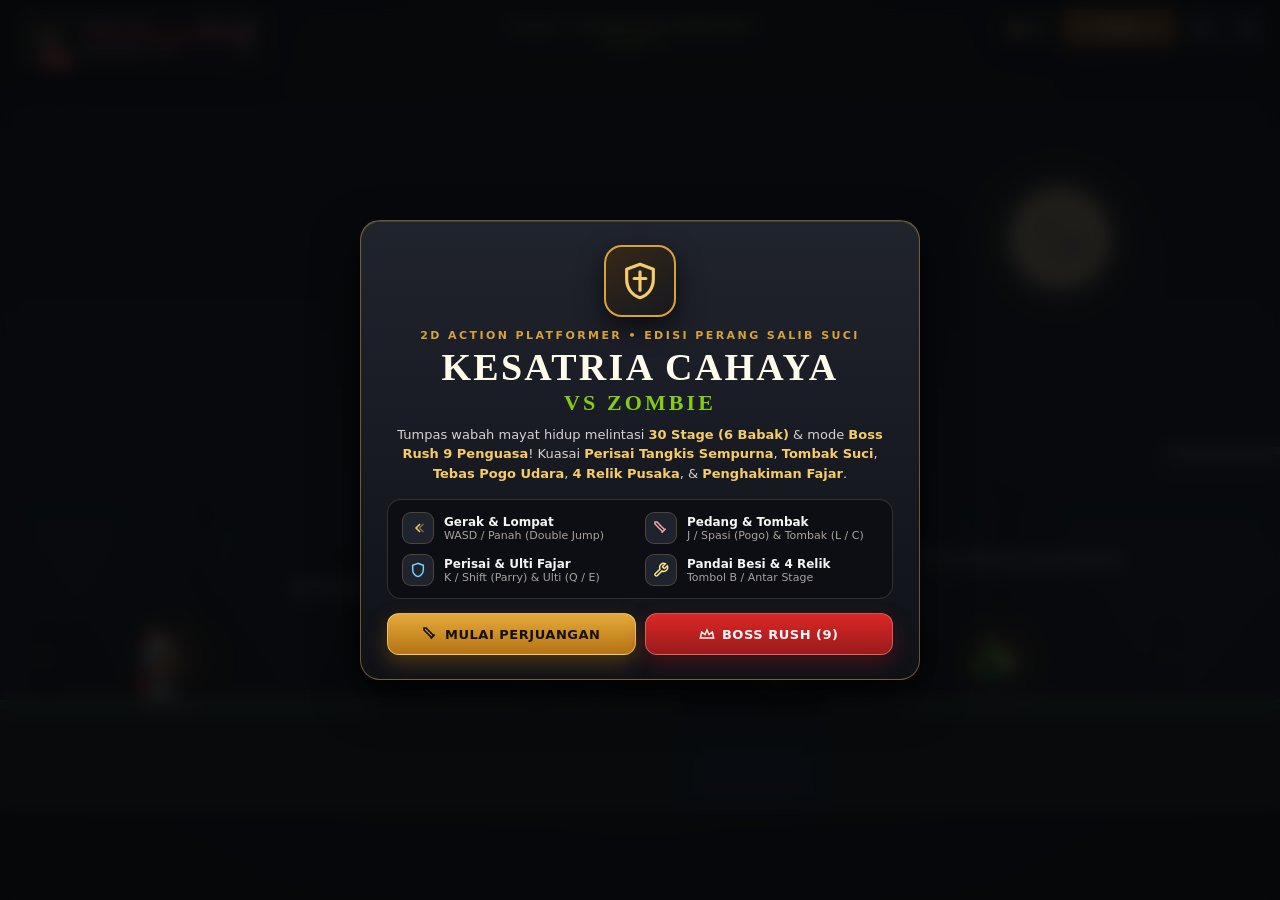
==== index.html @ 660cdf23 "feat: Kesatria Cahaya vs Zombie — 2D HTML5 Canvas Action Platformer (30 Stages, 9 Bosses, Boss Rush)" ====
<!DOCTYPE html>
<html lang="id">
<head>
    <meta charset="UTF-8">
    <meta name="viewport" content="width=device-width, initial-scale=1.0, maximum-scale=1.0, user-scalable=no, viewport-fit=cover">
    <meta name="description" content="Kesatria Cahaya vs Zombie — Game 2D Action Platformer HTML5 Canvas offline dengan 30 Stage, 9 Boss Mayat Hidup, Boss Rush, Perisai Tangkis Sempurna, Tombak Suci, dan 4 Relik Pusaka.">
    <title>Kesatria Cahaya vs Zombie — 2D Action Platformer</title>
    <style>
/* ==========================================================================
   KESATRIA CAHAYA VS ZOMBIE — DESIGN SYSTEM & RESPONSIVE STYLES
   Palette: Deep Iron Slate, Burnished Crusader Gold, Templar Crimson,
            Forged Steel Silver, and Necrotic Plague Green
   ========================================================================== */

:root {
    --bg-abyss: #0a0b0e;
    --bg-iron: #14161b;
    --bg-panel: rgba(18, 20, 26, 0.92);
    --bg-panel-solid: #161921;
    --bg-card: #1c202a;
    --bg-card-hover: #242936;
    --border-iron: rgba(180, 165, 140, 0.22);
    --border-gold: rgba(217, 169, 78, 0.45);
    --border-crimson: rgba(205, 62, 62, 0.5);

    --gold-bright: #f6cc68;
    --gold-mid: #d9a03b;
    --gold-deep: #9c6b1c;
    --crimson-bright: #ef5350;
    --crimson-mid: #c62828;
    --crimson-deep: #7f1d1d;
    --steel-light: #e7e5e4;
    --steel-mid: #a8a29e;
    --steel-muted: #78716c;
    --plague-bright: #84cc16;
    --plague-mid: #4d7c0f;
    --holy-sky: #38bdf8;
    --emerald-heal: #34d399;

    --font-display: 'Cinzel', 'Palatino Linotype', 'Book Antiqua', Georgia, serif;
    --font-ui: 'Plus Jakarta Sans', system-ui, -apple-system, 'Segoe UI', Roboto, sans-serif;
}

* {
    box-sizing: border-box;
    user-select: none;
    -webkit-user-select: none;
    -webkit-touch-callout: none;
}

html, body {
    margin: 0;
    padding: 0;
    width: 100vw;
    height: 100dvh;
    background-color: var(--bg-abyss);
    color: var(--steel-light);
    font-family: var(--font-ui);
    overflow: hidden;
    touch-action: none;
    -webkit-font-smoothing: antialiased;
}

.hidden {
    display: none !important;
}

.font-display {
    font-family: var(--font-display);
    letter-spacing: 0.04em;
}

/* --- Main Stage Container --- */
#game-wrapper {
    position: relative;
    width: 100%;
    height: 100%;
    display: flex;
    align-items: center;
    justify-content: center;
    background: radial-gradient(ellipse at 50% 42%, #1d1a18 0%, #0d0e12 58%, #060709 100%);
    overflow: hidden;
    touch-action: none;
}

#game-canvas {
    display: block;
    width: 100%;
    height: 100%;
    object-fit: contain;
    image-rendering: auto;
}

/* --- Surface Panels (Textured Iron & Rivet Depth) --- */
.iron-panel {
    background:
        linear-gradient(180deg, rgba(34, 38, 48, 0.94) 0%, rgba(16, 18, 24, 0.96) 100%);
    border: 1px solid var(--border-iron);
    box-shadow:
        0 14px 36px rgba(0, 0, 0, 0.72),
        inset 0 1px 0 rgba(255, 232, 185, 0.08);
}

.iron-panel--gold {
    border-color: var(--border-gold);
    box-shadow:
        0 18px 46px rgba(0, 0, 0, 0.8),
        inset 0 1px 0 rgba(246, 204, 104, 0.16);
}

.iron-panel--hud {
    background: rgba(16, 18, 24, 0.9);
    border: 1px solid rgba(217, 169, 78, 0.28);
    box-shadow: 0 6px 18px rgba(0, 0, 0, 0.55), inset 0 1px 0 rgba(255, 240, 200, 0.06);
}

.svg-icon {
    display: inline-block;
    vertical-align: middle;
    flex-shrink: 0;
}

/* ==========================================================================
   TOP HUD
   ========================================================================== */
#hud {
    position: absolute;
    top: 0;
    left: 0;
    right: 0;
    padding: 10px 14px;
    pointer-events: none;
    display: flex;
    flex-direction: column;
    gap: 8px;
    z-index: 10;
}

#hud-top-row {
    display: flex;
    align-items: flex-start;
    justify-content: space-between;
    gap: 10px;
    max-width: 1280px;
    width: 100%;
    margin: 0 auto;
}

/* Left: Knight Status Cluster */
#hud-hero-card {
    display: flex;
    align-items: center;
    gap: 10px;
    padding: 8px 12px;
    border-radius: 12px;
    pointer-events: auto;
}

#hud-avatar {
    position: relative;
    width: 44px;
    height: 44px;
    border-radius: 10px;
    background: linear-gradient(145deg, #2d261e 0%, #15171e 100%);
    border: 1.5px solid var(--gold-mid);
    display: flex;
    align-items: center;
    justify-content: center;
    color: var(--gold-bright);
    flex-shrink: 0;
}

#hud-armor-badge {
    position: absolute;
    bottom: -5px;
    right: -5px;
    background: var(--crimson-mid);
    color: #fff;
    font-size: 9px;
    font-weight: 800;
    padding: 1px 5px;
    border-radius: 6px;
    border: 1px solid rgba(255, 220, 180, 0.45);
    line-height: 1.2;
}

#hud-stats-col {
    display: flex;
    flex-direction: column;
    gap: 5px;
    min-width: 175px;
}

.hud-bar-row {
    display: flex;
    flex-direction: column;
    gap: 2px;
}

.hud-bar-label {
    display: flex;
    justify-content: space-between;
    align-items: center;
    font-size: 10px;
    font-weight: 700;
    letter-spacing: 0.04em;
    color: var(--steel-mid);
}

.hud-bar-label strong {
    color: var(--steel-light);
    font-variant-numeric: tabular-nums;
}

.hud-bar-track {
    width: 100%;
    height: 8px;
    border-radius: 999px;
    background: rgba(8, 10, 14, 0.85);
    border: 1px solid rgba(255, 255, 255, 0.08);
    overflow: hidden;
}

.hud-bar-track--sm {
    height: 6px;
}

#hp-bar-fill {
    height: 100%;
    width: 100%;
    border-radius: 999px;
    background: linear-gradient(90deg, #991b1b 0%, #dc2626 55%, #f87171 100%);
    transition: width 120ms ease-out;
}

#fury-bar-fill {
    height: 100%;
    width: 0%;
    border-radius: 999px;
    background: linear-gradient(90deg, #b45309 0%, #eab308 60%, #fef08a 100%);
    transition: width 100ms ease-out;
}

#fury-bar-fill[data-ready="1"] {
    background: linear-gradient(90deg, #f59e0b 0%, #fde047 50%, #ffffff 100%);
    box-shadow: 0 0 10px rgba(250, 204, 21, 0.75);
}

/* Center: Stage & Undead Counter */
#hud-stage-card {
    display: flex;
    flex-direction: column;
    align-items: center;
    padding: 7px 16px;
    border-radius: 12px;
    text-align: center;
    min-width: 185px;
}

#hud-stage-name {
    font-family: var(--font-display);
    font-size: 13px;
    font-weight: 800;
    color: var(--gold-bright);
    letter-spacing: 0.05em;
    white-space: nowrap;
}

#hud-stage-meta {
    display: flex;
    align-items: center;
    gap: 10px;
    margin-top: 2px;
    font-size: 11px;
    font-weight: 700;
    color: var(--steel-mid);
}

#hud-enemy-count {
    color: var(--plague-bright);
    white-space: nowrap;
}

#hud-combo-pill {
    display: inline-flex;
    align-items: center;
    gap: 4px;
    padding: 1px 7px;
    border-radius: 999px;
    background: rgba(185, 28, 28, 0.35);
    border: 1px solid rgba(248, 113, 113, 0.45);
    color: #fecaca;
    font-size: 10px;
    font-weight: 800;
}

/* Right: Gold & Action Buttons */
#hud-right-col {
    display: flex;
    align-items: center;
    gap: 7px;
    pointer-events: auto;
}

#hud-gold-pill {
    display: flex;
    align-items: center;
    gap: 6px;
    padding: 7px 12px;
    border-radius: 11px;
    color: var(--gold-bright);
    font-weight: 800;
    font-size: 14px;
    font-variant-numeric: tabular-nums;
}

.hud-btn {
    display: inline-flex;
    align-items: center;
    justify-content: center;
    gap: 6px;
    height: 38px;
    padding: 0 12px;
    border-radius: 10px;
    background: rgba(24, 27, 36, 0.92);
    border: 1px solid rgba(217, 169, 78, 0.35);
    color: var(--steel-light);
    font-family: var(--font-ui);
    font-size: 12px;
    font-weight: 800;
    cursor: pointer;
    transition: transform 0.12s ease, background-color 0.15s ease, border-color 0.15s ease;
}

.hud-btn:hover {
    background: rgba(42, 36, 28, 0.96);
    border-color: var(--gold-bright);
    color: var(--gold-bright);
}

.hud-btn:active {
    transform: scale(0.94);
}

.hud-icon-btn {
    width: 38px;
    padding: 0;
}

#btn-open-shop {
    background: linear-gradient(180deg, rgba(161, 98, 7, 0.85) 0%, rgba(113, 63, 18, 0.92) 100%);
    border-color: rgba(246, 204, 104, 0.65);
    color: #fef3c7;
}

#btn-open-shop:hover {
    background: linear-gradient(180deg, rgba(202, 138, 4, 0.95) 0%, rgba(133, 77, 14, 0.95) 100%);
    color: #ffffff;
}

/* Boss Health Bar */
#boss-hud {
    max-width: 580px;
    width: 100%;
    margin: 0 auto;
    padding: 8px 14px;
    border-radius: 12px;
    border-color: rgba(220, 38, 38, 0.55);
}

#boss-hud-head {
    display: flex;
    align-items: center;
    justify-content: space-between;
    gap: 8px;
    margin-bottom: 5px;
}

#boss-name {
    font-family: var(--font-display);
    font-size: 13px;
    font-weight: 800;
    color: #fca5a5;
    display: flex;
    align-items: center;
    gap: 6px;
}

#boss-phase-tag {
    font-family: var(--font-ui);
    font-size: 10px;
    font-weight: 800;
    padding: 2px 7px;
    border-radius: 6px;
    background: rgba(153, 27, 27, 0.55);
    border: 1px solid rgba(248, 113, 113, 0.45);
    color: #fee2e2;
    letter-spacing: 0.06em;
}

#boss-hp-text {
    font-size: 11px;
    font-weight: 800;
    color: #fecaca;
    font-variant-numeric: tabular-nums;
}

#boss-hp-track {
    width: 100%;
    height: 11px;
    border-radius: 999px;
    background: rgba(10, 8, 10, 0.9);
    border: 1px solid rgba(248, 113, 113, 0.35);
    overflow: hidden;
}

#boss-hp-fill {
    height: 100%;
    width: 100%;
    border-radius: 999px;
    background: linear-gradient(90deg, #7f1d1d 0%, #dc2626 55%, #f97316 100%);
    transition: width 120ms ease-out;
}

/* ==========================================================================
   STAGE ANNOUNCEMENT BANNER
   ========================================================================== */
#stage-banner {
    position: absolute;
    top: 34%;
    left: 50%;
    transform: translate(-50%, -50%);
    z-index: 25;
    pointer-events: none;
    text-align: center;
    padding: 12px 26px;
    border-radius: 14px;
    background: linear-gradient(180deg, rgba(20, 22, 28, 0.94) 0%, rgba(12, 13, 18, 0.96) 100%);
    border: 1px solid rgba(217, 169, 78, 0.48);
    box-shadow: 0 18px 44px rgba(0, 0, 0, 0.78);
    max-width: min(92vw, 540px);
    opacity: 0;
    transition: opacity 280ms ease;
}

#stage-banner.visible {
    opacity: 1;
}

body.in-ending-cg #hud,
body.in-ending-cg #touch-controls,
body.in-ending-cg #stage-banner {
    display: none !important;
}

#banner-sub {
    font-size: 11px;
    font-weight: 800;
    text-transform: uppercase;
    letter-spacing: 0.24em;
    color: var(--gold-mid);
    margin-bottom: 4px;
}

#banner-title {
    font-family: var(--font-display);
    font-size: clamp(20px, 3vw, 30px);
    font-weight: 900;
    color: #fffbeb;
    margin: 0 0 5px 0;
}

#banner-desc {
    font-size: 12px;
    color: #d6d3d1;
    margin: 0;
    line-height: 1.4;
}

/* ==========================================================================
   TOUCH CONTROLS (Ergonomic Mobile + Tablet Support)
   ========================================================================== */
#touch-controls {
    position: absolute;
    left: max(clamp(18px, 4vw, 56px), env(safe-area-inset-left, 0px));
    right: max(clamp(18px, 4vw, 52px), env(safe-area-inset-right, 0px));
    bottom: max(clamp(14px, 3.4dvh, 28px), env(safe-area-inset-bottom, 0px));
    display: flex;
    justify-content: space-between;
    align-items: flex-end;
    pointer-events: none;
    z-index: 20;
    touch-action: none;
}

/* Desktop tanpa layar sentuh: layar 100% bersih tanpa tombol sentuh yang menutupi kanvas */
body:not(.is-touch) #touch-controls {
    display: none;
}

body.is-touch .pc-only {
    display: none !important;
}

@media (pointer: coarse) {
    .pc-only {
        display: none !important;
    }
    body:not(.is-touch) #touch-controls {
        display: flex;
    }
}

#dpad-zone {
    display: flex;
    align-items: center;
    gap: 14px;
    pointer-events: auto;
    touch-action: none;
    padding: 12px;
    margin: -12px;
}

.action-cluster {
    display: flex;
    align-items: flex-end;
    gap: 11px;
    pointer-events: auto;
}

.action-col {
    display: flex;
    flex-direction: column;
    align-items: center;
    gap: 8px;
}

.touch-btn {
    position: relative;
    overflow: hidden;
    display: flex;
    flex-direction: column;
    align-items: center;
    justify-content: center;
    border-radius: 16px;
    background: rgba(18, 21, 28, 0.84);
    border: 2px solid rgba(168, 162, 158, 0.42);
    color: var(--steel-light);
    box-shadow: 0 5px 14px rgba(0, 0, 0, 0.5);
    touch-action: none;
    -webkit-tap-highlight-color: transparent;
    will-change: transform;
    transform: translateZ(0);
    cursor: pointer;
    padding: 0;
    font-family: var(--font-ui);
}

.touch-btn * {
    pointer-events: none;
}

.touch-btn[data-active="1"] {
    transform: scale3d(0.92, 0.92, 1);
    background: rgba(217, 160, 59, 0.42);
    border-color: var(--gold-bright);
}

.touch-dpad {
    width: 60px;
    height: 60px;
    border-radius: 18px;
}

.touch-sm {
    width: 50px;
    height: 50px;
}

.touch-md {
    width: 56px;
    height: 56px;
}

.touch-lg {
    width: 66px;
    height: 66px;
}

.touch-label {
    font-size: 9px;
    font-weight: 800;
    letter-spacing: 0.02em;
    margin-top: 2px;
    position: relative;
    z-index: 2;
}

.touch-fill {
    position: absolute;
    bottom: 0;
    left: 0;
    right: 0;
    height: 0%;
    pointer-events: none;
    z-index: 1;
}

.touch-cd {
    position: absolute;
    inset: 0;
    background: rgba(10, 12, 18, 0.78);
    display: none;
    align-items: center;
    justify-content: center;
    font-size: 12px;
    font-weight: 800;
    z-index: 3;
}

#t-attack {
    border-color: rgba(239, 83, 80, 0.65);
    background: rgba(127, 29, 29, 0.48);
    color: #fecaca;
}

#t-shield {
    border-color: rgba(56, 189, 248, 0.55);
    color: #bae6fd;
}

#t-javelin {
    border-color: rgba(246, 204, 104, 0.55);
    color: #fde68a;
}

#t-jump {
    border-color: rgba(217, 169, 78, 0.52);
    color: #fef3c7;
}

#t-ulti {
    border-color: rgba(217, 169, 78, 0.45);
    color: #fde68a;
}

#t-shield[data-cooldown="1"],
#t-javelin[data-cooldown="1"] {
    opacity: 0.64;
    border-color: rgba(120, 113, 108, 0.5);
}

#t-ulti[data-ready="0"] {
    opacity: 0.58;
    border-color: rgba(120, 113, 108, 0.45);
}

#t-ulti[data-ready="1"] {
    opacity: 1;
    border-color: #fde047;
    background: rgba(161, 98, 7, 0.85);
    box-shadow: 0 0 18px rgba(250, 204, 21, 0.55);
}

.jump-pips {
    display: flex;
    gap: 4px;
    margin-bottom: 2px;
}

.jump-pip {
    width: 6px;
    height: 6px;
    border-radius: 999px;
    background: rgba(168, 162, 158, 0.3);
    border: 1px solid rgba(246, 204, 104, 0.45);
}

#t-jump[data-jumps="2"] .jump-pip,
#t-jump[data-jumps="1"] .jump-pip:first-child {
    background: var(--gold-bright);
    border-color: #fffbeb;
    box-shadow: 0 0 6px rgba(246, 204, 104, 0.9);
}

/* ==========================================================================
   MODALS (START, FORGE SHOP, PAUSE, END)
   ========================================================================== */
.modal-backdrop {
    position: absolute;
    inset: 0;
    background: rgba(6, 7, 10, 0.86);
    backdrop-filter: blur(8px);
    display: flex;
    align-items: center;
    justify-content: center;
    padding: 14px;
    z-index: 40;
}

.modal-card {
    width: 100%;
    max-width: 560px;
    max-height: 94dvh;
    overflow-y: auto;
    overflow-x: hidden;
    border-radius: 20px;
    padding: 24px 26px;
    text-align: center;
    position: relative;
}

.modal-card--wide {
    max-width: 760px;
    text-align: left;
}

.modal-card--sm {
    max-width: 390px;
}

/* Start Modal */
.start-emblem {
    width: 72px;
    height: 72px;
    margin: 0 auto 12px;
    border-radius: 18px;
    background: linear-gradient(145deg, #362817 0%, #161820 100%);
    border: 2px solid var(--gold-mid);
    display: flex;
    align-items: center;
    justify-content: center;
    color: var(--gold-bright);
    box-shadow: 0 10px 26px rgba(0, 0, 0, 0.65);
}

.eyebrow {
    font-size: 11px;
    font-weight: 800;
    text-transform: uppercase;
    letter-spacing: 0.22em;
    color: var(--gold-mid);
    margin-bottom: 5px;
}

.game-title {
    font-family: var(--font-display);
    font-size: clamp(24px, 4vw, 38px);
    font-weight: 900;
    line-height: 1.08;
    color: #fffbeb;
    margin: 0 0 10px;
    letter-spacing: 0.06em;
}

.game-title-sub {
    display: block;
    font-size: clamp(16px, 2.4vw, 22px);
    color: var(--plague-bright);
    margin-top: 3px;
    letter-spacing: 0.14em;
}

.start-desc {
    font-size: 13px;
    color: #d6d3d1;
    line-height: 1.5;
    margin: 0 0 16px;
}

.start-desc strong {
    color: var(--gold-bright);
    font-weight: 700;
}

.controls-grid {
    display: grid;
    grid-template-columns: repeat(2, minmax(0, 1fr));
    gap: 10px;
    text-align: left;
    background: rgba(12, 14, 19, 0.85);
    border: 1px solid var(--border-iron);
    border-radius: 14px;
    padding: 12px 14px;
    margin-bottom: 14px;
}

.ctrl-item {
    display: flex;
    align-items: center;
    gap: 10px;
}

.ctrl-icon {
    width: 32px;
    height: 32px;
    border-radius: 9px;
    background: rgba(34, 38, 48, 0.9);
    border: 1px solid rgba(217, 169, 78, 0.25);
    display: flex;
    align-items: center;
    justify-content: center;
    color: var(--gold-bright);
    flex-shrink: 0;
}

.ctrl-title {
    font-size: 12px;
    font-weight: 800;
    color: #f5f5f4;
}

.ctrl-sub {
    font-size: 11px;
    color: var(--steel-mid);
}

/* Stage Select Bar */
#stage-select-bar {
    background: rgba(12, 14, 19, 0.86);
    border: 1px solid var(--border-iron);
    border-radius: 12px;
    padding: 9px 10px;
    margin-bottom: 14px;
}

.stage-select-title {
    font-size: 10px;
    font-weight: 800;
    text-transform: uppercase;
    letter-spacing: 0.16em;
    color: var(--gold-mid);
    margin-bottom: 6px;
}

#stage-select-tabs {
    display: flex;
    flex-wrap: wrap;
    justify-content: center;
    gap: 5px;
    margin-bottom: 7px;
}

#stage-select-pills {
    display: flex;
    flex-wrap: wrap;
    justify-content: center;
    gap: 6px;
}

.stage-tab-btn {
    padding: 3px 9px;
    border-radius: 7px;
    font-size: 11px;
    font-weight: 700;
    border: 1px solid rgba(168, 162, 158, 0.28);
    background: rgba(28, 32, 42, 0.9);
    color: var(--steel-mid);
    cursor: pointer;
}

.stage-tab-btn.active {
    background: rgba(180, 120, 28, 0.35);
    border-color: var(--gold-bright);
    color: var(--gold-bright);
}

.stage-pill-btn {
    padding: 5px 10px;
    border-radius: 8px;
    font-size: 11px;
    font-weight: 700;
    border: 1px solid rgba(217, 169, 78, 0.32);
    background: rgba(26, 30, 38, 0.95);
    color: var(--steel-light);
    cursor: pointer;
    transition: background-color 0.15s ease, border-color 0.15s ease;
}

.stage-pill-btn:hover {
    background: rgba(180, 120, 28, 0.3);
    border-color: var(--gold-bright);
}

.stage-pill-btn--boss {
    border-color: rgba(220, 38, 38, 0.55);
    color: #fecaca;
    background: rgba(127, 29, 29, 0.35);
}

/* Primary / Secondary Buttons */
.btn-row {
    display: flex;
    flex-wrap: wrap;
    gap: 9px;
}

.btn {
    flex: 1;
    min-width: 130px;
    display: inline-flex;
    align-items: center;
    justify-content: center;
    gap: 7px;
    padding: 12px 16px;
    border-radius: 12px;
    font-family: var(--font-ui);
    font-size: 13px;
    font-weight: 800;
    letter-spacing: 0.04em;
    cursor: pointer;
    border: 1px solid transparent;
    transition: transform 0.12s ease, filter 0.15s ease, background-color 0.15s ease;
}

.btn:hover {
    filter: brightness(1.08);
}

.btn:active {
    transform: scale(0.97);
}

.btn-gold {
    background: linear-gradient(180deg, #e5aa3a 0%, #b47315 100%);
    border-color: rgba(254, 240, 138, 0.55);
    color: #140f07;
    box-shadow: 0 8px 20px rgba(180, 115, 21, 0.35);
}

.btn-crimson {
    background: linear-gradient(180deg, #dc2626 0%, #991b1b 100%);
    border-color: rgba(252, 165, 165, 0.45);
    color: #fff5f5;
    box-shadow: 0 8px 20px rgba(153, 27, 27, 0.35);
}

.btn-emerald {
    background: linear-gradient(180deg, #059669 0%, #047857 100%);
    border-color: rgba(110, 231, 183, 0.45);
    color: #ecfdf5;
}

.btn-iron {
    background: #232733;
    border-color: rgba(168, 162, 158, 0.35);
    color: #f5f5f4;
}

.best-record-note {
    margin-top: 10px;
    font-size: 11px;
    font-weight: 700;
    color: var(--gold-bright);
    opacity: 0.9;
}

/* ==========================================================================
   FORGE / SHOP MODAL
   ========================================================================== */
.shop-header {
    display: flex;
    align-items: center;
    justify-content: space-between;
    gap: 12px;
    padding-bottom: 12px;
    border-bottom: 1px solid var(--border-iron);
}

.shop-title {
    font-family: var(--font-display);
    font-size: 22px;
    font-weight: 900;
    color: #fffbeb;
    margin: 2px 0 0;
}

.shop-gold-box {
    display: flex;
    align-items: center;
    gap: 8px;
    padding: 8px 14px;
    border-radius: 12px;
    background: rgba(12, 14, 19, 0.9);
    border: 1px solid var(--border-gold);
}

#shop-gold {
    font-size: 18px;
    font-weight: 800;
    color: var(--gold-bright);
    font-variant-numeric: tabular-nums;
}

#shop-relics-bar {
    display: flex;
    flex-wrap: wrap;
    gap: 6px;
    margin-top: 10px;
}

.relic-pill {
    display: inline-flex;
    align-items: center;
    gap: 5px;
    padding: 4px 9px;
    border-radius: 8px;
    font-size: 11px;
    font-weight: 700;
    border: 1px solid rgba(120, 113, 108, 0.35);
    background: rgba(20, 22, 28, 0.85);
    color: var(--steel-muted);
}

.relic-pill.active {
    background: rgba(180, 120, 28, 0.22);
    border-color: rgba(246, 204, 104, 0.58);
    color: #fde68a;
}

#shop-story-box {
    margin-top: 10px;
    padding: 10px 14px;
    border-radius: 11px;
    background: rgba(34, 27, 18, 0.65);
    border: 1px solid rgba(217, 169, 78, 0.32);
}

#shop-story-title {
    font-size: 11px;
    font-weight: 800;
    text-transform: uppercase;
    letter-spacing: 0.1em;
    color: var(--gold-bright);
    margin-bottom: 3px;
}

#shop-story-text {
    font-size: 12px;
    color: #e7e5e4;
    line-height: 1.45;
    margin: 0;
}

.shop-grid {
    display: grid;
    grid-template-columns: repeat(2, minmax(0, 1fr));
    gap: 11px;
    margin: 14px 0 10px;
}

.shop-card {
    background: var(--bg-card);
    border: 1px solid var(--border-iron);
    border-radius: 14px;
    padding: 13px;
    display: flex;
    flex-direction: column;
    justify-content: space-between;
}

.shop-card-top {
    display: flex;
    align-items: flex-start;
    gap: 11px;
}

.shop-card-icon {
    width: 44px;
    height: 44px;
    border-radius: 11px;
    display: flex;
    align-items: center;
    justify-content: center;
    flex-shrink: 0;
    border: 1px solid rgba(255, 255, 255, 0.12);
}

.shop-card-icon--atk { background: rgba(153, 27, 27, 0.45); color: #fca5a5; }
.shop-card-icon--hp  { background: rgba(6, 95, 70, 0.45); color: #6ee7b7; }
.shop-card-icon--spd { background: rgba(7, 89, 133, 0.45); color: #7dd3fc; }
.shop-card-icon--heal { background: rgba(161, 98, 7, 0.45); color: #fde68a; }

.shop-card-head {
    display: flex;
    align-items: center;
    justify-content: space-between;
    gap: 6px;
}

.shop-card h3 {
    margin: 0;
    font-size: 14px;
    font-weight: 800;
    color: #fafaf9;
}

.shop-lv-tag {
    font-size: 11px;
    font-weight: 800;
    padding: 2px 7px;
    border-radius: 6px;
    background: rgba(12, 14, 19, 0.8);
    border: 1px solid rgba(217, 169, 78, 0.32);
    color: var(--gold-bright);
    white-space: nowrap;
}

.shop-card-desc {
    font-size: 12px;
    color: var(--steel-mid);
    margin: 4px 0 6px;
    line-height: 1.35;
}

.shop-card-stat {
    font-size: 12px;
    font-weight: 700;
    color: #fde68a;
}

.shop-buy-btn {
    margin-top: 10px;
    width: 100%;
    padding: 9px 12px;
    border-radius: 10px;
    background: linear-gradient(180deg, #eab308 0%, #ca8a04 100%);
    border: 1px solid rgba(254, 240, 138, 0.55);
    color: #140f07;
    font-family: var(--font-ui);
    font-size: 13px;
    font-weight: 800;
    display: inline-flex;
    align-items: center;
    justify-content: center;
    gap: 6px;
    cursor: pointer;
    transition: transform 0.12s ease, filter 0.15s ease;
}

.shop-buy-btn:hover {
    filter: brightness(1.08);
}

.shop-buy-btn:active {
    transform: scale(0.97);
}

.shop-buy-btn:disabled {
    opacity: 0.45;
    cursor: not-allowed;
    filter: grayscale(0.4);
}

#shop-feedback {
    text-align: center;
    font-size: 12px;
    font-weight: 800;
    color: var(--gold-bright);
    min-height: 18px;
    margin-bottom: 8px;
}

.shop-footer {
    padding-top: 10px;
    border-top: 1px solid var(--border-iron);
}

/* ==========================================================================
   ENDING CG OVERLAY
   ========================================================================== */
#ending-cg-overlay {
    position: absolute;
    inset: 0;
    pointer-events: none;
    z-index: 30;
    display: flex;
    flex-direction: column;
    justify-content: space-between;
}

.cg-bar-top, .cg-bar-bottom {
    width: 100%;
    background: rgba(7, 8, 12, 0.92);
    padding: 10px 24px;
}

.cg-bar-top {
    border-bottom: 1px solid rgba(246, 204, 104, 0.3);
    display: flex;
    align-items: center;
    justify-content: space-between;
    pointer-events: auto;
}

.cg-bar-bottom {
    border-top: 1px solid rgba(246, 204, 104, 0.3);
    display: flex;
    justify-content: center;
}

.cg-title {
    font-size: 11px;
    font-weight: 800;
    letter-spacing: 0.24em;
    color: var(--gold-bright);
}

#btn-skip-cg {
    background: rgba(24, 27, 36, 0.92);
    border: 1px solid rgba(246, 204, 104, 0.45);
    color: #fef3c7;
    padding: 6px 14px;
    border-radius: 999px;
    font-size: 12px;
    font-weight: 700;
    cursor: pointer;
}

#cg-subtitle {
    margin: 0;
    max-width: 780px;
    text-align: center;
    font-size: 14px;
    font-weight: 600;
    color: #fffbeb;
    line-height: 1.45;
}

/* ==========================================================================
   END MODAL STATS
   ========================================================================== */
#end-icon-wrap {
    width: 68px;
    height: 68px;
    margin: 0 auto 12px;
    border-radius: 18px;
    display: flex;
    align-items: center;
    justify-content: center;
    border: 2px solid var(--gold-mid);
    background: rgba(44, 34, 18, 0.85);
    color: var(--gold-bright);
}

#end-icon-wrap.is-defeat {
    border-color: var(--crimson-bright);
    background: rgba(88, 22, 22, 0.85);
    color: #fca5a5;
}

#end-title {
    font-family: var(--font-display);
    font-size: clamp(22px, 3.2vw, 30px);
    font-weight: 900;
    color: #fffbeb;
    margin: 0 0 8px;
}

#end-desc {
    font-size: 13px;
    color: #d6d3d1;
    margin: 0 0 14px;
    line-height: 1.45;
}

.end-stats {
    display: grid;
    grid-template-columns: repeat(2, minmax(0, 1fr));
    gap: 10px;
    background: rgba(12, 14, 19, 0.88);
    border: 1px solid var(--border-iron);
    border-radius: 13px;
    padding: 12px;
    margin-bottom: 10px;
}

.end-meta-row {
    display: grid;
    grid-template-columns: repeat(3, minmax(0, 1fr));
    gap: 8px;
    background: rgba(12, 14, 19, 0.85);
    border: 1px solid rgba(217, 169, 78, 0.3);
    border-radius: 12px;
    padding: 10px;
    margin-bottom: 10px;
}

.stat-k {
    font-size: 11px;
    color: var(--steel-mid);
}

.stat-v {
    font-size: 18px;
    font-weight: 800;
    margin-top: 2px;
    font-variant-numeric: tabular-nums;
}

.stat-v--plague { color: var(--plague-bright); }
.stat-v--gold { color: var(--gold-bright); }
.stat-v--sky { color: var(--holy-sky); }

#end-record {
    font-size: 12px;
    font-weight: 700;
    color: var(--gold-bright);
    margin-bottom: 12px;
}

/* ==========================================================================
   COMPACT MOBILE LANDSCAPE (e.g. 800x360 Android / Phones)
   ========================================================================== */
@media (max-height: 500px) {
    #hud {
        padding: 5px 8px;
        gap: 4px;
    }
    #hud-hero-card {
        padding: 5px 8px;
        gap: 7px;
        border-radius: 10px;
    }
    #hud-avatar {
        width: 34px;
        height: 34px;
    }
    #hud-stats-col {
        min-width: 136px;
        gap: 3px;
    }
    #hud-stage-card {
        padding: 4px 10px;
        min-width: 145px;
    }
    #hud-stage-name {
        font-size: 11px;
    }
    #hud-stage-meta {
        font-size: 10px;
    }
    #hud-gold-pill {
        padding: 5px 9px;
        font-size: 12px;
    }
    .hud-btn {
        height: 32px;
        padding: 0 9px;
        font-size: 11px;
    }
    .hud-icon-btn {
        width: 32px;
    }
    #boss-hud {
        padding: 4px 10px;
        max-width: 440px;
    }
    #stage-banner {
        top: 44%;
        padding: 8px 18px;
        max-width: min(86vw, 440px);
    }
    #banner-title {
        font-size: 18px;
        margin-bottom: 2px;
    }
    #banner-desc {
        font-size: 10.5px;
    }
    .touch-dpad { width: 52px; height: 52px; }
    .touch-sm { width: 48px; height: 44px; border-radius: 13px; }
    .touch-md { width: 52px; height: 48px; border-radius: 14px; }
    .touch-lg { width: 58px; height: 56px; border-radius: 15px; }
    .touch-label {
        font-size: 7.5px;
        letter-spacing: 0;
        margin-top: 1px;
    }

    .modal-card {
        padding: 8px 14px;
        max-width: 710px;
        border-radius: 14px;
    }
    .start-emblem {
        display: none;
    }
    .eyebrow {
        font-size: 9.5px;
        margin-bottom: 2px;
    }
    .game-title {
        font-size: 18px;
        margin-bottom: 2px;
    }
    .game-title-sub {
        font-size: 12px;
        margin-top: 1px;
    }
    .start-desc {
        font-size: 10.5px;
        margin-bottom: 6px;
        line-height: 1.25;
    }
    .controls-grid {
        grid-template-columns: repeat(4, minmax(0, 1fr));
        padding: 5px 8px;
        gap: 6px;
        margin-bottom: 6px;
    }
    .ctrl-icon {
        width: 22px;
        height: 22px;
    }
    .ctrl-title { font-size: 9.5px; }
    .ctrl-sub { font-size: 8.5px; }
    #stage-select-bar {
        padding: 5px 7px;
        margin-bottom: 6px;
    }
    .stage-select-title {
        font-size: 9px;
        margin-bottom: 3px;
    }
    #stage-select-tabs {
        margin-bottom: 4px;
        gap: 4px;
    }
    .stage-tab-btn {
        padding: 2px 7px;
        font-size: 9.5px;
    }
    #stage-select-pills {
        gap: 4px;
        max-height: 62px;
        overflow-y: auto;
    }
    .stage-pill-btn {
        padding: 3px 8px;
        font-size: 9.5px;
    }
    .btn {
        padding: 7px 12px;
        font-size: 12px;
    }
    .best-record-note {
        margin-top: 5px;
        font-size: 10px;
    }
    .modal-card--wide {
        max-width: 740px;
    }
    .shop-header {
        padding-bottom: 6px;
    }
    .shop-title {
        font-size: 16px;
    }
    #shop-gold {
        font-size: 14px;
    }
    #shop-story-box {
        margin-top: 6px;
        padding: 5px 10px;
    }
    #shop-story-text {
        font-size: 11px;
    }
    .shop-grid {
        grid-template-columns: repeat(4, minmax(0, 1fr));
        gap: 7px;
        margin: 8px 0 4px;
    }
    .shop-card {
        padding: 8px;
    }
    .shop-card-icon, .shop-card-desc {
        display: none;
    }
    .shop-card h3 {
        font-size: 11px;
    }
    .shop-card-stat {
        font-size: 10px;
        margin-top: 4px;
    }
    .shop-buy-btn {
        margin-top: 6px;
        padding: 6px 8px;
        font-size: 11px;
    }
    #end-icon-wrap {
        width: 42px;
        height: 42px;
        margin-bottom: 6px;
    }
    #end-title {
        font-size: 18px;
        margin-bottom: 4px;
    }
    #end-desc {
        font-size: 11px;
        margin-bottom: 8px;
    }
    .end-stats, .end-meta-row {
        padding: 7px;
        margin-bottom: 6px;
    }
    .stat-v {
        font-size: 14px;
    }
}

@media (max-width: 640px) {
    .shop-grid {
        grid-template-columns: 1fr;
    }
    #hud-stage-card {
        display: none;
    }
}

    </style>
</head>
<body>
<main id="game-wrapper">
    <canvas id="game-canvas" width="1280" height="720" aria-label="Kanvas Permainan Kesatria Cahaya vs Zombie"></canvas>

    <!-- ================================================================
         HUD ATAS (STATUS KESATRIA, STAGE, EMAS, & KONTROL)
         ================================================================ -->
    <header id="hud">
        <div id="hud-top-row">
            <!-- Status Kesatria -->
            <div id="hud-hero-card" class="iron-panel--hud">
                <div id="hud-avatar" title="Sir Aldric — Kesatria Cahaya">
                    <svg class="svg-icon" width="24" height="24" viewBox="0 0 24 24" fill="none" stroke="currentColor" stroke-width="2" stroke-linecap="round" stroke-linejoin="round" aria-hidden="true">
                        <path d="M12 2L4 5v6c0 5.5 3.4 9.7 8 11 4.6-1.3 8-5.5 8-11V5l-8-3z"/>
                        <path d="M12 7v10M8 11h8"/>
                    </svg>
                    <span id="hud-armor-badge">Lv.1</span>
                </div>
                <div id="hud-stats-col">
                    <div class="hud-bar-row">
                        <div class="hud-bar-label">
                            <span>DARAH (HP)</span>
                            <strong id="hud-hp-text">120 / 120</strong>
                        </div>
                        <div class="hud-bar-track">
                            <div id="hp-bar-fill"></div>
                        </div>
                    </div>
                    <div class="hud-bar-row">
                        <div class="hud-bar-label">
                            <span id="hud-fury-label">SEMANGAT SUCI</span>
                            <strong id="hud-fury-text">0%</strong>
                        </div>
                        <div class="hud-bar-track hud-bar-track--sm">
                            <div id="fury-bar-fill" data-ready="0"></div>
                        </div>
                    </div>
                </div>
            </div>

            <!-- Info Stage & Jumlah Zombie -->
            <div id="hud-stage-card" class="iron-panel--hud">
                <div id="hud-stage-name">STAGE 1 • PEMAKAMAN BERKABUT</div>
                <div id="hud-stage-meta">
                    <span id="hud-enemy-count">Zombie: 9</span>
                    <span id="hud-combo-pill" class="hidden">0x COMBO</span>
                </div>
            </div>

            <!-- Emas & Tombol Aksi HUD -->
            <div id="hud-right-col">
                <div id="hud-gold-pill" class="iron-panel--hud" title="Keping Emas Suci">
                    <svg class="svg-icon" width="16" height="16" viewBox="0 0 24 24" fill="#f6cc68" stroke="#9c6b1c" stroke-width="1.6" aria-hidden="true">
                        <circle cx="12" cy="12" r="9"/>
                        <circle cx="12" cy="12" r="5" fill="none" stroke="#fffbeb" stroke-width="1.4"/>
                    </svg>
                    <span id="hud-gold">0</span>
                </div>
                <button id="btn-open-shop" class="hud-btn" type="button" title="Buka Pandai Besi / Tempaan (B)">
                    <svg class="svg-icon" width="15" height="15" viewBox="0 0 24 24" fill="none" stroke="currentColor" stroke-width="2" stroke-linecap="round" stroke-linejoin="round" aria-hidden="true">
                        <path d="M14.7 6.3a1 1 0 0 0 0 1.4l1.6 1.6a1 1 0 0 0 1.4 0l3.77-3.77a6 6 0 0 1-7.94 7.94l-6.91 6.91a2.12 2.12 0 0 1-3-3l6.91-6.91a6 6 0 0 1 7.94-7.94l-3.76 3.76z"/>
                    </svg>
                    <span>TEMPA</span>
                    <span class="pc-only" style="opacity:0.7;font-size:10px;">[B]</span>
                </button>
                <button id="btn-mute" class="hud-btn hud-icon-btn" type="button" title="Suara Hidup / Mati (M)" aria-label="Suara Hidup atau Mati">
                    <svg id="icon-sound-on" class="svg-icon" width="16" height="16" viewBox="0 0 24 24" fill="none" stroke="currentColor" stroke-width="2" stroke-linecap="round" stroke-linejoin="round" aria-hidden="true">
                        <polygon points="11 5 6 9 2 9 2 15 6 15 11 19 11 5"/>
                        <path d="M15.54 8.46a5 5 0 0 1 0 7.07"/>
                        <path d="M19.07 4.93a10 10 0 0 1 0 14.14"/>
                    </svg>
                    <svg id="icon-sound-off" class="svg-icon hidden" width="16" height="16" viewBox="0 0 24 24" fill="none" stroke="currentColor" stroke-width="2" stroke-linecap="round" stroke-linejoin="round" aria-hidden="true">
                        <polygon points="11 5 6 9 2 9 2 15 6 15 11 19 11 5"/>
                        <line x1="23" y1="9" x2="17" y2="15"/>
                        <line x1="17" y1="9" x2="23" y2="15"/>
                    </svg>
                </button>
                <button id="btn-pause" class="hud-btn hud-icon-btn" type="button" title="Jeda Permainan (P / Esc)" aria-label="Jeda Permainan">
                    <svg class="svg-icon" width="16" height="16" viewBox="0 0 24 24" fill="currentColor" aria-hidden="true">
                        <rect x="6" y="4" width="4" height="16" rx="1"/>
                        <rect x="14" y="4" width="4" height="16" rx="1"/>
                    </svg>
                </button>
            </div>
        </div>

        <!-- Bar HP Boss (Aktif saat menghadapi Penguasa Mayat Hidup) -->
        <div id="boss-hud" class="iron-panel--hud hidden">
            <div id="boss-hud-head">
                <div id="boss-name">
                    <svg class="svg-icon" width="16" height="16" viewBox="0 0 24 24" fill="none" stroke="#f87171" stroke-width="2" stroke-linecap="round" stroke-linejoin="round" aria-hidden="true">
                        <circle cx="9" cy="12" r="1"/><circle cx="15" cy="12" r="1"/>
                        <path d="M8 20v2h8v-2"/>
                        <path d="M12.5 17l-.5-1-.5 1h1z"/>
                        <path d="M16 20a2 2 0 0 0 1.56-3.25 8 8 0 1 0-11.12 0A2 2 0 0 0 8 20"/>
                    </svg>
                    <span id="boss-name-text">ALGOJO WABAH MORGHUL</span>
                    <span id="boss-phase-tag">FASE I</span>
                </div>
                <span id="boss-hp-text">500 / 500</span>
            </div>
            <div id="boss-hp-track">
                <div id="boss-hp-fill"></div>
            </div>
        </div>
    </header>

    <!-- ================================================================
         BANNER PENGUMUMAN STAGE
         ================================================================ -->
    <div id="stage-banner" role="status" aria-live="polite">
        <div id="banner-sub">STAGE 1 • BABAK I</div>
        <h2 id="banner-title">Pemakaman Berkabut</h2>
        <p id="banner-desc">Tumpas gerombolan zombie yang bangkit dari kubur dan capai Gerbang Suci!</p>
    </div>

    <!-- ================================================================
         KONTROL LAYAR SENTUH (ERGONOMIS BEBAS LAG)
         ================================================================ -->
    <div id="touch-controls" aria-label="Kontrol Layar Sentuh">
        <!-- D-Pad Kiri -->
        <div id="dpad-zone">
            <button id="t-left" class="touch-btn touch-dpad" data-active="0" type="button" aria-label="Gerak Kiri">
                <svg class="svg-icon" width="24" height="24" viewBox="0 0 24 24" fill="none" stroke="currentColor" stroke-width="2.6" stroke-linecap="round" stroke-linejoin="round"><polyline points="15 18 9 12 15 6"/></svg>
            </button>
            <button id="t-right" class="touch-btn touch-dpad" data-active="0" type="button" aria-label="Gerak Kanan">
                <svg class="svg-icon" width="24" height="24" viewBox="0 0 24 24" fill="none" stroke="currentColor" stroke-width="2.6" stroke-linecap="round" stroke-linejoin="round"><polyline points="9 18 15 12 9 6"/></svg>
            </button>
        </div>

        <!-- Klaster Tombol Aksi Kanan -->
        <div class="action-cluster">
            <div class="action-col">
                <button id="t-javelin" class="touch-btn touch-sm" data-cooldown="0" data-active="0" type="button" aria-label="Lempar Tombak Suci">
                    <svg class="svg-icon" width="18" height="18" viewBox="0 0 24 24" fill="none" stroke="currentColor" stroke-width="2.2" stroke-linecap="round" stroke-linejoin="round"><line x1="5" y1="19" x2="19" y2="5"/><polyline points="12 5 19 5 19 12"/></svg>
                    <span class="touch-label">TOMBAK</span>
                    <div id="t-javelin-fill" class="touch-fill" style="background:rgba(246,204,104,0.28);"></div>
                    <span id="t-javelin-cd" class="touch-cd" style="color:#fde68a;"></span>
                </button>
                <button id="t-shield" class="touch-btn touch-md" data-cooldown="0" data-active="0" type="button" aria-label="Serbuan Perisai & Tangkis">
                    <svg class="svg-icon" width="20" height="20" viewBox="0 0 24 24" fill="none" stroke="currentColor" stroke-width="2.2" stroke-linecap="round" stroke-linejoin="round"><path d="M12 2L4 5v6c0 5.5 3.4 9.7 8 11 4.6-1.3 8-5.5 8-11V5l-8-3z"/></svg>
                    <span class="touch-label">PERISAI</span>
                    <div id="t-shield-fill" class="touch-fill" style="background:rgba(56,189,248,0.28);"></div>
                    <span id="t-shield-cd" class="touch-cd" style="color:#bae6fd;"></span>
                </button>
            </div>
            <div class="action-col">
                <button id="t-ulti" class="touch-btn touch-sm" data-ready="0" data-active="0" type="button" aria-label="Penghakiman Fajar Ultimate">
                    <svg class="svg-icon" width="18" height="18" viewBox="0 0 24 24" fill="none" stroke="currentColor" stroke-width="2.2" stroke-linecap="round" stroke-linejoin="round"><circle cx="12" cy="12" r="4"/><path d="M12 2v3M12 19v3M4.93 4.93l2.12 2.12M16.95 16.95l2.12 2.12M2 12h3M19 12h3M4.93 19.07l2.12-2.12M16.95 7.05l2.12-2.12"/></svg>
                    <span class="touch-label">ULTI</span>
                    <div id="t-ulti-fill" class="touch-fill" style="background:rgba(250,204,21,0.34);"></div>
                </button>
                <button id="t-attack" class="touch-btn touch-lg" data-active="0" type="button" aria-label="Tebas Pedang">
                    <svg class="svg-icon" width="24" height="24" viewBox="0 0 24 24" fill="none" stroke="currentColor" stroke-width="2.2" stroke-linecap="round" stroke-linejoin="round"><path d="M14.5 17.5L3 6V3h3l11.5 11.5"/><path d="M13 19l6-6"/><path d="M16 16l4 4"/><path d="M19 21l2-2"/></svg>
                    <span class="touch-label">TEBAS</span>
                </button>
            </div>
            <button id="t-jump" class="touch-btn touch-lg" data-jumps="2" data-active="0" type="button" aria-label="Lompat dan Double Jump">
                <div class="jump-pips">
                    <span class="jump-pip"></span>
                    <span class="jump-pip"></span>
                </div>
                <svg class="svg-icon" width="22" height="22" viewBox="0 0 24 24" fill="none" stroke="currentColor" stroke-width="2.4" stroke-linecap="round" stroke-linejoin="round"><polyline points="18 15 12 9 6 15"/></svg>
                <span class="touch-label">LOMPAT</span>
            </button>
        </div>
    </div>

    <!-- ================================================================
         MODAL MENU AWAL (START SCREEN)
         ================================================================ -->
    <section id="start-modal" class="modal-backdrop" aria-labelledby="main-game-title">
        <div class="modal-card iron-panel iron-panel--gold">
            <div class="start-emblem">
                <svg class="svg-icon" width="40" height="40" viewBox="0 0 24 24" fill="none" stroke="currentColor" stroke-width="1.9" stroke-linecap="round" stroke-linejoin="round" aria-hidden="true">
                    <path d="M12 2L4 5v6c0 5.5 3.4 9.7 8 11 4.6-1.3 8-5.5 8-11V5l-8-3z"/>
                    <path d="M12 6.5v11"/>
                    <path d="M8.5 10.5h7"/>
                </svg>
            </div>

            <div class="eyebrow">2D Action Platformer • Edisi Perang Salib Suci</div>
            <h1 id="main-game-title" class="game-title">
                KESATRIA CAHAYA
                <span class="game-title-sub">VS ZOMBIE</span>
            </h1>
            <p class="start-desc">
                Tumpas wabah mayat hidup melintasi <strong>30 Stage (6 Babak)</strong> &amp; mode <strong>Boss Rush 9 Penguasa</strong>!
                Kuasai <strong>Perisai Tangkis Sempurna</strong>, <strong>Tombak Suci</strong>, <strong>Tebas Pogo Udara</strong>, <strong>4 Relik Pusaka</strong>, &amp; <strong>Penghakiman Fajar</strong>.
            </p>

            <div class="controls-grid">
                <div class="ctrl-item">
                    <div class="ctrl-icon">
                        <svg class="svg-icon" width="16" height="16" viewBox="0 0 24 24" fill="none" stroke="currentColor" stroke-width="2.2"><polyline points="15 18 9 12 15 6"/><polyline points="20 18 14 12 20 6" opacity="0.45"/></svg>
                    </div>
                    <div>
                        <div class="ctrl-title">Gerak &amp; Lompat</div>
                        <div class="ctrl-sub">WASD / Panah (Double Jump)</div>
                    </div>
                </div>
                <div class="ctrl-item">
                    <div class="ctrl-icon" style="color:#fca5a5;">
                        <svg class="svg-icon" width="16" height="16" viewBox="0 0 24 24" fill="none" stroke="currentColor" stroke-width="2.2"><path d="M14.5 17.5L3 6V3h3l11.5 11.5"/><path d="M13 19l6-6"/></svg>
                    </div>
                    <div>
                        <div class="ctrl-title">Pedang &amp; Tombak</div>
                        <div class="ctrl-sub">J / Spasi (Pogo) &amp; Tombak (L / C)</div>
                    </div>
                </div>
                <div class="ctrl-item">
                    <div class="ctrl-icon" style="color:#7dd3fc;">
                        <svg class="svg-icon" width="16" height="16" viewBox="0 0 24 24" fill="none" stroke="currentColor" stroke-width="2.2"><path d="M12 2L4 5v6c0 5.5 3.4 9.7 8 11 4.6-1.3 8-5.5 8-11V5l-8-3z"/></svg>
                    </div>
                    <div>
                        <div class="ctrl-title">Perisai &amp; Ulti Fajar</div>
                        <div class="ctrl-sub">K / Shift (Parry) &amp; Ulti (Q / E)</div>
                    </div>
                </div>
                <div class="ctrl-item">
                    <div class="ctrl-icon" style="color:#fde68a;">
                        <svg class="svg-icon" width="16" height="16" viewBox="0 0 24 24" fill="none" stroke="currentColor" stroke-width="2.2"><path d="M14.7 6.3a1 1 0 0 0 0 1.4l1.6 1.6a1 1 0 0 0 1.4 0l3.77-3.77a6 6 0 0 1-7.94 7.94l-6.91 6.91a2.12 2.12 0 0 1-3-3l6.91-6.91a6 6 0 0 1 7.94-7.94l-3.76 3.76z"/></svg>
                    </div>
                    <div>
                        <div class="ctrl-title">Pandai Besi &amp; 4 Relik</div>
                        <div class="ctrl-sub">Tombol B / Antar Stage</div>
                    </div>
                </div>
            </div>

            <!-- Pilihan Stage Terbuka -->
            <div id="stage-select-bar" class="hidden">
                <div class="stage-select-title">Pilih Stage Terbuka</div>
                <div id="stage-select-tabs" class="hidden"></div>
                <div id="stage-select-pills"></div>
            </div>

            <div class="btn-row">
                <button id="btn-continue-stage" class="btn btn-emerald hidden" type="button">
                    <svg class="svg-icon" width="16" height="16" viewBox="0 0 24 24" fill="currentColor"><polygon points="5 3 19 12 5 21 5 3"/></svg>
                    <span id="btn-continue-label">Lanjut Stage</span>
                </button>
                <button id="btn-start-game" class="btn btn-gold" type="button">
                    <svg class="svg-icon" width="16" height="16" viewBox="0 0 24 24" fill="none" stroke="currentColor" stroke-width="2.4"><path d="M14.5 17.5L3 6V3h3l11.5 11.5"/><path d="M13 19l6-6"/></svg>
                    <span>MULAI PERJUANGAN</span>
                </button>
                <button id="btn-boss-rush" class="btn btn-crimson" type="button">
                    <svg class="svg-icon" width="16" height="16" viewBox="0 0 24 24" fill="none" stroke="currentColor" stroke-width="2.2"><path d="M2 18h20l-2-9-5 4-3-7-3 7-5-4-2 9z"/></svg>
                    <span>BOSS RUSH (9)</span>
                </button>
            </div>

            <div id="start-best-record" class="best-record-note hidden"></div>
        </div>
    </section>

    <!-- ================================================================
         MODAL PANDAI BESI / TOKO TEMPAAN & RELIK PUSAKA
         ================================================================ -->
    <section id="shop-modal" class="modal-backdrop hidden" aria-labelledby="shop-heading">
        <div class="modal-card modal-card--wide iron-panel iron-panel--gold">
            <div class="shop-header">
                <div>
                    <div id="shop-subtitle" class="eyebrow" style="margin-bottom:2px;">PANDAI BESI BENTENG SUCI</div>
                    <h2 id="shop-heading" class="shop-title">TEMPAAN KESATRIA</h2>
                </div>
                <div class="shop-gold-box">
                    <svg class="svg-icon" width="20" height="20" viewBox="0 0 24 24" fill="#f6cc68" stroke="#9c6b1c" stroke-width="1.6"><circle cx="12" cy="12" r="9"/><circle cx="12" cy="12" r="5" fill="none" stroke="#fffbeb" stroke-width="1.4"/></svg>
                    <div>
                        <div style="font-size:10px;color:#a8a29e;font-weight:700;text-transform:uppercase;">Emas Suci</div>
                        <div id="shop-gold">0</div>
                    </div>
                </div>
            </div>

            <div id="shop-relics-bar" aria-label="Status 4 Relik Pusaka Kesatria"></div>

            <div id="shop-story-box" class="hidden">
                <div id="shop-story-title">BABAK I • PERANG MELAWAN WABAH</div>
                <p id="shop-story-text"></p>
            </div>

            <div class="shop-grid">
                <!-- Upgrade 1: Pedang & Tombak Suci -->
                <div class="shop-card">
                    <div class="shop-card-top">
                        <div class="shop-card-icon shop-card-icon--atk">
                            <svg class="svg-icon" width="22" height="22" viewBox="0 0 24 24" fill="none" stroke="currentColor" stroke-width="2.1"><path d="M14.5 17.5L3 6V3h3l11.5 11.5"/><path d="M13 19l6-6"/><path d="M16 16l4 4"/></svg>
                        </div>
                        <div style="flex:1;min-width:0;">
                            <div class="shop-card-head">
                                <h3>Pedang &amp; Tombak</h3>
                                <span id="lv-atk" class="shop-lv-tag">Lv. 1</span>
                            </div>
                            <p class="shop-card-desc">Tingkatkan Damage Pedang &amp; berevolusi jadi Tombak Kembar (Lv.4) &amp; Trident Fajar (Lv.7).</p>
                            <div id="stat-atk" class="shop-card-stat">Damage: 28 • 1 Tombak</div>
                        </div>
                    </div>
                    <button id="buy-atk" class="shop-buy-btn" type="button">
                        <span id="cost-atk">30 Emas</span>
                    </button>
                </div>

                <!-- Upgrade 2: Zirah & Perisai Baja -->
                <div class="shop-card">
                    <div class="shop-card-top">
                        <div class="shop-card-icon shop-card-icon--hp">
                            <svg class="svg-icon" width="22" height="22" viewBox="0 0 24 24" fill="none" stroke="currentColor" stroke-width="2.1"><path d="M12 2L4 5v6c0 5.5 3.4 9.7 8 11 4.6-1.3 8-5.5 8-11V5l-8-3z"/><path d="M12 7v10M8 11h8"/></svg>
                        </div>
                        <div style="flex:1;min-width:0;">
                            <div class="shop-card-head">
                                <h3>Zirah &amp; Perisai</h3>
                                <span id="lv-hp" class="shop-lv-tag">Lv. 1</span>
                            </div>
                            <p class="shop-card-desc">Menambah +30 Max HP &amp; langsung memulihkan +30 HP serta memperkuat zirah baja.</p>
                            <div id="stat-hp" class="shop-card-stat">Max HP: 120</div>
                        </div>
                    </div>
                    <button id="buy-hp" class="shop-buy-btn" type="button">
                        <span id="cost-hp">25 Emas</span>
                    </button>
                </div>

                <!-- Upgrade 3: Sepatu & Ketangkasan -->
                <div class="shop-card">
                    <div class="shop-card-top">
                        <div class="shop-card-icon shop-card-icon--spd">
                            <svg class="svg-icon" width="22" height="22" viewBox="0 0 24 24" fill="none" stroke="currentColor" stroke-width="2.1"><polygon points="13 2 3 14 12 14 11 22 21 10 12 10 13 2"/></svg>
                        </div>
                        <div style="flex:1;min-width:0;">
                            <div class="shop-card-head">
                                <h3>Ketangkasan Baja</h3>
                                <span id="lv-spd" class="shop-lv-tag">Lv. 1</span>
                            </div>
                            <p class="shop-card-desc">Tingkatkan kecepatan lari serta percepat cooldown Serbuan Perisai &amp; Tombak Suci.</p>
                            <div id="stat-spd" class="shop-card-stat">Kecepatan: 100%</div>
                        </div>
                    </div>
                    <button id="buy-spd" class="shop-buy-btn" type="button">
                        <span id="cost-spd">25 Emas</span>
                    </button>
                </div>

                <!-- Upgrade 4: Ramuan Cahaya Suci -->
                <div class="shop-card">
                    <div class="shop-card-top">
                        <div class="shop-card-icon shop-card-icon--heal">
                            <svg class="svg-icon" width="22" height="22" viewBox="0 0 24 24" fill="none" stroke="currentColor" stroke-width="2.1"><path d="M20.84 4.61a5.5 5.5 0 0 0-7.78 0L12 5.67l-1.06-1.06a5.5 5.5 0 0 0-7.78 7.78l1.06 1.06L12 21.23l7.78-7.78 1.06-1.06a5.5 5.5 0 0 0 0-7.78z"/></svg>
                        </div>
                        <div style="flex:1;min-width:0;">
                            <div class="shop-card-head">
                                <h3>Eliksir Fajar</h3>
                                <span class="shop-lv-tag">Instan</span>
                            </div>
                            <p class="shop-card-desc">Memulihkan 65% Darah Kesatria secara instan dan membersihkan kutukan wabah.</p>
                            <div id="stat-heal" class="shop-card-stat">HP: 120 / 120</div>
                        </div>
                    </div>
                    <button id="buy-heal" class="shop-buy-btn" type="button">
                        <span id="cost-heal">20 Emas</span>
                    </button>
                </div>
            </div>

            <div id="shop-feedback" role="status" aria-live="polite"></div>

            <div class="shop-footer">
                <button id="btn-close-shop" class="btn btn-gold" style="width:100%;" type="button">
                    <svg class="svg-icon" width="16" height="16" viewBox="0 0 24 24" fill="currentColor"><polygon points="5 3 19 12 5 21 5 3"/></svg>
                    <span id="btn-close-shop-text">LANJUTKAN PERTEMPURAN</span>
                </button>
            </div>
        </div>
    </section>

    <!-- ================================================================
         MODAL PAUSE (JEDA PERMAINAN)
         ================================================================ -->
    <section id="pause-modal" class="modal-backdrop hidden" aria-labelledby="pause-heading">
        <div class="modal-card modal-card--sm iron-panel iron-panel--gold">
            <div class="start-emblem" style="width:56px;height:56px;margin-bottom:10px;">
                <svg class="svg-icon" width="26" height="26" viewBox="0 0 24 24" fill="currentColor"><rect x="6" y="4" width="4" height="16" rx="1"/><rect x="14" y="4" width="4" height="16" rx="1"/></svg>
            </div>
            <h2 id="pause-heading" class="font-display" style="font-size:22px;margin:0 0 6px;color:#fffbeb;">PERMAINAN DIJEDA</h2>
            <p style="font-size:12px;color:#a8a29e;margin:0 0 18px;">Atur napas di balik perisaimu sebelum menumpas gerombolan zombie berikutnya.</p>
            <div style="display:flex;flex-direction:column;gap:9px;">
                <button id="btn-resume-game" class="btn btn-gold" type="button">Lanjutkan Pertempuran</button>
                <button id="btn-pause-restart" class="btn btn-iron" type="button">Ulangi Stage Ini</button>
                <button id="btn-pause-menu" class="btn btn-iron" type="button">Kembali ke Menu Utama</button>
            </div>
        </div>
    </section>

    <!-- ================================================================
         OVERLAY CG ENDING (FAJAR KERAJAAN CAHAYA)
         ================================================================ -->
    <div id="ending-cg-overlay" class="hidden">
        <div class="cg-bar-top">
            <div class="cg-title">EPILOG • FAJAR KERAJAAN CAHAYA</div>
            <button id="btn-skip-cg" type="button"><span id="btn-skip-cg-text">Lewati</span> &rsaquo;</button>
        </div>
        <div class="cg-bar-bottom">
            <p id="cg-subtitle"></p>
        </div>
    </div>

    <!-- ================================================================
         MODAL GAME OVER / VICTORY
         ================================================================ -->
    <section id="end-modal" class="modal-backdrop hidden" aria-labelledby="end-title">
        <div class="modal-card iron-panel iron-panel--gold">
            <div id="end-icon-wrap">
                <svg id="end-icon-win" class="svg-icon" width="34" height="34" viewBox="0 0 24 24" fill="none" stroke="currentColor" stroke-width="2"><path d="M6 9H4.5a2.5 2.5 0 0 1 0-5H6"/><path d="M18 9h1.5a2.5 2.5 0 0 0 0-5H18"/><path d="M4 22h16"/><path d="M10 14.66V17c0 .55-.47.98-.97 1.21C7.85 18.75 7 20.24 7 22"/><path d="M14 14.66V17c0 .55.47.98.97 1.21C16.15 18.75 17 20.24 17 22"/><path d="M18 2H6v7a6 6 0 0 0 12 0V2Z"/></svg>
                <svg id="end-icon-lose" class="svg-icon hidden" width="34" height="34" viewBox="0 0 24 24" fill="none" stroke="currentColor" stroke-width="2"><circle cx="9" cy="12" r="1"/><circle cx="15" cy="12" r="1"/><path d="M8 20v2h8v-2"/><path d="M16 20a2 2 0 0 0 1.56-3.25 8 8 0 1 0-11.12 0A2 2 0 0 0 8 20"/></svg>
            </div>
            <div id="end-sub" class="eyebrow">MISI SELESAI</div>
            <h2 id="end-title">KEMENANGAN MUTLAK!</h2>
            <p id="end-desc">Wabah mayat hidup telah disucikan oleh cahaya pedangmu.</p>

            <div class="end-stats">
                <div>
                    <div class="stat-k">Zombie Dibasmi</div>
                    <div id="end-kills" class="stat-v stat-v--plague">0</div>
                </div>
                <div>
                    <div class="stat-k">Total Emas Suci</div>
                    <div id="end-gold" class="stat-v stat-v--gold">0</div>
                </div>
            </div>

            <div id="end-meta-row" class="end-meta-row hidden">
                <div>
                    <div class="stat-k">Peringkat</div>
                    <div id="end-rank" class="stat-v stat-v--gold font-display">S</div>
                </div>
                <div>
                    <div class="stat-k">Waktu</div>
                    <div id="end-time" class="stat-v stat-v--sky">00:00</div>
                </div>
                <div>
                    <div class="stat-k">Peti Relik</div>
                    <div id="end-chests" class="stat-v" style="color:#fde68a;">0</div>
                </div>
            </div>

            <div id="end-record" class="hidden"></div>

            <div class="btn-row">
                <button id="btn-retry-stage" class="btn btn-iron" type="button">Ulangi Stage</button>
                <button id="btn-replay-cg" class="btn btn-gold hidden" type="button">Putar CG Ending</button>
                <button id="btn-play-again" class="btn btn-gold" type="button">Main Dari Awal</button>
            </div>
        </div>
    </section>
</main>

<script>
// --- FILE: src/js/audio.js ---
/* ==========================================================================
   SISTEM AUDIO SINTETIS 100% OFFLINE (GOTHIC MEDIEVAL BGM + KNIGHT/ZOMBIE SFX)
   ========================================================================== */

class SoundSystem {
    constructor() {
        this.ctx = null;
        this.muted = false;
        this.bgmTimer = null;
        this.bgmStep = 0;
        this.bgmPattern = -1;
        this.noiseBuffer = null;
    }

    init() {
        try {
            if (!this.ctx) {
                const AudioCtx = window.AudioContext || window.webkitAudioContext;
                if (AudioCtx) {
                    this.ctx = new AudioCtx();
                    this._buildNoiseBuffer();
                }
            }
            if (this.ctx && this.ctx.state === 'suspended') {
                this.ctx.resume().catch(() => {});
            }
        } catch (e) {
            // Audio unavailable in headless or restricted environment
        }
    }

    _buildNoiseBuffer() {
        if (!this.ctx) return;
        const length = Math.floor(this.ctx.sampleRate * 0.45);
        const buf = this.ctx.createBuffer(1, length, this.ctx.sampleRate);
        const data = buf.getChannelData(0);
        for (let i = 0; i < length; i++) {
            data[i] = (Math.random() * 2 - 1) * (1 - i / length);
        }
        this.noiseBuffer = buf;
    }

    _cleanup(node, gain) {
        node.onended = () => {
            try { node.disconnect(); } catch (e) {}
            try { gain.disconnect(); } catch (e) {}
        };
    }

    _tone(type, f0, f1, dur, vol, delay = 0) {
        if (this.muted || !this.ctx) return;
        const now = this.ctx.currentTime + delay;
        const osc = this.ctx.createOscillator();
        const gain = this.ctx.createGain();
        osc.type = type;
        osc.frequency.setValueAtTime(Math.max(25, f0), now);
        if (f1 !== f0) {
            osc.frequency.exponentialRampToValueAtTime(Math.max(25, f1), now + dur);
        }
        gain.gain.setValueAtTime(Math.max(0.001, vol), now);
        gain.gain.exponentialRampToValueAtTime(0.001, now + dur);
        osc.connect(gain);
        gain.connect(this.ctx.destination);
        this._cleanup(osc, gain);
        osc.start(now);
        osc.stop(now + dur + 0.01);
    }

    _noise(dur, vol, filterFreq = 900, delay = 0) {
        if (this.muted || !this.ctx || !this.noiseBuffer) return;
        const now = this.ctx.currentTime + delay;
        const src = this.ctx.createBufferSource();
        src.buffer = this.noiseBuffer;
        const filter = this.ctx.createBiquadFilter();
        filter.type = 'bandpass';
        filter.frequency.setValueAtTime(filterFreq, now);
        const gain = this.ctx.createGain();
        gain.gain.setValueAtTime(vol, now);
        gain.gain.exponentialRampToValueAtTime(0.001, now + dur);
        src.connect(filter);
        filter.connect(gain);
        gain.connect(this.ctx.destination);
        src.onended = () => {
            try { src.disconnect(); filter.disconnect(); gain.disconnect(); } catch (e) {}
        };
        src.start(now);
        src.stop(now + dur + 0.01);
    }

    play(type) {
        if (this.muted || !this.ctx) return;
        try {
            switch (type) {
                case 'slash':
                    this._tone('triangle', 460, 120, 0.12, 0.18);
                    this._noise(0.09, 0.12, 1800);
                    break;
                case 'heavy_slash':
                    this._tone('sawtooth', 300, 75, 0.18, 0.22);
                    this._tone('triangle', 620, 180, 0.16, 0.14, 0.02);
                    this._noise(0.14, 0.18, 1100);
                    break;
                case 'hit':
                    this._tone('sawtooth', 180, 58, 0.11, 0.22);
                    this._noise(0.08, 0.15, 650);
                    break;
                case 'crit':
                    this._tone('triangle', 740, 1240, 0.14, 0.2);
                    this._tone('sawtooth', 260, 82, 0.16, 0.22);
                    this._tone('sine', 1480, 1180, 0.18, 0.12, 0.03);
                    break;
                case 'parry':
                    // Denting logam perisai & lonceng suci
                    this._tone('triangle', 1120, 1680, 0.26, 0.24);
                    this._tone('sine', 1680, 2240, 0.22, 0.18, 0.03);
                    this._tone('square', 420, 210, 0.12, 0.12);
                    break;
                case 'shield_bash':
                    this._tone('sawtooth', 220, 68, 0.18, 0.24);
                    this._tone('triangle', 540, 280, 0.14, 0.14);
                    this._noise(0.12, 0.14, 700);
                    break;
                case 'javelin':
                    this._tone('triangle', 880, 310, 0.16, 0.16);
                    this._tone('sine', 1320, 660, 0.12, 0.1);
                    break;
                case 'jump':
                    this._tone('sine', 190, 420, 0.13, 0.15);
                    break;
                case 'double_jump':
                    this._tone('triangle', 320, 680, 0.15, 0.16);
                    break;
                case 'spring':
                    this._tone('triangle', 240, 860, 0.2, 0.2);
                    this._tone('sine', 480, 1040, 0.16, 0.12, 0.03);
                    break;
                case 'coin':
                    this._tone('sine', 987.77, 987.77, 0.07, 0.15);
                    this._tone('sine', 1318.51, 1318.51, 0.16, 0.16, 0.06);
                    break;
                case 'chest':
                    this._tone('triangle', 523.25, 523.25, 0.1, 0.18, 0);
                    this._tone('triangle', 659.25, 659.25, 0.1, 0.18, 0.08);
                    this._tone('triangle', 783.99, 783.99, 0.12, 0.2, 0.16);
                    this._tone('sine', 1046.5, 1046.5, 0.28, 0.22, 0.24);
                    break;
                case 'checkpoint':
                    this._tone('sine', 440, 440, 0.14, 0.16, 0);
                    this._tone('sine', 659.25, 659.25, 0.16, 0.16, 0.09);
                    this._tone('triangle', 880, 880, 0.28, 0.18, 0.18);
                    break;
                case 'hurt':
                    this._tone('sawtooth', 160, 62, 0.22, 0.25);
                    this._noise(0.14, 0.16, 450);
                    break;
                case 'zombie_die':
                    this._tone('sawtooth', 145, 48, 0.24, 0.18);
                    this._tone('triangle', 98, 42, 0.22, 0.14, 0.04);
                    break;
                case 'acid':
                    this._tone('sine', 460, 170, 0.16, 0.13);
                    this._noise(0.12, 0.12, 1500);
                    break;
                case 'bomb':
                    this._tone('sawtooth', 130, 32, 0.34, 0.28);
                    this._noise(0.28, 0.26, 360);
                    break;
                case 'lightning':
                    this._tone('sawtooth', 1480, 260, 0.18, 0.18);
                    this._noise(0.16, 0.18, 2400);
                    break;
                case 'ulti':
                    // Akord terompet suci + gemuruh Penghakiman Fajar
                    this._tone('sawtooth', 293.66, 293.66, 0.55, 0.18, 0);
                    this._tone('triangle', 440, 440, 0.55, 0.18, 0.04);
                    this._tone('triangle', 587.33, 880, 0.5, 0.2, 0.08);
                    this._tone('sine', 1174.66, 1760, 0.45, 0.16, 0.12);
                    this._noise(0.32, 0.22, 520, 0.04);
                    break;
                case 'upgrade':
                    // Dentingan palu pandai besi
                    this._tone('triangle', 920, 1460, 0.16, 0.2);
                    this._tone('sine', 1380, 1840, 0.22, 0.16, 0.07);
                    break;
                case 'boss_roar':
                    this._tone('sawtooth', 115, 46, 0.48, 0.26);
                    this._tone('square', 82, 38, 0.45, 0.18, 0.06);
                    this._noise(0.36, 0.2, 320);
                    break;
                case 'victory': {
                    const notes = [392, 493.88, 587.33, 783.99, 987.77];
                    notes.forEach((n, i) => this._tone('triangle', n, n, 0.28, 0.17, i * 0.11));
                    break;
                }
                case 'gameover': {
                    const notes = [293.66, 261.63, 233.08, 196];
                    notes.forEach((n, i) => this._tone('sawtooth', n, n * 0.96, 0.34, 0.16, i * 0.18));
                    break;
                }
                case 'dawn_chord': {
                    const chord = [261.63, 329.63, 392.0, 523.25, 659.25];
                    chord.forEach((n, i) => this._tone('sine', n, n, 1.3, 0.1, i * 0.12));
                    break;
                }
            }
        } catch (e) {}
    }

    startBGM(patternIdx = 0) {
        if (this.bgmPattern === patternIdx && this.bgmTimer) return;
        this.stopBGM();
        this.bgmPattern = patternIdx;
        this.bgmStep = 0;

        // 14 Pola Musik Gothic Medieval & Perang Salib (D minor / E phrygian / C minor / Boss themes)
        const patterns = [
            // 0: Pemakaman Berkabut (D minor somber march)
            { tempo: 240, wave: 'triangle', lead: [293.66, 0, 349.23, 329.63, 293.66, 0, 261.63, 293.66, 440, 0, 392, 349.23, 329.63, 293.66, 220, 0], bass: [146.83, 146.83, 116.54, 130.81] },
            // 1: Desa Terbakar (Urgent crusade rhythm)
            { tempo: 205, wave: 'sawtooth', lead: [329.63, 329.63, 392, 440, 392, 329.63, 293.66, 0, 329.63, 440, 493.88, 440, 392, 329.63, 246.94, 0], bass: [164.81, 130.81, 146.83, 123.47] },
            // 2: Boss I & II — Duel Katedral (Heavy brass/organ)
            { tempo: 170, wave: 'sawtooth', lead: [293.66, 311.13, 293.66, 440, 415.3, 392, 349.23, 311.13, 293.66, 440, 523.25, 493.88, 440, 392, 349.23, 329.63], bass: [146.83, 155.56, 130.81, 110] },
            // 3: Katakomba (Echoing crypt organ)
            { tempo: 250, wave: 'triangle', lead: [261.63, 311.13, 392, 311.13, 246.94, 311.13, 392, 0, 293.66, 349.23, 440, 392, 311.13, 293.66, 261.63, 0], bass: [130.81, 123.47, 116.54, 98] },
            // 4: Rawa Wabah (Eerie chromatic pulse)
            { tempo: 225, wave: 'triangle', lead: [220, 233.08, 293.66, 0, 233.08, 220, 196, 220, 329.63, 311.13, 293.66, 233.08, 220, 0, 164.81, 0], bass: [110, 116.54, 98, 110] },
            // 5: Jembatan Bulan Darah (Driving gothic stride)
            { tempo: 190, wave: 'sawtooth', lead: [392, 0, 440, 466.16, 440, 392, 349.23, 392, 523.25, 466.16, 440, 392, 349.23, 329.63, 293.66, 0], bass: [196, 174.61, 155.56, 146.83] },
            // 6: Boss III–V — Nekromansi & Raksasa (Fast dark arpeggio)
            { tempo: 155, wave: 'square', lead: [220, 261.63, 329.63, 440, 392, 329.63, 261.63, 246.94, 220, 329.63, 493.88, 523.25, 440, 392, 329.63, 261.63], bass: [110, 130.81, 98, 123.47] },
            // 7: Hutan Terkutuk & Biara
            { tempo: 235, wave: 'triangle', lead: [349.23, 329.63, 293.66, 261.63, 293.66, 349.23, 440, 0, 392, 349.23, 329.63, 293.66, 261.63, 220, 293.66, 0], bass: [174.61, 146.83, 130.81, 110] },
            // 8: Tambang Belerang & Tebing Angin
            { tempo: 200, wave: 'sawtooth', lead: [246.94, 293.66, 329.63, 369.99, 329.63, 293.66, 246.94, 0, 369.99, 392, 440, 369.99, 329.63, 293.66, 246.94, 220], bass: [123.47, 110, 98, 123.47] },
            // 9: Makam Beku & Salju Merah (Crystalline bell)
            { tempo: 230, wave: 'sine', lead: [523.25, 0, 622.25, 587.33, 523.25, 466.16, 392, 0, 523.25, 622.25, 698.46, 622.25, 587.33, 523.25, 466.16, 0], bass: [130.81, 155.56, 116.54, 98] },
            // 10: Pabrik Alkimia & Benteng Besi
            { tempo: 185, wave: 'square', lead: [196, 196, 233.08, 261.63, 293.66, 261.63, 233.08, 196, 311.13, 293.66, 261.63, 233.08, 196, 174.61, 196, 0], bass: [98, 116.54, 130.81, 98] },
            // 11: Menara Petir & Kawah Neraka
            { tempo: 175, wave: 'sawtooth', lead: [329.63, 392, 493.88, 440, 392, 329.63, 293.66, 329.63, 587.33, 523.25, 493.88, 440, 392, 349.23, 329.63, 0], bass: [164.81, 146.83, 130.81, 123.47] },
            // 12: Boss VI–VIII — Penguasa Kegelapan
            { tempo: 148, wave: 'sawtooth', lead: [293.66, 440, 466.16, 440, 392, 349.23, 329.63, 293.66, 587.33, 523.25, 466.16, 440, 466.16, 440, 392, 329.63], bass: [146.83, 116.54, 130.81, 110] },
            // 13: True Final Boss — Raja Lich Agung Azrath
            { tempo: 138, wave: 'sawtooth', lead: [440, 466.16, 523.25, 587.33, 523.25, 466.16, 440, 392, 659.25, 587.33, 523.25, 466.16, 587.33, 523.25, 440, 349.23], bass: [110, 116.54, 130.81, 146.83] }
        ];

        const pat = patterns[patternIdx % patterns.length];
        this.bgmTimer = setInterval(() => {
            if (this.muted || !this.ctx || this.ctx.state !== 'running') return;
            const step = this.bgmStep % pat.lead.length;
            const note = pat.lead[step];
            const bassNote = pat.bass[Math.floor(step / 4) % pat.bass.length];

            if (note > 0) {
                this._tone(pat.wave, note, note, pat.tempo / 1050, 0.036);
            }
            if (step % 4 === 0 && bassNote > 0) {
                this._tone('sine', bassNote, bassNote * 0.99, (pat.tempo * 3.2) / 1000, 0.055);
            }
            if (step % 4 === 2 && pat.tempo <= 200) {
                this._noise(0.05, 0.025, 420);
            }
            this.bgmStep++;
        }, pat.tempo);
    }

    stopBGM() {
        if (this.bgmTimer) {
            clearInterval(this.bgmTimer);
            this.bgmTimer = null;
        }
        this.bgmPattern = -1;
    }

    toggleMute() {
        this.muted = !this.muted;
        return this.muted;
    }
}


// --- FILE: src/js/stages.js ---
/* ==========================================================================
   DATA 30 STAGE CAMPAIGN (6 BABAK), 15 BIOMA GOTHIC, & 9 BOSS MAYAT HIDUP
   ========================================================================== */

const VIEW_WIDTH = 1280;
const VIEW_HEIGHT = 720;

const BIOMES = {
    graveyard: {
        skyTop: '#090d14', skyBottom: '#1c2633',
        groundColor: '#1b221e', groundTop: '#364a3b',
        platColor: '#292d33', platTop: '#525861',
        ambientColor: '#d9c698', weather: 'mist', moonType: 'full'
    },
    village: {
        skyTop: '#170a09', skyBottom: '#3b1914',
        groundColor: '#261a16', groundTop: '#523428',
        platColor: '#36231c', platTop: '#784a34',
        ambientColor: '#fb923c', weather: 'ember', moonType: 'amber'
    },
    cathedral: {
        skyTop: '#0d0c12', skyBottom: '#261e24',
        groundColor: '#232026', groundTop: '#4c4652',
        platColor: '#302c36', platTop: '#6b6275',
        ambientColor: '#f5c451', weather: 'ember', moonType: 'full'
    },
    catacomb: {
        skyTop: '#08090c', skyBottom: '#1a1e24',
        groundColor: '#1d2026', groundTop: '#3e444f',
        platColor: '#292e38', platTop: '#586273',
        ambientColor: '#cbd5e1', weather: 'dust', moonType: 'none'
    },
    plague_marsh: {
        skyTop: '#07110b', skyBottom: '#162b1c',
        groundColor: '#152417', groundTop: '#3c6e2f',
        platColor: '#223324', platTop: '#65a30d',
        ambientColor: '#84cc16', weather: 'spore', moonType: 'sickly'
    },
    ossuary: {
        skyTop: '#120b0c', skyBottom: '#2e1a1c',
        groundColor: '#292221', groundTop: '#5e504b',
        platColor: '#38302e', platTop: '#87766e',
        ambientColor: '#f59e0b', weather: 'dust', moonType: 'blood'
    },
    blood_bridge: {
        skyTop: '#180609', skyBottom: '#451219',
        groundColor: '#26171a', groundTop: '#5c2b33',
        platColor: '#361f24', platTop: '#803b45',
        ambientColor: '#ef4444', weather: 'ember', moonType: 'blood'
    },
    necrotower: {
        skyTop: '#071211', skyBottom: '#122e2b',
        groundColor: '#162424', groundTop: '#2d5754',
        platColor: '#1f3333', platTop: '#3d7a74',
        ambientColor: '#2dd4bf', weather: 'spore', moonType: 'eclipse'
    },
    cursed_woods: {
        skyTop: '#0a0f0e', skyBottom: '#1b2b26',
        groundColor: '#19241f', groundTop: '#355444',
        platColor: '#24332c', platTop: '#4c7861',
        ambientColor: '#a3e635', weather: 'spore', moonType: 'full'
    },
    sulfur_mine: {
        skyTop: '#141008', skyBottom: '#332510',
        groundColor: '#261f14', groundTop: '#695322',
        platColor: '#362d1c', platTop: '#9c7d32',
        ambientColor: '#facc15', weather: 'ember', moonType: 'none'
    },
    frozen_crypt: {
        skyTop: '#08121c', skyBottom: '#18334a',
        groundColor: '#162836', groundTop: '#4a7fa3',
        platColor: '#1f384a', platTop: '#7dd3fc',
        ambientColor: '#7dd3fc', weather: 'snow', moonType: 'ice'
    },
    alchemy_foundry: {
        skyTop: '#120d0a', skyBottom: '#2d1e15',
        groundColor: '#241c18', groundTop: '#594235',
        platColor: '#332822', platTop: '#85604b',
        ambientColor: '#f97316', weather: 'ember', moonType: 'none'
    },
    storm_spire: {
        skyTop: '#080e17', skyBottom: '#1b2b40',
        groundColor: '#1a222e', groundTop: '#425570',
        platColor: '#263242', platTop: '#647d9e',
        ambientColor: '#38bdf8', weather: 'storm', moonType: 'full'
    },
    eclipse_temple: {
        skyTop: '#0c0809', skyBottom: '#2b1616',
        groundColor: '#211919', groundTop: '#593e36',
        platColor: '#302422', platTop: '#8c624d',
        ambientColor: '#f59e0b', weather: 'ember', moonType: 'eclipse'
    },
    lich_throne: {
        skyTop: '#070a0d', skyBottom: '#1c2420',
        groundColor: '#171c1b', groundTop: '#465e4d',
        platColor: '#222b28', platTop: '#d4a24c',
        ambientColor: '#f6cc68', weather: 'astral', moonType: 'eclipse_gold'
    }
};

function placeZombie(type, x, surfaceY, bossOpts = null) {
    const heights = {
        shambler: 56,
        runner: 52,
        spitter: 54,
        armored: 64,
        bloater: 66,
        necromancer: 60,
        wraith: 48,
        boss: 112
    };
    const h = heights[type] || 56;
    const entry = { type, x, y: surfaceY - h };
    if (bossOpts) entry.bossOpts = bossOpts;
    return entry;
}

/**
 * Membangun stage kampanye dengan geometri terukur dan 100% dapat dilalui
 */
function buildCampaignStage(cfg) {
    const biome = BIOMES[cfg.bgStyle] || BIOMES.graveyard;
    const hasBoss = !!cfg.boss;
    const segments = cfg.segments || (hasBoss ? 4 : 5);
    const platforms = [];
    const spikes = [];
    const springs = [];
    const chests = [];
    const checkpoints = [];
    const enemies = [];

    let cursorX = 0;
    const groundY = 610;

    // Segmen awal aman untuk spawn Kesatria
    const startW = 680;
    platforms.push({ x: 0, y: groundY, w: startW, h: 140, type: 'ground' });
    platforms.push({ x: 290, y: 490, w: 200, h: 24, type: 'plat' });
    enemies.push(placeZombie(cfg.pool[0], 500, groundY));
    cursorX = startW;

    for (let s = 0; s < segments; s++) {
        const gapW = (s % 2 === 0) ? 145 : 175;
        const segW = 640 + ((s * 83 + cfg.id * 41) % 210);
        const gapStart = cursorX;
        cursorX += gapW;

        // Jembatan / platform bantu melintasi jurang
        if (cfg.movingPlats && s % 2 === 1) {
            platforms.push({
                x: gapStart - 10,
                y: 495,
                w: 140,
                h: 22,
                type: 'moving',
                startX: gapStart - 15,
                endX: gapStart + gapW - 45,
                speed: 1.55 + Math.min(1.1, cfg.id * 0.03),
                dir: 1
            });
        } else {
            platforms.push({
                x: gapStart - 20,
                y: 490 - (s % 2) * 20,
                w: gapW + 40,
                h: 24,
                type: 'plat'
            });
        }

        // Daratan segmen ini
        const segX = cursorX;
        platforms.push({ x: segX, y: groundY, w: segW, h: 140, type: 'ground' });

        // Platform bertingkat di atas segmen
        const lowPlatX = segX + 90;
        const lowPlatW = 210;
        const lowPlatY = 485 - ((s + cfg.id) % 2) * 22;
        platforms.push({ x: lowPlatX, y: lowPlatY, w: lowPlatW, h: 24, type: 'plat' });

        const highPlatX = segX + Math.min(segW - 250, 340);
        const highPlatW = 210;
        const highPlatY = 375 - ((s + cfg.id) % 2) * 18;
        platforms.push({ x: highPlatX, y: highPlatY, w: highPlatW, h: 24, type: 'plat' });

        // Batu Pegas Suci (Holy Spring) pada stage dengan mekanik pegas
        if (cfg.hasSprings && s % 2 === 0) {
            springs.push({ x: segX + 40, y: groundY - 18, w: 48, h: 18, _bounce: 0 });
        }

        // Jebakan Duri Tulang di area aman jauh dari tepi spawn/checkpoint
        if (s > 0 || cfg.id >= 2) {
            const spikeX = segX + Math.floor(segW * 0.56);
            spikes.push({ x: spikeX, y: groundY - 20, w: 72, h: 20 });
        }

        // Checkpoint di tengah stage
        if (s === Math.floor(segments / 2)) {
            checkpoints.push({ x: segX + 125, y: groundY });
        }

        // Peti Relik (2 peti per stage reguler, 1 peti di stage boss)
        if (s === 0 || (!hasBoss && s === segments - 1)) {
            chests.push({ x: highPlatX + highPlatW / 2 - 22, y: highPlatY });
        }

        // Penempatan gerombolan zombie variatif sesuai pool stage
        const e1 = cfg.pool[(s + 0) % cfg.pool.length];
        const e2 = cfg.pool[(s + 1) % cfg.pool.length];
        const e3 = cfg.pool[(s + 2) % cfg.pool.length];

        enemies.push(placeZombie(e1, segX + 210, groundY));
        enemies.push(placeZombie(e2, lowPlatX + 95, lowPlatY));
        if (e3 === 'wraith') {
            enemies.push({ type: 'wraith', x: highPlatX + 80, y: highPlatY - 105 });
        } else {
            enemies.push(placeZombie(e3, highPlatX + 100, highPlatY));
        }
        if (segW > 700) {
            const e4 = cfg.pool[(s + 3) % cfg.pool.length];
            enemies.push(placeZombie(e4, segX + segW - 140, groundY));
        }

        cursorX += segW;
    }

    let portalX = cursorX - 150;
    let portalY = groundY - 104;

    if (hasBoss) {
        // Arena Boss Megah + Checkpoint sebelum Arena + 2 Platform Taktis
        const arenaGap = 135;
        platforms.push({ x: cursorX - 15, y: 495, w: arenaGap + 30, h: 24, type: 'plat' });
        cursorX += arenaGap;
        const arenaX = cursorX;
        const arenaW = 1140;
        platforms.push({ x: arenaX, y: groundY, w: arenaW, h: 140, type: 'ground' });
        // 2 Platform Taktis & 1 Batu Pegas di arena boss
        platforms.push({ x: arenaX + 170, y: 465, w: 210, h: 24, type: 'plat' });
        platforms.push({ x: arenaX + arenaW - 380, y: 465, w: 210, h: 24, type: 'plat' });
        platforms.push({ x: arenaX + arenaW / 2 - 115, y: 360, w: 230, h: 24, type: 'plat' });
        springs.push({ x: arenaX + 100, y: groundY - 18, w: 48, h: 18, _bounce: 0 });
        checkpoints.push({ x: arenaX + 42, y: groundY });

        const bOpts = Object.assign({
            arenaMinX: arenaX + 40,
            arenaMaxX: arenaX + arenaW - 60
        }, cfg.boss);
        enemies.push(placeZombie('boss', arenaX + arenaW - 260, groundY, bOpts));

        portalX = arenaX + arenaW - 115;
        portalY = groundY - 104;
        cursorX = arenaX + arenaW;
    }

    return {
        id: cfg.id,
        act: cfg.act,
        bgStyle: cfg.bgStyle,
        bgmPattern: cfg.bgmPattern,
        name: cfg.name,
        subtitle: cfg.subtitle,
        desc: cfg.desc,
        storyTitle: cfg.storyTitle,
        storyNote: cfg.storyNote,
        isBossStage: hasBoss,
        worldWidth: cursorX + 40,
        skyTop: biome.skyTop,
        skyBottom: biome.skyBottom,
        groundColor: biome.groundColor,
        groundTop: biome.groundTop,
        platColor: biome.platColor,
        platTop: biome.platTop,
        ambientColor: biome.ambientColor,
        weather: biome.weather,
        moonType: biome.moonType,
        platforms,
        spikes,
        springs,
        chests,
        checkpoints,
        enemies,
        portalX,
        portalY
    };
}

// ==========================================================================
// DEFINISI 30 STAGE PENUH (BABAK I – BABAK VI)
// ==========================================================================
const STAGE_CONFIGS = [
    // --- BABAK I: WABAH PERBATASAN (Stage 1–3) ---
    {
        id: 1, act: 'BABAK I', bgStyle: 'graveyard', bgmPattern: 0,
        name: 'Pemakaman Berkabut',
        subtitle: 'STAGE 1 • PERBATASAN KUBURAN',
        desc: 'Tumpas zombie yang bangkit dari liang lahat dan capai Gerbang Suci di ujung timur!',
        storyTitle: 'BABAK I • SUMPAH KESATRIA CAHAYA',
        storyNote: 'Kabut wabah meluas dari Pemakaman Lama menuju Desa Oakhaven. Pedang baja Sir Aldric baru saja terhunus.',
        segments: 4, movingPlats: false, hasSprings: false,
        pool: ['shambler', 'shambler', 'spitter', 'runner']
    },
    {
        id: 2, act: 'BABAK I', bgStyle: 'village', bgmPattern: 1,
        name: 'Desa Terbakar',
        subtitle: 'STAGE 2 • RERUNTUHAN OAKHAVEN',
        desc: 'Waspadai Zombie Pelari yang gesit dan Peludah Asam di atas atap desa yang membara!',
        storyTitle: 'LONCENG KATEDRAL BERGEMA',
        storyNote: 'Warga berhasil dievakuasi. Dari balik asap merah, menara Katedral Tua menjulang tempat Algojo Wabah menunggu.',
        segments: 4, movingPlats: false, hasSprings: true,
        pool: ['shambler', 'runner', 'spitter', 'runner']
    },
    {
        id: 3, act: 'BABAK I', bgStyle: 'cathedral', bgmPattern: 2,
        name: 'Gerbang Katedral Tua',
        subtitle: 'STAGE 3 • BOSS BABAK I',
        desc: 'Kalahkan Algojo Wabah Morghul untuk menyucikan Gerbang Katedral!',
        storyTitle: 'KATEDRAL DISUCIKAN',
        storyNote: 'Morghul tumbang! Namun tangga batu di bawah altar terbuka menuju Katakomba Bawah Tanah yang dipenuhi pasukan tengkorak.',
        segments: 2, movingPlats: false, hasSprings: true,
        pool: ['shambler', 'spitter', 'armored'],
        boss: {
            id: 'morghul',
            name: 'ALGOJO WABAH MORGHUL',
            title: 'Penjaga Katedral Busuk',
            hp: 560, dmg: 22, speed: 2.8, phases: 2,
            accent: '#84cc16', cloak: '#4d7c0f', weapon: 'cleaver',
            summonType: 'shambler'
        }
    },

    // --- BABAK II: KATAKOMBA & RAWA BUSUK (Stage 4–6) ---
    {
        id: 4, act: 'BABAK II', bgStyle: 'catacomb', bgmPattern: 3,
        name: 'Katakomba Bawah Tanah',
        subtitle: 'STAGE 4 • LORONG TENGKORAK',
        desc: 'Manfaatkan platform batu bergerak dan gunakan Serbuan Perisai untuk menembus Kesatria Tengkorak!',
        storyTitle: 'BABAK II • KEDALAMAN KATAKOMBA',
        storyNote: 'Lorong bawah tanah menembus ke rawa hijau beracun. Bau belerang dan wabah pekat menyelimuti udara.',
        segments: 4, movingPlats: true, hasSprings: false,
        pool: ['armored', 'spitter', 'shambler', 'runner']
    },
    {
        id: 5, act: 'BABAK II', bgStyle: 'plague_marsh', bgmPattern: 4,
        name: 'Rawa Wabah Hijau',
        subtitle: 'STAGE 5 • KABUT BERACUN',
        desc: 'Hindari ledakan Zombie Peledak (Bloater) dan manfaatkan Tebas Pogo melawan Hantu Kuburan!',
        storyTitle: 'KUBAH TULANG DI DEPAN MATA',
        storyNote: 'Di jantung rawa berdiri Kubah Tulang Belulang, markas Panglima Tengkorak Vaelor.',
        segments: 4, movingPlats: true, hasSprings: true,
        pool: ['bloater', 'spitter', 'wraith', 'runner']
    },
    {
        id: 6, act: 'BABAK II', bgStyle: 'ossuary', bgmPattern: 2,
        name: 'Kubah Tulang Belulang',
        subtitle: 'STAGE 6 • BOSS BABAK II',
        desc: 'Hadapi Panglima Tengkorak Vaelor & pasukan pengawal tulangnya!',
        storyTitle: 'GERBANG BULAN DARAH TERBUKA',
        storyNote: 'Zirah besi Vaelor hancur berkeping-keping. Di langit utara, Bulan Darah terbit di atas Jembatan Merah.',
        segments: 2, movingPlats: true, hasSprings: true,
        pool: ['armored', 'bloater', 'spitter'],
        boss: {
            id: 'vaelor',
            name: 'PANGLIMA TENGKORAK VAELOR',
            title: 'Komandan Legiun Tulang',
            hp: 820, dmg: 26, speed: 3.2, phases: 2,
            accent: '#f59e0b', cloak: '#7f1d1d', weapon: 'greatsword',
            summonType: 'armored'
        }
    },

    // --- BABAK III: BENTENG BULAN DARAH (Stage 7–8) ---
    {
        id: 7, act: 'BABAK III', bgStyle: 'blood_bridge', bgmPattern: 5,
        name: 'Jembatan Bulan Darah',
        subtitle: 'STAGE 7 • BENTENG MERAH',
        desc: 'Lompati jurang dengan Batu Pegas Suci dan bungkam Dukun Nekromanser sebelum memanggil zombie baru!',
        storyTitle: 'BABAK III • MENARA NEKROMANSI',
        storyNote: 'Di ujung jembatan menjulang Menara Nekromansi tempat Adipati Wabah Malgrim merapal mantra kematian.',
        segments: 5, movingPlats: true, hasSprings: true,
        pool: ['necromancer', 'bloater', 'runner', 'armored']
    },
    {
        id: 8, act: 'BABAK III', bgStyle: 'necrotower', bgmPattern: 6,
        name: 'Menara Nekromansi',
        subtitle: 'STAGE 8 • BOSS 3 FASE',
        desc: 'Tangkis bola roh Adipati Wabah Malgrim dan hentikan ritual wabah 3 fasenya!',
        storyTitle: 'SEGEL WABAH PERTAMA PECAH',
        storyNote: 'Malgrim musnah dalam cahaya suci, namun peta kuno mengungkap sumber wabah sejati: Nekropolis Raja Lich di utara!',
        segments: 2, movingPlats: true, hasSprings: true,
        pool: ['necromancer', 'wraith', 'armored'],
        boss: {
            id: 'malgrim',
            name: 'ADIPATI WABAH MALGRIM',
            title: 'Tuan Ritual Nekromansi',
            hp: 1120, dmg: 29, speed: 3.3, phases: 3,
            accent: '#2dd4bf', cloak: '#115e59', weapon: 'staff',
            summonType: 'runner'
        }
    },

    // --- BABAK IV: HUTAN TERKUTUK & TAMBANG ROH (Stage 9–14) ---
    {
        id: 9, act: 'BABAK IV', bgStyle: 'cursed_woods', bgmPattern: 7,
        name: 'Hutan Gantung',
        subtitle: 'STAGE 9 • LENTERA ARWAH',
        desc: 'Susuri pepohonan mati yang dihuni Hantu Kuburan dan Zombie Pelari ganas.',
        storyTitle: 'BABAK IV • PERJALANAN KE UTARA',
        storyNote: 'Di balik kabut hutan terkutuk berdiri Biara Sunyi yang dahulu menjadi benteng Ordo Cahaya.',
        segments: 4, movingPlats: false, hasSprings: true,
        pool: ['runner', 'wraith', 'spitter', 'shambler']
    },
    {
        id: 10, act: 'BABAK IV', bgStyle: 'cathedral', bgmPattern: 7,
        name: 'Biara Sunyi',
        subtitle: 'STAGE 10 • KACA PATRI RETAK',
        desc: 'Bersihkan aula biara suci dari Kesatria Tengkorak dan Dukun Nekromanser.',
        storyTitle: 'RELIK BIARA TERJAGA',
        storyNote: 'Lonceng Biara kembali berdentang suci. Jalan rahasia menuju Tambang Belerang terbuka.',
        segments: 4, movingPlats: true, hasSprings: false,
        pool: ['armored', 'necromancer', 'wraith', 'spitter']
    },
    {
        id: 11, act: 'BABAK IV', bgStyle: 'sulfur_mine', bgmPattern: 8,
        name: 'Tambang Belerang',
        subtitle: 'STAGE 11 • TEROWONGAN BARA',
        desc: 'Waspadai Zombie Peledak di rel tambang sempit dan kumpulkan emas dari Peti Relik!',
        storyTitle: 'GEMURUH DARI LUBANG JAGAL',
        storyNote: 'Tanah bergetar hebat—Raksasa Busuk Zarkoth mengamuk di dasar tambang belerang!',
        segments: 5, movingPlats: true, hasSprings: true,
        pool: ['bloater', 'armored', 'runner', 'spitter']
    },
    {
        id: 12, act: 'BABAK IV', bgStyle: 'sulfur_mine', bgmPattern: 6,
        name: 'Lubang Jagal Zarkoth',
        subtitle: 'STAGE 12 • BOSS BABAK IV',
        desc: 'Tumbangkan Raksasa Busuk Zarkoth dengan lompatan taktis dan Perisai Tangkis Sempurna!',
        storyTitle: 'RAKSASA TAMBANG TUMBANG',
        storyNote: 'Zarkoth lenyap dalam api pemurnian. Angin dingin menusuk tulang menyambut di Tebing Angin Mati.',
        segments: 2, movingPlats: true, hasSprings: true,
        pool: ['bloater', 'armored', 'runner'],
        boss: {
            id: 'zarkoth',
            name: 'RAKSASA BUSUK ZARKOTH',
            title: 'Abominasi Tambang Belerang',
            hp: 1420, dmg: 32, speed: 3.0, phases: 3,
            accent: '#facc15', cloak: '#713f12', weapon: 'hammer',
            summonType: 'bloater'
        }
    },
    {
        id: 13, act: 'BABAK IV', bgStyle: 'storm_spire', bgmPattern: 8,
        name: 'Tebing Angin Mati',
        subtitle: 'STAGE 13 • JURANG BADAI',
        desc: 'Kuasai pijakan udara dan pogo tebasan melawan kawanan Hantu Kuburan!',
        storyTitle: 'MENUJU DATARAN BEKU',
        storyNote: 'Salju pertama jatuh di helm baja Sir Aldric. Gerbang Es Makam telah terlihat di kejauhan.',
        segments: 5, movingPlats: true, hasSprings: true,
        pool: ['wraith', 'spitter', 'runner', 'necromancer']
    },
    {
        id: 14, act: 'BABAK IV', bgStyle: 'frozen_crypt', bgmPattern: 9,
        name: 'Gerbang Es Makam',
        subtitle: 'STAGE 14 • PERBATASAN SALJU',
        desc: 'Terobos garis pertahanan pasukan mayat beku di gerbang utara!',
        storyTitle: 'BABAK V • WILAYAH MAKAM BEKU',
        storyNote: 'Di balik gerbang es membentang Danau Es Arwah tempat ribuan prajurit kuno terperangkap kutukan.',
        segments: 4, movingPlats: true, hasSprings: false,
        pool: ['armored', 'runner', 'spitter', 'wraith']
    },

    // --- BABAK V: MAKAM BEKU & BENTENG BESI (Stage 15–20) ---
    {
        id: 15, act: 'BABAK V', bgStyle: 'frozen_crypt', bgmPattern: 9,
        name: 'Danau Es Arwah',
        subtitle: 'STAGE 15 • KRISTAL BEKU',
        desc: 'Lompati pilar es di atas jurang dan tangkis rentetan mantra Nekromanser!',
        storyTitle: 'BADAI SALJU MEMUNCAK',
        storyNote: 'Jejak zirah es memimpin menuju Lembah Salju Merah yang dijaga ketat.',
        segments: 5, movingPlats: true, hasSprings: true,
        pool: ['necromancer', 'wraith', 'armored', 'spitter']
    },
    {
        id: 16, act: 'BABAK V', bgStyle: 'frozen_crypt', bgmPattern: 9,
        name: 'Lembah Salju Merah',
        subtitle: 'STAGE 16 • PENYERGAPAN SALJU',
        desc: 'Tahan serbuan cepat Zombie Pelari & Peledak sebelum mencapai Benteng Beku Drakmor.',
        storyTitle: 'BENTENG BEKU DRAKMOR',
        storyNote: 'Kesatria Es Drakmor—mantan paladin yang jatuh ke kegelapan—menunggu duel terhormat di puncak benteng.',
        segments: 5, movingPlats: true, hasSprings: true,
        pool: ['runner', 'bloater', 'armored', 'necromancer']
    },
    {
        id: 17, act: 'BABAK V', bgStyle: 'frozen_crypt', bgmPattern: 6,
        name: 'Benteng Beku Drakmor',
        subtitle: 'STAGE 17 • BOSS BABAK V-A',
        desc: 'Bebaskan jiwa Kesatria Es Drakmor dalam duel pedang & tombak es 3 fase!',
        storyTitle: 'KEHORMATAN PALADIN DIPULIHKAN',
        storyNote: 'Sebelum sirna, Drakmor membisikkan lokasi Pabrik Alkimia Wabah yang memproduksi pasukan tak berujung.',
        segments: 2, movingPlats: true, hasSprings: true,
        pool: ['armored', 'wraith', 'necromancer'],
        boss: {
            id: 'drakmor',
            name: 'KESATRIA ES DRAKMOR',
            title: 'Paladin Jatuh Utara',
            hp: 1750, dmg: 34, speed: 3.6, phases: 3,
            accent: '#38bdf8', cloak: '#0c4a6e', weapon: 'greatsword',
            summonType: 'wraith'
        }
    },
    {
        id: 18, act: 'BABAK V', bgStyle: 'alchemy_foundry', bgmPattern: 10,
        name: 'Pabrik Alkimia Wabah',
        subtitle: 'STAGE 18 • TUNGKU BERACUN',
        desc: 'Hancurkan penjaga tungku wabah dan waspadai ledakan beruntun Zombie Bloater!',
        storyTitle: 'TUNGKU WABAH DIHANCURKAN',
        storyNote: 'Asap hijau membubung tinggi saat tungku alkimia runtuh. Di atasnya membentang Jembatan Rantai Besi.',
        segments: 5, movingPlats: true, hasSprings: true,
        pool: ['bloater', 'spitter', 'necromancer', 'armored']
    },
    {
        id: 19, act: 'BABAK V', bgStyle: 'alchemy_foundry', bgmPattern: 10,
        name: 'Jembatan Rantai Besi',
        subtitle: 'STAGE 19 • BENTENG PERANG',
        desc: 'Lintasi jembatan rantai bergerak di atas jurang bara menuju Benteng Korgath!',
        storyTitle: 'GERBANG BENTENG KORGATH',
        storyNote: 'Meriam tulang berdentum. Jenderal Mayat Korgath memimpin barisan terkuat pasukan zombie!',
        segments: 5, movingPlats: true, hasSprings: true,
        pool: ['armored', 'bloater', 'wraith', 'runner']
    },
    {
        id: 20, act: 'BABAK V', bgStyle: 'alchemy_foundry', bgmPattern: 12,
        name: 'Benteng Perang Korgath',
        subtitle: 'STAGE 20 • BOSS 3 FASE',
        desc: 'Tundukkan Jenderal Mayat Korgath dan buka jalan menuju Langit Badai Nekropolis!',
        storyTitle: 'BABAK VI • MENUJU NEKROPOLIS',
        storyNote: 'Benteng besi runtuh! Petir menyambar Menara Petir Hitam yang menjadi gerbang terakhir menuju Raja Lich.',
        segments: 2, movingPlats: true, hasSprings: true,
        pool: ['armored', 'bloater', 'necromancer'],
        boss: {
            id: 'korgath',
            name: 'JENDERAL MAYAT KORGATH',
            title: 'Panglima Pengepungan Besi',
            hp: 2100, dmg: 36, speed: 3.3, phases: 3,
            accent: '#f97316', cloak: '#7c2d12', weapon: 'hammer',
            summonType: 'armored'
        }
    },

    // --- BABAK VI: LANGIT BADAI & TAHTA RAJA LICH (Stage 21–30) ---
    {
        id: 21, act: 'BABAK VI', bgStyle: 'storm_spire', bgmPattern: 11,
        name: 'Menara Petir Hitam',
        subtitle: 'STAGE 21 • BADAI NEKROPOLIS',
        desc: 'Tembus hujan badai dan kawanan Hantu Kuburan di puncak menara!',
        storyTitle: 'DI ATAS AWAN BADAI',
        storyNote: 'Dari menara petir, Kawah Abu Neraka membara terang di kaki gunung kematian.',
        segments: 5, movingPlats: true, hasSprings: true,
        pool: ['wraith', 'necromancer', 'runner', 'armored']
    },
    {
        id: 22, act: 'BABAK VI', bgStyle: 'village', bgmPattern: 11,
        name: 'Kawah Abu Neraka',
        subtitle: 'STAGE 22 • BARA KUTUKAN',
        desc: 'Lompati celah bara api dan tumpas legiun Peledak & Kesatria Tengkorak!',
        storyTitle: 'KUIL GERHANA TERLIHAT',
        storyNote: 'Matahari menghitam di balik gerhana abadi. Kuil Gerhana Hitam berdiri angkuh di puncak tebing.',
        segments: 5, movingPlats: true, hasSprings: true,
        pool: ['bloater', 'armored', 'spitter', 'runner']
    },
    {
        id: 23, act: 'BABAK VI', bgStyle: 'eclipse_temple', bgmPattern: 11,
        name: 'Kuil Gerhana Hitam',
        subtitle: 'STAGE 23 • ALTAR DARAH',
        desc: 'Bersihkan pelataran kuil gerhana sebelum berhadapan dengan Pangeran Vampir Vexar!',
        storyTitle: 'TAKHTA BAYANGAN VEXAR',
        storyNote: 'Kelopak mawar hitam berhamburan—Pangeran Vampir Vexar turun dari kubah gerhana!',
        segments: 5, movingPlats: true, hasSprings: true,
        pool: ['necromancer', 'wraith', 'armored', 'runner']
    },
    {
        id: 24, act: 'BABAK VI', bgStyle: 'eclipse_temple', bgmPattern: 12,
        name: 'Takhta Bayangan Vexar',
        subtitle: 'STAGE 24 • BOSS 3 FASE',
        desc: 'Kalahkan Pangeran Vampir Vexar yang menyerang cepat dari kegelapan!',
        storyTitle: 'GERHANA MULAI RETAK',
        storyNote: 'Cahaya emas menembus awan hitam saat Vexar lenyap. Jembatan Awan Kematian terbentang menuju istana langit.',
        segments: 2, movingPlats: true, hasSprings: true,
        pool: ['wraith', 'necromancer', 'runner'],
        boss: {
            id: 'vexar',
            name: 'PANGERAN VAMPIR VEXAR',
            title: 'Penguasa Darah Gerhana',
            hp: 2480, dmg: 38, speed: 4.0, phases: 3,
            accent: '#ef4444', cloak: '#7f1d1d', weapon: 'cleaver',
            summonType: 'wraith'
        }
    },
    {
        id: 25, act: 'BABAK VI', bgStyle: 'storm_spire', bgmPattern: 11,
        name: 'Jembatan Awan Kematian',
        subtitle: 'STAGE 25 • LINTASAN LANGIT',
        desc: 'Jaga keseimbangan di atas platform melayang dan gunakan Tombak Fajar!',
        storyTitle: 'BENTENG LANGIT RUNTUH',
        storyNote: 'Pilar marmer kuno melayang di udara—saksi bisu perang besar seribu tahun lalu.',
        segments: 5, movingPlats: true, hasSprings: true,
        pool: ['wraith', 'spitter', 'armored', 'necromancer']
    },
    {
        id: 26, act: 'BABAK VI', bgStyle: 'ossuary', bgmPattern: 10,
        name: 'Benteng Langit Runtuh',
        subtitle: 'STAGE 26 • GARDA TULANG',
        desc: 'Tembus barisan elit Kesatria Tengkorak dan Dukun Nekromanser penjaga koridor.',
        storyTitle: 'KORIDOR WAKTU MATI',
        storyNote: 'Jam pasir emas raksasa berhenti berputar. Hanya tinggal dua penjaga sebelum Tahta Raja Lich.',
        segments: 5, movingPlats: true, hasSprings: true,
        pool: ['armored', 'necromancer', 'bloater', 'wraith']
    },
    {
        id: 27, act: 'BABAK VI', bgStyle: 'necrotower', bgmPattern: 11,
        name: 'Koridor Waktu Mati',
        subtitle: 'STAGE 27 • LORONG ABADI',
        desc: 'Gunakan seluruh Relik Pusaka & combo suci untuk melibas barisan mayat elit!',
        storyTitle: 'TAHTA PENJAGA ARWAH',
        storyNote: 'Penjaga Jiwa Morvath mengangkat sabit rohnya di ujung koridor abadi.',
        segments: 5, movingPlats: true, hasSprings: true,
        pool: ['necromancer', 'armored', 'runner', 'bloater']
    },
    {
        id: 28, act: 'BABAK VI', bgStyle: 'necrotower', bgmPattern: 12,
        name: 'Tahta Penjaga Arwah',
        subtitle: 'STAGE 28 • BOSS 3 FASE',
        desc: 'Tumbangkan Penjaga Jiwa Morvath untuk membuka Gerbang Nekropolis Agung!',
        storyTitle: 'GERBANG NEKROPOLIS TERBUKA',
        storyNote: 'Sabit Morvath hancur. Di depan mata terbentang tangga megah menuju tahta Raja Lich Agung Azrath.',
        segments: 2, movingPlats: true, hasSprings: true,
        pool: ['necromancer', 'wraith', 'armored'],
        boss: {
            id: 'morvath',
            name: 'PENJAGA JIWA MORVATH',
            title: 'Penuai Koridor Abadi',
            hp: 2850, dmg: 40, speed: 3.9, phases: 3,
            accent: '#34d399', cloak: '#064e3b', weapon: 'staff',
            summonType: 'necromancer'
        }
    },
    {
        id: 29, act: 'BABAK VI', bgStyle: 'lich_throne', bgmPattern: 12,
        name: 'Gerbang Nekropolis Agung',
        subtitle: 'STAGE 29 • UJIAN TERAKHIR',
        desc: 'Terobos garda kehormatan Raja Lich dan kumpulkan Semangat Suci untuk duel puncak!',
        storyTitle: 'MENJELANG FAJAR TERAKHIR',
        storyNote: 'Pintu obsidian terbuka lebar. Raja Lich Agung Azrath bangkit dari tahtanya—nasib seluruh kerajaan ditentukan sekarang!',
        segments: 5, movingPlats: true, hasSprings: true,
        pool: ['armored', 'necromancer', 'bloater', 'wraith', 'runner']
    },
    {
        id: 30, act: 'BABAK VI', bgStyle: 'lich_throne', bgmPattern: 13,
        name: 'Tahta Raja Lich — Fajar Terakhir',
        subtitle: 'STAGE 30 • TRUE FINAL BOSS',
        desc: 'Kalahkan Raja Lich Agung Azrath dalam pertempuran 3 fase dan kembalikan Fajar Kerajaan Cahaya!',
        storyTitle: 'FAJAR KERAJAAN CAHAYA',
        storyNote: 'Mahkota kutukan hancur berkeping-keping. Matahari fajar kembali menyinari negeri yang merdeka dari wabah!',
        segments: 2, movingPlats: true, hasSprings: true,
        pool: ['armored', 'necromancer', 'wraith'],
        boss: {
            id: 'azrath',
            name: 'RAJA LICH AGUNG AZRATH',
            title: 'Maharaja Kematian Abadi',
            hp: 3600, dmg: 44, speed: 4.1, phases: 3,
            accent: '#f6cc68', cloak: '#1e293b', weapon: 'lich_scepter',
            summonType: 'armored',
            isFinalBoss: true
        }
    }
];

const STAGES = STAGE_CONFIGS.map(buildCampaignStage);
const BOSS_RUSH_STAGES = [2, 5, 7, 11, 16, 19, 23, 27, 29]; // 9 Stage Penguasa Mayat Hidup


// --- FILE: src/js/player.js ---
/* ==========================================================================
   KELAS KARAKTER UTAMA: SIR ALDRIC — KESATRIA CAHAYA (PALADIN KNIGHT)
   ========================================================================== */

class Knight {
    constructor(x, y) {
        this.x = x;
        this.y = y;
        this.w = 40;
        this.h = 62;
        this.vx = 0;
        this.vy = 0;
        this.facing = 1; // 1 = kanan, -1 = kiri

        // Fisika & lompatan responsif
        this.onGround = false;
        this.standingPlat = null;
        this.jumpsLeft = 2;
        this.coyoteTimer = 0;
        this.jumpBuffer = 0;
        this.scaleX = 1;
        this.scaleY = 1;

        // Statistik dasar & upgrade
        this.maxHp = 120;
        this.hp = 120;
        this.attackDamage = 28;
        this.moveSpeed = 5.4;

        // Kombo Pedang 3-Hit
        this.attackTimer = 0;
        this.attackCooldown = 0;
        this.comboStep = 0;
        this.comboResetTimer = 0;
        this.attackHitIds = new Set();

        // Serbuan Perisai & Tangkis Sempurna (Shield Charge / Parry)
        this.shieldTimer = 0;
        this.shieldCooldown = 0;
        this.shieldMaxCooldown = 52;
        this.parryWindow = 0;
        this.shieldHitIds = new Set();

        // Lempar Tombak Suci (Holy Javelin)
        this.javelinCooldown = 0;
        this.javelinMaxCooldown = 40;

        // Semangat Suci (Fury) & Penghakiman Fajar (ULTI)
        this.fury = 0;
        this.ultiTimer = 0;
        this.ultiPillarX = 0;

        // Status kebal & efek terkena serangan
        this.invulnTimer = 0;
        this.damageBlinkTimer = 0;
        this.hurtFlash = 0;
        this.animTick = 0;
        this.capeWave = 0;

        // Posisi pijakan aman terakhir (untuk jatuh jurang)
        this.lastSafeX = x;
        this.lastSafeY = y;

        this.applyUpgrades(false);
    }

    applyUpgrades(healDelta = false) {
        const prevMax = this.maxHp;
        const atkLv = game.upgrades.atkLevel || 1;
        const hpLv = game.upgrades.hpLevel || 1;
        const spdLv = game.upgrades.spdLevel || 1;

        this.attackDamage = 28 + (atkLv - 1) * 9;
        this.maxHp = 120 + (hpLv - 1) * 30;

        // Soft-cap kecepatan agar presisi di platform sempit tetap nyaman
        const rawSpeed = 5.4 + (spdLv - 1) * 0.42;
        this.moveSpeed = Math.min(8.8, rawSpeed > 7.4 ? 7.4 + (rawSpeed - 7.4) * 0.45 : rawSpeed);

        // Cooldown batas aman
        this.shieldMaxCooldown = Math.max(26, 52 - (spdLv - 1) * 3);
        this.javelinMaxCooldown = Math.max(20, 40 - (spdLv - 1) * 2);

        if (healDelta && this.maxHp > prevMax) {
            this.hp = Math.min(this.maxHp, this.hp + (this.maxHp - prevMax));
        } else {
            this.hp = Math.min(this.hp, this.maxHp);
        }
    }

    getJavelinCount() {
        const lv = game.upgrades.atkLevel || 1;
        if (lv >= 7) return 3;
        if (lv >= 4) return 2;
        return 1;
    }

    getArmorTier() {
        const lv = Math.max(game.upgrades.atkLevel || 1, game.upgrades.hpLevel || 1);
        if (lv >= 6) return 3; // Golden Dawn Paladin
        if (lv >= 3) return 2; // Silver Templar
        return 1;              // Iron Crusader
    }

    gainFury(amount) {
        this.fury = Math.min(100, this.fury + amount);
    }

    update(stage) {
        this.animTick++;
        this.capeWave += 0.14 + Math.abs(this.vx) * 0.03;

        if (this.invulnTimer > 0) this.invulnTimer--;
        if (this.damageBlinkTimer > 0) this.damageBlinkTimer--;
        if (this.hurtFlash > 0) this.hurtFlash--;
        if (this.attackCooldown > 0) this.attackCooldown--;
        if (this.shieldCooldown > 0) this.shieldCooldown--;
        if (this.javelinCooldown > 0) this.javelinCooldown--;
        if (this.parryWindow > 0) this.parryWindow--;
        if (this.ultiTimer > 0) this.ultiTimer--;
        if (this.coyoteTimer > 0) this.coyoteTimer--;
        if (this.jumpBuffer > 0) this.jumpBuffer--;

        if (this.comboResetTimer > 0) {
            this.comboResetTimer--;
            if (this.comboResetTimer === 0) this.comboStep = 0;
        }

        // Relik IV: Mahkota Matahari — regenerasi Semangat pasif saat bertempur
        if (hasRelic('crown') && game.worldTick % 26 === 0 && this.fury < 100) {
            this.gainFury(1);
        }

        // Ikuti pergerakan platform bergerak tempat Kesatria berdiri
        if (this.onGround && this.standingPlat && this.standingPlat.type === 'moving' && this.standingPlat.dx) {
            this.x += this.standingPlat.dx;
        }

        // Input Lompat (buffer 7 frame)
        if (keys.jumpPressed) {
            keys.jumpPressed = false;
            this.jumpBuffer = 7;
        }

        // Input Penghakiman Fajar (ULTI)
        if (keys.ultiPressed) {
            keys.ultiPressed = false;
            if (this.fury >= 100) {
                this.performUltimate();
            }
        }

        // Input Serbuan Perisai & Tangkis (Shield Charge / Parry)
        if (keys.shieldPressed) {
            keys.shieldPressed = false;
            if (this.shieldCooldown <= 0 && this.shieldTimer <= 0) {
                this.performShieldCharge();
            }
        }

        // Input Lempar Tombak Suci (Holy Javelin)
        if (keys.javelinPressed) {
            keys.javelinPressed = false;
            if (this.javelinCooldown <= 0) {
                this.throwJavelin();
            }
        }

        // Input Tebas Pedang
        if (keys.attackPressed) {
            keys.attackPressed = false;
            if (this.attackCooldown <= 0) {
                this.performAttack();
            }
        }

        // Gerak Horizontal
        if (this.shieldTimer > 0) {
            this.shieldTimer--;
            this.vx = this.facing * 13.6;
            this.vy = Math.min(this.vy, 0.8);
            if (this.shieldTimer % 3 === 0) {
                afterimages.push({
                    x: this.x, y: this.y, w: this.w, h: this.h,
                    facing: this.facing, color: 'rgba(246, 204, 104, 0.45)', life: 10, maxLife: 10
                });
            }
            this._checkShieldBashHits();
        } else {
            let moveDir = 0;
            if (keys.left) moveDir -= 1;
            if (keys.right) moveDir += 1;
            if (moveDir !== 0) {
                this.facing = moveDir;
                // Zero-delay turnaround saat balik arah
                if (Math.sign(this.vx) !== 0 && Math.sign(this.vx) !== moveDir) {
                    this.vx = moveDir * this.moveSpeed * 0.72;
                } else {
                    this.vx += (moveDir * this.moveSpeed - this.vx) * 0.36;
                }
            } else {
                this.vx *= this.onGround ? 0.7 : 0.86;
                if (Math.abs(this.vx) < 0.15) this.vx = 0;
            }
        }

        // Eksekusi Lompat / Double Jump
        if (this.jumpBuffer > 0) {
            if (this.coyoteTimer > 0) {
                this.vy = -13.0;
                this.onGround = false;
                this.standingPlat = null;
                this.coyoteTimer = 0;
                this.jumpsLeft = 1;
                this.jumpBuffer = 0;
                this.scaleX = 0.84;
                this.scaleY = 1.2;
                sfx.play('jump');
                spawnParticles(this.x + this.w / 2, this.y + this.h, '#d6d3d1', 6);
            } else if (this.jumpsLeft > 0) {
                this.vy = -11.9;
                this.jumpsLeft--;
                this.jumpBuffer = 0;
                this.scaleX = 0.82;
                this.scaleY = 1.22;
                sfx.play('double_jump');
                spawnShockRing(this.x + this.w / 2, this.y + this.h - 4, 34, '#f6cc68', 3);
                spawnParticles(this.x + this.w / 2, this.y + this.h, '#f6cc68', 9);
            }
        }

        // Gravitasi
        if (this.shieldTimer <= 0) {
            this.vy = Math.min(15.5, this.vy + 0.62);
        }

        // Tebas Pedang aktif
        if (this.attackTimer > 0) {
            this.attackTimer--;
            this._checkSwordHits();
        }

        // Kolisi Horizontal
        this.x += this.vx;
        if (this.x < 0) { this.x = 0; this.vx = 0; }
        if (this.x + this.w > stage.worldWidth) {
            this.x = stage.worldWidth - this.w;
            this.vx = 0;
        }
        for (const plat of stage.platforms) {
            if (plat.type !== 'ground') continue;
            if (this.y + this.h > plat.y + 12 && this.y < plat.y + plat.h) {
                if (rectOverlap(this, plat)) {
                    if (this.vx > 0) {
                        this.x = plat.x - this.w;
                        this.vx = 0;
                    } else if (this.vx < 0) {
                        this.x = plat.x + plat.w;
                        this.vx = 0;
                    }
                }
            }
        }

        // Kolisi Vertikal & Platform
        const wasOnGround = this.onGround;
        const prevVy = this.vy;
        const prevBottom = this.y + this.h;
        this.y += this.vy;
        this.onGround = false;
        let landedPlat = null;

        for (const plat of stage.platforms) {
            if (this.x + this.w > plat.x + 4 && this.x < plat.x + plat.w - 4) {
                const snapTol = plat.type === 'moving' ? Math.max(15, Math.abs(plat.dy || 0) + 12) : 14;
                if (this.vy >= 0 && prevBottom <= plat.y + snapTol && this.y + this.h >= plat.y) {
                    this.y = plat.y - this.h;
                    this.vy = 0;
                    this.onGround = true;
                    this.coyoteTimer = 8;
                    this.jumpsLeft = 2;
                    landedPlat = plat;
                }
            }
        }
        this.standingPlat = landedPlat;

        // Batu Pegas Suci (Holy Springs)
        if (stage.springs) {
            for (const sp of stage.springs) {
                if (sp._bounce > 0) sp._bounce--;
                const crossedTop =
                    this.x + this.w > sp.x + 2 &&
                    this.x < sp.x + sp.w - 2 &&
                    prevBottom <= sp.y + 18 &&
                    this.y + this.h >= sp.y;
                if ((rectOverlap(this, sp) || crossedTop) && this.vy >= -4) {
                    this.y = sp.y - this.h;
                    this.vy = -17.4;
                    this.onGround = false;
                    this.standingPlat = null;
                    this.coyoteTimer = 0;
                    this.jumpsLeft = 2;
                    this.shieldTimer = 0;
                    this.scaleX = 0.78;
                    this.scaleY = 1.26;
                    sp._bounce = 14;
                    sfx.play('spring');
                    spawnShockRing(sp.x + sp.w / 2, sp.y, 42, '#f6cc68', 3);
                    spawnParticles(sp.x + sp.w / 2, sp.y, '#f6cc68', 12);
                    addFloatingText('PEGAS SUCI!', sp.x + sp.w / 2, sp.y - 16, '#fde68a');
                    break;
                }
            }
        }

        // Squash & stretch mendarat
        if (this.onGround && !wasOnGround && prevVy > 4.5) {
            this.scaleX = 1.18;
            this.scaleY = 0.84;
            spawnParticles(this.x + this.w / 2, this.y + this.h, '#a8a29e', 5);
        }
        this.scaleX += (1 - this.scaleX) * 0.24;
        this.scaleY += (1 - this.scaleY) * 0.24;

        // Simpan posisi aman terakhir (bebas duri, pegas, & platform bergerak)
        if (this.onGround && landedPlat && landedPlat.type !== 'moving' && landedPlat.w >= this.w + 24) {
            const onSpike = stage.spikes.some(sp => rectOverlap(this, sp));
            const onSpring = stage.springs && stage.springs.some(sp =>
                rectOverlap({ x: this.x - 6, y: this.y, w: this.w + 12, h: this.h + 4 }, sp)
            );
            if (!onSpike && !onSpring) {
                this.lastSafeX = Math.max(landedPlat.x + 12, Math.min(this.x, landedPlat.x + landedPlat.w - this.w - 12));
                this.lastSafeY = landedPlat.y - this.h;
            }
        }

        // Jebakan Duri Tulang
        for (const sp of stage.spikes) {
            if (rectOverlap(this, sp)) {
                this.takeDamage(14, this.x + this.w / 2 < sp.x + sp.w / 2 ? -5 : 5, { fromHazard: true });
                this.vy = -8.5;
                break;
            }
        }

        // Jatuh ke Jurang
        if (this.y > VIEW_HEIGHT + 80) {
            this.takeDamage(20, 0, { ignoreParry: true, fromHazard: true });
            if (this.hp > 0) {
                this.x = this.lastSafeX;
                this.y = this.lastSafeY - 8;
                this.vx = 0;
                this.vy = 0;
                this.invulnTimer = 45;
                spawnShockRing(this.x + this.w / 2, this.y + this.h / 2, 46, '#f6cc68', 3);
                addFloatingText('KEMBALI KE PIJAKAN!', this.x + this.w / 2, this.y - 16, '#fde68a');
            }
        }
    }

    performAttack() {
        this.comboStep = (this.comboStep % 3) + 1;
        this.comboResetTimer = 34;
        this.attackHitIds.clear();

        const isHeavy = this.comboStep === 3;
        this.attackTimer = isHeavy ? 15 : 11;
        this.attackCooldown = isHeavy ? 18 : 13;
        this.scaleX = isHeavy ? 1.16 : 1.08;
        this.scaleY = isHeavy ? 0.9 : 0.95;

        // Dorongan kecil ke depan saat ayunan pedang
        if (this.onGround) {
            this.vx += this.facing * (isHeavy ? 3.2 : 1.8);
        }
        sfx.play(isHeavy ? 'heavy_slash' : 'slash');

        if (isHeavy) {
            const fx = this.x + this.w / 2 + this.facing * 44;
            const fy = this.y + this.h * 0.55;
            spawnShockRing(fx, fy, 52, '#f6cc68', 4);
            spawnParticles(fx, fy, '#fde047', 10);
        }
    }

    _getSwordHitbox() {
        const tier = this.getArmorTier();
        const isHeavy = this.comboStep === 3;
        const reach = (isHeavy ? 82 : 66) + (tier - 1) * 7;
        const height = isHeavy ? 78 : 64;
        const x = this.facing === 1 ? this.x + this.w * 0.45 : this.x + this.w * 0.55 - reach;
        const y = this.y - (isHeavy ? 12 : 4);
        return { x, y, w: reach, h: height };
    }

    _checkSwordHits() {
        const box = this._getSwordHitbox();
        const isHeavy = this.comboStep === 3;
        const comboBonus = getComboDamageMultiplier();
        const baseMult = isHeavy ? 1.55 : (this.comboStep === 2 ? 1.18 : 1.0);
        const isAirFalling = !this.onGround && this.vy > -1.5;

        // 1. Tangkis / Tebas Proyektil Zombie
        for (let i = projectiles.length - 1; i >= 0; i--) {
            const p = projectiles[i];
            const pb = { x: p.x - p.r, y: p.y - p.r, w: p.r * 2, h: p.r * 2 };
            if (rectOverlap(box, pb)) {
                spawnParticles(p.x, p.y, '#f6cc68', 9);
                spawnShockRing(p.x, p.y, 32, '#fde047', 3);
                sfx.play('parry');
                this.gainFury(7);
                addFloatingText('TEBAS!', p.x, p.y - 12, '#fde68a');
                triggerParryLightning(p.x, p.y);
                if (isAirFalling) {
                    this.vy = -8.8;
                    this.jumpsLeft = Math.max(this.jumpsLeft, 1);
                }
                projectiles.splice(i, 1);
            }
        }

        // 2. Tebas Peti Relik
        for (const ch of chests) {
            if (!ch.opened && rectOverlap(box, ch)) {
                openChest(ch);
            }
        }

        // 3. Tebas Zombie & Boss
        for (const en of enemies) {
            if (en.dead || this.attackHitIds.has(en.uid)) continue;
            if (rectOverlap(box, en)) {
                this.attackHitIds.add(en.uid);
                const isCrit = isHeavy || Math.random() < 0.22;
                let dmg = Math.round(this.attackDamage * baseMult * comboBonus * (isCrit ? 1.35 : 1.0));
                const kb = this.facing * (isHeavy ? 9.5 : 5.5);

                en.takeDamage(dmg, kb, { isCrit, isHeavy });
                registerComboHit();
                this.gainFury(isHeavy ? 10 : 6);
                game.hitStop = isHeavy ? 4 : 2;
                game.screenShake = Math.max(game.screenShake, isHeavy ? 6 : 3);

                // Aerial Smite Pogo Bounce!
                if (isAirFalling) {
                    this.vy = -8.8;
                    this.jumpsLeft = Math.max(this.jumpsLeft, 1);
                    this.scaleX = 0.85;
                    this.scaleY = 1.2;
                    spawnShockRing(this.x + this.w / 2, this.y + this.h, 30, '#38bdf8', 3);
                    addFloatingText('POGO SUCI!', this.x + this.w / 2, this.y - 14, '#7dd3fc');
                }
            }
        }
    }

    performShieldCharge() {
        this.shieldTimer = 14;
        this.parryWindow = 12; // 12 frame awal = Jendela Tangkis Sempurna!
        this.shieldCooldown = this.shieldMaxCooldown;
        this.invulnTimer = Math.max(this.invulnTimer, 16);
        this.shieldHitIds.clear();
        this.scaleX = 1.24;
        this.scaleY = 0.86;
        sfx.play('shield_bash');
        spawnShockRing(this.x + this.w / 2 + this.facing * 20, this.y + this.h / 2, 40, '#38bdf8', 3);
        spawnParticles(this.x + this.w / 2, this.y + this.h / 2, '#f6cc68', 10);
    }

    _checkShieldBashHits() {
        const bashBox = {
            x: this.x + (this.facing === 1 ? 6 : -18),
            y: this.y - 2,
            w: this.w + 18,
            h: this.h + 4
        };

        // Tangkis Sempurna Proyektil!
        for (let i = projectiles.length - 1; i >= 0; i--) {
            const p = projectiles[i];
            const pb = { x: p.x - p.r, y: p.y - p.r, w: p.r * 2, h: p.r * 2 };
            if (rectOverlap(bashBox, pb)) {
                this.triggerPerfectParry(p.x, p.y);
                projectiles.splice(i, 1);
            }
        }

        // Hantam Zombie dengan Perisai (Damage + Stun + Pecah Pertahanan!)
        for (const en of enemies) {
            if (en.dead || this.shieldHitIds.has(en.uid)) continue;
            if (rectOverlap(bashBox, en)) {
                this.shieldHitIds.add(en.uid);
                const dmg = Math.max(14, Math.round(this.attackDamage * 0.72 * getComboDamageMultiplier()));
                en.takeDamage(dmg, this.facing * 10.5, { isShieldBash: true });
                en.stunTimer = Math.max(en.stunTimer || 0, en.isBoss ? 18 : 42);
                registerComboHit();
                this.gainFury(9);
                game.hitStop = 3;
                game.screenShake = Math.max(game.screenShake, 5);
                addFloatingText('HANTAM PERISAI!', en.x + en.w / 2, en.y - 22, '#7dd3fc');
            }
        }
    }

    triggerPerfectParry(px, py) {
        sfx.play('parry');
        const healAmt = Math.max(4, Math.round(this.maxHp * 0.05));
        this.hp = Math.min(this.maxHp, this.hp + healAmt);
        this.gainFury(22);
        this.shieldCooldown = Math.floor(this.shieldCooldown * 0.45);
        this.invulnTimer = Math.max(this.invulnTimer, 24);
        game.hitStop = 5;
        game.screenShake = Math.max(game.screenShake, 7);
        spawnShockRing(px, py, 68, '#f6cc68', 5);
        spawnParticles(px, py, '#fde047', 16);
        addFloatingText('TANGKIS SEMPURNA!', this.x + this.w / 2, this.y - 24, '#fde047', true);
        triggerParryLightning(px, py);
    }

    throwJavelin() {
        this.javelinCooldown = this.javelinMaxCooldown;
        const count = this.getJavelinCount();
        const baseDmg = Math.round(this.attackDamage * 0.78 * getComboDamageMultiplier());
        const angles = count === 1 ? [0] : (count === 2 ? [-0.07, 0.07] : [-0.14, 0, 0.14]);
        const speed = 14.5;
        const sx = this.x + this.w / 2 + this.facing * 20;
        const sy = this.y + 26;

        for (const a of angles) {
            playerProjectiles.push({
                kind: 'javelin',
                x: sx,
                y: sy,
                vx: Math.cos(a) * speed * this.facing,
                vy: Math.sin(a) * speed,
                w: 38,
                h: 10,
                facing: this.facing,
                dmg: baseDmg,
                pierce: count,
                burn: count >= 3,
                hitIds: new Set(),
                life: 54
            });
        }
        sfx.play('javelin');
        spawnParticles(sx, sy, '#fde047', 6);
    }

    performUltimate() {
        this.fury = 0;
        this.ultiTimer = 34;
        this.ultiPillarX = this.x + this.w / 2;
        this.invulnTimer = Math.max(this.invulnTimer, 38);
        game.screenShake = 14;
        game.hitStop = 5;
        sfx.play('ulti');

        const cx = this.x + this.w / 2;
        const cy = this.y + this.h / 2;
        spawnShockRing(cx, cy, 340, '#f6cc68', 7);
        spawnShockRing(cx, cy, 220, '#fffbeb', 4);
        spawnParticles(cx, cy, '#fde047', 34);
        addFloatingText('PENGHAKIMAN FAJAR!', cx, this.y - 34, '#fde047', true);

        // Hapus semua proyektil musuh di sekitar
        for (let i = projectiles.length - 1; i >= 0; i--) {
            const p = projectiles[i];
            if (Math.hypot(p.x - cx, p.y - cy) < 420) {
                spawnParticles(p.x, p.y, '#fde047', 5);
                projectiles.splice(i, 1);
            }
        }

        // Hantam semua zombie dalam jangkauan besar
        const ultiDmg = Math.round(this.attackDamage * 3.6 * getComboDamageMultiplier());
        for (const en of enemies) {
            if (en.dead) continue;
            const ex = en.x + en.w / 2;
            const ey = en.y + en.h / 2;
            if (Math.hypot(ex - cx, ey - cy) < 380) {
                en.takeDamage(ultiDmg, Math.sign(ex - cx || this.facing) * 12, { isCrit: true, isUlti: true });
                en.burnTimer = 120;
                registerComboHit();
            }
        }

        // Relik IV: Mahkota Matahari — Pulih +18% Max HP + 2 Gelombang Cahaya Matahari kiri & kanan
        if (hasRelic('crown')) {
            const healAmt = Math.round(this.maxHp * 0.18);
            this.hp = Math.min(this.maxHp, this.hp + healAmt);
            addFloatingText(`+${healAmt} HP SUCI`, cx, this.y - 58, '#6ee7b7');
            const waveDmg = Math.round(this.attackDamage * 2.1);
            for (const dir of [-1, 1]) {
                playerProjectiles.push({
                    kind: 'dawn_wave',
                    x: cx + dir * 24,
                    y: cy - 10,
                    vx: dir * 13.5,
                    vy: 0,
                    w: 44,
                    h: 96,
                    facing: dir,
                    dmg: waveDmg,
                    pierce: 99,
                    burn: true,
                    hitIds: new Set(),
                    life: 62
                });
            }
        }
    }

    takeDamage(amount, knockX = 0, opts = {}) {
        // Cek jendela Tangkis Sempurna terhadap serangan musuh
        if (!opts.ignoreParry && !opts.fromHazard && this.parryWindow > 0) {
            this.triggerPerfectParry(this.x + this.w / 2 + this.facing * 22, this.y + this.h / 2);
            return false;
        }
        if (this.invulnTimer > 0 || game.state !== 'playing') return false;

        this.hp = Math.max(0, this.hp - amount);
        this.invulnTimer = 38;
        this.damageBlinkTimer = 36;
        this.hurtFlash = 14;
        this.vx = knockX;
        if (!opts.fromHazard) this.vy = -5.4;

        game.damageTaken += amount;
        game.comboCount = 0;
        game.comboTimer = 0;
        game.screenShake = Math.max(game.screenShake, 7);

        sfx.play('hurt');
        spawnParticles(this.x + this.w / 2, this.y + this.h / 2, '#ef4444', 12);
        addFloatingText(`-${amount}`, this.x + this.w / 2, this.y - 12, '#fca5a5', true);

        if (this.hp <= 0) {
            triggerGameOver();
        }
        return true;
    }

    draw(ctx) {
        // Pilar Cahaya Penghakiman Fajar (ULTI VFX)
        if (this.ultiTimer > 0) {
            const alpha = this.ultiTimer / 34;
            ctx.save();
            const grad = ctx.createLinearGradient(this.ultiPillarX - 90, 0, this.ultiPillarX + 90, 0);
            grad.addColorStop(0, 'rgba(246, 204, 104, 0)');
            grad.addColorStop(0.28, `rgba(246, 204, 104, ${0.42 * alpha})`);
            grad.addColorStop(0.5, `rgba(255, 251, 235, ${0.88 * alpha})`);
            grad.addColorStop(0.72, `rgba(246, 204, 104, ${0.42 * alpha})`);
            grad.addColorStop(1, 'rgba(246, 204, 104, 0)');
            ctx.fillStyle = grad;
            ctx.fillRect(this.ultiPillarX - 90, 0, 180, VIEW_HEIGHT);
            ctx.restore();
        }

        // Berkedip hanya saat baru menerima damage (bukan saat Tangkis Sempurna atau Ulti)
        if (this.damageBlinkTimer > 0 && Math.floor(this.damageBlinkTimer / 3) % 2 === 0) {
            return;
        }

        const tier = this.getArmorTier();
        const palette = tier === 3
            ? { steel: '#f6cc68', dark: '#926018', trim: '#fffbeb', cape: '#b91c1c', visor: '#fef08a', blade: '#fef08a', bladeGlow: '#f59e0b' }
            : (tier === 2
                ? { steel: '#e2e8f0', dark: '#64748b', trim: '#f6cc68', cape: '#991b1b', visor: '#7dd3fc', blade: '#e0f2fe', bladeGlow: '#38bdf8' }
                : { steel: '#94a3b8', dark: '#475569', trim: '#d9a03b', cape: '#991b1b', visor: '#fde68a', blade: '#cbd5e1', bladeGlow: '#f6cc68' });

        const cx = this.x + this.w / 2;
        const bottomY = this.y + this.h;
        const moving = Math.abs(this.vx) > 0.6 && this.onGround;
        const stride = moving ? Math.sin(this.animTick * 0.34) * 7 : 0;
        const bob = moving ? Math.abs(Math.cos(this.animTick * 0.34)) * 2.5 : Math.sin(this.animTick * 0.08) * 1.2;

        ctx.save();
        ctx.translate(cx, bottomY);
        ctx.scale(this.facing * this.scaleX, this.scaleY);

        // Bayangan kaki di tanah
        if (this.onGround) {
            ctx.fillStyle = 'rgba(0, 0, 0, 0.38)';
            ctx.beginPath();
            ctx.ellipse(0, 1, 20, 5, 0, 0, Math.PI * 2);
            ctx.fill();
        }

        // Aura Paladin Lv.6+ atau Fury 100%
        if (this.fury >= 100 || tier === 3) {
            ctx.save();
            ctx.globalAlpha = this.fury >= 100 ? 0.28 + Math.sin(this.animTick * 0.2) * 0.12 : 0.14;
            ctx.fillStyle = '#f6cc68';
            ctx.beginPath();
            ctx.ellipse(0, -32, 26, 36, 0, 0, Math.PI * 2);
            ctx.fill();
            ctx.restore();
        }

        // 1. Jubah Merah Kesatria (Cape dinamis)
        const capeFlutter = Math.sin(this.capeWave) * 5 + (Math.abs(this.vx) * 1.4);
        ctx.fillStyle = palette.cape;
        ctx.beginPath();
        ctx.moveTo(-6, -45 - bob);
        ctx.quadraticCurveTo(-22 - capeFlutter * 0.7, -28 - bob, -26 - capeFlutter, -7 - bob);
        ctx.lineTo(-10 - capeFlutter * 0.4, -5 - bob);
        ctx.lineTo(-4, -25 - bob);
        ctx.closePath();
        ctx.fill();
        // Lis emas bawah jubah
        ctx.strokeStyle = palette.trim;
        ctx.lineWidth = 1.6;
        ctx.beginPath();
        ctx.moveTo(-25 - capeFlutter, -8 - bob);
        ctx.lineTo(-10 - capeFlutter * 0.4, -6 - bob);
        ctx.stroke();

        // 2. Kaki & Sepatu Baja (Greaves)
        ctx.fillStyle = palette.dark;
        ctx.fillRect(-10 - stride * 0.55, -20, 8, 20);
        ctx.fillStyle = palette.steel;
        ctx.fillRect(-10 - stride * 0.55, -14, 9, 14);

        ctx.fillStyle = palette.dark;
        ctx.fillRect(2 + stride * 0.55, -20, 8, 20);
        ctx.fillStyle = palette.steel;
        ctx.fillRect(2 + stride * 0.55, -14, 10, 14);

        // 3. Tubuh & Zirah Dada (Breastplate + Salib Emas)
        ctx.fillStyle = this.hurtFlash > 0 ? '#ffffff' : palette.steel;
        ctx.beginPath();
        ctx.roundRect(-13, -47 - bob, 26, 29, 5);
        ctx.fill();
        ctx.strokeStyle = palette.dark;
        ctx.lineWidth = 1.6;
        ctx.stroke();

        // Tabard & Emblem Salib Kesatria di Dada
        ctx.fillStyle = '#7f1d1d';
        ctx.fillRect(-6, -44 - bob, 12, 26);
        ctx.fillStyle = palette.trim;
        ctx.fillRect(-1.5, -42 - bob, 3, 18);
        ctx.fillRect(-6, -36 - bob, 12, 3);

        // Sabuk Baja
        ctx.fillStyle = '#3b2615';
        ctx.fillRect(-13, -24 - bob, 26, 5);
        ctx.fillStyle = palette.trim;
        ctx.fillRect(-3, -24.5 - bob, 6, 6);

        // Pelindung Bahu (Pauldron)
        ctx.fillStyle = palette.steel;
        ctx.beginPath();
        ctx.arc(-11, -43 - bob, 7.5, Math.PI * 0.8, Math.PI * 2.1);
        ctx.fill();
        ctx.strokeStyle = palette.trim;
        ctx.lineWidth = 1.5;
        ctx.stroke();

        // 4. Helm Baja Greathelm + Jambul Merah/Emas (Plume)
        const plumeFlow = Math.sin(this.capeWave * 1.2) * 3 + Math.abs(this.vx) * 0.9;
        ctx.fillStyle = palette.cape;
        ctx.beginPath();
        ctx.moveTo(-2, -62 - bob);
        ctx.quadraticCurveTo(-15 - plumeFlow, -71 - bob, -23 - plumeFlow * 1.2, -59 - bob);
        ctx.quadraticCurveTo(-13 - plumeFlow * 0.6, -57 - bob, -4, -56 - bob);
        ctx.closePath();
        ctx.fill();

        // Badan Helm
        ctx.fillStyle = this.hurtFlash > 0 ? '#ffffff' : palette.steel;
        ctx.beginPath();
        ctx.roundRect(-11, -63 - bob, 22, 20, 6);
        ctx.fill();
        ctx.strokeStyle = palette.dark;
        ctx.lineWidth = 1.6;
        ctx.stroke();

        // Lis Mahkota Helm
        ctx.fillStyle = palette.trim;
        ctx.fillRect(-11, -63 - bob, 22, 3.5);
        ctx.fillRect(0, -63 - bob, 2.5, 19);

        // Celah Visor Bercahaya
        ctx.fillStyle = '#0f172a';
        ctx.fillRect(-1, -55 - bob, 12, 4.5);
        ctx.fillStyle = palette.visor;
        ctx.fillRect(2, -54 - bob, 8, 2.4);

        // 5. Pedang Suci & Efek Tebasan Busur
        ctx.save();
        if (this.attackTimer > 0) {
            const isHeavy = this.comboStep === 3;
            const total = isHeavy ? 15 : 11;
            const p = 1 - this.attackTimer / total;
            const swingAngle = this.comboStep === 2
                ? (1.1 - p * 2.5)
                : (-1.45 + p * 2.95);

            // Efek busur tebasan bercahaya
            ctx.save();
            ctx.globalAlpha = Math.max(0, 0.85 - p * 0.72);
            ctx.strokeStyle = isHeavy ? '#fde047' : palette.bladeGlow;
            ctx.lineWidth = isHeavy ? 14 : 9;
            ctx.lineCap = 'round';
            ctx.beginPath();
            ctx.arc(8, -34 - bob, isHeavy ? 62 : 48, -1.25, 1.05);
            ctx.stroke();

            ctx.strokeStyle = '#ffffff';
            ctx.lineWidth = isHeavy ? 5 : 3;
            ctx.beginPath();
            ctx.arc(8, -34 - bob, isHeavy ? 58 : 45, -1.1, 0.95);
            ctx.stroke();
            ctx.restore();

            ctx.translate(8, -35 - bob);
            ctx.rotate(swingAngle);
        } else {
            ctx.translate(10, -34 - bob);
            ctx.rotate(-0.45 + Math.sin(this.animTick * 0.08) * 0.05);
        }

        // Gagang & Pelindung Pedang (Crossguard Emas)
        const bladeLen = tier === 3 ? 46 : (tier === 2 ? 41 : 36);
        const bladeW = tier === 3 ? 7.5 : 6;
        ctx.fillStyle = '#78350f';
        ctx.fillRect(-3, -2, 6, 12);
        ctx.fillStyle = palette.trim;
        ctx.fillRect(-9, -4, 18, 4.5);
        // Bilah Pedang
        ctx.fillStyle = palette.blade;
        ctx.beginPath();
        ctx.moveTo(-bladeW / 2, -4);
        ctx.lineTo(-bladeW / 2 + 1, -bladeLen);
        ctx.lineTo(0, -bladeLen - 9);
        ctx.lineTo(bladeW / 2 - 1, -bladeLen);
        ctx.lineTo(bladeW / 2, -4);
        ctx.closePath();
        ctx.fill();
        ctx.strokeStyle = palette.bladeGlow;
        ctx.lineWidth = 1.2;
        ctx.stroke();
        ctx.restore();

        // 6. Perisai Menara Kesatria (Tower Shield + Kubah Aegis saat Serbuan Perisai)
        const shieldX = this.shieldTimer > 0 ? 15 : 8;
        const shieldY = -36 - bob;
        ctx.fillStyle = '#1e293b';
        ctx.beginPath();
        ctx.moveTo(shieldX - 4, shieldY - 12);
        ctx.lineTo(shieldX + 10, shieldY - 12);
        ctx.lineTo(shieldX + 10, shieldY + 4);
        ctx.lineTo(shieldX + 3, shieldY + 15);
        ctx.lineTo(shieldX - 4, shieldY + 4);
        ctx.closePath();
        ctx.fill();
        ctx.strokeStyle = palette.trim;
        ctx.lineWidth = 2.2;
        ctx.stroke();
        // Salib Emas di Perisai
        ctx.fillStyle = palette.trim;
        ctx.fillRect(shieldX + 2, shieldY - 8, 2.4, 16);
        ctx.fillRect(shieldX - 2, shieldY - 3, 10, 2.4);

        if (this.shieldTimer > 0) {
            ctx.strokeStyle = this.parryWindow > 0 ? '#fde047' : '#38bdf8';
            ctx.lineWidth = 4;
            ctx.beginPath();
            ctx.arc(12, -32 - bob, 36, -Math.PI * 0.45, Math.PI * 0.45);
            ctx.stroke();
            ctx.fillStyle = this.parryWindow > 0 ? 'rgba(250, 204, 21, 0.22)' : 'rgba(56, 189, 248, 0.18)';
            ctx.beginPath();
            ctx.arc(12, -32 - bob, 35, -Math.PI * 0.45, Math.PI * 0.45);
            ctx.fill();
        }

        ctx.restore();
    }
}


// --- FILE: src/js/enemies.js ---
/* ==========================================================================
   SISTEM MUSUH: 7 TIPE ZOMBIE / MAYAT HIDUP & 9 BOSS MULTI-FASE
   ========================================================================== */

let nextEnemyUid = 1;

class Zombie {
    constructor(type, x, y, stageNum = 1, bossOpts = null) {
        this.uid = nextEnemyUid++;
        this.type = type;
        this.isBoss = type === 'boss';
        this.bossOpts = bossOpts || {};
        this.x = x;
        this.y = y;
        this.vx = 0;
        this.vy = 0;
        this.facing = -1;
        this.onGround = false;
        this.dead = false;
        this.animTick = Math.floor(Math.random() * 60);
        this.hurtFlash = 0;
        this.stunTimer = 0;
        this.burnTimer = 0;
        this.attackCooldown = 45 + Math.floor(Math.random() * 35);
        this.telegraphTimer = 0;
        this.pendingAction = null;
        this.actionTimer = 0;
        this.homeX = x;
        this.homeY = y;

        // Scaling seimbang lintas 30 stage (diminishing curve untuk stage 9-30)
        const s = Math.max(1, stageNum);
        const hpScale = s <= 8
            ? 1 + (s - 1) * 0.22
            : 2.54 + Math.pow(s - 8, 0.85) * 0.28;
        const dmgScale = s <= 8
            ? 1 + (s - 1) * 0.1
            : 1.7 + Math.pow(s - 8, 0.72) * 0.08;
        const spdScale = Math.min(1.38, 1 + (s - 1) * 0.014);

        if (this.isBoss) {
            this.w = 74;
            this.h = 112;
            this.maxHp = this.bossOpts.hp || Math.round(520 * hpScale);
            this.hp = this.maxHp;
            this.damage = this.bossOpts.dmg || Math.round(22 * dmgScale);
            this.speed = this.bossOpts.speed || 3.1;
            this.goldDrop = 85 + stageNum * 6;
            this.maxPhases = this.bossOpts.phases || 2;
            this.phase = 1;
            this.arenaMinX = this.bossOpts.arenaMinX || Math.max(40, x - 700);
            this.arenaMaxX = this.bossOpts.arenaMaxX || (x + 280);
            this.bossState = 'stalk';
            this.stateTimer = 50;
            this.activated = false;
        } else {
            const defs = {
                shambler:    { w: 36, h: 56, hp: 58,  dmg: 12, spd: 1.45, gold: 10 },
                runner:      { w: 34, h: 52, hp: 46,  dmg: 13, spd: 3.35, gold: 12 },
                spitter:     { w: 36, h: 54, hp: 52,  dmg: 13, spd: 1.3,  gold: 14 },
                armored:     { w: 42, h: 64, hp: 108, dmg: 17, spd: 1.55, gold: 20 },
                bloater:     { w: 48, h: 66, hp: 96,  dmg: 18, spd: 1.15, gold: 22 },
                necromancer: { w: 38, h: 60, hp: 78,  dmg: 16, spd: 1.65, gold: 24 },
                wraith:      { w: 40, h: 48, hp: 62,  dmg: 14, spd: 2.5,  gold: 16 }
            };
            const d = defs[type] || defs.shambler;
            this.w = d.w;
            this.h = d.h;
            this.maxHp = Math.round(d.hp * hpScale);
            this.hp = this.maxHp;
            this.damage = Math.round(d.dmg * dmgScale);
            this.speed = d.spd * spdScale;
            this.goldDrop = d.gold + Math.floor(stageNum * 0.9);
            this.summonCooldown = 260;
        }
    }

    update(stage) {
        if (this.dead) return;
        this.animTick++;
        if (this.hurtFlash > 0) this.hurtFlash--;
        if (this.attackCooldown > 0) this.attackCooldown--;

        // Efek Terbakar Cahaya Suci (Holy Burn dari Trident Lv.7+ / Ulti)
        if (this.burnTimer > 0) {
            this.burnTimer--;
            if (this.burnTimer % 28 === 0) {
                const burnDmg = Math.max(4, Math.round((player ? player.attackDamage : 28) * 0.22));
                this.hp -= burnDmg;
                spawnParticles(this.x + this.w / 2, this.y + this.h * 0.4, '#fde047', 4);
                addFloatingText(`${burnDmg}`, this.x + this.w / 2, this.y - 6, '#fde047');
                if (this.hp <= 0) {
                    this.die();
                    return;
                }
            }
        }

        // Efek Stun akibat Hantaman Perisai
        if (this.stunTimer > 0) {
            this.stunTimer--;
            this.vx *= 0.82;
            this._applyPhysics(stage);
            return;
        }

        if (this.isBoss) {
            this._updateBoss(stage);
        } else if (this.type === 'wraith') {
            this._updateWraith();
        } else {
            this._updateRegularZombie(stage);
        }
    }

    _updateWraith() {
        const dx = (player.x + player.w / 2) - (this.x + this.w / 2);
        const dy = (player.y + player.h / 2) - (this.y + this.h / 2);
        const dist = Math.hypot(dx, dy);
        this.facing = dx >= 0 ? 1 : -1;

        if (dist < 460) {
            if (this.actionTimer > 0) {
                this.actionTimer--;
                this.x += this.vx;
                this.y += this.vy;
            } else if (this.attackCooldown <= 0 && dist < 340) {
                // Swoop cepat ke arah Kesatria
                const len = Math.max(1, dist);
                this.vx = (dx / len) * (this.speed * 2.15);
                this.vy = (dy / len) * (this.speed * 1.9);
                this.actionTimer = 28;
                this.attackCooldown = 95;
            } else {
                // Melayang mengintai di atas Kesatria
                const targetX = player.x + (dx > 0 ? -120 : 120);
                const targetY = Math.max(140, player.y - 90 + Math.sin(this.animTick * 0.08) * 28);
                this.vx += (Math.sign(targetX - this.x) * this.speed - this.vx) * 0.08;
                this.vy += (Math.sign(targetY - this.y) * 2.0 - this.vy) * 0.08;
                this.x += this.vx;
                this.y += this.vy;
            }
        } else {
            this.x = this.homeX + Math.sin(this.animTick * 0.03) * 55;
            this.y = this.homeY + Math.cos(this.animTick * 0.05) * 20;
        }

        if (rectOverlap(this, player)) {
            player.takeDamage(this.damage, Math.sign(dx || 1) * 6);
        }
    }

    _updateRegularZombie(stage) {
        const dx = (player.x + player.w / 2) - (this.x + this.w / 2);
        const dy = (player.y + player.h / 2) - (this.y + this.h / 2);
        const dist = Math.hypot(dx, dy);
        const aggroDist = (this.type === 'spitter' || this.type === 'necromancer') ? 540 : 450;

        if (dist < aggroDist) {
            this.facing = dx >= 0 ? 1 : -1;

            if (this.type === 'spitter') {
                if (Math.abs(dx) < 160) {
                    this.vx = -this.facing * this.speed;
                } else if (Math.abs(dx) > 340) {
                    this.vx = this.facing * this.speed;
                } else {
                    this.vx *= 0.8;
                }
                if (this.attackCooldown <= 0 && Math.abs(dy) < 220) {
                    this._fireProjectile('acid', 6.8, -3.2, 10, '#84cc16', true);
                    sfx.play('acid');
                    this.attackCooldown = 105;
                }
            } else if (this.type === 'bloater') {
                this.vx = Math.abs(dx) > 220 ? this.facing * this.speed : this.vx * 0.85;
                if (this.attackCooldown <= 0 && dist < 440) {
                    this._fireProjectile('bomb', 5.6, -7.2, 13, '#a3e635', true);
                    sfx.play('acid');
                    this.attackCooldown = 135;
                }
            } else if (this.type === 'necromancer') {
                if (Math.abs(dx) < 190) {
                    this.vx = -this.facing * this.speed;
                } else if (Math.abs(dx) > 360) {
                    this.vx = this.facing * this.speed;
                } else {
                    this.vx *= 0.8;
                }
                if (this.summonCooldown > 0) this.summonCooldown--;
                if (this.summonCooldown <= 0 && enemies.filter(e => !e.dead && !e.isBoss).length < 18) {
                    const sx = this.x + this.facing * 48;
                    const minion = new Zombie('shambler', sx, this.y, game.stageIndex + 1);
                    minion.maxHp = Math.round(minion.maxHp * 0.65);
                    minion.hp = minion.maxHp;
                    minion.goldDrop = 4;
                    enemies.push(minion);
                    spawnShockRing(sx + 18, this.y + 30, 38, '#2dd4bf', 3);
                    addFloatingText('BANGKIT!', sx + 18, this.y - 12, '#5eead4');
                    this.summonCooldown = 340;
                } else if (this.attackCooldown <= 0) {
                    this._fireProjectile('soul', 6.4, 0, 10, '#2dd4bf', false);
                    sfx.play('acid');
                    this.attackCooldown = 115;
                }
            } else if (this.type === 'runner') {
                this.vx = this.facing * this.speed;
                if (this.onGround && this.attackCooldown <= 0 && Math.abs(dx) < 180 && Math.abs(dx) > 45) {
                    this.vy = -8.6;
                    this.vx = this.facing * (this.speed * 1.35);
                    this.attackCooldown = 80;
                }
            } else if (this.type === 'armored') {
                if (this.telegraphTimer > 0) {
                    this.telegraphTimer--;
                    this.vx *= 0.7;
                    if (this.telegraphTimer === 0) {
                        this.vx = this.facing * 7.2;
                        this.actionTimer = 14;
                        this.attackCooldown = 85;
                    }
                } else if (this.actionTimer > 0) {
                    this.actionTimer--;
                } else {
                    this.vx = this.facing * this.speed;
                    if (Math.abs(dx) < 105 && Math.abs(dy) < 70 && this.attackCooldown <= 0) {
                        this.telegraphTimer = 18;
                    }
                }
            } else {
                // Shambler
                this.vx = this.facing * this.speed;
            }
        } else {
            // Patroli lambat
            const patrolSpan = 85;
            if (this.x < this.homeX - patrolSpan) this.facing = 1;
            else if (this.x > this.homeX + patrolSpan) this.facing = -1;
            this.vx = this.facing * this.speed * 0.48;
        }

        // Hindari jatuh ke jurang saat patroli / mengejar (kecuali runner yang melompat)
        if (this.onGround && !this._hasGroundAhead(stage)) {
            this.vx = 0;
        }

        this._applyPhysics(stage);

        // Serangan sentuhan
        if (rectOverlap(this, player)) {
            player.takeDamage(this.damage, Math.sign(dx || this.facing) * 6.5);
        }
    }

    _updateBoss(stage) {
        const dx = (player.x + player.w / 2) - (this.x + this.w / 2);
        const dist = Math.abs(dx);

        if (!this.activated) {
            if (dist < 640) {
                this.activated = true;
                sfx.play('boss_roar');
                game.screenShake = 8;
                addFloatingText(this.bossOpts.name || 'BOSS!', this.x + this.w / 2, this.y - 30, '#fca5a5', true);
            } else {
                this._applyPhysics(stage);
                return;
            }
        }

        // Transisi Fase Boss (Fase 2 di <=60% HP, Fase 3 di <=30% HP)
        const hpRatio = this.hp / this.maxHp;
        const targetPhase = (this.maxPhases >= 3 && hpRatio <= 0.32)
            ? 3
            : (this.maxPhases >= 2 && hpRatio <= 0.62 ? 2 : 1);

        if (targetPhase > this.phase) {
            this.phase = targetPhase;
            this.bossState = 'roar';
            this.stateTimer = 32;
            this.vx = 0;
            sfx.play('boss_roar');
            game.screenShake = 12;
            spawnShockRing(this.x + this.w / 2, this.y + this.h / 2, 160, this.bossOpts.accent || '#ef4444', 6);
            addFloatingText(`FASE ${this.phase}! AMUKAN!`, this.x + this.w / 2, this.y - 36, '#fde047', true);

            // Panggil pengawal zombie arena (terbatas maks 2 hidup)
            const aliveMinions = enemies.filter(e => !e.dead && !e.isBoss && e.x >= this.arenaMinX - 40).length;
            if (aliveMinions < 2) {
                const count = this.phase === 3 ? 2 : 1;
                for (let k = 0; k < count; k++) {
                    const sx = Math.max(this.arenaMinX + 40, Math.min(this.arenaMaxX - 60, this.x + (k === 0 ? -90 : 90)));
                    const stype = this.bossOpts.summonType || 'shambler';
                    const m = new Zombie(stype, sx, this.y + 20, game.stageIndex + 1);
                    m.maxHp = Math.round(m.maxHp * 0.7);
                    m.hp = m.maxHp;
                    m.goldDrop = 8;
                    enemies.push(m);
                    spawnShockRing(sx + 20, this.y + 60, 44, this.bossOpts.accent || '#84cc16', 3);
                }
            }
        }

        this.stateTimer--;
        const speedMult = 1 + (this.phase - 1) * 0.16;

        if (this.bossState === 'roar') {
            this.vx *= 0.8;
            if (this.stateTimer <= 0) {
                this.bossState = 'stalk';
                this.stateTimer = 36;
            }
        } else if (this.bossState === 'stalk') {
            this.facing = dx >= 0 ? 1 : -1;
            this.vx = this.facing * this.speed * speedMult;
            if (this.stateTimer <= 0) {
                const roll = Math.random();
                if (roll < 0.34) {
                    this.bossState = 'charge_prep';
                    this.stateTimer = 24;
                    this.vx = 0;
                    addFloatingText('!', this.x + this.w / 2, this.y - 26, '#ef4444', true);
                } else if (roll < 0.66) {
                    this.bossState = 'leap_slam';
                    this.stateTimer = 55;
                    this.vy = -14.2;
                    this.vx = Math.max(-7.5, Math.min(7.5, dx * 0.025));
                } else {
                    this.bossState = 'barrage';
                    this.stateTimer = 38;
                    this.vx = 0;
                }
            }
        } else if (this.bossState === 'charge_prep') {
            this.facing = dx >= 0 ? 1 : -1;
            this.vx = 0;
            if (this.stateTimer <= 0) {
                this.bossState = 'charging';
                this.stateTimer = 28;
                this.vx = this.facing * (9.6 * speedMult);
                sfx.play('boss_roar');
            }
        } else if (this.bossState === 'charging') {
            this.vx = this.facing * (9.4 * speedMult);
            if (this.animTick % 4 === 0) {
                spawnParticles(this.x + this.w / 2, this.y + this.h, this.bossOpts.accent || '#ef4444', 4);
            }
            if (this.stateTimer <= 0) {
                this.bossState = 'stalk';
                this.stateTimer = Math.max(26, 48 - this.phase * 7);
            }
        } else if (this.bossState === 'leap_slam') {
            if (this.onGround && this.vy === 0 && this.stateTimer < 46) {
                // Hantaman tanah mengirim 2 gelombang kejut kiri & kanan!
                game.screenShake = 11;
                sfx.play('bomb');
                spawnShockRing(this.x + this.w / 2, this.y + this.h, 115, this.bossOpts.accent || '#f59e0b', 5);
                for (const dir of [-1, 1]) {
                    projectiles.push({
                        kind: 'shockwave',
                        x: this.x + this.w / 2 + dir * 32,
                        y: this.y + this.h - 14,
                        vx: dir * (7.2 + this.phase * 0.9),
                        vy: 0,
                        r: 14,
                        dmg: Math.round(this.damage * 0.9),
                        color: this.bossOpts.accent || '#f59e0b',
                        gravity: false,
                        life: 72
                    });
                }
                this.bossState = 'stalk';
                this.stateTimer = Math.max(28, 52 - this.phase * 8);
            } else if (this.stateTimer <= 0) {
                this.bossState = 'stalk';
                this.stateTimer = 35;
            }
        } else if (this.bossState === 'barrage') {
            this.facing = dx >= 0 ? 1 : -1;
            this.vx *= 0.8;
            if (this.stateTimer === 22 || (this.phase >= 2 && this.stateTimer === 10)) {
                const count = this.phase === 3 ? 5 : 3;
                const spread = this.phase === 3 ? 0.24 : 0.2;
                const baseAngle = Math.atan2(
                    (player.y + player.h / 2) - (this.y + this.h * 0.42),
                    (player.x + player.w / 2) - (this.x + this.w / 2)
                );
                for (let i = 0; i < count; i++) {
                    const offset = (i - (count - 1) / 2) * spread;
                    const spd = 6.6 + this.phase * 0.6;
                    projectiles.push({
                        kind: this.phase === 3 && i % 2 === 1 ? 'bomb' : 'soul',
                        x: this.x + this.w / 2 + this.facing * 24,
                        y: this.y + this.h * 0.42,
                        vx: Math.cos(baseAngle + offset) * spd,
                        vy: Math.sin(baseAngle + offset) * spd - (this.phase === 3 && i % 2 === 1 ? 2.5 : 0),
                        r: 11,
                        dmg: Math.round(this.damage * 0.85),
                        color: this.bossOpts.accent || '#84cc16',
                        gravity: this.phase === 3 && i % 2 === 1,
                        life: 105
                    });
                }
                sfx.play('acid');
            }
            if (this.stateTimer <= 0) {
                this.bossState = 'stalk';
                this.stateTimer = Math.max(28, 50 - this.phase * 8);
            }
        }

        this._applyPhysics(stage);

        // Kunci Boss agar selalu berada dalam batas Arena Boss
        if (this.x < this.arenaMinX) {
            this.x = this.arenaMinX;
            this.vx = Math.abs(this.vx) * 0.5;
        }
        if (this.x + this.w > this.arenaMaxX) {
            this.x = this.arenaMaxX - this.w;
            this.vx = -Math.abs(this.vx) * 0.5;
        }

        if (rectOverlap(this, player)) {
            player.takeDamage(this.damage, Math.sign(dx || this.facing) * 9);
        }
    }

    _fireProjectile(kind, spd, vyBias, radius, color, useGravity) {
        const sx = this.x + this.w / 2 + this.facing * 18;
        const sy = this.y + this.h * 0.36;
        const tx = player.x + player.w / 2;
        const ty = player.y + player.h * 0.45;
        const ang = Math.atan2(ty - sy, tx - sx);
        projectiles.push({
            kind,
            x: sx,
            y: sy,
            vx: useGravity ? this.facing * spd : Math.cos(ang) * spd,
            vy: useGravity ? vyBias : Math.sin(ang) * spd,
            r: radius,
            dmg: Math.round(this.damage * 0.88),
            color,
            gravity: useGravity,
            life: 115
        });
    }

    _hasGroundAhead(stage) {
        const probeX = this.facing === 1 ? this.x + this.w + 8 : this.x - 8;
        const probeY = this.y + this.h + 8;
        for (const p of stage.platforms) {
            if (probeX >= p.x && probeX <= p.x + p.w && Math.abs(probeY - p.y) <= 22) {
                return true;
            }
        }
        return false;
    }

    _applyPhysics(stage) {
        this.vy = Math.min(14, this.vy + 0.62);
        this.x += this.vx;
        if (this.x < 8) { this.x = 8; this.vx = 0; }
        if (this.x + this.w > stage.worldWidth - 8) {
            this.x = stage.worldWidth - this.w - 8;
            this.vx = 0;
        }

        const prevBottom = this.y + this.h;
        this.y += this.vy;
        this.onGround = false;

        for (const plat of stage.platforms) {
            if (this.x + this.w > plat.x + 2 && this.x < plat.x + plat.w - 2) {
                if (this.vy >= 0 && prevBottom <= plat.y + 16 && this.y + this.h >= plat.y) {
                    this.y = plat.y - this.h;
                    this.vy = 0;
                    this.onGround = true;
                }
            }
        }

        if (this.y > VIEW_HEIGHT + 90) {
            if (this.isBoss) {
                this.x = (this.arenaMinX + this.arenaMaxX) / 2;
                this.y = 460;
                this.vy = 0;
            } else {
                this.die(true);
            }
        }
    }

    takeDamage(amount, knockX = 0, opts = {}) {
        if (this.dead) return;

        let finalDmg = amount;
        // Kesatria Tengkorak punya Perisai Tulang (tahan 30% serangan depan biasa kecuali Shield Bash / Heavy / Ulti / Javelin)
        if (this.type === 'armored' && this.stunTimer <= 0 && !opts.isShieldBash && !opts.isHeavy && !opts.isUlti && !opts.fromJavelin) {
            const fromFront = Math.sign(knockX) === -this.facing;
            if (fromFront) {
                finalDmg = Math.max(5, Math.round(amount * 0.7));
            }
        }

        this.hp -= finalDmg;
        this.hurtFlash = 9;
        if (!this.isBoss) {
            this.vx = knockX * (this.type === 'armored' ? 0.55 : 1);
            if (this.type !== 'wraith') this.vy = Math.min(this.vy, -3.2);
        } else {
            this.vx += knockX * 0.14;
        }

        sfx.play(opts.isCrit ? 'crit' : 'hit');
        spawnParticles(this.x + this.w / 2, this.y + this.h * 0.45, opts.isCrit ? '#fde047' : '#84cc16', opts.isCrit ? 11 : 7);
        addFloatingText(
            opts.isCrit ? `${finalDmg}!` : `${finalDmg}`,
            this.x + this.w / 2 + (Math.random() - 0.5) * 18,
            this.y - 8,
            opts.isCrit ? '#fde047' : '#ffffff',
            !!opts.isCrit
        );

        if (this.hp <= 0) {
            this.die(false);
        }
    }

    die(silent = false) {
        if (this.dead) return;
        this.dead = true;
        game.totalKills++;

        const cx = this.x + this.w / 2;
        const cy = this.y + this.h / 2;

        if (!silent) {
            sfx.play(this.isBoss ? 'boss_roar' : 'zombie_die');
            spawnParticles(cx, cy, this.isBoss ? '#f6cc68' : '#84cc16', this.isBoss ? 34 : 16);
            spawnShockRing(cx, cy, this.isBoss ? 140 : 42, this.isBoss ? '#f6cc68' : '#84cc16', this.isBoss ? 6 : 3);

            // Bloater meledak menyemburkan awan wabah saat tumbang!
            if (this.type === 'bloater') {
                sfx.play('bomb');
                spawnShockRing(cx, cy, 92, '#a3e635', 5);
                addFloatingText('LEDAKAN WABAH!', cx, this.y - 16, '#bef264');
                if (player && Math.hypot((player.x + player.w / 2) - cx, (player.y + player.h / 2) - cy) < 88) {
                    player.takeDamage(Math.round(this.damage * 0.85), Math.sign((player.x + player.w / 2) - cx || 1) * 8);
                }
            }

            // Relik III: Cawan Darah Suci — Pulih +4% Max HP setiap menumbangkan zombie
            if (player && hasRelic('chalice')) {
                const heal = Math.max(3, Math.round(player.maxHp * 0.04));
                player.hp = Math.min(player.maxHp, player.hp + heal);
                addFloatingText(`+${heal} HP`, player.x + player.w / 2, player.y - 24, '#34d399');
            }

            // Jatuhkan koin emas suci
            const coinCount = this.isBoss ? 14 : (this.goldDrop >= 20 ? 4 : 2);
            const perCoin = Math.max(2, Math.round(this.goldDrop / coinCount));
            for (let i = 0; i < coinCount; i++) {
                coins.push({
                    x: cx + (Math.random() - 0.5) * 20,
                    y: cy - 8,
                    vx: (Math.random() - 0.5) * 7,
                    vy: -4.5 - Math.random() * 4.5,
                    value: perCoin,
                    life: 620
                });
            }

            if (this.isBoss) {
                game.screenShake = 16;
                addFloatingText('PENGUASA MAYAT TUMBANG!', cx, this.y - 24, '#fde047', true);
            }
        }
    }

    draw(ctx) {
        if (this.dead) return;
        const cx = this.x + this.w / 2;
        const bottomY = this.y + this.h;

        ctx.save();
        ctx.translate(cx, bottomY);

        // Bayangan tanah
        if (this.type !== 'wraith') {
            ctx.fillStyle = 'rgba(0, 0, 0, 0.36)';
            ctx.beginPath();
            ctx.ellipse(0, 1, this.w * 0.48, 5, 0, 0, Math.PI * 2);
            ctx.fill();
        }

        ctx.save();
        ctx.scale(this.facing, 1);

        const flash = this.hurtFlash > 0;
        const wobble = Math.sin(this.animTick * (this.type === 'runner' ? 0.42 : 0.18));

        if (this.isBoss) {
            this._drawBossSprite(ctx, flash, wobble);
        } else {
            this._drawZombieSprite(ctx, flash, wobble);
        }

        ctx.restore();

        // Indikator Stun bintang berputar di atas kepala
        if (this.stunTimer > 0) {
            ctx.strokeStyle = '#fde047';
            ctx.lineWidth = 2;
            ctx.beginPath();
            ctx.ellipse(0, -this.h - 10, 14, 5, 0, 0, Math.PI * 2);
            ctx.stroke();
        }

        // Indikator Terbakar Api Suci
        if (this.burnTimer > 0) {
            ctx.fillStyle = 'rgba(253, 224, 71, 0.72)';
            ctx.beginPath();
            ctx.arc(Math.sin(this.animTick * 0.4) * 8, -this.h * 0.65, 5, 0, Math.PI * 2);
            ctx.fill();
        }

        // Health bar mini untuk zombie reguler yang terluka
        if (!this.isBoss && this.hp < this.maxHp) {
            const bw = Math.max(34, this.w);
            const bx = -bw / 2;
            const by = -this.h - 12;
            ctx.fillStyle = 'rgba(10, 12, 16, 0.85)';
            ctx.fillRect(bx, by, bw, 5);
            ctx.fillStyle = '#84cc16';
            ctx.fillRect(bx, by, bw * Math.max(0, this.hp / this.maxHp), 5);
        }

        ctx.restore();
    }

    _drawZombieSprite(ctx, flash, wobble) {
        const stride = wobble * 6;
        const bob = Math.abs(wobble) * 2.5;

        if (this.type === 'wraith') {
            // Hantu Kuburan melayang dengan sayap robek & mata bersinar
            const hover = Math.sin(this.animTick * 0.14) * 5;
            ctx.fillStyle = flash ? '#ffffff' : 'rgba(30, 41, 59, 0.9)';
            ctx.beginPath();
            ctx.moveTo(0, -48 + hover);
            ctx.quadraticCurveTo(20, -34 + hover, 16, -6 + hover);
            ctx.lineTo(6, -12 + hover);
            ctx.lineTo(0, -3 + hover);
            ctx.lineTo(-8, -13 + hover);
            ctx.lineTo(-18, -5 + hover);
            ctx.quadraticCurveTo(-20, -34 + hover, 0, -48 + hover);
            ctx.fill();
            // Sayap bayangan
            const wing = Math.sin(this.animTick * 0.28) * 10;
            ctx.fillStyle = 'rgba(45, 212, 191, 0.35)';
            ctx.beginPath();
            ctx.moveTo(-10, -30 + hover);
            ctx.lineTo(-32, -40 + wing + hover);
            ctx.lineTo(-20, -18 + hover);
            ctx.closePath();
            ctx.fill();
            // Mata hantu menyala
            ctx.fillStyle = '#5eead4';
            ctx.fillRect(3, -36 + hover, 5, 4);
            ctx.fillRect(10, -36 + hover, 4, 4);
            return;
        }

        // Kaki zombie
        ctx.fillStyle = '#292524';
        ctx.fillRect(-9 - stride * 0.5, -18, 7, 18);
        ctx.fillRect(2 + stride * 0.5, -18, 7, 18);

        if (this.type === 'bloater') {
            // Zombie Peledak besar dengan kantung racun menyala
            ctx.fillStyle = flash ? '#ffffff' : '#3f6212';
            ctx.beginPath();
            ctx.ellipse(0, -34 - bob, 23, 24, 0, 0, Math.PI * 2);
            ctx.fill();
            // Bisul racun berkedip
            const pulse = 0.65 + Math.sin(this.animTick * 0.25) * 0.35;
            ctx.fillStyle = `rgba(190, 242, 100, ${pulse})`;
            ctx.beginPath();
            ctx.arc(8, -36 - bob, 7, 0, Math.PI * 2);
            ctx.arc(-8, -28 - bob, 6, 0, Math.PI * 2);
            ctx.arc(2, -46 - bob, 5, 0, Math.PI * 2);
            ctx.fill();
            // Kepala
            ctx.fillStyle = flash ? '#ffffff' : '#65a30d';
            ctx.beginPath();
            ctx.arc(4, -56 - bob, 11, 0, Math.PI * 2);
            ctx.fill();
            ctx.fillStyle = '#fef08a';
            ctx.fillRect(7, -59 - bob, 5, 3.5);
            return;
        }

        if (this.type === 'armored') {
            // Kesatria Tengkorak berzirah besi karatan & perisai retak
            ctx.fillStyle = flash ? '#ffffff' : '#44403c';
            ctx.beginPath();
            ctx.roundRect(-13, -46 - bob, 26, 30, 4);
            ctx.fill();
            ctx.strokeStyle = '#78716c';
            ctx.lineWidth = 1.6;
            ctx.stroke();
            // Helm Tengkorak bertanduk patah
            ctx.fillStyle = flash ? '#ffffff' : '#d6d3d1';
            ctx.beginPath();
            ctx.roundRect(-10, -63 - bob, 20, 18, 5);
            ctx.fill();
            ctx.fillStyle = '#ef4444';
            ctx.fillRect(1, -56 - bob, 5, 3.5);
            ctx.fillRect(8, -56 - bob, 4, 3.5);
            // Pedang berkarat
            ctx.fillStyle = this.telegraphTimer > 0 ? '#fca5a5' : '#9ca3af';
            ctx.fillRect(12, -52 - bob, 5, 28);
            // Perisai Tulang di depan
            ctx.fillStyle = '#292524';
            ctx.strokeStyle = '#a8a29e';
            ctx.lineWidth = 2;
            ctx.fillRect(10, -40 - bob, 9, 24);
            ctx.strokeRect(10, -40 - bob, 9, 24);
            return;
        }

        if (this.type === 'necromancer') {
            // Dukun Nekromanser berjubah gelap + tongkat tengkorak bercahaya
            ctx.fillStyle = flash ? '#ffffff' : '#134e4a';
            ctx.beginPath();
            ctx.moveTo(-14, -4);
            ctx.lineTo(-10, -46 - bob);
            ctx.lineTo(10, -46 - bob);
            ctx.lineTo(15, -4);
            ctx.closePath();
            ctx.fill();
            // Tudung & mata menyala
            ctx.fillStyle = '#0f172a';
            ctx.beginPath();
            ctx.arc(0, -51 - bob, 11, 0, Math.PI * 2);
            ctx.fill();
            ctx.fillStyle = '#2dd4bf';
            ctx.fillRect(2, -53 - bob, 4, 3);
            ctx.fillRect(8, -53 - bob, 3, 3);
            // Tongkat sihir
            ctx.strokeStyle = '#78350f';
            ctx.lineWidth = 3.5;
            ctx.beginPath();
            ctx.moveTo(13, -6);
            ctx.lineTo(16, -56 - bob);
            ctx.stroke();
            ctx.fillStyle = '#2dd4bf';
            ctx.beginPath();
            ctx.arc(16, -58 - bob, 6 + Math.sin(this.animTick * 0.2) * 1.5, 0, Math.PI * 2);
            ctx.fill();
            return;
        }

        // Shambler, Runner, & Spitter (Zombie Klasik, Pelari, & Peludah Asam)
        const skin = flash
            ? '#ffffff'
            : (this.type === 'runner' ? '#a3e635' : (this.type === 'spitter' ? '#65a30d' : '#719b48'));
        const cloth = this.type === 'runner' ? '#451a03' : (this.type === 'spitter' ? '#14532d' : '#3f3f46');
        const lean = this.type === 'runner' ? 0.26 : 0.1;

        ctx.save();
        ctx.rotate(lean);
        // Tubuh compang-camping
        ctx.fillStyle = cloth;
        ctx.beginPath();
        ctx.roundRect(-11, -42 - bob, 22, 26, 4);
        ctx.fill();

        // Kantung asam menyala di punggung Spitter
        if (this.type === 'spitter') {
            ctx.fillStyle = '#bef264';
            ctx.beginPath();
            ctx.arc(-11, -34 - bob, 8, 0, Math.PI * 2);
            ctx.fill();
        }

        // Lengan zombie terulur mencakar ke depan
        ctx.fillStyle = skin;
        ctx.fillRect(6, -38 - bob, 18, 6);
        ctx.fillRect(8, -31 - bob, 15, 5);

        // Kepala Zombie
        ctx.fillStyle = skin;
        ctx.beginPath();
        ctx.roundRect(-9, -56 - bob, 19, 17, 5);
        ctx.fill();
        // Rahang & Mata menyala
        ctx.fillStyle = this.type === 'runner' ? '#ef4444' : '#fef08a';
        ctx.fillRect(2, -51 - bob, 4, 3.5);
        ctx.fillRect(8, -51 - bob, 3, 3.5);
        ctx.fillStyle = '#1c1917';
        ctx.fillRect(2, -44 - bob, 8, 3);
        ctx.restore();
    }

    _drawBossSprite(ctx, flash, wobble) {
        const accent = this.bossOpts.accent || '#84cc16';
        const cloak = this.bossOpts.cloak || '#3f1d1d';
        const bob = Math.abs(wobble) * 3.5;
        const stride = wobble * 9;

        // Aura Fase 2 / Fase 3
        if (this.phase >= 2) {
            ctx.save();
            ctx.globalAlpha = 0.22 + Math.sin(this.animTick * 0.2) * 0.1;
            ctx.fillStyle = accent;
            ctx.beginPath();
            ctx.ellipse(0, -56, 48, 60, 0, 0, Math.PI * 2);
            ctx.fill();
            ctx.restore();
        }

        // Jubah Penguasa Mayat
        ctx.fillStyle = cloak;
        ctx.beginPath();
        ctx.moveTo(-22, -82 - bob);
        ctx.lineTo(-42 - Math.sin(this.animTick * 0.14) * 6, -6);
        ctx.lineTo(18, -6);
        ctx.lineTo(24, -82 - bob);
        ctx.closePath();
        ctx.fill();

        // Kaki raksasa berzirah
        ctx.fillStyle = '#1f2937';
        ctx.fillRect(-20 - stride * 0.4, -32, 14, 32);
        ctx.fillRect(6 + stride * 0.4, -32, 14, 32);

        // Dada Zirah Kegelapan
        ctx.fillStyle = flash ? '#ffffff' : '#27272a';
        ctx.beginPath();
        ctx.roundRect(-27, -84 - bob, 54, 54, 8);
        ctx.fill();
        ctx.strokeStyle = accent;
        ctx.lineWidth = 2.6;
        ctx.stroke();

        // Tulang Rusuk & Inti Jiwa di Dada
        ctx.fillStyle = 'rgba(231, 229, 228, 0.28)';
        for (let r = 0; r < 3; r++) {
            ctx.fillRect(-20, -74 + r * 11 - bob, 12, 4);
            ctx.fillRect(8, -74 + r * 11 - bob, 12, 4);
        }
        ctx.fillStyle = accent;
        ctx.beginPath();
        ctx.arc(0, -58 - bob, 10 + Math.sin(this.animTick * 0.16) * 2, 0, Math.PI * 2);
        ctx.fill();
        ctx.fillStyle = '#ffffff';
        ctx.globalAlpha = 0.7;
        ctx.beginPath();
        ctx.arc(-2, -60 - bob, 4, 0, Math.PI * 2);
        ctx.fill();
        ctx.globalAlpha = 1;

        // Bahu Berduri
        ctx.fillStyle = '#3f3f46';
        ctx.beginPath();
        ctx.arc(-27, -78 - bob, 13, 0, Math.PI * 2);
        ctx.arc(27, -78 - bob, 13, 0, Math.PI * 2);
        ctx.fill();
        ctx.fillStyle = accent;
        ctx.beginPath();
        ctx.moveTo(-36, -84 - bob); ctx.lineTo(-46, -98 - bob); ctx.lineTo(-26, -90 - bob); ctx.closePath();
        ctx.moveTo(36, -84 - bob); ctx.lineTo(46, -98 - bob); ctx.lineTo(26, -90 - bob); ctx.closePath();
        ctx.fill();

        // Kepala Tengkorak / Lich Bermahkota
        ctx.fillStyle = flash ? '#ffffff' : (this.bossOpts.isFinalBoss ? '#e7e5e4' : '#7ea838');
        ctx.beginPath();
        ctx.roundRect(-18, -110 - bob, 36, 29, 8);
        ctx.fill();
        ctx.strokeStyle = '#18181b';
        ctx.lineWidth = 1.6;
        ctx.stroke();

        // Rongga Rahang & Gigi Tengkorak
        ctx.fillStyle = '#18181b';
        ctx.fillRect(-10, -89 - bob, 22, 6);
        ctx.fillStyle = '#e7e5e4';
        for (let t = -8; t <= 8; t += 5) {
            ctx.fillRect(t, -89 - bob, 3, 4);
        }

        // Mahkota Tanduk
        ctx.fillStyle = accent;
        ctx.beginPath();
        ctx.moveTo(-19, -108 - bob);
        ctx.lineTo(-25, -128 - bob);
        ctx.lineTo(-9, -113 - bob);
        ctx.lineTo(0, -133 - bob);
        ctx.lineTo(9, -113 - bob);
        ctx.lineTo(25, -128 - bob);
        ctx.lineTo(19, -108 - bob);
        ctx.closePath();
        ctx.fill();

        // Rongga Mata & Sinar Mata Boss Tajam
        ctx.fillStyle = '#09090b';
        ctx.fillRect(0, -102 - bob, 9, 7);
        ctx.fillRect(10, -102 - bob, 8, 7);
        ctx.fillStyle = this.bossState === 'charge_prep' ? '#ffffff' : accent;
        ctx.fillRect(2, -100 - bob, 6, 4);
        ctx.fillRect(11, -100 - bob, 5, 4);

        // Senjata Raksasa Boss
        ctx.save();
        ctx.translate(22, -62 - bob);
        const swing = this.bossState === 'charging' ? 0.9 : (this.bossState === 'charge_prep' ? -0.9 : Math.sin(this.animTick * 0.12) * 0.18);
        ctx.rotate(swing);
        const wType = this.bossOpts.weapon || 'cleaver';
        if (wType === 'hammer') {
            ctx.fillStyle = '#78350f';
            ctx.fillRect(-4, -56, 8, 66);
            ctx.fillStyle = '#52525b';
            ctx.fillRect(-20, -68, 40, 22);
            ctx.strokeStyle = accent;
            ctx.lineWidth = 2;
            ctx.strokeRect(-20, -68, 40, 22);
        } else if (wType === 'staff' || wType === 'lich_scepter') {
            ctx.fillStyle = '#44403c';
            ctx.fillRect(-3.5, -74, 7, 88);
            const sg = ctx.createRadialGradient(0, -78, 4, 0, -78, 28);
            sg.addColorStop(0, accent);
            sg.addColorStop(1, 'rgba(0, 0, 0, 0)');
            ctx.fillStyle = sg;
            ctx.beginPath();
            ctx.arc(0, -78, 28, 0, Math.PI * 2);
            ctx.fill();
            ctx.fillStyle = accent;
            ctx.beginPath();
            ctx.arc(0, -78, 13, 0, Math.PI * 2);
            ctx.fill();
            ctx.fillStyle = '#ffffff';
            ctx.beginPath();
            ctx.arc(0, -78, 5, 0, Math.PI * 2);
            ctx.fill();
        } else {
            ctx.fillStyle = '#52525b';
            ctx.fillRect(-4, -4, 8, 18);
            ctx.fillStyle = '#d4d4d8';
            ctx.beginPath();
            ctx.moveTo(-7, -4);
            ctx.lineTo(-10, -72);
            ctx.lineTo(10, -62);
            ctx.lineTo(7, -4);
            ctx.closePath();
            ctx.fill();
            ctx.strokeStyle = accent;
            ctx.lineWidth = 2;
            ctx.stroke();
        }
        ctx.restore();
    }
}


// --- FILE: src/js/renderer.js ---
/* ==========================================================================
   RENDERER DUNIA 2D (15 BIOMA GOTHIC, CUACA, RADAR STAGE 2D, & CG ENDING)
   ========================================================================== */

function buildBgProps(stage) {
    const props = [];
    const count = Math.ceil(stage.worldWidth / 195) + 6;
    for (let i = 0; i < count; i++) {
        const seed = (i * 137 + stage.id * 53) % 100;
        props.push({
            x: i * 195 + (seed % 70) - 35,
            w: 44 + (seed % 56),
            h: 110 + ((seed * 3) % 175),
            variant: i % 3
        });
    }
    return props;
}

function drawSkyAndMoon(ctx, stage) {
    ctx.fillStyle = skyGradientCache[game.stageIndex] || stage.skyTop;
    ctx.fillRect(0, 0, VIEW_WIDTH, VIEW_HEIGHT);

    // Bintang tipis di langit atas
    ctx.save();
    ctx.fillStyle = 'rgba(255, 251, 235, 0.35)';
    for (let i = 0; i < 28; i++) {
        const sx = ((i * 173 + stage.id * 41) % VIEW_WIDTH);
        const sy = 22 + ((i * 89) % 240);
        const r = (i % 3 === 0) ? 1.8 : 1.1;
        ctx.fillRect(sx, sy, r, r);
    }
    ctx.restore();

    if (stage.moonType === 'none') return;

    const mx = VIEW_WIDTH - 220;
    const my = 148;
    const isEclipse = stage.moonType === 'eclipse' || stage.moonType === 'eclipse_gold';
    const moonColor = stage.moonType === 'blood'
        ? '#dc2626'
        : (stage.moonType === 'sickly' ? '#a3e635' : (stage.moonType === 'ice' ? '#bae6fd' : stage.ambientColor));

    ctx.save();
    // Soft luminescent atmospheric halo
    const halo = ctx.createRadialGradient(mx, my, 36, mx, my, isEclipse ? 145 : 132);
    halo.addColorStop(0, moonColor);
    halo.addColorStop(0.42, 'rgba(246, 204, 104, 0.14)');
    halo.addColorStop(1, 'rgba(0, 0, 0, 0)');
    ctx.globalAlpha = isEclipse ? 0.52 : 0.34;
    ctx.fillStyle = halo;
    ctx.beginPath();
    ctx.arc(mx, my, isEclipse ? 145 : 132, 0, Math.PI * 2);
    ctx.fill();

    // Moon disc
    ctx.globalAlpha = isEclipse ? 0.92 : 0.72;
    ctx.fillStyle = moonColor;
    ctx.beginPath();
    ctx.arc(mx, my, 50, 0, Math.PI * 2);
    ctx.fill();

    if (isEclipse) {
        ctx.globalAlpha = 1;
        ctx.fillStyle = '#06070b';
        ctx.beginPath();
        ctx.arc(mx, my, 43, 0, Math.PI * 2);
        ctx.fill();
        ctx.strokeStyle = stage.moonType === 'eclipse_gold' ? 'rgba(253, 224, 71, 0.92)' : 'rgba(248, 113, 113, 0.78)';
        ctx.lineWidth = 3;
        ctx.beginPath();
        ctx.arc(mx, my, 45, 0, Math.PI * 2);
        ctx.stroke();
    } else {
        // Subtle lunar craters
        ctx.globalAlpha = 0.14;
        ctx.fillStyle = '#0f172a';
        ctx.beginPath();
        ctx.arc(mx - 14, my - 10, 10, 0, Math.PI * 2);
        ctx.arc(mx + 15, my + 8, 13, 0, Math.PI * 2);
        ctx.arc(mx - 4, my + 18, 7, 0, Math.PI * 2);
        ctx.fill();
    }
    ctx.restore();
}

function drawWeather(ctx, stage) {
    const wType = stage.weather || 'mist';
    ctx.save();
    const colorMap = {
        storm: 'rgba(125, 211, 252, 0.42)',
        snow: 'rgba(224, 242, 254, 0.58)',
        ember: 'rgba(251, 146, 60, 0.5)',
        spore: 'rgba(163, 230, 53, 0.42)',
        astral: 'rgba(246, 204, 104, 0.52)',
        mist: 'rgba(214, 211, 209, 0.28)',
        dust: 'rgba(203, 213, 225, 0.26)'
    };
    const col = colorMap[wType] || stage.ambientColor;
    ctx.fillStyle = col;
    ctx.strokeStyle = col;
    ctx.lineWidth = 1.5;

    for (let i = 0; i < weatherParticles.length; i++) {
        const wp = weatherParticles[i];
        if (game.state === 'playing') {
            if (wType === 'storm') {
                wp.x -= 4.2;
                wp.y += 10.5;
            } else if (wType === 'ember') {
                wp.x += Math.sin(game.worldTick * 0.03 + wp.phase) * 0.65;
                wp.y -= wp.speedY * 1.3;
            } else if (wType === 'snow') {
                wp.x += Math.sin(game.worldTick * 0.025 + wp.phase) * 0.7 - 0.35;
                wp.y += wp.speedY * 1.05;
            } else {
                wp.x += Math.sin(game.worldTick * 0.02 + wp.phase) * 0.45 + wp.speedX;
                wp.y += Math.cos(game.worldTick * 0.02 + wp.phase) * 0.32;
            }
            if (wp.x < -12) wp.x = VIEW_WIDTH + 8;
            if (wp.x > VIEW_WIDTH + 12) wp.x = -8;
            if (wp.y < -12) wp.y = VIEW_HEIGHT + 8;
            if (wp.y > VIEW_HEIGHT + 12) wp.y = -8;
        }

        if (wType === 'storm') {
            ctx.beginPath();
            ctx.moveTo(wp.x, wp.y);
            ctx.lineTo(wp.x - 4.5, wp.y + 12);
            ctx.stroke();
        } else {
            ctx.globalAlpha = wType === 'snow' ? 0.62 : (0.24 + 0.22 * Math.sin(game.worldTick * 0.04 + wp.phase));
            ctx.beginPath();
            ctx.arc(wp.x, wp.y, wp.size, 0, Math.PI * 2);
            ctx.fill();
        }
    }
    ctx.restore();
}

function drawParallaxProps(ctx, stage) {
    const theme = stage.bgStyle || 'graveyard';
    ctx.save();

    // Siluet pegunungan/benteng jauh (parallax 0.22)
    ctx.fillStyle = 'rgba(10, 12, 18, 0.42)';
    for (let i = 0; i < 8; i++) {
        const hx = ((i * 290 - game.cameraX * 0.22) % (VIEW_WIDTH + 320)) - 140;
        const hh = 140 + ((i * 47 + stage.id * 19) % 120);
        ctx.beginPath();
        ctx.moveTo(hx - 140, 620);
        ctx.lineTo(hx, 620 - hh);
        ctx.lineTo(hx + 160, 620);
        ctx.closePath();
        ctx.fill();
    }

    // Siluet arsitektur menengah sesuai bioma (parallax 0.48)
    for (let i = 0; i < bgProps.length; i++) {
        const prop = bgProps[i];
        const px = prop.x - game.cameraX * 0.48;
        if (px < -140 || px > VIEW_WIDTH + 140) continue;

        ctx.fillStyle = 'rgba(12, 14, 20, 0.62)';
        if (theme === 'graveyard' || theme === 'cursed_woods') {
            // Batu nisan salib & pohon mati gothic
            if (prop.variant === 0) {
                ctx.fillRect(px + 12, 610 - 66, 32, 66);
                ctx.beginPath();
                ctx.arc(px + 28, 610 - 66, 16, Math.PI, 0);
                ctx.fill();
                ctx.fillStyle = 'rgba(217, 169, 78, 0.2)';
                ctx.fillRect(px + 26, 610 - 54, 4, 24);
                ctx.fillRect(px + 19, 610 - 46, 18, 4);
            } else {
                ctx.fillRect(px + 16, 610 - prop.h, 16, prop.h);
                ctx.beginPath();
                ctx.moveTo(px + 24, 610 - prop.h + 26);
                ctx.lineTo(px - 18, 610 - prop.h - 14);
                ctx.lineTo(px - 12, 610 - prop.h - 20);
                ctx.lineTo(px + 24, 610 - prop.h + 12);
                ctx.fill();
                ctx.beginPath();
                ctx.moveTo(px + 24, 610 - prop.h + 40);
                ctx.lineTo(px + 66, 610 - prop.h + 4);
                ctx.lineTo(px + 60, 610 - prop.h - 4);
                ctx.lineTo(px + 24, 610 - prop.h + 26);
                ctx.fill();
            }
        } else if (theme === 'village') {
            // Rumah desa kayu terbakar & cerobong asap
            const rh = 110 + (prop.h % 70);
            ctx.fillRect(px, 610 - rh, prop.w + 30, rh);
            ctx.beginPath();
            ctx.moveTo(px - 10, 610 - rh);
            ctx.lineTo(px + (prop.w + 30) / 2, 610 - rh - 44);
            ctx.lineTo(px + prop.w + 40, 610 - rh);
            ctx.closePath();
            ctx.fill();
            // Jendela menyala bara api
            ctx.fillStyle = 'rgba(251, 146, 60, 0.45)';
            ctx.fillRect(px + 14, 610 - rh + 24, 14, 18);
            ctx.fillRect(px + 38, 610 - rh + 24, 14, 18);
        } else if (theme === 'cathedral' || theme === 'eclipse_temple' || theme === 'lich_throne') {
            // Pilar katedral lengkung & menara runcing
            ctx.fillRect(px, 610 - prop.h, prop.w * 0.72, prop.h);
            ctx.beginPath();
            ctx.moveTo(px - 4, 610 - prop.h);
            ctx.lineTo(px + prop.w * 0.36, 610 - prop.h - 52);
            ctx.lineTo(px + prop.w * 0.72 + 4, 610 - prop.h);
            ctx.closePath();
            ctx.fill();
            // Jendela kaca patri emas/merah
            ctx.fillStyle = theme === 'lich_throne' ? 'rgba(246, 204, 104, 0.3)' : 'rgba(239, 68, 68, 0.25)';
            ctx.beginPath();
            ctx.arc(px + prop.w * 0.36, 610 - prop.h + 44, 10, Math.PI, 0);
            ctx.lineTo(px + prop.w * 0.36 + 10, 610 - prop.h + 78);
            ctx.lineTo(px + prop.w * 0.36 - 10, 610 - prop.h + 78);
            ctx.closePath();
            ctx.fill();
        } else if (theme === 'frozen_crypt') {
            // Pilar kristal es
            ctx.fillStyle = 'rgba(56, 189, 248, 0.16)';
            ctx.beginPath();
            ctx.moveTo(px, 610);
            ctx.lineTo(px + prop.w * 0.45, 610 - prop.h);
            ctx.lineTo(px + prop.w * 0.9, 610);
            ctx.closePath();
            ctx.fill();
        } else {
            // Pilar benteng, obelisk nekromansi, & reruntuhan
            ctx.fillRect(px, 610 - prop.h, prop.w * 0.62, prop.h);
            ctx.fillStyle = stage.ambientColor;
            ctx.globalAlpha = 0.22;
            ctx.fillRect(px + prop.w * 0.24, 610 - prop.h + 18, 6, prop.h * 0.45);
            ctx.globalAlpha = 1;
        }
    }
    ctx.restore();
}

function drawStageRadar(ctx, stage) {
    if (!player || game.state !== 'playing') return;
    const rw = 260;
    const rh = 12;
    const rx = (VIEW_WIDTH - rw) / 2;
    const ry = VIEW_HEIGHT - 26;
    const worldW = Math.max(1, stage.worldWidth);

    ctx.save();
    ctx.fillStyle = 'rgba(12, 14, 20, 0.78)';
    ctx.strokeStyle = 'rgba(217, 169, 78, 0.42)';
    ctx.lineWidth = 1.4;
    ctx.beginPath();
    ctx.roundRect(rx - 8, ry - 6, rw + 16, rh + 12, 9);
    ctx.fill();
    ctx.stroke();

    // Garis lintasan
    ctx.fillStyle = 'rgba(168, 162, 158, 0.25)';
    ctx.fillRect(rx, ry + rh / 2 - 1.5, rw, 3);

    // Checkpoint (biru-emas)
    for (const cp of checkpoints) {
        const x = rx + (cp.x / worldW) * rw;
        ctx.fillStyle = cp.activated ? '#38bdf8' : '#78716c';
        ctx.fillRect(x - 2, ry + 1, 4, rh - 2);
    }

    // Peti Relik belum dibuka (emas)
    for (const ch of chests) {
        if (ch.opened) continue;
        const x = rx + (ch.x / worldW) * rw;
        ctx.fillStyle = '#facc15';
        ctx.fillRect(x - 2.5, ry + 2, 5, 5);
    }

    // Zombie hidup (hijau wabah) & Boss (merah besar)
    for (const en of enemies) {
        if (en.dead) continue;
        const x = rx + ((en.x + en.w / 2) / worldW) * rw;
        ctx.fillStyle = en.isBoss ? '#ef4444' : '#84cc16';
        ctx.beginPath();
        ctx.arc(x, ry + rh / 2, en.isBoss ? 4.8 : 2.6, 0, Math.PI * 2);
        ctx.fill();
    }

    // Gerbang Suci / Portal
    const px = rx + (stage.portalX / worldW) * rw;
    ctx.fillStyle = '#fde047';
    ctx.beginPath();
    ctx.arc(px, ry + rh / 2, 4.2, 0, Math.PI * 2);
    ctx.fill();

    // Posisi Kesatria (Panah Emas Putih)
    const kx = rx + ((player.x + player.w / 2) / worldW) * rw;
    ctx.fillStyle = '#ffffff';
    ctx.strokeStyle = '#d9a03b';
    ctx.lineWidth = 1.6;
    ctx.beginPath();
    ctx.arc(kx, ry + rh / 2, 4.6, 0, Math.PI * 2);
    ctx.fill();
    ctx.stroke();

    ctx.restore();
}

function drawGame() {
    const stage = STAGES[game.stageIndex];
    if (!stage) return;

    drawSkyAndMoon(ctx, stage);
    drawWeather(ctx, stage);

    ctx.save();
    if (game.screenShake > 0) {
        ctx.translate(
            (Math.random() - 0.5) * game.screenShake * 2,
            (Math.random() - 0.5) * game.screenShake * 2
        );
    }

    drawParallaxProps(ctx, stage);

    // Kamera Dunia
    ctx.save();
    ctx.translate(-Math.round(game.cameraX), 0);

    // 1. Platform & Tanah dengan Tekstur Batu Bata & Obor Gothic
    for (let pi = 0; pi < stage.platforms.length; pi++) {
        const plat = stage.platforms[pi];
        if (plat.x + plat.w < game.cameraX - 100 || plat.x > game.cameraX + VIEW_WIDTH + 100) continue;

        ctx.fillStyle = plat.type === 'ground' ? stage.groundColor : stage.platColor;
        ctx.fillRect(plat.x, plat.y, plat.w, plat.h);

        // Tekstur batu bata dua baris dengan bayangan halus
        ctx.strokeStyle = 'rgba(0, 0, 0, 0.28)';
        ctx.lineWidth = 1;
        if (plat.h >= 36) {
            ctx.beginPath();
            ctx.moveTo(plat.x, plat.y + 30);
            ctx.lineTo(plat.x + plat.w, plat.y + 30);
            ctx.stroke();
        }
        for (let bx = plat.x + 28; bx < plat.x + plat.w; bx += 42) {
            ctx.beginPath();
            ctx.moveTo(bx, plat.y + 9);
            ctx.lineTo(bx, plat.y + Math.min(plat.h, 30));
            ctx.stroke();
        }

        // Lapisan atas (rumput/batu/es/emas) + sorotan tepi atas
        ctx.fillStyle = plat.type === 'moving' ? '#d9a03b' : (plat.type === 'ground' ? stage.groundTop : stage.platTop);
        ctx.fillRect(plat.x, plat.y, plat.w, plat.type === 'ground' ? 10 : 7);
        ctx.fillStyle = 'rgba(255, 251, 235, 0.14)';
        ctx.fillRect(plat.x, plat.y, plat.w, 2);

        if (plat.type === 'moving') {
            ctx.fillStyle = '#fef3c7';
            ctx.fillRect(plat.x + 8, plat.y + 10, 5, 5);
            ctx.fillRect(plat.x + plat.w - 13, plat.y + 10, 5, 5);
        }

        // Obor besi Gothic berkedip di segmen daratan lebar
        if (plat.type === 'ground' && plat.w >= 520) {
            const torchStep = 460;
            for (let tx = plat.x + 175; tx < plat.x + plat.w - 160; tx += torchStep) {
                if (tx < game.cameraX - 90 || tx > game.cameraX + VIEW_WIDTH + 90) continue;
                const flick = Math.sin(game.worldTick * 0.24 + tx * 0.05) * 3.5;
                // Cahaya obor hangat (radial glow)
                const tg = ctx.createRadialGradient(tx, plat.y - 44, 4, tx, plat.y - 44, 68 + flick);
                tg.addColorStop(0, 'rgba(251, 146, 60, 0.28)');
                tg.addColorStop(0.5, 'rgba(245, 158, 11, 0.08)');
                tg.addColorStop(1, 'rgba(0, 0, 0, 0)');
                ctx.fillStyle = tg;
                ctx.beginPath();
                ctx.arc(tx, plat.y - 44, 68 + flick, 0, Math.PI * 2);
                ctx.fill();
                // Tiang besi & mangkuk api
                ctx.fillStyle = '#292524';
                ctx.fillRect(tx - 2.5, plat.y - 40, 5, 40);
                ctx.fillStyle = '#57534e';
                ctx.fillRect(tx - 8, plat.y - 42, 16, 5);
                // Lidah api
                ctx.fillStyle = '#f97316';
                ctx.beginPath();
                ctx.moveTo(tx - 6, plat.y - 42);
                ctx.quadraticCurveTo(tx, plat.y - 60 - flick, tx + 6, plat.y - 42);
                ctx.fill();
                ctx.fillStyle = '#fef08a';
                ctx.beginPath();
                ctx.moveTo(tx - 3, plat.y - 42);
                ctx.quadraticCurveTo(tx, plat.y - 52 - flick * 0.6, tx + 3, plat.y - 42);
                ctx.fill();
            }
        }
    }

    // 2. Jebakan Duri Tulang (Bone Spikes)
    for (const sp of stage.spikes) {
        if (sp.x + sp.w < game.cameraX - 40 || sp.x > game.cameraX + VIEW_WIDTH + 40) continue;
        const count = Math.max(3, Math.floor(sp.w / 14));
        const sw = sp.w / count;
        ctx.fillStyle = '#d6d3d1';
        ctx.strokeStyle = '#7f1d1d';
        ctx.lineWidth = 1.2;
        for (let i = 0; i < count; i++) {
            const sx = sp.x + i * sw;
            ctx.beginPath();
            ctx.moveTo(sx + 1, sp.y + sp.h);
            ctx.lineTo(sx + sw / 2, sp.y);
            ctx.lineTo(sx + sw - 1, sp.y + sp.h);
            ctx.closePath();
            ctx.fill();
            ctx.stroke();
        }
    }

    // 3. Batu Pegas Suci (Holy Springs)
    if (stage.springs) {
        for (const sp of stage.springs) {
            if (sp.x + sp.w < game.cameraX - 40 || sp.x > game.cameraX + VIEW_WIDTH + 40) continue;
            const bounceOff = sp._bounce > 0 ? Math.sin(sp._bounce * 0.5) * 6 : 0;
            ctx.fillStyle = '#292524';
            ctx.fillRect(sp.x, sp.y + 6, sp.w, sp.h - 6);
            ctx.fillStyle = '#f6cc68';
            ctx.fillRect(sp.x - 2, sp.y - bounceOff, sp.w + 4, 8);
            ctx.fillStyle = '#fffbeb';
            ctx.fillRect(sp.x + 6, sp.y + 2 - bounceOff, sp.w - 12, 3);
        }
    }

    // 4. Api Unggun Checkpoint (Sacred Bonfires)
    for (const cp of checkpoints) {
        const fx = cp.x;
        const fy = cp.y;
        // Pedang tertancap di batu
        ctx.fillStyle = '#57534e';
        ctx.beginPath();
        ctx.ellipse(fx, fy - 4, 18, 7, 0, 0, Math.PI * 2);
        ctx.fill();
        ctx.fillStyle = cp.activated ? '#fde047' : '#94a3b8';
        ctx.fillRect(fx - 2.5, fy - 44, 5, 40);
        ctx.fillRect(fx - 10, fy - 34, 20, 4);
        if (cp.activated) {
            const flick = Math.sin(game.worldTick * 0.3) * 4;
            ctx.fillStyle = 'rgba(251, 146, 60, 0.85)';
            ctx.beginPath();
            ctx.moveTo(fx - 12, fy - 6);
            ctx.quadraticCurveTo(fx, fy - 36 - flick, fx + 12, fy - 6);
            ctx.fill();
            ctx.fillStyle = 'rgba(254, 240, 138, 0.9)';
            ctx.beginPath();
            ctx.moveTo(fx - 6, fy - 6);
            ctx.quadraticCurveTo(fx, fy - 24 - flick * 0.6, fx + 6, fy - 6);
            ctx.fill();
        }
    }

    // 5. Peti Relik (Treasure Chests)
    for (const ch of chests) {
        ctx.fillStyle = ch.opened ? '#44403c' : '#78350f';
        ctx.fillRect(ch.x, ch.y, ch.w, ch.h);
        ctx.strokeStyle = ch.opened ? '#78716c' : '#f6cc68';
        ctx.lineWidth = 2.4;
        ctx.strokeRect(ch.x, ch.y, ch.w, ch.h);
        ctx.fillStyle = ch.opened ? '#a8a29e' : '#fde047';
        ctx.fillRect(ch.x + ch.w / 2 - 4, ch.y + 10, 8, 9);
        if (!ch.opened) {
            ctx.fillStyle = `rgba(253, 224, 71, ${0.18 + Math.sin(game.worldTick * 0.1) * 0.12})`;
            ctx.beginPath();
            ctx.arc(ch.x + ch.w / 2, ch.y + ch.h / 2, 28, 0, Math.PI * 2);
            ctx.fill();
        }
    }

    // 6. Gerbang Suci / Portal Akhir Stage
    const bossAlive = enemies.some(e => e.isBoss && !e.dead);
    const px = stage.portalX;
    const py = stage.portalY;
    ctx.save();
    ctx.translate(px + 28, py + 52);
    // Lengkungan batu gerbang
    ctx.strokeStyle = bossAlive ? '#57534e' : '#f6cc68';
    ctx.lineWidth = 7;
    ctx.beginPath();
    ctx.arc(0, 0, 38, Math.PI, 0);
    ctx.lineTo(38, 52);
    ctx.moveTo(-38, 0);
    ctx.lineTo(-38, 52);
    ctx.stroke();

    // Pusaran cahaya suci di dalam gerbang
    const pPulse = 0.55 + Math.sin(game.worldTick * 0.12) * 0.25;
    ctx.fillStyle = bossAlive ? 'rgba(127, 29, 29, 0.35)' : `rgba(246, 204, 104, ${pPulse * 0.55})`;
    ctx.beginPath();
    ctx.ellipse(0, 12, 28, 42, 0, 0, Math.PI * 2);
    ctx.fill();
    if (!bossAlive) {
        ctx.fillStyle = 'rgba(255, 251, 235, 0.8)';
        ctx.beginPath();
        ctx.ellipse(0, 12, 13, 26, 0, 0, Math.PI * 2);
        ctx.fill();
    }
    ctx.restore();

    // 7. Koin Emas Suci
    for (const c of coins) {
        const spin = Math.abs(Math.cos(game.worldTick * 0.16 + c.x));
        ctx.fillStyle = '#f6cc68';
        ctx.beginPath();
        ctx.ellipse(c.x, c.y, Math.max(3, 8 * spin), 8, 0, 0, Math.PI * 2);
        ctx.fill();
        ctx.strokeStyle = '#92400e';
        ctx.lineWidth = 1.4;
        ctx.stroke();
    }

    // 8. Jejak Bayangan Serbuan Perisai (Afterimages)
    for (const ai of afterimages) {
        ctx.save();
        ctx.globalAlpha = (ai.life / ai.maxLife) * 0.45;
        ctx.fillStyle = ai.color;
        ctx.beginPath();
        ctx.roundRect(ai.x, ai.y, ai.w, ai.h, 8);
        ctx.fill();
        ctx.restore();
    }

    // 9. Musuh Zombie & Boss
    for (const en of enemies) {
        if (!en.dead && en.x + en.w > game.cameraX - 120 && en.x < game.cameraX + VIEW_WIDTH + 120) {
            en.draw(ctx);
        }
    }

    // 10. Kesatria Cahaya (Sir Aldric)
    if (player) player.draw(ctx);

    // 11. Proyektil Kesatria (Tombak Suci & Gelombang Cahaya Matahari)
    for (const pp of playerProjectiles) {
        ctx.save();
        ctx.translate(pp.x, pp.y);
        if (pp.kind === 'dawn_wave') {
            ctx.scale(pp.facing, 1);
            ctx.strokeStyle = '#f6cc68';
            ctx.lineWidth = 10;
            ctx.beginPath();
            ctx.arc(-10, 0, 48, -Math.PI * 0.42, Math.PI * 0.42);
            ctx.stroke();
            ctx.strokeStyle = '#fffbeb';
            ctx.lineWidth = 4;
            ctx.beginPath();
            ctx.arc(-6, 0, 46, -Math.PI * 0.36, Math.PI * 0.36);
            ctx.stroke();
        } else {
            const ang = Math.atan2(pp.vy, pp.vx);
            ctx.rotate(ang);
            // Tombak Suci bercahaya emas-putih
            ctx.fillStyle = pp.burn ? '#fde047' : '#f6cc68';
            ctx.fillRect(-18, -2.2, 30, 4.4);
            ctx.fillStyle = '#fffbeb';
            ctx.beginPath();
            ctx.moveTo(12, -6);
            ctx.lineTo(24, 0);
            ctx.lineTo(12, 6);
            ctx.closePath();
            ctx.fill();
        }
        ctx.restore();
    }

    // 12. Proyektil Zombie & Boss
    for (const p of projectiles) {
        ctx.save();
        ctx.fillStyle = p.color || '#84cc16';
        ctx.beginPath();
        ctx.arc(p.x, p.y, p.r, 0, Math.PI * 2);
        ctx.fill();
        ctx.fillStyle = '#ffffff';
        ctx.globalAlpha = 0.7;
        ctx.beginPath();
        ctx.arc(p.x - p.r * 0.25, p.y - p.r * 0.25, p.r * 0.38, 0, Math.PI * 2);
        ctx.fill();
        if (p.kind === 'bomb') {
            ctx.globalAlpha = 0.55;
            ctx.strokeStyle = '#ef4444';
            ctx.lineWidth = 2;
            ctx.beginPath();
            ctx.arc(p.x, p.y, p.r + 4 + Math.sin(game.worldTick * 0.5) * 3, 0, Math.PI * 2);
            ctx.stroke();
        }
        ctx.restore();
    }

    // 13. Cincin Kejut (Shock Rings)
    for (const sr of shockRings) {
        const t = 1 - sr.life / sr.maxLife;
        const r = 10 + (sr.maxR - 10) * t;
        ctx.save();
        ctx.globalAlpha = Math.max(0, 1 - t);
        ctx.strokeStyle = sr.color;
        ctx.lineWidth = sr.lineW * (1 - t * 0.5);
        ctx.beginPath();
        ctx.arc(sr.x, sr.y, r, 0, Math.PI * 2);
        ctx.stroke();
        ctx.restore();
    }

    // 14. Halilintar Suci Zig-Zag (Relik II: Segel Petir Suci)
    for (const lb of lightningBolts) {
        ctx.save();
        ctx.globalAlpha = lb.life / lb.maxLife;
        ctx.strokeStyle = lb.color;
        ctx.lineWidth = 5;
        ctx.beginPath();
        lb.pts.forEach((pt, idx) => idx === 0 ? ctx.moveTo(pt.x, pt.y) : ctx.lineTo(pt.x, pt.y));
        ctx.stroke();
        ctx.strokeStyle = '#ffffff';
        ctx.lineWidth = 2;
        ctx.stroke();
        ctx.restore();
    }

    // 15. Partikel Pertempuran
    for (const pt of particles) {
        ctx.save();
        ctx.globalAlpha = Math.max(0, pt.life / pt.maxLife);
        ctx.fillStyle = pt.color;
        ctx.fillRect(pt.x - pt.size / 2, pt.y - pt.size / 2, pt.size, pt.size);
        ctx.restore();
    }

    // 16. Teks Melayang (Damage / Crit / Perfect Parry)
    ctx.textAlign = 'center';
    for (const ft of floatingTexts) {
        ctx.save();
        ctx.globalAlpha = Math.max(0, ft.life / ft.maxLife);
        ctx.font = ft.big ? '900 20px "Plus Jakarta Sans", sans-serif' : '800 14px "Plus Jakarta Sans", sans-serif';
        ctx.strokeStyle = 'rgba(0, 0, 0, 0.85)';
        ctx.lineWidth = 3.5;
        ctx.strokeText(ft.text, ft.x, ft.y);
        ctx.fillStyle = ft.color;
        ctx.fillText(ft.text, ft.x, ft.y);
        ctx.restore();
    }

    ctx.restore(); // tutup kamera
    ctx.restore(); // tutup screenShake

    // 17. Radar Peta Progres Stage 2D di Bawah Layar
    drawStageRadar(ctx, stage);
}

/* ==========================================================================
   ANIMASI CG ENDING 2D: FAJAR KERAJAAN CAHAYA
   ========================================================================== */
function lerpRGB(c1, c2, t) {
    const r = Math.round(c1[0] + (c2[0] - c1[0]) * t);
    const g = Math.round(c1[1] + (c2[1] - c1[1]) * t);
    const b = Math.round(c1[2] + (c2[2] - c1[2]) * t);
    return `rgb(${r},${g},${b})`;
}

function drawEndingCG() {
    const t = Math.min(1, endingCG.frame / endingCG.totalFrames);
    const sunProgress = Math.min(1, Math.max(0, (t - 0.08) / 0.72));

    // Langit berubah dari malam wabah menjadi fajar keemasan
    const topCol = lerpRGB([10, 13, 24], [38, 78, 128], sunProgress);
    const midCol = lerpRGB([28, 22, 34], [218, 126, 56], sunProgress);
    const botCol = lerpRGB([40, 26, 24], [253, 224, 132], sunProgress);
    const grad = ctx.createLinearGradient(0, 0, 0, VIEW_HEIGHT);
    grad.addColorStop(0, topCol);
    grad.addColorStop(0.55, midCol);
    grad.addColorStop(1, botCol);
    ctx.fillStyle = grad;
    ctx.fillRect(0, 0, VIEW_WIDTH, VIEW_HEIGHT);

    // Matahari Fajar Terbit + Sinar Radiasi & Corona Lembut
    const sunX = VIEW_WIDTH * 0.63;
    const sunY = VIEW_HEIGHT * 0.78 - sunProgress * 265;
    ctx.save();
    const corona = ctx.createRadialGradient(sunX, sunY, 30, sunX, sunY, 260);
    corona.addColorStop(0, 'rgba(255, 251, 235, 0.92)');
    corona.addColorStop(0.32, 'rgba(253, 224, 71, 0.42)');
    corona.addColorStop(1, 'rgba(251, 146, 60, 0)');
    ctx.fillStyle = corona;
    ctx.beginPath();
    ctx.arc(sunX, sunY, 260, 0, Math.PI * 2);
    ctx.fill();

    ctx.globalAlpha = 0.24 + sunProgress * 0.36;
    for (let i = 0; i < 12; i++) {
        const ang = (i / 12) * Math.PI * 2 + endingCG.frame * 0.004;
        ctx.fillStyle = 'rgba(254, 240, 138, 0.22)';
        ctx.beginPath();
        ctx.moveTo(sunX, sunY);
        ctx.lineTo(sunX + Math.cos(ang) * 950, sunY + Math.sin(ang) * 950);
        ctx.lineTo(sunX + Math.cos(ang + 0.12) * 950, sunY + Math.sin(ang + 0.12) * 950);
        ctx.closePath();
        ctx.fill();
    }
    ctx.globalAlpha = 1;
    ctx.fillStyle = '#fffbeb';
    ctx.beginPath();
    ctx.arc(sunX, sunY, 52 + sunProgress * 15, 0, Math.PI * 2);
    ctx.fill();
    ctx.restore();

    // Siluet Pegunungan Jauh + Kastil Kerajaan Cahaya di Puncak Timur
    ctx.fillStyle = lerpRGB([18, 20, 28], [58, 44, 48], sunProgress);
    ctx.beginPath();
    ctx.moveTo(0, VIEW_HEIGHT);
    ctx.lineTo(0, 485);
    ctx.lineTo(250, 405);
    ctx.lineTo(480, 470);
    ctx.lineTo(750, 392);
    ctx.lineTo(1040, 445);
    ctx.lineTo(VIEW_WIDTH, 412);
    ctx.lineTo(VIEW_WIDTH, VIEW_HEIGHT);
    ctx.closePath();
    ctx.fill();

    // Siluet Menara Kastil Kerajaan yang Disucikan (sekitar x = 920..1080)
    ctx.fillStyle = lerpRGB([14, 15, 22], [38, 30, 36], sunProgress);
    ctx.fillRect(940, 372, 110, 85);
    ctx.fillRect(928, 344, 24, 110);
    ctx.fillRect(1038, 348, 24, 108);
    ctx.fillRect(980, 314, 30, 135);
    // Atap Menara Runcing
    const spires = [[940, 344, 16, 36], [995, 314, 20, 48], [1050, 348, 16, 34]];
    for (const [sx, sy, sw, sh] of spires) {
        ctx.beginPath();
        ctx.moveTo(sx - sw, sy);
        ctx.lineTo(sx, sy - sh);
        ctx.lineTo(sx + sw, sy);
        ctx.closePath();
        ctx.fill();
    }

    // Tebing Depan tempat Sir Aldric berdiri menatap Fajar
    ctx.fillStyle = '#121318';
    ctx.beginPath();
    ctx.moveTo(0, VIEW_HEIGHT);
    ctx.lineTo(0, 504);
    ctx.lineTo(395, 492);
    ctx.lineTo(525, 562);
    ctx.lineTo(665, VIEW_HEIGHT);
    ctx.closePath();
    ctx.fill();

    // Sir Aldric berdiri gagah dengan Zirah Penuh, Jubah Berkibar, & Excalibur Bercahaya
    ctx.save();
    ctx.translate(295, 494);
    const wave = Math.sin(endingCG.frame * 0.1) * 14;
    // Jubah Merah berlapis
    ctx.fillStyle = '#991b1b';
    ctx.beginPath();
    ctx.moveTo(-8, -76);
    ctx.quadraticCurveTo(-82, -64 + wave * 0.5, -138, -26 + wave);
    ctx.lineTo(-108, -6 + wave * 0.7);
    ctx.quadraticCurveTo(-48, -26, -6, -34);
    ctx.closePath();
    ctx.fill();
    ctx.strokeStyle = '#f6cc68';
    ctx.lineWidth = 2;
    ctx.beginPath();
    ctx.moveTo(-136, -26 + wave);
    ctx.lineTo(-108, -7 + wave * 0.7);
    ctx.stroke();

    // Kaki Greaves Baja
    ctx.fillStyle = '#475569';
    ctx.fillRect(-13, -32, 10, 32);
    ctx.fillRect(3, -32, 10, 32);
    ctx.fillStyle = '#94a3b8';
    ctx.fillRect(-12, -26, 8, 22);
    ctx.fillRect(4, -26, 8, 22);

    // Zirah Dada, Tabard Merah, & Salib Emas
    ctx.fillStyle = '#e2e8f0';
    ctx.beginPath();
    ctx.roundRect(-15, -78, 30, 48, 5);
    ctx.fill();
    ctx.fillStyle = '#7f1d1d';
    ctx.fillRect(-6, -74, 12, 42);
    ctx.fillStyle = '#f6cc68';
    ctx.fillRect(-1.5, -70, 3, 24);
    ctx.fillRect(-6, -62, 12, 3);
    // Bahu Pauldron
    ctx.fillStyle = '#f6cc68';
    ctx.beginPath();
    ctx.arc(-14, -72, 9, Math.PI * 0.8, Math.PI * 2.1);
    ctx.arc(14, -72, 9, Math.PI * 0.9, Math.PI * 2.2);
    ctx.fill();

    // Greathelm Emas + Visor + Jambul Merah Berkibar
    ctx.fillStyle = '#dc2626';
    ctx.beginPath();
    ctx.moveTo(-4, -102);
    ctx.quadraticCurveTo(-38, -114 + wave * 0.3, -58, -90 + wave * 0.4);
    ctx.lineTo(-12, -88);
    ctx.closePath();
    ctx.fill();
    ctx.fillStyle = '#f6cc68';
    ctx.beginPath();
    ctx.roundRect(-12, -104, 24, 25, 6);
    ctx.fill();
    ctx.fillStyle = '#0f172a';
    ctx.fillRect(0, -94, 12, 5);
    ctx.fillStyle = '#fef08a';
    ctx.fillRect(3, -93, 8, 2.5);

    // Excalibur Fajar tertancap di batu dengan aura emas menyala
    const swGlow = ctx.createRadialGradient(34, -36, 4, 34, -36, 42);
    swGlow.addColorStop(0, 'rgba(254, 240, 138, 0.52)');
    swGlow.addColorStop(1, 'rgba(254, 240, 138, 0)');
    ctx.fillStyle = swGlow;
    ctx.beginPath();
    ctx.arc(34, -36, 42, 0, Math.PI * 2);
    ctx.fill();

    ctx.fillStyle = '#fffbeb';
    ctx.fillRect(31, -56, 6, 56);
    ctx.fillStyle = '#d9a03b';
    ctx.fillRect(19, -60, 30, 6);
    ctx.fillStyle = '#78350f';
    ctx.fillRect(31.5, -74, 5, 14);
    ctx.fillStyle = '#fde047';
    ctx.beginPath();
    ctx.arc(34, -76, 4.5, 0, Math.PI * 2);
    ctx.fill();
    ctx.restore();

    // Kawanan Merpati Putih terbang melintasi langit fajar
    ctx.strokeStyle = '#fffbeb';
    ctx.lineWidth = 2.4;
    for (const b of endingCG.birds) {
        const flap = Math.sin(endingCG.frame * 0.22 + b.phase) * 7;
        ctx.beginPath();
        ctx.moveTo(b.x - 10, b.y + flap);
        ctx.quadraticCurveTo(b.x - 4, b.y - 5, b.x, b.y);
        ctx.quadraticCurveTo(b.x + 4, b.y - 5, b.x + 10, b.y + flap);
        ctx.stroke();
    }

    // Serbuk Cahaya Emas naik ke angkasa
    for (const em of endingCG.embers) {
        ctx.fillStyle = `rgba(254, 240, 138, ${em.alpha})`;
        ctx.beginPath();
        ctx.arc(em.x, em.y, em.size, 0, Math.PI * 2);
        ctx.fill();
    }
}


// --- FILE: src/js/main.js ---
/* ==========================================================================
   ENGINE UTAMA: KESATRIA CAHAYA VS ZOMBIE
   Loop Fixed-Timestep 60fps, Tempaan, Relik, Boss Rush, Save, & Kontrol
   ========================================================================== */

if (typeof CanvasRenderingContext2D !== 'undefined' && !CanvasRenderingContext2D.prototype.roundRect) {
    CanvasRenderingContext2D.prototype.roundRect = function (x, y, w, h, radii) {
        const r = Math.min(typeof radii === 'number' ? radii : 0, w / 2, h / 2);
        this.beginPath();
        this.moveTo(x + r, y);
        this.lineTo(x + w - r, y);
        this.quadraticCurveTo(x + w, y, x + w, y + r);
        this.lineTo(x + w, y + h - r);
        this.quadraticCurveTo(x + w, y + h, x + w - r, y + h);
        this.lineTo(x + r, y + h);
        this.quadraticCurveTo(x, y + h, x, y + h - r);
        this.lineTo(x, y + r);
        this.quadraticCurveTo(x, y, x + r, y);
        this.closePath();
        return this;
    };
}

const canvas = document.getElementById('game-canvas');
const ctx = canvas.getContext('2d');
const sfx = new SoundSystem();

const STORAGE_KEYS = {
    RECORD: 'kvz_best_record_v1',
    PROGRESS: 'kvz_stage_progress_v1',
    UNLOCKED: 'kvz_unlocked_stage_v1'
};

// Cache gradient langit per stage (zero-alloc per frame)
const skyGradientCache = STAGES.map(st => {
    const g = ctx.createLinearGradient(0, 0, 0, VIEW_HEIGHT);
    g.addColorStop(0, st.skyTop);
    g.addColorStop(1, st.skyBottom);
    return g;
});

const game = {
    state: 'start', // 'start', 'playing', 'paused', 'shop', 'ending_cg', 'gameover', 'victory'
    stageIndex: 0,
    gold: 0,
    totalGoldEarned: 0,
    totalKills: 0,
    cameraX: 0,
    screenShake: 0,
    hitStop: 0,
    betweenStages: false,
    worldTick: 0,
    comboCount: 0,
    comboTimer: 0,
    maxCombo: 0,
    chestsOpened: 0,
    damageTaken: 0,
    elapsedFrames: 0,
    bossRushMode: false,
    bossRushStep: 0,
    upgrades: {
        atkLevel: 1,
        hpLevel: 1,
        spdLevel: 1
    },
    stageSnapshot: null
};

const endingCG = {
    frame: 0,
    totalFrames: 540,
    finished: false,
    birds: [],
    embers: [],
    subtitleStep: -1
};

const keys = {
    left: false,
    right: false,
    jumpPressed: false,
    attackPressed: false,
    shieldPressed: false,
    javelinPressed: false,
    ultiPressed: false
};

const inputResetHooks = [];

let player = null;
let enemies = [];
let coins = [];
let projectiles = [];
let playerProjectiles = [];
let chests = [];
let checkpoints = [];
let particles = [];
let floatingTexts = [];
let afterimages = [];
let bgProps = [];
let shockRings = [];
let lightningBolts = [];
let bannerTimeoutId = null;

// 38 partikel cuaca pooled bebas alokasi GC
const weatherParticles = Array.from({ length: 38 }, (_, i) => ({
    x: (i * 97) % VIEW_WIDTH,
    y: (i * 53) % VIEW_HEIGHT,
    size: 1.6 + (i % 3) * 1.15,
    speedX: ((i % 5) - 2) * 0.35,
    speedY: 0.65 + (i % 4) * 0.45,
    phase: i * 0.72
}));

/* ==========================================================================
   SISTEM RELIK PUSAKA KESATRIA & COMBO MASTERY
   ========================================================================== */
function getTotalUpgradeLevel() {
    return (game.upgrades.atkLevel || 1) + (game.upgrades.hpLevel || 1) + (game.upgrades.spdLevel || 1) - 2;
}

function hasRelic(id) {
    const lv = getTotalUpgradeLevel();
    if (id === 'lantern') return lv >= 1;   // Relik I: Lentera Jiwa (Lv 1+)
    if (id === 'lightning') return lv >= 4; // Relik II: Segel Petir Suci (Lv 4+)
    if (id === 'chalice') return lv >= 8;   // Relik III: Cawan Darah Suci (Lv 8+)
    if (id === 'crown') return lv >= 14;    // Relik IV: Mahkota Matahari (Lv 14+)
    return false;
}

function getComboDamageMultiplier() {
    if (game.comboCount >= 15) return 1.32;
    if (game.comboCount >= 10) return 1.22;
    if (game.comboCount >= 5) return 1.12;
    return 1.0;
}

function registerComboHit() {
    game.comboCount++;
    game.comboTimer = 150;
    if (game.comboCount > game.maxCombo) game.maxCombo = game.comboCount;
    if (player) {
        if (game.comboCount === 5) addFloatingText('SERBUAN SUCI! +12%', player.x + player.w / 2, player.y - 34, '#fde68a', true);
        else if (game.comboCount === 10) addFloatingText('PEMBANTAI MAYAT! +22%', player.x + player.w / 2, player.y - 34, '#fb923c', true);
        else if (game.comboCount === 15) addFloatingText('KESATRIA ABADI! +32%', player.x + player.w / 2, player.y - 34, '#fde047', true);
    }
}

/* ==========================================================================
   UTILITAS EFEK VISUAL & FISIKA
   ========================================================================== */
function rectOverlap(a, b) {
    return a.x < b.x + b.w && a.x + a.w > b.x && a.y < b.y + b.h && a.y + a.h > b.y;
}

function pushParticle(pt) {
    if (particles.length < 160) particles.push(pt);
}

function spawnParticles(x, y, color, count = 10) {
    for (let i = 0; i < count; i++) {
        pushParticle({
            x,
            y,
            vx: (Math.random() - 0.5) * 8.5,
            vy: (Math.random() - 0.8) * 7.5,
            size: 2.5 + Math.random() * 4,
            color,
            life: 16 + Math.floor(Math.random() * 14),
            maxLife: 30
        });
    }
}

function spawnShockRing(x, y, maxR, color, lineW = 4) {
    if (shockRings.length < 18) {
        shockRings.push({ x, y, maxR, color, lineW, life: 16, maxLife: 16 });
    }
}

function addFloatingText(text, x, y, color = '#ffffff', big = false) {
    if (floatingTexts.length < 28) {
        floatingTexts.push({ text, x, y, color, big, life: 44, maxLife: 44 });
    }
}

function triggerParryLightning(fromX, fromY) {
    if (!hasRelic('lightning') || !player) return;
    let nearest = null;
    let bestDist = 440;
    for (const en of enemies) {
        if (en.dead) continue;
        const d = Math.hypot((en.x + en.w / 2) - fromX, (en.y + en.h / 2) - fromY);
        if (d < bestDist) {
            bestDist = d;
            nearest = en;
        }
    }
    if (!nearest) return;
    const tx = nearest.x + nearest.w / 2;
    const ty = nearest.y + nearest.h / 2;
    const dmg = Math.max(12, Math.round(player.attackDamage * 0.6));
    nearest.takeDamage(dmg, Math.sign(tx - fromX || player.facing) * 4, { fromJavelin: true });

    const pts = [{ x: fromX, y: fromY }];
    for (let s = 1; s < 5; s++) {
        const t = s / 5;
        pts.push({
            x: fromX + (tx - fromX) * t + (Math.random() - 0.5) * 28,
            y: fromY + (ty - fromY) * t + (Math.random() - 0.5) * 28
        });
    }
    pts.push({ x: tx, y: ty });
    lightningBolts.push({ pts, color: '#fde047', life: 13, maxLife: 13 });
    spawnShockRing(tx, ty, 40, '#fde047', 3);
    sfx.play('lightning');
    addFloatingText('PETIR SUCI!', tx, nearest.y - 18, '#fde047');
}

/* ==========================================================================
   LOCALSTORAGE SAVE & LOAD (AMAN TERHADAP SANDBOX)
   ========================================================================== */
function safeGetStorage(key) {
    try { return localStorage.getItem(key); } catch (e) { return null; }
}

function safeSetStorage(key, val) {
    try { localStorage.setItem(key, val); } catch (e) {}
}

function safeRemoveStorage(key) {
    try { localStorage.removeItem(key); } catch (e) {}
}

function loadUnlockedStage() {
    const raw = parseInt(safeGetStorage(STORAGE_KEYS.UNLOCKED) || '1', 10);
    return Number.isFinite(raw) ? Math.max(1, Math.min(STAGES.length, raw)) : 1;
}

function unlockStage(stageNum) {
    const cur = loadUnlockedStage();
    if (stageNum > cur) {
        safeSetStorage(STORAGE_KEYS.UNLOCKED, String(Math.min(STAGES.length, stageNum)));
    }
}

function loadBestRecord() {
    try {
        const raw = safeGetStorage(STORAGE_KEYS.RECORD);
        return raw ? JSON.parse(raw) : null;
    } catch (e) { return null; }
}

function saveBestRecord(kills, gold, cleared, extras = {}) {
    const prev = loadBestRecord() || {};
    const rec = {
        kills: Math.max(prev.kills || 0, kills),
        gold: Math.max(prev.gold || 0, gold),
        cleared: !!(prev.cleared || cleared),
        bossRushCleared: !!(prev.bossRushCleared || extras.bossRushCleared),
        bestRank: extras.rank || prev.bestRank || 'B'
    };
    safeSetStorage(STORAGE_KEYS.RECORD, JSON.stringify(rec));
    return rec;
}

function saveStageProgress() {
    if (game.bossRushMode) return;
    const payload = {
        stageIndex: game.stageIndex,
        gold: game.gold,
        totalGoldEarned: game.totalGoldEarned,
        totalKills: game.totalKills,
        chestsOpened: game.chestsOpened,
        elapsedFrames: game.elapsedFrames,
        upgrades: Object.assign({}, game.upgrades)
    };
    safeSetStorage(STORAGE_KEYS.PROGRESS, JSON.stringify(payload));
}

function loadStageProgress() {
    try {
        const raw = safeGetStorage(STORAGE_KEYS.PROGRESS);
        if (!raw) return null;
        const p = JSON.parse(raw);
        if (typeof p.stageIndex === 'number' && p.stageIndex >= 0 && p.stageIndex < STAGES.length) {
            return p;
        }
    } catch (e) {}
    return null;
}

function clearStageProgress() {
    safeRemoveStorage(STORAGE_KEYS.PROGRESS);
}

/* ==========================================================================
   ZERO-LAG UI CACHE HELPERS
   ========================================================================== */
const uiCache = Object.create(null);

function setUiText(el, key, val) {
    if (!el || uiCache[key] === val) return;
    uiCache[key] = val;
    el.textContent = val;
}

function setUiStyle(el, prop, key, val) {
    if (!el || uiCache[key] === val) return;
    uiCache[key] = val;
    el.style[prop] = val;
}

function setUiAttr(el, attr, key, val) {
    if (!el || uiCache[key] === val) return;
    uiCache[key] = val;
    el.setAttribute(attr, val);
}

const dom = {
    hpText: document.getElementById('hud-hp-text'),
    hpFill: document.getElementById('hp-bar-fill'),
    furyText: document.getElementById('hud-fury-text'),
    furyFill: document.getElementById('fury-bar-fill'),
    armorBadge: document.getElementById('hud-armor-badge'),
    stageName: document.getElementById('hud-stage-name'),
    enemyCount: document.getElementById('hud-enemy-count'),
    comboPill: document.getElementById('hud-combo-pill'),
    gold: document.getElementById('hud-gold'),
    bossHud: document.getElementById('boss-hud'),
    bossNameText: document.getElementById('boss-name-text'),
    bossPhaseTag: document.getElementById('boss-phase-tag'),
    bossHpText: document.getElementById('boss-hp-text'),
    bossHpFill: document.getElementById('boss-hp-fill'),
    banner: document.getElementById('stage-banner'),
    bannerSub: document.getElementById('banner-sub'),
    bannerTitle: document.getElementById('banner-title'),
    bannerDesc: document.getElementById('banner-desc'),
    tJump: document.getElementById('t-jump'),
    tShield: document.getElementById('t-shield'),
    tShieldFill: document.getElementById('t-shield-fill'),
    tShieldCd: document.getElementById('t-shield-cd'),
    tJavelin: document.getElementById('t-javelin'),
    tJavelinFill: document.getElementById('t-javelin-fill'),
    tJavelinCd: document.getElementById('t-javelin-cd'),
    tUlti: document.getElementById('t-ulti'),
    tUltiFill: document.getElementById('t-ulti-fill'),
    startModal: document.getElementById('start-modal'),
    shopModal: document.getElementById('shop-modal'),
    pauseModal: document.getElementById('pause-modal'),
    endModal: document.getElementById('end-modal'),
    cgOverlay: document.getElementById('ending-cg-overlay'),
    cgSubtitle: document.getElementById('cg-subtitle')
};

function hideBanner() {
    if (bannerTimeoutId) {
        clearTimeout(bannerTimeoutId);
        bannerTimeoutId = null;
    }
    dom.banner.classList.remove('visible');
}

function showBanner(sub, title, desc) {
    hideBanner();
    dom.bannerSub.textContent = sub;
    dom.bannerTitle.textContent = title;
    dom.bannerDesc.textContent = desc;
    dom.banner.classList.add('visible');
    bannerTimeoutId = setTimeout(() => {
        dom.banner.classList.remove('visible');
        bannerTimeoutId = null;
    }, 3200);
}

/* ==========================================================================
   STAGE LOADING, PETI RELIK, & CHECKPOINT
   ========================================================================== */
function resetInputKeys() {
    keys.left = false;
    keys.right = false;
    keys.jumpPressed = false;
    keys.attackPressed = false;
    keys.shieldPressed = false;
    keys.javelinPressed = false;
    keys.ultiPressed = false;
    for (let i = 0; i < inputResetHooks.length; i++) inputResetHooks[i]();
    document.querySelectorAll('.touch-btn[data-active="1"]').forEach(b => { b.dataset.active = '0'; });
}

function loadStage(index, fullHeal = false, restoreSnapshot = false) {
    game.stageIndex = Math.max(0, Math.min(STAGES.length - 1, index));
    const stage = STAGES[game.stageIndex];
    unlockStage(stage.id);

    if (restoreSnapshot && game.stageSnapshot) {
        game.gold = game.stageSnapshot.gold;
        game.totalGoldEarned = game.stageSnapshot.totalGoldEarned;
        game.totalKills = game.stageSnapshot.totalKills;
        game.upgrades = Object.assign({}, game.stageSnapshot.upgrades);
    } else {
        game.stageSnapshot = {
            gold: game.gold,
            totalGoldEarned: game.totalGoldEarned,
            totalKills: game.totalKills,
            upgrades: Object.assign({}, game.upgrades)
        };
    }

    // Reset posisi platform bergerak
    for (const plat of stage.platforms) {
        if (plat.type === 'moving') {
            plat.x = plat.startX;
            plat.dir = 1;
            plat.dx = 0;
        }
    }

    // Spawn Kesatria (pada Boss Rush, langsung di gerbang arena Boss!)
    const prevHp = player ? player.hp : 120;
    const prevFury = player ? player.fury : 0;
    let spawnX = 80;
    let spawnY = 540;
    if (game.bossRushMode && stage.checkpoints && stage.checkpoints.length > 0) {
        const lastCp = stage.checkpoints[stage.checkpoints.length - 1];
        spawnX = Math.max(80, lastCp.x - 10);
        spawnY = lastCp.y - 66;
    }

    player = new Knight(spawnX, spawnY);
    if (!fullHeal && prevHp > 0 && !restoreSnapshot) {
        player.hp = Math.min(player.maxHp, Math.max(Math.round(player.maxHp * 0.45), prevHp));
        player.fury = prevFury;
    } else {
        player.hp = player.maxHp;
    }

    // Spawn Zombie & Boss
    enemies = [];
    for (const e of stage.enemies) {
        if (game.bossRushMode && e.type !== 'boss') continue; // Boss Rush langsung duel Boss!
        enemies.push(new Zombie(e.type, e.x, e.y, stage.id, e.bossOpts || null));
    }

    // Peti Relik & Checkpoint
    chests = (stage.chests || []).map(c => ({
        x: c.x, y: c.y - 30, w: 40, h: 30, opened: false
    }));
    checkpoints = (stage.checkpoints || []).map(cp => ({
        x: cp.x, y: cp.y, activated: false
    }));

    coins = [];
    projectiles = [];
    playerProjectiles = [];
    particles = [];
    floatingTexts = [];
    afterimages = [];
    shockRings = [];
    lightningBolts = [];
    bgProps = buildBgProps(stage);

    game.cameraX = Math.max(0, Math.min(stage.worldWidth - VIEW_WIDTH, player.x - VIEW_WIDTH * 0.32));
    game.screenShake = 0;
    game.hitStop = 0;
    game.comboCount = 0;
    game.comboTimer = 0;
    game.state = 'playing';
    document.body.classList.remove('in-ending-cg');

    dom.startModal.classList.add('hidden');
    dom.shopModal.classList.add('hidden');
    dom.pauseModal.classList.add('hidden');
    dom.endModal.classList.add('hidden');
    dom.cgOverlay.classList.add('hidden');

    const bannerSub = game.bossRushMode
        ? `BOSS RUSH ${game.bossRushStep + 1} / ${BOSS_RUSH_STAGES.length}`
        : `${stage.act} • ${stage.subtitle}`;
    showBanner(bannerSub, stage.name, stage.desc);

    saveStageProgress();
    updateHUD();
    sfx.startBGM(stage.bgmPattern);
}

function openChest(ch) {
    if (ch.opened) return;
    ch.opened = true;
    game.chestsOpened++;
    sfx.play('chest');
    const bonusGold = 35 + (game.stageIndex + 1) * 5;
    spawnShockRing(ch.x + ch.w / 2, ch.y + ch.h / 2, 54, '#fde047', 4);
    spawnParticles(ch.x + ch.w / 2, ch.y, '#fde047', 16);
    for (let i = 0; i < 6; i++) {
        coins.push({
            x: ch.x + ch.w / 2,
            y: ch.y,
            vx: (Math.random() - 0.5) * 8,
            vy: -5 - Math.random() * 5,
            value: Math.round(bonusGold / 6),
            life: 620
        });
    }
    if (player) {
        const heal = Math.round(player.maxHp * 0.25);
        player.hp = Math.min(player.maxHp, player.hp + heal);
        player.gainFury(20);
        addFloatingText(`PETI RELIK! +${bonusGold} EMAS`, ch.x + ch.w / 2, ch.y - 16, '#fde047', true);
    }
}

/* ==========================================================================
   PANDAI BESI (UPGRADE SHOP) & 4 RELIK PUSAKA
   ========================================================================== */
function getUpgradeCost(type) {
    if (type === 'atk') return Math.round(30 * Math.pow(1.42, (game.upgrades.atkLevel || 1) - 1));
    if (type === 'hp') return Math.round(25 * Math.pow(1.38, (game.upgrades.hpLevel || 1) - 1));
    if (type === 'spd') return Math.round(25 * Math.pow(1.4, (game.upgrades.spdLevel || 1) - 1));
    if (type === 'heal') return 20 + Math.floor(game.stageIndex * 2);
    return 30;
}

function renderRelicsBar() {
    const bar = document.getElementById('shop-relics-bar');
    if (!bar) return;
    const lv = getTotalUpgradeLevel();
    const list = [
        { id: 'lantern', name: 'Lentera Jiwa', req: 1, desc: 'Magnet Emas' },
        { id: 'lightning', name: 'Segel Petir Suci', req: 4, desc: 'Petir Tangkis' },
        { id: 'chalice', name: 'Cawan Darah Suci', req: 8, desc: '+4% HP/Kill' },
        { id: 'crown', name: 'Mahkota Matahari', req: 14, desc: 'Ulti 2 Gelombang' }
    ];
    bar.innerHTML = list.map(r => {
        const active = hasRelic(r.id);
        return `<span class="relic-pill ${active ? 'active' : ''}" title="${r.desc} (Total Lv.${r.req}+)">${active ? '★' : '🔒'} ${r.name} · ${active ? r.desc : 'Lv.' + r.req}</span>`;
    }).join('') + `<span class="relic-pill" style="border-color:rgba(217,169,78,0.28);color:#d6d3d1;">Total Tempaan: Lv.${lv}</span>`;
}

function updateShopUI() {
    if (!player) return;
    document.getElementById('shop-gold').textContent = game.gold;
    renderRelicsBar();

    const atkLv = game.upgrades.atkLevel;
    const hpLv = game.upgrades.hpLevel;
    const spdLv = game.upgrades.spdLevel;
    const javCount = player.getJavelinCount();

    document.getElementById('lv-atk').textContent = `Lv. ${atkLv}`;
    document.getElementById('lv-hp').textContent = `Lv. ${hpLv}`;
    document.getElementById('lv-spd').textContent = `Lv. ${spdLv}`;

    document.getElementById('stat-atk').textContent = `Damage: ${player.attackDamage} • ${javCount} Tombak`;
    document.getElementById('stat-hp').textContent = `Max HP: ${player.maxHp}`;
    document.getElementById('stat-spd').textContent = `Kecepatan: ${Math.round((player.moveSpeed / 5.4) * 100)}%`;
    document.getElementById('stat-heal').textContent = `HP: ${Math.ceil(player.hp)} / ${player.maxHp}`;

    const costs = {
        atk: getUpgradeCost('atk'),
        hp: getUpgradeCost('hp'),
        spd: getUpgradeCost('spd'),
        heal: getUpgradeCost('heal')
    };
    ['atk', 'hp', 'spd', 'heal'].forEach(t => {
        document.getElementById(`cost-${t}`).textContent = `${costs[t]} Emas`;
        const btn = document.getElementById(`buy-${t}`);
        btn.disabled = game.gold < costs[t] || (t === 'heal' && player.hp >= player.maxHp);
    });
}

function openShop(betweenStages = false) {
    if (!player) return;
    if (game.state !== 'playing' && !betweenStages) return;
    resetInputKeys();
    game.state = 'shop';
    game.betweenStages = betweenStages;
    document.getElementById('shop-feedback').textContent = '';

    const storyBox = document.getElementById('shop-story-box');
    const closeText = document.getElementById('btn-close-shop-text');
    if (betweenStages) {
        const curStage = STAGES[game.stageIndex];
        storyBox.classList.remove('hidden');
        document.getElementById('shop-story-title').textContent = game.bossRushMode
            ? `BOSS RUSH • ${game.bossRushStep} / ${BOSS_RUSH_STAGES.length} PENGUASA TUMBANG (+90 EMAS)`
            : (curStage.storyTitle || `STAGE ${curStage.id} SELESAI`);
        document.getElementById('shop-story-text').textContent = game.bossRushMode
            ? 'Tempa senjatamu sebelum menghadapi Penguasa Mayat Hidup berikutnya!'
            : (curStage.storyNote || 'Bersiaplah menuju stage berikutnya!');
        const nextIdx = game.bossRushMode
            ? BOSS_RUSH_STAGES[game.bossRushStep]
            : game.stageIndex + 1;
        const nextStage = STAGES[nextIdx];
        closeText.textContent = nextStage ? `LANJUT KE STAGE ${nextStage.id}: ${nextStage.name.toUpperCase()}` : 'LANJUTKAN';
    } else {
        storyBox.classList.add('hidden');
        closeText.textContent = 'LANJUTKAN PERTEMPURAN';
    }

    updateShopUI();
    dom.shopModal.classList.remove('hidden');
}

function closeShop() {
    dom.shopModal.classList.add('hidden');
    if (game.betweenStages) {
        game.betweenStages = false;
        if (game.bossRushMode) {
            loadStage(BOSS_RUSH_STAGES[game.bossRushStep], true, false);
        } else {
            loadStage(game.stageIndex + 1, false, false);
        }
    } else {
        game.state = 'playing';
        updateHUD();
    }
}

function buyUpgrade(type) {
    if (!player) return;
    const cost = getUpgradeCost(type);
    const fb = document.getElementById('shop-feedback');
    if (game.gold < cost) {
        fb.textContent = 'Emas Suci belum mencukupi!';
        return;
    }
    if (type === 'heal' && player.hp >= player.maxHp) {
        fb.textContent = 'Darah Kesatria sudah penuh!';
        return;
    }

    const prevLv = getTotalUpgradeLevel();
    game.gold -= cost;

    if (type === 'atk') {
        game.upgrades.atkLevel++;
        player.applyUpgrades(false);
        fb.textContent = `Pedang ditempa ke Lv.${game.upgrades.atkLevel}! Damage menjadi ${player.attackDamage}.`;
    } else if (type === 'hp') {
        game.upgrades.hpLevel++;
        player.applyUpgrades(true);
        fb.textContent = `Zirah diperkuat ke Lv.${game.upgrades.hpLevel}! Max HP menjadi ${player.maxHp}.`;
    } else if (type === 'spd') {
        game.upgrades.spdLevel++;
        player.applyUpgrades(false);
        fb.textContent = `Ketangkasan meningkat ke Lv.${game.upgrades.spdLevel}! Cooldown lebih singkat.`;
    } else if (type === 'heal') {
        const amt = Math.round(player.maxHp * 0.65);
        player.hp = Math.min(player.maxHp, player.hp + amt);
        fb.textContent = `Eliksir Fajar memulihkan +${amt} HP!`;
    }

    const newLv = getTotalUpgradeLevel();
    if (prevLv < 4 && newLv >= 4) fb.textContent = '★ RELIK BARU AKTIF: SEGEL PETIR SUCI!';
    else if (prevLv < 8 && newLv >= 8) fb.textContent = '★ RELIK BARU AKTIF: CAWAN DARAH SUCI!';
    else if (prevLv < 14 && newLv >= 14) fb.textContent = '★ RELIK BARU AKTIF: MAHKOTA MATAHARI!';

    sfx.play('upgrade');
    saveStageProgress();
    updateShopUI();
    updateHUD();
}

/* ==========================================================================
   PAUSE, ENDING CG, GAME OVER, & VICTORY
   ========================================================================== */
function openPause() {
    if (game.state !== 'playing') return;
    resetInputKeys();
    game.state = 'paused';
    dom.pauseModal.classList.remove('hidden');
}

function resumeGame() {
    if (game.state !== 'paused') return;
    dom.pauseModal.classList.add('hidden');
    game.state = 'playing';
}

function returnToMenu() {
    resetInputKeys();
    hideBanner();
    sfx.stopBGM();
    game.state = 'start';
    document.body.classList.remove('in-ending-cg');
    dom.pauseModal.classList.add('hidden');
    dom.shopModal.classList.add('hidden');
    dom.endModal.classList.add('hidden');
    dom.cgOverlay.classList.add('hidden');
    renderStageSelect();
    dom.startModal.classList.remove('hidden');
}

const CG_SUBTITLES = [
    'Mahkota Raja Lich Agung Azrath hancur berkeping-keping di hadapan cahaya pedang suci...',
    'Kabut wabah yang menyelimuti kerajaan selama bertahun-tahun akhirnya tersapu angin fajar.',
    'Sir Aldric menancapkan pedangnya di puncak tebing, menyaksikan mentari pagi kembali bersinar.',
    'Kedamaian telah kembali. Legenda Kesatria Cahaya akan dikenang sepanjang zaman.'
];

function startEndingCG() {
    resetInputKeys();
    hideBanner();
    game.state = 'ending_cg';
    document.body.classList.add('in-ending-cg');
    endingCG.frame = 0;
    endingCG.finished = false;
    endingCG.subtitleStep = -1;
    endingCG.birds = Array.from({ length: 7 }, (_, i) => ({
        x: 240 + i * 85,
        y: 190 + (i % 3) * 38,
        speed: 1.55 + (i % 3) * 0.35,
        phase: i * 1.1
    }));
    endingCG.embers = Array.from({ length: 24 }, (_, i) => ({
        x: (i * 57) % VIEW_WIDTH,
        y: VIEW_HEIGHT - (i * 29) % 360,
        vy: 0.7 + (i % 4) * 0.35,
        size: 1.8 + (i % 3) * 1.1,
        alpha: 0.35 + (i % 4) * 0.14
    }));

    dom.endModal.classList.add('hidden');
    dom.cgOverlay.classList.remove('hidden');
    document.getElementById('btn-skip-cg-text').textContent = 'Lewati';
    sfx.stopBGM();
    sfx.play('dawn_chord');
}

function updateEndingCG() {
    endingCG.frame++;
    for (const b of endingCG.birds) {
        b.x += b.speed;
        b.y -= 0.14;
        if (b.x > VIEW_WIDTH + 40) b.x = -30;
    }
    for (const em of endingCG.embers) {
        em.y -= em.vy;
        em.x += Math.sin(endingCG.frame * 0.04 + em.size) * 0.5;
        if (em.y < -10) em.y = VIEW_HEIGHT + 10;
    }

    const step = Math.min(CG_SUBTITLES.length - 1, Math.floor((endingCG.frame / endingCG.totalFrames) * CG_SUBTITLES.length));
    if (step !== endingCG.subtitleStep) {
        endingCG.subtitleStep = step;
        dom.cgSubtitle.textContent = CG_SUBTITLES[step];
        if (step === 2) sfx.play('dawn_chord');
    }

    if (endingCG.frame >= endingCG.totalFrames && !endingCG.finished) {
        endingCG.finished = true;
        document.getElementById('btn-skip-cg-text').textContent = 'Lanjut';
        showVictoryModal();
    }
}

function formatDuration(frames) {
    const sec = Math.floor(frames / 60);
    const m = String(Math.floor(sec / 60)).padStart(2, '0');
    const s = String(sec % 60).padStart(2, '0');
    return `${m}:${s}`;
}

function calcRank() {
    const dmg = game.damageTaken;
    if (dmg <= 140 && game.maxCombo >= 10) return 'S';
    if (dmg <= 360) return 'A';
    if (dmg <= 700) return 'B';
    return 'C';
}

function showVictoryModal() {
    game.state = 'victory';
    document.body.classList.remove('in-ending-cg');
    dom.cgOverlay.classList.add('hidden');
    const rank = calcRank();
    saveBestRecord(game.totalKills, game.totalGoldEarned, !game.bossRushMode, {
        bossRushCleared: game.bossRushMode,
        rank
    });
    if (!game.bossRushMode) clearStageProgress();

    const wrap = document.getElementById('end-icon-wrap');
    wrap.classList.remove('is-defeat');
    document.getElementById('end-icon-win').classList.remove('hidden');
    document.getElementById('end-icon-lose').classList.add('hidden');

    document.getElementById('end-sub').textContent = game.bossRushMode
        ? 'PENAKLUK 9 PENGUASA MAYAT'
        : 'KAMPANYE 30 STAGE SELESAI';
    document.getElementById('end-title').textContent = 'KEMENANGAN CAHAYA!';
    document.getElementById('end-desc').textContent = game.bossRushMode
        ? 'Kesembilan Penguasa Mayat Hidup telah tumbang beruntun di hadapan pedang & perisaimu!'
        : 'Raja Lich Agung Azrath telah disucikan! Kerajaan kembali terang oleh fajar kedamaian.';

    document.getElementById('end-kills').textContent = game.totalKills;
    document.getElementById('end-gold').textContent = game.totalGoldEarned;
    document.getElementById('end-rank').textContent = rank;
    document.getElementById('end-time').textContent = formatDuration(game.elapsedFrames);
    document.getElementById('end-chests').textContent = game.chestsOpened;
    document.getElementById('end-meta-row').classList.remove('hidden');

    const recEl = document.getElementById('end-record');
    recEl.classList.remove('hidden');
    recEl.textContent = `Combo Tertinggi: ${game.maxCombo}x • Total Damage Diterima: ${game.damageTaken}`;

    document.getElementById('btn-retry-stage').classList.add('hidden');
    document.getElementById('btn-replay-cg').classList.remove('hidden');
    dom.endModal.classList.remove('hidden');
    sfx.play('victory');
}

function triggerGameOver() {
    resetInputKeys();
    game.state = 'gameover';
    sfx.stopBGM();
    sfx.play('gameover');
    saveBestRecord(game.totalKills, game.totalGoldEarned, false);

    const wrap = document.getElementById('end-icon-wrap');
    wrap.classList.add('is-defeat');
    document.getElementById('end-icon-win').classList.add('hidden');
    document.getElementById('end-icon-lose').classList.remove('hidden');

    const st = STAGES[game.stageIndex];
    document.getElementById('end-sub').textContent = `GUGUR DI STAGE ${st.id}`;
    document.getElementById('end-title').textContent = 'KESATRIA TUMBANG';
    document.getElementById('end-desc').textContent = `Gerombolan mayat hidup di ${st.name} terlalu ganas. Bangkit kembali, tempa zirahmu, dan gunakan Tangkis Sempurna!`;

    document.getElementById('end-kills').textContent = game.totalKills;
    document.getElementById('end-gold').textContent = game.totalGoldEarned;
    document.getElementById('end-meta-row').classList.add('hidden');
    document.getElementById('end-record').classList.add('hidden');

    document.getElementById('btn-retry-stage').classList.remove('hidden');
    document.getElementById('btn-replay-cg').classList.add('hidden');
    dom.endModal.classList.remove('hidden');
}

/* ==========================================================================
   UPDATE LOOP & HUD SYNC
   ========================================================================== */
function updateHUD() {
    if (!player) return;
    const stage = STAGES[game.stageIndex];
    const hpPct = Math.max(0, Math.min(100, (player.hp / player.maxHp) * 100));
    const furyPct = Math.max(0, Math.min(100, Math.round(player.fury)));

    setUiText(dom.hpText, 'hpT', `${Math.ceil(player.hp)} / ${player.maxHp}`);
    setUiStyle(dom.hpFill, 'width', 'hpW', `${hpPct.toFixed(1)}%`);
    setUiText(dom.furyText, 'fuT', furyPct >= 100 ? 'SIAP [Q]' : `${furyPct}%`);
    setUiStyle(dom.furyFill, 'width', 'fuW', `${furyPct}%`);
    setUiAttr(dom.furyFill, 'data-ready', 'fuR', furyPct >= 100 ? '1' : '0');
    setUiText(dom.armorBadge, 'arB', `Lv.${getTotalUpgradeLevel()}`);

    const alive = enemies.filter(e => !e.dead).length;
    setUiText(dom.stageName, 'stN', `STAGE ${stage.id} • ${stage.name.toUpperCase()}`);
    setUiText(dom.enemyCount, 'enC', alive > 0 ? `Zombie: ${alive}` : 'Gerbang Terbuka!');
    setUiText(dom.gold, 'gld', String(game.gold));

    if (game.comboCount >= 2) {
        dom.comboPill.classList.remove('hidden');
        setUiText(dom.comboPill, 'cmb', `${game.comboCount}x COMBO`);
    } else {
        dom.comboPill.classList.add('hidden');
    }

    // Boss HUD
    const boss = enemies.find(e => e.isBoss && !e.dead && e.activated);
    if (boss) {
        dom.bossHud.classList.remove('hidden');
        setUiText(dom.bossNameText, 'bNm', boss.bossOpts.name || 'BOSS');
        setUiText(dom.bossPhaseTag, 'bPh', `FASE ${boss.phase}`);
        setUiText(dom.bossHpText, 'bHpT', `${Math.max(0, Math.ceil(boss.hp))} / ${boss.maxHp}`);
        setUiStyle(dom.bossHpFill, 'width', 'bHpW', `${Math.max(0, (boss.hp / boss.maxHp) * 100).toFixed(1)}%`);
    } else {
        dom.bossHud.classList.add('hidden');
    }

    // Touch button cooldown & jump pips sync
    setUiAttr(dom.tJump, 'data-jumps', 'tJmp', String(player.jumpsLeft));
    setUiAttr(dom.tUlti, 'data-ready', 'tUR', furyPct >= 100 ? '1' : '0');
    setUiStyle(dom.tUltiFill, 'height', 'tUF', `${furyPct}%`);

    const shCd = player.shieldCooldown > 0;
    setUiAttr(dom.tShield, 'data-cooldown', 'tSC', shCd ? '1' : '0');
    setUiStyle(dom.tShieldFill, 'height', 'tSF', `${Math.round((1 - player.shieldCooldown / player.shieldMaxCooldown) * 100)}%`);
    setUiStyle(dom.tShieldCd, 'display', 'tSCD', shCd ? 'flex' : 'none');
    if (shCd) setUiText(dom.tShieldCd, 'tSCT', (player.shieldCooldown / 60).toFixed(1));

    const jvCd = player.javelinCooldown > 0;
    setUiAttr(dom.tJavelin, 'data-cooldown', 'tJC', jvCd ? '1' : '0');
    setUiStyle(dom.tJavelinFill, 'height', 'tJF', `${Math.round((1 - player.javelinCooldown / player.javelinMaxCooldown) * 100)}%`);
    setUiStyle(dom.tJavelinCd, 'display', 'tJCD', jvCd ? 'flex' : 'none');
    if (jvCd) setUiText(dom.tJavelinCd, 'tJCT', (player.javelinCooldown / 60).toFixed(1));
}

function updateGame() {
    if (game.state === 'ending_cg') {
        updateEndingCG();
        return;
    }
    if (game.state !== 'playing' || !player) return;

    game.worldTick++;
    game.elapsedFrames++;

    if (game.hitStop > 0) {
        game.hitStop--;
        return;
    }
    if (game.screenShake > 0) {
        game.screenShake = Math.max(0, game.screenShake - 0.65);
    }
    if (game.comboTimer > 0) {
        game.comboTimer--;
        if (game.comboTimer === 0) game.comboCount = 0;
    }

    const stage = STAGES[game.stageIndex];

    // 1. Update Platform Bergerak
    for (const plat of stage.platforms) {
        if (plat.type === 'moving') {
            const prevX = plat.x;
            plat.x += plat.speed * plat.dir;
            if (plat.x <= plat.startX) { plat.x = plat.startX; plat.dir = 1; }
            else if (plat.x >= plat.endX) { plat.x = plat.endX; plat.dir = -1; }
            plat.dx = plat.x - prevX;
        }
    }

    // 2. Update Kesatria
    player.update(stage);
    if (game.state !== 'playing') return;

    // 3. Update Musuh Zombie & Boss
    for (let i = 0; i < enemies.length; i++) {
        enemies[i].update(stage);
    }

    // 4. Update Proyektil Kesatria (Tombak Suci & Gelombang Matahari)
    for (let i = playerProjectiles.length - 1; i >= 0; i--) {
        const pp = playerProjectiles[i];
        pp.x += pp.vx;
        pp.y += pp.vy;
        pp.life--;

        const pb = { x: pp.x - pp.w / 2, y: pp.y - pp.h / 2, w: pp.w, h: pp.h };

        // Tombak dapat menangkis proyektil zombie!
        for (let j = projectiles.length - 1; j >= 0; j--) {
            const ep = projectiles[j];
            if (Math.hypot(ep.x - pp.x, ep.y - pp.y) < ep.r + 18) {
                spawnParticles(ep.x, ep.y, '#fde047', 6);
                triggerParryLightning(ep.x, ep.y);
                projectiles.splice(j, 1);
            }
        }

        for (const en of enemies) {
            if (en.dead || pp.hitIds.has(en.uid)) continue;
            if (rectOverlap(pb, en)) {
                pp.hitIds.add(en.uid);
                en.takeDamage(pp.dmg, pp.facing * 5.5, { fromJavelin: true, isCrit: pp.kind === 'dawn_wave' });
                if (pp.burn) en.burnTimer = 100;
                registerComboHit();
                player.gainFury(5);
                pp.pierce--;
                if (pp.pierce <= 0) {
                    pp.life = 0;
                    break;
                }
            }
        }

        if (pp.life <= 0 || pp.x < -80 || pp.x > stage.worldWidth + 80) {
            playerProjectiles.splice(i, 1);
        }
    }

    // 5. Update Proyektil Zombie & Boss
    for (let i = projectiles.length - 1; i >= 0; i--) {
        const p = projectiles[i];
        p.x += p.vx;
        p.y += p.vy;
        if (p.gravity) p.vy += 0.28;
        p.life--;

        // Bom meledak saat menyentuh tanah
        let hitGround = false;
        if (p.kind === 'bomb' && p.vy > 0) {
            for (const plat of stage.platforms) {
                if (p.x >= plat.x && p.x <= plat.x + plat.w && p.y + p.r >= plat.y && p.y <= plat.y + 20) {
                    hitGround = true;
                    break;
                }
            }
        }
        if (hitGround) {
            sfx.play('bomb');
            spawnShockRing(p.x, p.y, 76, '#a3e635', 4);
            spawnParticles(p.x, p.y, '#bef264', 12);
            if (Math.hypot((player.x + player.w / 2) - p.x, (player.y + player.h / 2) - p.y) < 72) {
                player.takeDamage(p.dmg, Math.sign((player.x + player.w / 2) - p.x || 1) * 7);
            }
            projectiles.splice(i, 1);
            continue;
        }

        const pb = { x: p.x - p.r, y: p.y - p.r, w: p.r * 2, h: p.r * 2 };
        if (rectOverlap(pb, player)) {
            player.takeDamage(p.dmg, Math.sign(p.vx || 1) * 6);
            spawnParticles(p.x, p.y, p.color || '#84cc16', 7);
            projectiles.splice(i, 1);
            continue;
        }

        if (p.life <= 0 || p.y > VIEW_HEIGHT + 80) {
            projectiles.splice(i, 1);
        }
    }

    // 6. Koin Emas Suci & Magnet Relik I (Lentera Jiwa)
    const magnetDist = hasRelic('lantern') ? 270 : 110;
    const pcx = player.x + player.w / 2;
    const pcy = player.y + player.h / 2;

    for (let i = coins.length - 1; i >= 0; i--) {
        const c = coins[i];
        c.life--;
        const d = Math.hypot(pcx - c.x, pcy - c.y);
        if (d < magnetDist) {
            c.x += ((pcx - c.x) / Math.max(1, d)) * 9.5;
            c.y += ((pcy - c.y) / Math.max(1, d)) * 9.5;
        } else {
            c.vy = Math.min(11, c.vy + 0.42);
            c.x += c.vx;
            c.y += c.vy;
            c.vx *= 0.94;
            for (const plat of stage.platforms) {
                if (c.x >= plat.x && c.x <= plat.x + plat.w && c.y + 8 >= plat.y && c.y <= plat.y + 18 && c.vy >= 0) {
                    c.y = plat.y - 8;
                    c.vy *= -0.35;
                }
            }
        }

        if (d < 34) {
            const comboGoldBonus = (hasRelic('lantern') && game.comboCount >= 5) ? 2 : 0;
            const gained = c.value + comboGoldBonus;
            game.gold += gained;
            game.totalGoldEarned += gained;
            sfx.play('coin');
            coins.splice(i, 1);
            continue;
        }
        if (c.life <= 0 || c.y > VIEW_HEIGHT + 80) coins.splice(i, 1);
    }

    // 7. Checkpoint Api Unggun Suci
    for (const cp of checkpoints) {
        if (!cp.activated && Math.abs(pcx - cp.x) < 42 && Math.abs((player.y + player.h) - cp.y) < 55) {
            cp.activated = true;
            player.lastSafeX = cp.x - player.w / 2;
            player.lastSafeY = cp.y - player.h;
            const heal = Math.round(player.maxHp * 0.35);
            player.hp = Math.min(player.maxHp, player.hp + heal);
            sfx.play('checkpoint');
            spawnShockRing(cp.x, cp.y - 24, 58, '#fde047', 4);
            addFloatingText(`API UNGGUN SUCI! +${heal} HP`, cp.x, cp.y - 54, '#fde68a', true);
        }
    }

    // 8. Peti Relik (buka saat tersentuh)
    for (const ch of chests) {
        if (!ch.opened && rectOverlap(player, ch)) {
            openChest(ch);
        }
    }

    // 9. Cek Gerbang Suci / Penyelesaian Stage
    const bossAlive = enemies.some(e => e.isBoss && !e.dead);
    const portalBox = { x: stage.portalX, y: stage.portalY, w: 60, h: 104 };
    if (!bossAlive && rectOverlap(player, portalBox)) {
        completeCurrentStage();
        return;
    }

    // 10. Update Partikel, ShockRing, Petir, Afterimage, & Floating Text
    for (let i = particles.length - 1; i >= 0; i--) {
        const pt = particles[i];
        pt.x += pt.vx;
        pt.y += pt.vy;
        pt.vy += 0.22;
        pt.life--;
        if (pt.life <= 0) particles.splice(i, 1);
    }
    for (let i = shockRings.length - 1; i >= 0; i--) {
        shockRings[i].life--;
        if (shockRings[i].life <= 0) shockRings.splice(i, 1);
    }
    for (let i = lightningBolts.length - 1; i >= 0; i--) {
        lightningBolts[i].life--;
        if (lightningBolts[i].life <= 0) lightningBolts.splice(i, 1);
    }
    for (let i = afterimages.length - 1; i >= 0; i--) {
        afterimages[i].life--;
        if (afterimages[i].life <= 0) afterimages.splice(i, 1);
    }
    for (let i = floatingTexts.length - 1; i >= 0; i--) {
        floatingTexts[i].y -= 1.05;
        floatingTexts[i].life--;
        if (floatingTexts[i].life <= 0) floatingTexts.splice(i, 1);
    }

    // 11. Kamera Halus mengikuti Kesatria
    const targetCam = Math.max(0, Math.min(stage.worldWidth - VIEW_WIDTH, player.x + player.w / 2 - VIEW_WIDTH * 0.42));
    game.cameraX += (targetCam - game.cameraX) * 0.14;

    updateHUD();
}

function completeCurrentStage() {
    sfx.play('victory');
    if (game.bossRushMode) {
        game.bossRushStep++;
        if (game.bossRushStep >= BOSS_RUSH_STAGES.length) {
            startEndingCG();
        } else {
            game.gold += 90;
            game.totalGoldEarned += 90;
            openShop(true);
        }
        return;
    }

    if (game.stageIndex >= STAGES.length - 1) {
        startEndingCG();
    } else {
        unlockStage(game.stageIndex + 2);
        openShop(true);
    }
}

/* ==========================================================================
   GAME LOOP (FIXED TIMESTEP 60FPS — STABIL DI 60Hz / 120Hz / 144Hz)
   ========================================================================== */
const FIXED_STEP = 1000 / 60;
let lastFrameTime = 0;
let accumulator = 0;

function gameLoop(timestamp) {
    if (!lastFrameTime) lastFrameTime = timestamp;
    const delta = Math.min(50, timestamp - lastFrameTime);
    lastFrameTime = timestamp;
    accumulator += delta;

    let steps = 0;
    while (accumulator >= FIXED_STEP && steps < 3) {
        updateGame();
        accumulator -= FIXED_STEP;
        steps++;
    }

    if (game.state === 'ending_cg') {
        drawEndingCG();
    } else {
        drawGame();
    }
    requestAnimationFrame(gameLoop);
}

/* ==========================================================================
   MENU MULAI, PILIH STAGE BERHALAMAN, & MODE BOSS RUSH
   ========================================================================== */
let stageSelectPage = 0;

function renderStageSelect(preferredPage = null) {
    const unlocked = loadUnlockedStage();
    const saved = loadStageProgress();
    const rec = loadBestRecord();

    const contBtn = document.getElementById('btn-continue-stage');
    if (saved && saved.stageIndex > 0) {
        contBtn.classList.remove('hidden');
        document.getElementById('btn-continue-label').textContent = `Lanjut Stage ${saved.stageIndex + 1}`;
    } else {
        contBtn.classList.add('hidden');
    }

    const recEl = document.getElementById('start-best-record');
    if (rec) {
        recEl.classList.remove('hidden');
        const badges = [];
        if (rec.cleared) badges.push(`Kampanye Tamat (Rank ${rec.bestRank || 'A'})`);
        if (rec.bossRushCleared) badges.push('Penakluk 9 Penguasa');
        badges.push(`Rekor: ${rec.kills} Zombie • ${rec.gold} Emas`);
        recEl.textContent = badges.join(' • ');
    } else {
        recEl.classList.add('hidden');
    }

    const bar = document.getElementById('stage-select-bar');
    const tabsEl = document.getElementById('stage-select-tabs');
    const pillsEl = document.getElementById('stage-select-pills');

    if (unlocked <= 1) {
        bar.classList.add('hidden');
        return;
    }

    bar.classList.remove('hidden');
    const perPage = 6;
    const totalPages = Math.ceil(unlocked / perPage);
    if (preferredPage !== null) stageSelectPage = preferredPage;
    stageSelectPage = Math.max(0, Math.min(totalPages - 1, stageSelectPage));

    if (totalPages > 1) {
        tabsEl.classList.remove('hidden');
        tabsEl.innerHTML = '';
        for (let p = 0; p < totalPages; p++) {
            const sStart = p * perPage + 1;
            const sEnd = Math.min(unlocked, (p + 1) * perPage);
            const btn = document.createElement('button');
            btn.type = 'button';
            btn.className = `stage-tab-btn${p === stageSelectPage ? ' active' : ''}`;
            btn.textContent = `${sStart}–${sEnd}`;
            btn.onclick = () => renderStageSelect(p);
            tabsEl.appendChild(btn);
        }
    } else {
        tabsEl.classList.add('hidden');
    }

    pillsEl.innerHTML = '';
    const startIdx = stageSelectPage * perPage;
    const endIdx = Math.min(unlocked, startIdx + perPage);
    for (let i = startIdx; i < endIdx; i++) {
        const st = STAGES[i];
        const pill = document.createElement('button');
        pill.type = 'button';
        pill.className = `stage-pill-btn${st.isBossStage ? ' stage-pill-btn--boss' : ''}`;
        pill.textContent = `${st.isBossStage ? '☠ ' : ''}S${st.id}: ${st.name}`;
        pill.onclick = () => startFromStage(i);
        pillsEl.appendChild(pill);
    }
}

function startFromStage(stageIdx = 0, useSavedProgress = false) {
    sfx.init();
    game.bossRushMode = false;
    game.bossRushStep = 0;

    if (useSavedProgress) {
        const saved = loadStageProgress();
        if (saved) {
            game.gold = saved.gold || 0;
            game.totalGoldEarned = saved.totalGoldEarned || 0;
            game.totalKills = saved.totalKills || 0;
            game.chestsOpened = saved.chestsOpened || 0;
            game.elapsedFrames = saved.elapsedFrames || 0;
            game.upgrades = Object.assign({ atkLevel: 1, hpLevel: 1, spdLevel: 1 }, saved.upgrades);
            loadStage(saved.stageIndex, true, false);
            return;
        }
    }

    // Starter gear proporsional jika memilih langsung stage lanjutan
    const bonusLv = Math.floor(stageIdx / 4);
    game.gold = stageIdx * 20;
    game.totalGoldEarned = game.gold;
    game.totalKills = 0;
    game.chestsOpened = 0;
    game.damageTaken = 0;
    game.elapsedFrames = 0;
    game.comboCount = 0;
    game.maxCombo = 0;
    game.upgrades = {
        atkLevel: 1 + bonusLv,
        hpLevel: 1 + bonusLv,
        spdLevel: 1 + Math.floor(bonusLv * 0.7)
    };
    loadStage(stageIdx, true, false);
}

function startBossRush() {
    sfx.init();
    game.bossRushMode = true;
    game.bossRushStep = 0;
    game.gold = 140;
    game.totalGoldEarned = 140;
    game.totalKills = 0;
    game.chestsOpened = 0;
    game.damageTaken = 0;
    game.elapsedFrames = 0;
    game.comboCount = 0;
    game.maxCombo = 0;
    game.upgrades = { atkLevel: 4, hpLevel: 4, spdLevel: 3 };
    loadStage(BOSS_RUSH_STAGES[0], true, false);
}

/* ==========================================================================
   KONTROL KEYBOARD & LAYAR SENTUH ZERO-LAG
   ========================================================================== */
window.addEventListener('keydown', e => {
    const code = e.code;
    if (['ArrowLeft', 'ArrowRight', 'ArrowUp', 'ArrowDown', 'Space'].includes(code)) {
        e.preventDefault();
    }
    sfx.init();

    if (code === 'KeyP' || code === 'Escape') {
        if (game.state === 'playing') openPause();
        else if (game.state === 'paused') resumeGame();
        else if (game.state === 'shop' && !game.betweenStages) closeShop();
        return;
    }
    if (code === 'KeyB') {
        if (game.state === 'playing') openShop(false);
        else if (game.state === 'shop' && !game.betweenStages) closeShop();
        return;
    }
    if (code === 'KeyM') {
        toggleAudioMute();
        return;
    }
    if (game.state !== 'playing') return;

    if (code === 'KeyA' || code === 'ArrowLeft') keys.left = true;
    if (code === 'KeyD' || code === 'ArrowRight') keys.right = true;
    if ((code === 'KeyW' || code === 'ArrowUp') && !e.repeat) keys.jumpPressed = true;
    if ((code === 'KeyJ' || code === 'KeyZ' || code === 'Space') && !e.repeat) keys.attackPressed = true;
    if ((code === 'KeyK' || code === 'KeyX' || code === 'ShiftLeft' || code === 'ShiftRight') && !e.repeat) keys.shieldPressed = true;
    if ((code === 'KeyL' || code === 'KeyC') && !e.repeat) keys.javelinPressed = true;
    if ((code === 'KeyQ' || code === 'KeyE' || code === 'KeyF') && !e.repeat) keys.ultiPressed = true;
});

window.addEventListener('keyup', e => {
    if (e.code === 'KeyA' || e.code === 'ArrowLeft') keys.left = false;
    if (e.code === 'KeyD' || e.code === 'ArrowRight') keys.right = false;
});

window.addEventListener('blur', resetInputKeys);
window.onAppPause = function () {
    if (game.state === 'playing') openPause();
};

function toggleAudioMute() {
    sfx.init();
    const muted = sfx.toggleMute();
    document.getElementById('icon-sound-on').classList.toggle('hidden', muted);
    document.getElementById('icon-sound-off').classList.toggle('hidden', !muted);
}

// D-Pad Multi-Touch Geser Halus (bebas lag)
(function initTouchControls() {
    const dpadZone = document.getElementById('dpad-zone');
    const btnLeft = document.getElementById('t-left');
    const btnRight = document.getElementById('t-right');
    let dpadPointerId = null;

    function applyDpad(dir) {
        keys.left = dir < 0;
        keys.right = dir > 0;
        btnLeft.dataset.active = dir < 0 ? '1' : '0';
        btnRight.dataset.active = dir > 0 ? '1' : '0';
    }

    function detectDir(clientX) {
        const lRect = btnLeft.getBoundingClientRect();
        const rRect = btnRight.getBoundingClientRect();
        const mid = (lRect.right + rRect.left) / 2;
        return clientX < mid ? -1 : 1;
    }

    dpadZone.addEventListener('pointerdown', e => {
        e.preventDefault();
        document.body.classList.add('is-touch');
        sfx.init();
        dpadPointerId = e.pointerId;
        applyDpad(detectDir(e.clientX));
    }, { passive: false });

    dpadZone.addEventListener('pointermove', e => {
        if (e.pointerId !== dpadPointerId) return;
        e.preventDefault();
        applyDpad(detectDir(e.clientX));
    }, { passive: false });

    function clearDpad(e) {
        if (dpadPointerId !== null && (!e || e.pointerId === dpadPointerId)) {
            dpadPointerId = null;
            applyDpad(0);
        }
    }

    window.addEventListener('pointerup', clearDpad);
    window.addEventListener('pointercancel', clearDpad);
    inputResetHooks.push(() => { dpadPointerId = null; applyDpad(0); });

    function bindAction(id, onPress) {
        const el = document.getElementById(id);
        if (!el) return;
        el.addEventListener('pointerdown', e => {
            e.preventDefault();
            document.body.classList.add('is-touch');
            sfx.init();
            el.dataset.active = '1';
            if (game.state === 'playing') onPress();
        }, { passive: false });
        const release = () => { el.dataset.active = '0'; };
        el.addEventListener('pointerup', release);
        el.addEventListener('pointercancel', release);
        el.addEventListener('pointerleave', release);
    }

    bindAction('t-attack', () => { keys.attackPressed = true; });
    bindAction('t-jump', () => { keys.jumpPressed = true; });
    bindAction('t-shield', () => { keys.shieldPressed = true; });
    bindAction('t-javelin', () => { keys.javelinPressed = true; });
    bindAction('t-ulti', () => { keys.ultiPressed = true; });
})();

/* ==========================================================================
   BINDING TOMBOL UI & INISIALISASI
   ========================================================================== */
document.getElementById('btn-start-game').onclick = () => startFromStage(0, false);
document.getElementById('btn-continue-stage').onclick = () => startFromStage(0, true);
document.getElementById('btn-boss-rush').onclick = () => startBossRush();
document.getElementById('btn-open-shop').onclick = () => openShop(false);
document.getElementById('btn-close-shop').onclick = () => closeShop();
document.getElementById('btn-mute').onclick = () => toggleAudioMute();
document.getElementById('btn-pause').onclick = () => openPause();
document.getElementById('btn-resume-game').onclick = () => resumeGame();
document.getElementById('btn-pause-restart').onclick = () => loadStage(game.stageIndex, true, true);
document.getElementById('btn-pause-menu').onclick = () => returnToMenu();
document.getElementById('btn-retry-stage').onclick = () => loadStage(game.stageIndex, true, true);
document.getElementById('btn-play-again').onclick = () => returnToMenu();
document.getElementById('btn-replay-cg').onclick = () => startEndingCG();
document.getElementById('btn-skip-cg').onclick = () => showVictoryModal();

document.getElementById('buy-atk').onclick = () => buyUpgrade('atk');
document.getElementById('buy-hp').onclick = () => buyUpgrade('hp');
document.getElementById('buy-spd').onclick = () => buyUpgrade('spd');
document.getElementById('buy-heal').onclick = () => buyUpgrade('heal');

// Expose clean state inspection hook for automated verification
window.__KVZ_APP__ = {
    getState: () => ({
        state: game.state,
        stageIndex: game.stageIndex,
        stageCount: STAGES.length,
        bossRushCount: BOSS_RUSH_STAGES.length,
        gold: game.gold,
        totalKills: game.totalKills,
        player: player ? {
            x: Math.round(player.x),
            y: Math.round(player.y),
            hp: Math.round(player.hp),
            maxHp: player.maxHp,
            fury: Math.round(player.fury),
            atk: player.attackDamage,
            javelins: player.getJavelinCount(),
            tier: player.getArmorTier()
        } : null,
        enemiesAlive: enemies.filter(e => !e.dead).length,
        bossAlive: enemies.some(e => e.isBoss && !e.dead)
    }),
    loadStageForTest: (idx) => {
        game.bossRushMode = false;
        game.gold = 500;
        game.upgrades = { atkLevel: 6, hpLevel: 5, spdLevel: 4 };
        loadStage(idx, true, false);
        const boss = enemies.find(e => e.isBoss);
        if (boss && player) {
            player.x = boss.arenaMinX + 120;
            player.y = 540;
            player.fury = 100;
            boss.activated = true;
            game.cameraX = Math.max(0, Math.min(STAGES[idx].worldWidth - VIEW_WIDTH, player.x - 240));
            updateHUD();
        }
    },
    triggerUltiForTest: () => {
        if (player) {
            player.fury = 100;
            player.performUltimate();
            updateHUD();
        }
    },
    openShopForTest: () => openShop(false),
    startEndingCGForTest: () => startEndingCG(),
    showVictoryForTest: () => showVictoryModal(),
    stages: STAGES
};

window.addEventListener('load', () => {
    // Render latar belakang stage 1 di balik modal menu awal
    bgProps = buildBgProps(STAGES[0]);
    player = new Knight(140, 548);
    enemies = [
        new Zombie('shambler', 520, 554, 1),
        new Zombie('armored', 760, 546, 1),
        new Zombie('spitter', 980, 556, 1)
    ];
    renderStageSelect();
    requestAnimationFrame(gameLoop);
});

</script>
</body>
</html>
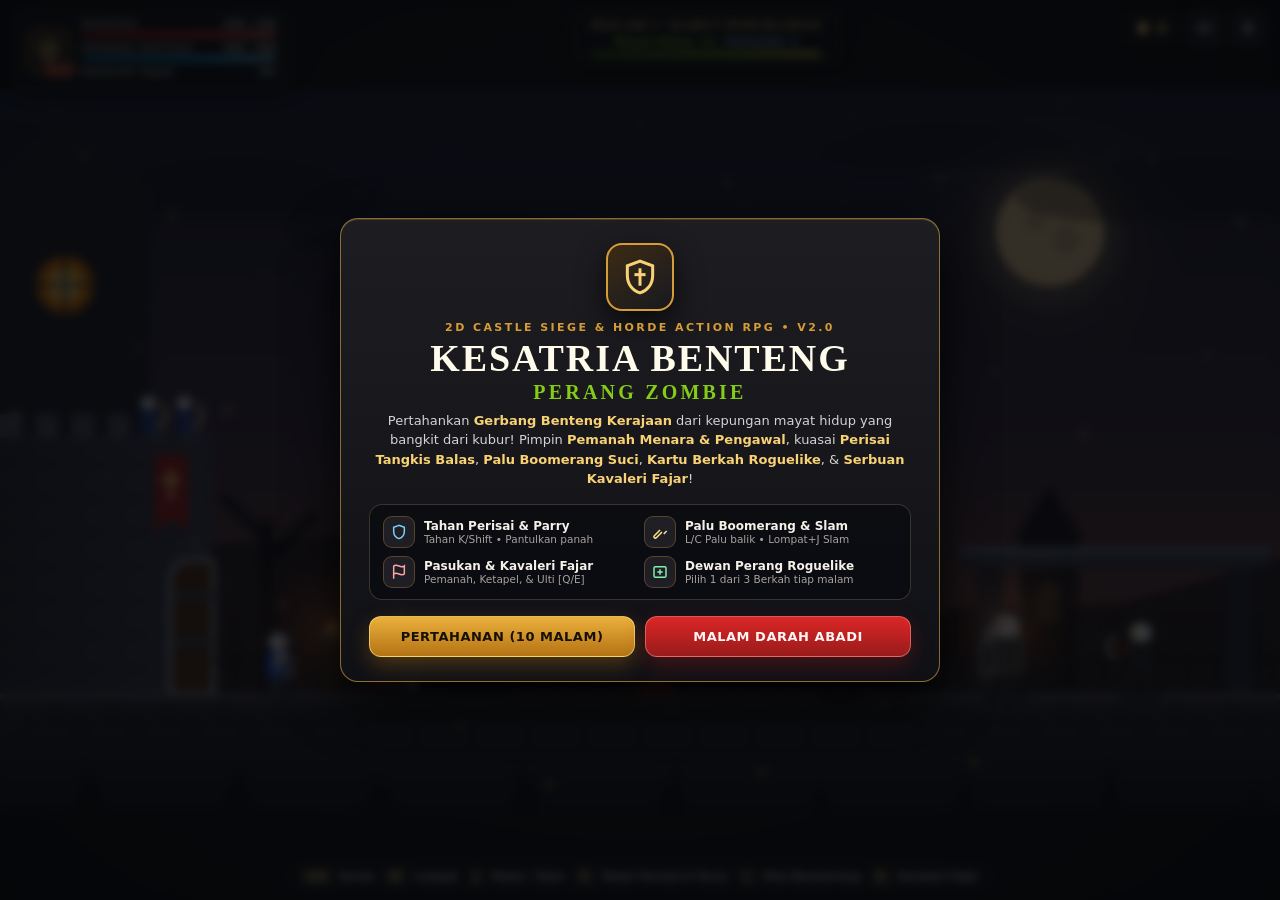
==== commit 4d7a3241: "feat(v2.0.0): Total Overhaul — Kesatria Benteng: Perang Zombie (2.5D Castle Siege, Hold-to-Guard Par" ====
--- a/index.html
+++ b/index.html
@@ -3,42 +3,34 @@
 <head>
     <meta charset="UTF-8">
     <meta name="viewport" content="width=device-width, initial-scale=1.0, maximum-scale=1.0, user-scalable=no, viewport-fit=cover">
-    <meta name="description" content="Kesatria Cahaya vs Zombie — Game 2D Action Platformer HTML5 Canvas offline dengan 30 Stage, 9 Boss Mayat Hidup, Boss Rush, Perisai Tangkis Sempurna, Tombak Suci, dan 4 Relik Pusaka.">
-    <title>Kesatria Cahaya vs Zombie — 2D Action Platformer</title>
+    <meta name="description" content="Kesatria Benteng: Perang Zombie — Game 2D Castle Siege & Horde Action RPG offline. Pertahankan Gerbang Benteng bersama Pemanah Kerajaan, Perisai Tangkis Balas, Palu Boomerang Suci, Kartu Berkah Roguelike, & Serbuan Kavaleri Fajar!">
+    <title>Kesatria Benteng: Perang Zombie — 2D Castle Siege Action RPG</title>
     <style>
 /* ==========================================================================
-   KESATRIA CAHAYA VS ZOMBIE — DESIGN SYSTEM & RESPONSIVE STYLES
-   Palette: Deep Iron Slate, Burnished Crusader Gold, Templar Crimson,
-            Forged Steel Silver, and Necrotic Plague Green
+   KESATRIA BENTENG: PERANG ZOMBIE (v2.0.0)
+   Aesthetic: Dark Medieval Heraldry — Forged Iron, Burnished Gold,
+              Warm Torchlight Amber, Templar Crimson, & Necrotic Blight
    ========================================================================== */
 
 :root {
-    --bg-abyss: #0a0b0e;
-    --bg-iron: #14161b;
-    --bg-panel: rgba(18, 20, 26, 0.92);
-    --bg-panel-solid: #161921;
-    --bg-card: #1c202a;
-    --bg-card-hover: #242936;
-    --border-iron: rgba(180, 165, 140, 0.22);
-    --border-gold: rgba(217, 169, 78, 0.45);
-    --border-crimson: rgba(205, 62, 62, 0.5);
-
-    --gold-bright: #f6cc68;
-    --gold-mid: #d9a03b;
-    --gold-deep: #9c6b1c;
-    --crimson-bright: #ef5350;
-    --crimson-mid: #c62828;
-    --crimson-deep: #7f1d1d;
-    --steel-light: #e7e5e4;
-    --steel-mid: #a8a29e;
-    --steel-muted: #78716c;
-    --plague-bright: #84cc16;
-    --plague-mid: #4d7c0f;
-    --holy-sky: #38bdf8;
-    --emerald-heal: #34d399;
-
-    --font-display: 'Cinzel', 'Palatino Linotype', 'Book Antiqua', Georgia, serif;
-    --font-ui: 'Plus Jakarta Sans', system-ui, -apple-system, 'Segoe UI', Roboto, sans-serif;
+    --obsidian: #090a0d;
+    --iron-deep: #13151a;
+    --iron-panel: rgba(18, 19, 24, 0.93);
+    --iron-card: #1b1d24;
+    --iron-border: rgba(196, 174, 134, 0.24);
+    --gold-border: rgba(226, 176, 74, 0.56);
+    --gold-bright: #f8d274;
+    --gold-mid: #d69c35;
+    --crimson: #dc2626;
+    --crimson-dark: #7f1d1d;
+    --ember: #f97316;
+    --blight: #84cc16;
+    --sky-shield: #38bdf8;
+    --ivory: #f5f1e8;
+    --ash: #a8a29e;
+
+    --font-serif: 'Cinzel', 'Palatino Linotype', 'Book Antiqua', Georgia, serif;
+    --font-sans: 'Plus Jakarta Sans', system-ui, -apple-system, 'Segoe UI', Roboto, sans-serif;
 }
 
 * {
@@ -53,24 +45,17 @@
     padding: 0;
     width: 100vw;
     height: 100dvh;
-    background-color: var(--bg-abyss);
-    color: var(--steel-light);
-    font-family: var(--font-ui);
+    background: var(--obsidian);
+    color: var(--ivory);
+    font-family: var(--font-sans);
     overflow: hidden;
     touch-action: none;
     -webkit-font-smoothing: antialiased;
 }
 
-.hidden {
-    display: none !important;
-}
-
-.font-display {
-    font-family: var(--font-display);
-    letter-spacing: 0.04em;
-}
-
-/* --- Main Stage Container --- */
+.hidden { display: none !important; }
+.font-serif { font-family: var(--font-serif); }
+
 #game-wrapper {
     position: relative;
     width: 100%;
@@ -78,7 +63,7 @@
     display: flex;
     align-items: center;
     justify-content: center;
-    background: radial-gradient(ellipse at 50% 42%, #1d1a18 0%, #0d0e12 58%, #060709 100%);
+    background: radial-gradient(ellipse at 50% 45%, #1c1816 0%, #0b0c10 70%, #050608 100%);
     overflow: hidden;
     touch-action: none;
 }
@@ -88,30 +73,6 @@
     width: 100%;
     height: 100%;
     object-fit: contain;
-    image-rendering: auto;
-}
-
-/* --- Surface Panels (Textured Iron & Rivet Depth) --- */
-.iron-panel {
-    background:
-        linear-gradient(180deg, rgba(34, 38, 48, 0.94) 0%, rgba(16, 18, 24, 0.96) 100%);
-    border: 1px solid var(--border-iron);
-    box-shadow:
-        0 14px 36px rgba(0, 0, 0, 0.72),
-        inset 0 1px 0 rgba(255, 232, 185, 0.08);
-}
-
-.iron-panel--gold {
-    border-color: var(--border-gold);
-    box-shadow:
-        0 18px 46px rgba(0, 0, 0, 0.8),
-        inset 0 1px 0 rgba(246, 204, 104, 0.16);
-}
-
-.iron-panel--hud {
-    background: rgba(16, 18, 24, 0.9);
-    border: 1px solid rgba(217, 169, 78, 0.28);
-    box-shadow: 0 6px 18px rgba(0, 0, 0, 0.55), inset 0 1px 0 rgba(255, 240, 200, 0.06);
 }
 
 .svg-icon {
@@ -120,8 +81,30 @@
     flex-shrink: 0;
 }
 
+/* --- Medieval Forged Panel Surface --- */
+.herald-panel {
+    background: linear-gradient(180deg, rgba(31, 30, 35, 0.96) 0%, rgba(16, 17, 22, 0.97) 100%);
+    border: 1.5px solid var(--iron-border);
+    box-shadow:
+        0 16px 42px rgba(0, 0, 0, 0.78),
+        inset 0 1px 0 rgba(255, 232, 180, 0.1);
+}
+
+.herald-panel--gold {
+    border-color: var(--gold-border);
+    box-shadow:
+        0 20px 52px rgba(0, 0, 0, 0.84),
+        inset 0 1px 0 rgba(248, 210, 116, 0.18);
+}
+
+.hud-strip {
+    background: rgba(15, 16, 21, 0.88);
+    border: 1px solid rgba(214, 156, 53, 0.34);
+    box-shadow: 0 6px 18px rgba(0, 0, 0, 0.52);
+}
+
 /* ==========================================================================
-   TOP HUD
+   TOP BATTLEFIELD HUD
    ========================================================================== */
 #hud {
     position: absolute;
@@ -132,11 +115,18 @@
     pointer-events: none;
     display: flex;
     flex-direction: column;
-    gap: 8px;
-    z-index: 10;
-}
-
-#hud-top-row {
+    gap: 7px;
+    z-index: 12;
+}
+
+body.in-ending-cg #hud,
+body.in-ending-cg #touch-controls,
+body.in-ending-cg #desktop-hints,
+body.in-ending-cg #wave-banner {
+    display: none !important;
+}
+
+#hud-row {
     display: flex;
     align-items: flex-start;
     justify-content: space-between;
@@ -146,22 +136,22 @@
     margin: 0 auto;
 }
 
-/* Left: Knight Status Cluster */
-#hud-hero-card {
+/* Left: Dual Knight + Citadel Status */
+#hud-left {
     display: flex;
     align-items: center;
     gap: 10px;
-    padding: 8px 12px;
+    padding: 7px 12px;
     border-radius: 12px;
     pointer-events: auto;
 }
 
-#hud-avatar {
+#hud-crest {
     position: relative;
     width: 44px;
     height: 44px;
     border-radius: 10px;
-    background: linear-gradient(145deg, #2d261e 0%, #15171e 100%);
+    background: linear-gradient(145deg, #3a2b17 0%, #16181f 100%);
     border: 1.5px solid var(--gold-mid);
     display: flex;
     align-items: center;
@@ -170,147 +160,158 @@
     flex-shrink: 0;
 }
 
-#hud-armor-badge {
+#hud-tier-tag {
     position: absolute;
     bottom: -5px;
-    right: -5px;
-    background: var(--crimson-mid);
-    color: #fff;
+    right: -6px;
+    background: var(--crimson-dark);
+    color: var(--gold-bright);
+    border: 1px solid rgba(248, 210, 116, 0.5);
     font-size: 9px;
     font-weight: 800;
     padding: 1px 5px;
     border-radius: 6px;
-    border: 1px solid rgba(255, 220, 180, 0.45);
-    line-height: 1.2;
-}
-
-#hud-stats-col {
+}
+
+.bars-stack {
     display: flex;
     flex-direction: column;
-    gap: 5px;
-    min-width: 175px;
-}
-
-.hud-bar-row {
+    gap: 4px;
+    min-width: 196px;
+}
+
+.bar-item {
     display: flex;
     flex-direction: column;
     gap: 2px;
 }
 
-.hud-bar-label {
+.bar-meta {
     display: flex;
     justify-content: space-between;
     align-items: center;
-    font-size: 10px;
-    font-weight: 700;
-    letter-spacing: 0.04em;
-    color: var(--steel-mid);
-}
-
-.hud-bar-label strong {
-    color: var(--steel-light);
+    font-size: 9.5px;
+    font-weight: 800;
+    letter-spacing: 0.05em;
+    color: var(--ash);
+}
+
+.bar-meta strong {
+    color: var(--ivory);
     font-variant-numeric: tabular-nums;
 }
 
-.hud-bar-track {
+.bar-track {
     width: 100%;
-    height: 8px;
+    height: 7px;
     border-radius: 999px;
-    background: rgba(8, 10, 14, 0.85);
-    border: 1px solid rgba(255, 255, 255, 0.08);
+    background: rgba(7, 8, 12, 0.9);
+    border: 1px solid rgba(255, 255, 255, 0.09);
     overflow: hidden;
 }
 
-.hud-bar-track--sm {
-    height: 6px;
-}
-
-#hp-bar-fill {
+.bar-track--thin { height: 5px; }
+
+#hp-fill {
     height: 100%;
     width: 100%;
-    border-radius: 999px;
-    background: linear-gradient(90deg, #991b1b 0%, #dc2626 55%, #f87171 100%);
+    background: linear-gradient(90deg, #991b1b 0%, #dc2626 60%, #f87171 100%);
+    transition: width 110ms ease-out;
+}
+
+#gate-fill {
+    height: 100%;
+    width: 100%;
+    background: linear-gradient(90deg, #0369a1 0%, #0ea5e9 65%, #7dd3fc 100%);
     transition: width 120ms ease-out;
 }
 
-#fury-bar-fill {
+#valor-fill {
     height: 100%;
     width: 0%;
-    border-radius: 999px;
-    background: linear-gradient(90deg, #b45309 0%, #eab308 60%, #fef08a 100%);
+    background: linear-gradient(90deg, #b45309 0%, #eab308 65%, #fef08a 100%);
     transition: width 100ms ease-out;
 }
 
-#fury-bar-fill[data-ready="1"] {
+#valor-fill[data-ready="1"] {
     background: linear-gradient(90deg, #f59e0b 0%, #fde047 50%, #ffffff 100%);
-    box-shadow: 0 0 10px rgba(250, 204, 21, 0.75);
-}
-
-/* Center: Stage & Undead Counter */
-#hud-stage-card {
+    box-shadow: 0 0 10px rgba(250, 204, 21, 0.85);
+}
+
+/* Center: Siege Night Banner & Horde Gauge */
+#hud-center {
     display: flex;
     flex-direction: column;
     align-items: center;
-    padding: 7px 16px;
+    padding: 6px 16px;
     border-radius: 12px;
-    text-align: center;
-    min-width: 185px;
-}
-
-#hud-stage-name {
-    font-family: var(--font-display);
+    min-width: 220px;
+}
+
+#hud-night-title {
+    font-family: var(--font-serif);
     font-size: 13px;
     font-weight: 800;
     color: var(--gold-bright);
-    letter-spacing: 0.05em;
+    letter-spacing: 0.06em;
     white-space: nowrap;
 }
 
-#hud-stage-meta {
+#hud-horde-row {
     display: flex;
     align-items: center;
-    gap: 10px;
+    gap: 9px;
     margin-top: 2px;
     font-size: 11px;
     font-weight: 700;
-    color: var(--steel-mid);
-}
-
-#hud-enemy-count {
-    color: var(--plague-bright);
-    white-space: nowrap;
-}
-
-#hud-combo-pill {
-    display: inline-flex;
-    align-items: center;
-    gap: 4px;
+}
+
+#hud-remaining { color: var(--blight); }
+#hud-allies-tag { color: #93c5fd; }
+
+#hud-combo-badge {
     padding: 1px 7px;
     border-radius: 999px;
-    background: rgba(185, 28, 28, 0.35);
-    border: 1px solid rgba(248, 113, 113, 0.45);
-    color: #fecaca;
+    background: rgba(185, 28, 28, 0.42);
+    border: 1px solid rgba(252, 165, 165, 0.5);
+    color: #fee2e2;
     font-size: 10px;
     font-weight: 800;
 }
 
-/* Right: Gold & Action Buttons */
-#hud-right-col {
+#horde-progress-track {
+    width: 100%;
+    height: 4px;
+    margin-top: 4px;
+    border-radius: 999px;
+    background: rgba(255, 255, 255, 0.1);
+    overflow: hidden;
+}
+
+#horde-progress-fill {
+    height: 100%;
+    width: 100%;
+    background: linear-gradient(90deg, #4d7c0f 0%, #84cc16 60%, #fde047 100%);
+    transition: width 140ms ease;
+}
+
+/* Right: Gold, Active Blessings, & Controls */
+#hud-right {
     display: flex;
     align-items: center;
     gap: 7px;
     pointer-events: auto;
 }
 
-#hud-gold-pill {
+#hud-gold-box {
     display: flex;
     align-items: center;
     gap: 6px;
     padding: 7px 12px;
-    border-radius: 11px;
+    border-radius: 10px;
     color: var(--gold-bright);
+    font-size: 14px;
     font-weight: 800;
-    font-size: 14px;
     font-variant-numeric: tabular-nums;
 }
 
@@ -318,87 +319,91 @@
     display: inline-flex;
     align-items: center;
     justify-content: center;
-    gap: 6px;
-    height: 38px;
-    padding: 0 12px;
+    gap: 5px;
+    height: 36px;
+    padding: 0 11px;
     border-radius: 10px;
-    background: rgba(24, 27, 36, 0.92);
-    border: 1px solid rgba(217, 169, 78, 0.35);
-    color: var(--steel-light);
-    font-family: var(--font-ui);
-    font-size: 12px;
+    background: rgba(24, 25, 32, 0.92);
+    border: 1px solid rgba(214, 156, 53, 0.36);
+    color: var(--ivory);
+    font-family: var(--font-sans);
+    font-size: 11.5px;
     font-weight: 800;
     cursor: pointer;
-    transition: transform 0.12s ease, background-color 0.15s ease, border-color 0.15s ease;
+    transition: transform 0.12s ease, border-color 0.15s ease, background-color 0.15s ease;
 }
 
 .hud-btn:hover {
-    background: rgba(42, 36, 28, 0.96);
     border-color: var(--gold-bright);
+    background: rgba(45, 36, 24, 0.96);
     color: var(--gold-bright);
 }
 
-.hud-btn:active {
-    transform: scale(0.94);
-}
-
-.hud-icon-btn {
-    width: 38px;
-    padding: 0;
-}
-
-#btn-open-shop {
-    background: linear-gradient(180deg, rgba(161, 98, 7, 0.85) 0%, rgba(113, 63, 18, 0.92) 100%);
-    border-color: rgba(246, 204, 104, 0.65);
-    color: #fef3c7;
-}
-
-#btn-open-shop:hover {
-    background: linear-gradient(180deg, rgba(202, 138, 4, 0.95) 0%, rgba(133, 77, 14, 0.95) 100%);
-    color: #ffffff;
-}
-
-/* Boss Health Bar */
+.hud-btn:active { transform: scale(0.94); }
+.hud-icon-btn { width: 36px; padding: 0; }
+
+/* Active Blessing Mini-Badges Row */
+#hud-blessings-strip {
+    display: flex;
+    justify-content: center;
+    flex-wrap: wrap;
+    gap: 5px;
+    max-width: 900px;
+    margin: 0 auto;
+}
+
+.blessing-chip {
+    display: inline-flex;
+    align-items: center;
+    gap: 4px;
+    padding: 2px 8px;
+    border-radius: 999px;
+    background: rgba(18, 19, 25, 0.82);
+    border: 1px solid rgba(214, 156, 53, 0.38);
+    color: #fde68a;
+    font-size: 10px;
+    font-weight: 700;
+}
+
+/* Boss Bar */
 #boss-hud {
-    max-width: 580px;
+    max-width: 560px;
     width: 100%;
     margin: 0 auto;
-    padding: 8px 14px;
+    padding: 7px 14px;
     border-radius: 12px;
-    border-color: rgba(220, 38, 38, 0.55);
-}
-
-#boss-hud-head {
+    border-color: rgba(220, 38, 38, 0.62);
+}
+
+#boss-head {
     display: flex;
     align-items: center;
     justify-content: space-between;
-    gap: 8px;
-    margin-bottom: 5px;
-}
-
-#boss-name {
-    font-family: var(--font-display);
+    margin-bottom: 4px;
+}
+
+#boss-title-wrap {
+    display: flex;
+    align-items: center;
+    gap: 7px;
+    font-family: var(--font-serif);
     font-size: 13px;
     font-weight: 800;
     color: #fca5a5;
-    display: flex;
-    align-items: center;
-    gap: 6px;
-}
-
-#boss-phase-tag {
-    font-family: var(--font-ui);
+}
+
+#boss-phase-badge {
+    font-family: var(--font-sans);
     font-size: 10px;
     font-weight: 800;
     padding: 2px 7px;
     border-radius: 6px;
-    background: rgba(153, 27, 27, 0.55);
-    border: 1px solid rgba(248, 113, 113, 0.45);
-    color: #fee2e2;
-    letter-spacing: 0.06em;
-}
-
-#boss-hp-text {
+    background: rgba(153, 27, 27, 0.65);
+    border: 1px solid rgba(252, 165, 165, 0.45);
+    color: #fff;
+}
+
+#boss-hp-label {
     font-size: 11px;
     font-weight: 800;
     color: #fecaca;
@@ -407,84 +412,113 @@
 
 #boss-hp-track {
     width: 100%;
-    height: 11px;
+    height: 10px;
     border-radius: 999px;
-    background: rgba(10, 8, 10, 0.9);
-    border: 1px solid rgba(248, 113, 113, 0.35);
+    background: rgba(8, 7, 10, 0.92);
+    border: 1px solid rgba(248, 113, 113, 0.38);
     overflow: hidden;
 }
 
 #boss-hp-fill {
     height: 100%;
     width: 100%;
+    background: linear-gradient(90deg, #7f1d1d 0%, #dc2626 55%, #f97316 100%);
+    transition: width 110ms ease-out;
+}
+
+/* ==========================================================================
+   DESKTOP COMPACT KEYCAP HINTS BAR (Bottom Center)
+   ========================================================================== */
+#desktop-hints {
+    position: absolute;
+    bottom: 10px;
+    left: 50%;
+    transform: translateX(-50%);
+    z-index: 12;
+    pointer-events: none;
+    display: flex;
+    align-items: center;
+    gap: 10px;
+    padding: 5px 14px;
     border-radius: 999px;
-    background: linear-gradient(90deg, #7f1d1d 0%, #dc2626 55%, #f97316 100%);
-    transition: width 120ms ease-out;
-}
+    background: rgba(12, 13, 18, 0.78);
+    border: 1px solid rgba(214, 156, 53, 0.25);
+    font-size: 10.5px;
+    font-weight: 700;
+    color: #d6d3d1;
+    white-space: nowrap;
+}
+
+#desktop-hints kbd {
+    display: inline-block;
+    padding: 1px 5px;
+    border-radius: 4px;
+    background: rgba(255, 255, 255, 0.1);
+    border: 1px solid rgba(248, 210, 116, 0.35);
+    color: var(--gold-bright);
+    font-family: var(--font-sans);
+    font-size: 10px;
+    font-weight: 800;
+    margin-right: 3px;
+}
+
+body.is-touch #desktop-hints { display: none !important; }
+@media (pointer: coarse) { #desktop-hints { display: none !important; } }
 
 /* ==========================================================================
-   STAGE ANNOUNCEMENT BANNER
+   WAVE ANNOUNCEMENT BANNER
    ========================================================================== */
-#stage-banner {
+#wave-banner {
     position: absolute;
-    top: 34%;
+    top: 33%;
     left: 50%;
     transform: translate(-50%, -50%);
     z-index: 25;
     pointer-events: none;
     text-align: center;
-    padding: 12px 26px;
+    padding: 13px 30px;
     border-radius: 14px;
-    background: linear-gradient(180deg, rgba(20, 22, 28, 0.94) 0%, rgba(12, 13, 18, 0.96) 100%);
-    border: 1px solid rgba(217, 169, 78, 0.48);
-    box-shadow: 0 18px 44px rgba(0, 0, 0, 0.78);
-    max-width: min(92vw, 540px);
+    background: linear-gradient(180deg, rgba(24, 21, 20, 0.94) 0%, rgba(12, 12, 16, 0.96) 100%);
+    border: 1.5px solid rgba(226, 176, 74, 0.55);
+    box-shadow: 0 20px 48px rgba(0, 0, 0, 0.82);
+    max-width: min(92vw, 560px);
     opacity: 0;
     transition: opacity 280ms ease;
 }
 
-#stage-banner.visible {
-    opacity: 1;
-}
-
-body.in-ending-cg #hud,
-body.in-ending-cg #touch-controls,
-body.in-ending-cg #stage-banner {
-    display: none !important;
-}
-
-#banner-sub {
-    font-size: 11px;
+#wave-banner.visible { opacity: 1; }
+
+#banner-eyebrow {
+    font-size: 10.5px;
     font-weight: 800;
+    letter-spacing: 0.24em;
     text-transform: uppercase;
-    letter-spacing: 0.24em;
     color: var(--gold-mid);
-    margin-bottom: 4px;
+    margin-bottom: 3px;
 }
 
 #banner-title {
-    font-family: var(--font-display);
+    font-family: var(--font-serif);
     font-size: clamp(20px, 3vw, 30px);
     font-weight: 900;
     color: #fffbeb;
-    margin: 0 0 5px 0;
+    margin: 0 0 4px;
 }
 
 #banner-desc {
     font-size: 12px;
     color: #d6d3d1;
     margin: 0;
-    line-height: 1.4;
 }
 
 /* ==========================================================================
-   TOUCH CONTROLS (Ergonomic Mobile + Tablet Support)
+   MOBILE MULTI-TOUCH CONTROLS (HOLD-TO-GUARD SUPPORT!)
    ========================================================================== */
 #touch-controls {
     position: absolute;
-    left: max(clamp(18px, 4vw, 56px), env(safe-area-inset-left, 0px));
-    right: max(clamp(18px, 4vw, 52px), env(safe-area-inset-right, 0px));
-    bottom: max(clamp(14px, 3.4dvh, 28px), env(safe-area-inset-bottom, 0px));
+    left: max(clamp(16px, 3.6vw, 48px), env(safe-area-inset-left, 0px));
+    right: max(clamp(16px, 3.6vw, 48px), env(safe-area-inset-right, 0px));
+    bottom: max(clamp(12px, 3dvh, 26px), env(safe-area-inset-bottom, 0px));
     display: flex;
     justify-content: space-between;
     align-items: flex-end;
@@ -493,28 +527,13 @@
     touch-action: none;
 }
 
-/* Desktop tanpa layar sentuh: layar 100% bersih tanpa tombol sentuh yang menutupi kanvas */
-body:not(.is-touch) #touch-controls {
-    display: none;
-}
-
-body.is-touch .pc-only {
-    display: none !important;
-}
-
-@media (pointer: coarse) {
-    .pc-only {
-        display: none !important;
-    }
-    body:not(.is-touch) #touch-controls {
-        display: flex;
-    }
-}
+body:not(.is-touch) #touch-controls { display: none; }
+@media (pointer: coarse) { body:not(.is-touch) #touch-controls { display: flex; } }
 
 #dpad-zone {
     display: flex;
     align-items: center;
-    gap: 14px;
+    gap: 13px;
     pointer-events: auto;
     touch-action: none;
     padding: 12px;
@@ -524,7 +543,7 @@
 .action-cluster {
     display: flex;
     align-items: flex-end;
-    gap: 11px;
+    gap: 10px;
     pointer-events: auto;
 }
 
@@ -542,55 +561,34 @@
     flex-direction: column;
     align-items: center;
     justify-content: center;
-    border-radius: 16px;
-    background: rgba(18, 21, 28, 0.84);
-    border: 2px solid rgba(168, 162, 158, 0.42);
-    color: var(--steel-light);
-    box-shadow: 0 5px 14px rgba(0, 0, 0, 0.5);
+    border-radius: 15px;
+    background: rgba(18, 19, 25, 0.86);
+    border: 2px solid rgba(168, 162, 158, 0.44);
+    color: var(--ivory);
+    box-shadow: 0 5px 14px rgba(0, 0, 0, 0.52);
     touch-action: none;
     -webkit-tap-highlight-color: transparent;
-    will-change: transform;
-    transform: translateZ(0);
+    padding: 0;
     cursor: pointer;
-    padding: 0;
-    font-family: var(--font-ui);
-}
-
-.touch-btn * {
-    pointer-events: none;
-}
+    font-family: var(--font-sans);
+}
+
+.touch-btn * { pointer-events: none; }
 
 .touch-btn[data-active="1"] {
     transform: scale3d(0.92, 0.92, 1);
-    background: rgba(217, 160, 59, 0.42);
+    background: rgba(214, 156, 53, 0.46);
     border-color: var(--gold-bright);
 }
 
-.touch-dpad {
-    width: 60px;
-    height: 60px;
-    border-radius: 18px;
-}
-
-.touch-sm {
-    width: 50px;
-    height: 50px;
-}
-
-.touch-md {
-    width: 56px;
-    height: 56px;
-}
-
-.touch-lg {
-    width: 66px;
-    height: 66px;
-}
+.touch-dpad { width: 58px; height: 58px; border-radius: 17px; }
+.touch-sm   { width: 52px; height: 48px; }
+.touch-md   { width: 56px; height: 54px; }
+.touch-lg   { width: 64px; height: 64px; }
 
 .touch-label {
-    font-size: 9px;
+    font-size: 8.5px;
     font-weight: 800;
-    letter-spacing: 0.02em;
     margin-top: 2px;
     position: relative;
     z-index: 2;
@@ -609,7 +607,7 @@
 .touch-cd {
     position: absolute;
     inset: 0;
-    background: rgba(10, 12, 18, 0.78);
+    background: rgba(10, 11, 16, 0.8);
     display: none;
     align-items: center;
     justify-content: center;
@@ -618,79 +616,27 @@
     z-index: 3;
 }
 
-#t-attack {
-    border-color: rgba(239, 83, 80, 0.65);
-    background: rgba(127, 29, 29, 0.48);
-    color: #fecaca;
-}
-
-#t-shield {
-    border-color: rgba(56, 189, 248, 0.55);
-    color: #bae6fd;
-}
-
-#t-javelin {
-    border-color: rgba(246, 204, 104, 0.55);
-    color: #fde68a;
-}
-
-#t-jump {
-    border-color: rgba(217, 169, 78, 0.52);
-    color: #fef3c7;
-}
-
-#t-ulti {
-    border-color: rgba(217, 169, 78, 0.45);
-    color: #fde68a;
-}
-
-#t-shield[data-cooldown="1"],
-#t-javelin[data-cooldown="1"] {
-    opacity: 0.64;
-    border-color: rgba(120, 113, 108, 0.5);
-}
-
-#t-ulti[data-ready="0"] {
-    opacity: 0.58;
-    border-color: rgba(120, 113, 108, 0.45);
-}
-
+#t-attack { border-color: rgba(239, 83, 80, 0.65); background: rgba(127, 29, 29, 0.52); color: #fecaca; }
+#t-guard  { border-color: rgba(56, 189, 248, 0.62); background: rgba(12, 74, 110, 0.48); color: #bae6fd; }
+#t-hammer { border-color: rgba(248, 210, 116, 0.58); color: #fde68a; }
+#t-jump   { border-color: rgba(214, 156, 53, 0.54); color: #fef3c7; }
+#t-ulti[data-ready="0"] { opacity: 0.55; border-color: rgba(120, 113, 108, 0.45); }
 #t-ulti[data-ready="1"] {
     opacity: 1;
     border-color: #fde047;
-    background: rgba(161, 98, 7, 0.85);
-    box-shadow: 0 0 18px rgba(250, 204, 21, 0.55);
-}
-
-.jump-pips {
-    display: flex;
-    gap: 4px;
-    margin-bottom: 2px;
-}
-
-.jump-pip {
-    width: 6px;
-    height: 6px;
-    border-radius: 999px;
-    background: rgba(168, 162, 158, 0.3);
-    border: 1px solid rgba(246, 204, 104, 0.45);
-}
-
-#t-jump[data-jumps="2"] .jump-pip,
-#t-jump[data-jumps="1"] .jump-pip:first-child {
-    background: var(--gold-bright);
-    border-color: #fffbeb;
-    box-shadow: 0 0 6px rgba(246, 204, 104, 0.9);
-}
+    background: rgba(161, 98, 7, 0.88);
+    box-shadow: 0 0 18px rgba(250, 204, 21, 0.6);
+}
+#t-hammer[data-cooldown="1"] { opacity: 0.62; }
 
 /* ==========================================================================
-   MODALS (START, FORGE SHOP, PAUSE, END)
+   MODALS: TITLE SCREEN, WAR COUNCIL (ROGUELIKE DRAFT + FORTIFY), PAUSE, END
    ========================================================================== */
 .modal-backdrop {
     position: absolute;
     inset: 0;
-    background: rgba(6, 7, 10, 0.86);
-    backdrop-filter: blur(8px);
+    background: rgba(6, 7, 10, 0.78);
+    backdrop-filter: blur(5px);
     display: flex;
     align-items: center;
     justify-content: center;
@@ -700,103 +646,97 @@
 
 .modal-card {
     width: 100%;
-    max-width: 560px;
+    max-width: 600px;
     max-height: 94dvh;
     overflow-y: auto;
     overflow-x: hidden;
-    border-radius: 20px;
-    padding: 24px 26px;
+    border-radius: 18px;
+    padding: 24px 28px;
     text-align: center;
-    position: relative;
-}
-
-.modal-card--wide {
-    max-width: 760px;
+}
+
+.modal-card--council {
+    max-width: 860px;
     text-align: left;
-}
-
-.modal-card--sm {
-    max-width: 390px;
-}
-
-/* Start Modal */
-.start-emblem {
-    width: 72px;
-    height: 72px;
-    margin: 0 auto 12px;
-    border-radius: 18px;
-    background: linear-gradient(145deg, #362817 0%, #161820 100%);
+    padding: 20px 24px;
+}
+
+.modal-card--sm { max-width: 390px; }
+
+.crest-emblem {
+    width: 68px;
+    height: 68px;
+    margin: 0 auto 10px;
+    border-radius: 16px;
+    background: linear-gradient(145deg, #3c2b14 0%, #171920 100%);
     border: 2px solid var(--gold-mid);
     display: flex;
     align-items: center;
     justify-content: center;
     color: var(--gold-bright);
-    box-shadow: 0 10px 26px rgba(0, 0, 0, 0.65);
+    box-shadow: 0 10px 28px rgba(0, 0, 0, 0.65);
 }
 
 .eyebrow {
     font-size: 11px;
     font-weight: 800;
+    letter-spacing: 0.22em;
     text-transform: uppercase;
-    letter-spacing: 0.22em;
     color: var(--gold-mid);
-    margin-bottom: 5px;
-}
-
-.game-title {
-    font-family: var(--font-display);
+    margin-bottom: 4px;
+}
+
+.hero-title {
+    font-family: var(--font-serif);
     font-size: clamp(24px, 4vw, 38px);
     font-weight: 900;
-    line-height: 1.08;
+    line-height: 1.06;
     color: #fffbeb;
-    margin: 0 0 10px;
-    letter-spacing: 0.06em;
-}
-
-.game-title-sub {
+    margin: 0 0 8px;
+    letter-spacing: 0.05em;
+}
+
+.hero-title-accent {
     display: block;
-    font-size: clamp(16px, 2.4vw, 22px);
-    color: var(--plague-bright);
+    font-size: clamp(15px, 2.2vw, 20px);
+    color: var(--blight);
     margin-top: 3px;
-    letter-spacing: 0.14em;
-}
-
-.start-desc {
+    letter-spacing: 0.16em;
+}
+
+.lead-copy {
     font-size: 13px;
     color: #d6d3d1;
     line-height: 1.5;
-    margin: 0 0 16px;
-}
-
-.start-desc strong {
-    color: var(--gold-bright);
-    font-weight: 700;
-}
-
-.controls-grid {
+    margin: 0 0 15px;
+}
+
+.lead-copy strong { color: var(--gold-bright); }
+
+.feature-pills {
     display: grid;
     grid-template-columns: repeat(2, minmax(0, 1fr));
-    gap: 10px;
+    gap: 8px;
     text-align: left;
-    background: rgba(12, 14, 19, 0.85);
-    border: 1px solid var(--border-iron);
-    border-radius: 14px;
-    padding: 12px 14px;
-    margin-bottom: 14px;
-}
-
-.ctrl-item {
+    background: rgba(11, 12, 17, 0.86);
+    border: 1px solid var(--iron-border);
+    border-radius: 13px;
+    padding: 11px 13px;
+    margin-bottom: 16px;
+}
+
+.feat-item {
     display: flex;
     align-items: center;
-    gap: 10px;
-}
-
-.ctrl-icon {
+    gap: 9px;
+}
+
+.feat-ico {
     width: 32px;
     height: 32px;
     border-radius: 9px;
-    background: rgba(34, 38, 48, 0.9);
-    border: 1px solid rgba(217, 169, 78, 0.25);
+    background: rgba(34, 33, 40, 0.92);
+    border: 1px solid rgba(214, 156, 53, 0.3);
     display: flex;
     align-items: center;
     justify-content: center;
@@ -804,370 +744,250 @@
     flex-shrink: 0;
 }
 
-.ctrl-title {
-    font-size: 12px;
-    font-weight: 800;
-    color: #f5f5f4;
-}
-
-.ctrl-sub {
-    font-size: 11px;
-    color: var(--steel-mid);
-}
-
-/* Stage Select Bar */
-#stage-select-bar {
-    background: rgba(12, 14, 19, 0.86);
-    border: 1px solid var(--border-iron);
-    border-radius: 12px;
-    padding: 9px 10px;
-    margin-bottom: 14px;
-}
-
-.stage-select-title {
-    font-size: 10px;
-    font-weight: 800;
-    text-transform: uppercase;
-    letter-spacing: 0.16em;
-    color: var(--gold-mid);
-    margin-bottom: 6px;
-}
-
-#stage-select-tabs {
-    display: flex;
-    flex-wrap: wrap;
-    justify-content: center;
-    gap: 5px;
-    margin-bottom: 7px;
-}
-
-#stage-select-pills {
-    display: flex;
-    flex-wrap: wrap;
-    justify-content: center;
-    gap: 6px;
-}
-
-.stage-tab-btn {
-    padding: 3px 9px;
-    border-radius: 7px;
-    font-size: 11px;
-    font-weight: 700;
-    border: 1px solid rgba(168, 162, 158, 0.28);
-    background: rgba(28, 32, 42, 0.9);
-    color: var(--steel-mid);
-    cursor: pointer;
-}
-
-.stage-tab-btn.active {
-    background: rgba(180, 120, 28, 0.35);
-    border-color: var(--gold-bright);
-    color: var(--gold-bright);
-}
-
-.stage-pill-btn {
-    padding: 5px 10px;
-    border-radius: 8px;
-    font-size: 11px;
-    font-weight: 700;
-    border: 1px solid rgba(217, 169, 78, 0.32);
-    background: rgba(26, 30, 38, 0.95);
-    color: var(--steel-light);
-    cursor: pointer;
-    transition: background-color 0.15s ease, border-color 0.15s ease;
-}
-
-.stage-pill-btn:hover {
-    background: rgba(180, 120, 28, 0.3);
-    border-color: var(--gold-bright);
-}
-
-.stage-pill-btn--boss {
-    border-color: rgba(220, 38, 38, 0.55);
-    color: #fecaca;
-    background: rgba(127, 29, 29, 0.35);
-}
-
-/* Primary / Secondary Buttons */
-.btn-row {
-    display: flex;
-    flex-wrap: wrap;
-    gap: 9px;
-}
+.feat-t { font-size: 12px; font-weight: 800; color: var(--ivory); }
+.feat-s { font-size: 10.5px; color: var(--ash); }
+
+/* Buttons */
+.btn-row { display: flex; flex-wrap: wrap; gap: 10px; }
 
 .btn {
     flex: 1;
-    min-width: 130px;
+    min-width: 140px;
     display: inline-flex;
     align-items: center;
     justify-content: center;
     gap: 7px;
     padding: 12px 16px;
     border-radius: 12px;
-    font-family: var(--font-ui);
+    font-family: var(--font-sans);
     font-size: 13px;
     font-weight: 800;
     letter-spacing: 0.04em;
     cursor: pointer;
     border: 1px solid transparent;
-    transition: transform 0.12s ease, filter 0.15s ease, background-color 0.15s ease;
-}
-
-.btn:hover {
-    filter: brightness(1.08);
-}
-
-.btn:active {
-    transform: scale(0.97);
-}
+    transition: transform 0.12s ease, filter 0.15s ease;
+}
+
+.btn:hover { filter: brightness(1.08); }
+.btn:active { transform: scale(0.97); }
+.btn:disabled { opacity: 0.45; cursor: not-allowed; filter: grayscale(0.4); }
 
 .btn-gold {
-    background: linear-gradient(180deg, #e5aa3a 0%, #b47315 100%);
-    border-color: rgba(254, 240, 138, 0.55);
-    color: #140f07;
-    box-shadow: 0 8px 20px rgba(180, 115, 21, 0.35);
+    background: linear-gradient(180deg, #ebb03c 0%, #b47314 100%);
+    border-color: rgba(254, 240, 138, 0.58);
+    color: #161006;
+    box-shadow: 0 8px 20px rgba(180, 115, 20, 0.36);
 }
 
 .btn-crimson {
     background: linear-gradient(180deg, #dc2626 0%, #991b1b 100%);
-    border-color: rgba(252, 165, 165, 0.45);
+    border-color: rgba(252, 165, 165, 0.48);
     color: #fff5f5;
-    box-shadow: 0 8px 20px rgba(153, 27, 27, 0.35);
+    box-shadow: 0 8px 20px rgba(153, 27, 27, 0.36);
 }
 
 .btn-emerald {
     background: linear-gradient(180deg, #059669 0%, #047857 100%);
-    border-color: rgba(110, 231, 183, 0.45);
+    border-color: rgba(110, 231, 183, 0.48);
     color: #ecfdf5;
 }
 
 .btn-iron {
-    background: #232733;
-    border-color: rgba(168, 162, 158, 0.35);
-    color: #f5f5f4;
-}
-
-.best-record-note {
-    margin-top: 10px;
-    font-size: 11px;
+    background: #23252f;
+    border-color: rgba(168, 162, 158, 0.38);
+    color: var(--ivory);
+}
+
+.record-line {
+    margin-top: 11px;
+    font-size: 11.5px;
     font-weight: 700;
     color: var(--gold-bright);
-    opacity: 0.9;
 }
 
 /* ==========================================================================
-   FORGE / SHOP MODAL
+   WAR COUNCIL MODAL (3 ROGUELIKE BLESSING CARDS + FORTIFICATION UPGRADES)
    ========================================================================== */
-.shop-header {
+.council-head {
     display: flex;
     align-items: center;
     justify-content: space-between;
     gap: 12px;
-    padding-bottom: 12px;
-    border-bottom: 1px solid var(--border-iron);
-}
-
-.shop-title {
-    font-family: var(--font-display);
-    font-size: 22px;
+    padding-bottom: 10px;
+    border-bottom: 1px solid var(--iron-border);
+}
+
+.council-title {
+    font-family: var(--font-serif);
+    font-size: 21px;
     font-weight: 900;
     color: #fffbeb;
     margin: 2px 0 0;
 }
 
-.shop-gold-box {
+.council-gold {
     display: flex;
     align-items: center;
     gap: 8px;
-    padding: 8px 14px;
-    border-radius: 12px;
-    background: rgba(12, 14, 19, 0.9);
-    border: 1px solid var(--border-gold);
-}
-
-#shop-gold {
+    padding: 7px 14px;
+    border-radius: 11px;
+    background: rgba(11, 12, 17, 0.92);
+    border: 1px solid var(--gold-border);
+}
+
+#council-gold-val {
     font-size: 18px;
     font-weight: 800;
     color: var(--gold-bright);
     font-variant-numeric: tabular-nums;
 }
 
-#shop-relics-bar {
-    display: flex;
-    flex-wrap: wrap;
-    gap: 6px;
-    margin-top: 10px;
-}
-
-.relic-pill {
-    display: inline-flex;
-    align-items: center;
-    gap: 5px;
-    padding: 4px 9px;
-    border-radius: 8px;
-    font-size: 11px;
-    font-weight: 700;
-    border: 1px solid rgba(120, 113, 108, 0.35);
-    background: rgba(20, 22, 28, 0.85);
-    color: var(--steel-muted);
-}
-
-.relic-pill.active {
-    background: rgba(180, 120, 28, 0.22);
-    border-color: rgba(246, 204, 104, 0.58);
-    color: #fde68a;
-}
-
-#shop-story-box {
-    margin-top: 10px;
-    padding: 10px 14px;
-    border-radius: 11px;
-    background: rgba(34, 27, 18, 0.65);
-    border: 1px solid rgba(217, 169, 78, 0.32);
-}
-
-#shop-story-title {
+.section-label {
     font-size: 11px;
     font-weight: 800;
     text-transform: uppercase;
-    letter-spacing: 0.1em;
+    letter-spacing: 0.14em;
     color: var(--gold-bright);
-    margin-bottom: 3px;
-}
-
-#shop-story-text {
-    font-size: 12px;
-    color: #e7e5e4;
-    line-height: 1.45;
-    margin: 0;
-}
-
-.shop-grid {
+    margin: 12px 0 8px;
+    display: flex;
+    align-items: center;
+    justify-content: space-between;
+}
+
+.blessing-grid {
     display: grid;
-    grid-template-columns: repeat(2, minmax(0, 1fr));
-    gap: 11px;
-    margin: 14px 0 10px;
-}
-
-.shop-card {
-    background: var(--bg-card);
-    border: 1px solid var(--border-iron);
+    grid-template-columns: repeat(3, minmax(0, 1fr));
+    gap: 10px;
+}
+
+.blessing-card {
+    position: relative;
+    background: linear-gradient(180deg, #24211e 0%, #17181f 100%);
+    border: 1.5px solid rgba(214, 156, 53, 0.42);
     border-radius: 14px;
     padding: 13px;
+    text-align: left;
+    cursor: pointer;
+    color: var(--ivory);
+    font-family: var(--font-sans);
     display: flex;
     flex-direction: column;
-    justify-content: space-between;
-}
-
-.shop-card-top {
-    display: flex;
-    align-items: flex-start;
-    gap: 11px;
-}
-
-.shop-card-icon {
-    width: 44px;
-    height: 44px;
-    border-radius: 11px;
-    display: flex;
-    align-items: center;
-    justify-content: center;
-    flex-shrink: 0;
-    border: 1px solid rgba(255, 255, 255, 0.12);
-}
-
-.shop-card-icon--atk { background: rgba(153, 27, 27, 0.45); color: #fca5a5; }
-.shop-card-icon--hp  { background: rgba(6, 95, 70, 0.45); color: #6ee7b7; }
-.shop-card-icon--spd { background: rgba(7, 89, 133, 0.45); color: #7dd3fc; }
-.shop-card-icon--heal { background: rgba(161, 98, 7, 0.45); color: #fde68a; }
-
-.shop-card-head {
+    gap: 6px;
+    transition: transform 0.14s ease, border-color 0.15s ease, box-shadow 0.15s ease;
+}
+
+.blessing-card:hover:not(:disabled) {
+    transform: translateY(-3px);
+    border-color: var(--gold-bright);
+    box-shadow: 0 10px 24px rgba(214, 156, 53, 0.22);
+}
+
+.blessing-card.picked {
+    border-color: #34d399;
+    background: linear-gradient(180deg, rgba(6, 78, 59, 0.48) 0%, #17181f 100%);
+}
+
+.blessing-card.dimmed {
+    opacity: 0.42;
+    cursor: default;
+}
+
+.blessing-card-top {
     display: flex;
     align-items: center;
     justify-content: space-between;
     gap: 6px;
 }
 
-.shop-card h3 {
-    margin: 0;
-    font-size: 14px;
-    font-weight: 800;
-    color: #fafaf9;
-}
-
-.shop-lv-tag {
-    font-size: 11px;
+.blessing-tag {
+    font-size: 10px;
     font-weight: 800;
     padding: 2px 7px;
     border-radius: 6px;
-    background: rgba(12, 14, 19, 0.8);
-    border: 1px solid rgba(217, 169, 78, 0.32);
+    background: rgba(214, 156, 53, 0.2);
     color: var(--gold-bright);
-    white-space: nowrap;
-}
-
-.shop-card-desc {
-    font-size: 12px;
-    color: var(--steel-mid);
-    margin: 4px 0 6px;
-    line-height: 1.35;
-}
-
-.shop-card-stat {
-    font-size: 12px;
+}
+
+.blessing-name {
+    font-family: var(--font-serif);
+    font-size: 14px;
+    font-weight: 800;
+    color: #fffbeb;
+    margin: 0;
+}
+
+.blessing-desc {
+    font-size: 11.5px;
+    color: #d6d3d1;
+    line-height: 1.38;
+    margin: 0;
+}
+
+.fortify-grid {
+    display: grid;
+    grid-template-columns: repeat(4, minmax(0, 1fr));
+    gap: 9px;
+}
+
+.fortify-card {
+    background: var(--iron-card);
+    border: 1px solid var(--iron-border);
+    border-radius: 12px;
+    padding: 10px 11px;
+    display: flex;
+    flex-direction: column;
+    justify-content: space-between;
+    gap: 7px;
+}
+
+.fortify-title {
+    font-size: 12.5px;
+    font-weight: 800;
+    color: var(--ivory);
+}
+
+.fortify-stat {
+    font-size: 11px;
+    color: #fde68a;
     font-weight: 700;
-    color: #fde68a;
-}
-
-.shop-buy-btn {
-    margin-top: 10px;
+}
+
+.fortify-sub {
+    font-size: 10.5px;
+    color: var(--ash);
+    line-height: 1.3;
+}
+
+.fortify-btn {
     width: 100%;
-    padding: 9px 12px;
-    border-radius: 10px;
+    padding: 7px 8px;
+    border-radius: 9px;
     background: linear-gradient(180deg, #eab308 0%, #ca8a04 100%);
     border: 1px solid rgba(254, 240, 138, 0.55);
-    color: #140f07;
-    font-family: var(--font-ui);
-    font-size: 13px;
+    color: #161006;
+    font-family: var(--font-sans);
+    font-size: 12px;
     font-weight: 800;
-    display: inline-flex;
-    align-items: center;
-    justify-content: center;
-    gap: 6px;
     cursor: pointer;
-    transition: transform 0.12s ease, filter 0.15s ease;
-}
-
-.shop-buy-btn:hover {
-    filter: brightness(1.08);
-}
-
-.shop-buy-btn:active {
-    transform: scale(0.97);
-}
-
-.shop-buy-btn:disabled {
-    opacity: 0.45;
+}
+
+.fortify-btn:disabled {
+    opacity: 0.42;
     cursor: not-allowed;
-    filter: grayscale(0.4);
-}
-
-#shop-feedback {
+    filter: grayscale(0.45);
+}
+
+#council-feedback {
     text-align: center;
     font-size: 12px;
     font-weight: 800;
-    color: var(--gold-bright);
+    color: #6ee7b7;
     min-height: 18px;
-    margin-bottom: 8px;
-}
-
-.shop-footer {
-    padding-top: 10px;
-    border-top: 1px solid var(--border-iron);
+    margin: 8px 0 6px;
 }
 
 /* ==========================================================================
-   ENDING CG OVERLAY
+   ENDING CG OVERLAY & END MODAL
    ========================================================================== */
 #ending-cg-overlay {
     position: absolute;
@@ -1179,36 +999,29 @@
     justify-content: space-between;
 }
 
-.cg-bar-top, .cg-bar-bottom {
+.cg-bar {
     width: 100%;
-    background: rgba(7, 8, 12, 0.92);
+    background: rgba(8, 9, 13, 0.92);
     padding: 10px 24px;
 }
 
-.cg-bar-top {
-    border-bottom: 1px solid rgba(246, 204, 104, 0.3);
+.cg-bar--top {
+    border-bottom: 1px solid rgba(248, 210, 116, 0.35);
     display: flex;
     align-items: center;
     justify-content: space-between;
     pointer-events: auto;
 }
 
-.cg-bar-bottom {
-    border-top: 1px solid rgba(246, 204, 104, 0.3);
+.cg-bar--bot {
+    border-top: 1px solid rgba(248, 210, 116, 0.35);
     display: flex;
     justify-content: center;
 }
 
-.cg-title {
-    font-size: 11px;
-    font-weight: 800;
-    letter-spacing: 0.24em;
-    color: var(--gold-bright);
-}
-
 #btn-skip-cg {
-    background: rgba(24, 27, 36, 0.92);
-    border: 1px solid rgba(246, 204, 104, 0.45);
+    background: rgba(24, 25, 32, 0.92);
+    border: 1px solid rgba(248, 210, 116, 0.48);
     color: #fef3c7;
     padding: 6px 14px;
     border-radius: 999px;
@@ -1224,756 +1037,431 @@
     font-size: 14px;
     font-weight: 600;
     color: #fffbeb;
-    line-height: 1.45;
-}
-
-/* ==========================================================================
-   END MODAL STATS
-   ========================================================================== */
-#end-icon-wrap {
-    width: 68px;
-    height: 68px;
-    margin: 0 auto 12px;
-    border-radius: 18px;
-    display: flex;
-    align-items: center;
-    justify-content: center;
-    border: 2px solid var(--gold-mid);
-    background: rgba(44, 34, 18, 0.85);
-    color: var(--gold-bright);
-}
-
-#end-icon-wrap.is-defeat {
-    border-color: var(--crimson-bright);
-    background: rgba(88, 22, 22, 0.85);
-    color: #fca5a5;
-}
-
-#end-title {
-    font-family: var(--font-display);
-    font-size: clamp(22px, 3.2vw, 30px);
-    font-weight: 900;
-    color: #fffbeb;
-    margin: 0 0 8px;
-}
-
-#end-desc {
-    font-size: 13px;
-    color: #d6d3d1;
-    margin: 0 0 14px;
-    line-height: 1.45;
 }
 
 .end-stats {
     display: grid;
-    grid-template-columns: repeat(2, minmax(0, 1fr));
-    gap: 10px;
-    background: rgba(12, 14, 19, 0.88);
-    border: 1px solid var(--border-iron);
+    grid-template-columns: repeat(3, minmax(0, 1fr));
+    gap: 9px;
+    background: rgba(11, 12, 17, 0.88);
+    border: 1px solid var(--iron-border);
     border-radius: 13px;
     padding: 12px;
-    margin-bottom: 10px;
-}
-
-.end-meta-row {
-    display: grid;
-    grid-template-columns: repeat(3, minmax(0, 1fr));
-    gap: 8px;
-    background: rgba(12, 14, 19, 0.85);
-    border: 1px solid rgba(217, 169, 78, 0.3);
-    border-radius: 12px;
-    padding: 10px;
-    margin-bottom: 10px;
-}
-
-.stat-k {
-    font-size: 11px;
-    color: var(--steel-mid);
-}
-
-.stat-v {
-    font-size: 18px;
-    font-weight: 800;
-    margin-top: 2px;
-    font-variant-numeric: tabular-nums;
-}
-
-.stat-v--plague { color: var(--plague-bright); }
-.stat-v--gold { color: var(--gold-bright); }
-.stat-v--sky { color: var(--holy-sky); }
-
-#end-record {
-    font-size: 12px;
-    font-weight: 700;
-    color: var(--gold-bright);
-    margin-bottom: 12px;
-}
+    margin: 12px 0;
+}
+
+.stat-k { font-size: 10.5px; color: var(--ash); }
+.stat-v { font-size: 18px; font-weight: 800; margin-top: 2px; font-variant-numeric: tabular-nums; }
 
 /* ==========================================================================
-   COMPACT MOBILE LANDSCAPE (e.g. 800x360 Android / Phones)
+   MOBILE LANDSCAPE COMPACT (800x360 Android)
    ========================================================================== */
 @media (max-height: 500px) {
-    #hud {
-        padding: 5px 8px;
-        gap: 4px;
-    }
-    #hud-hero-card {
-        padding: 5px 8px;
-        gap: 7px;
-        border-radius: 10px;
-    }
-    #hud-avatar {
-        width: 34px;
-        height: 34px;
-    }
-    #hud-stats-col {
-        min-width: 136px;
-        gap: 3px;
-    }
-    #hud-stage-card {
-        padding: 4px 10px;
-        min-width: 145px;
-    }
-    #hud-stage-name {
-        font-size: 11px;
-    }
-    #hud-stage-meta {
-        font-size: 10px;
-    }
-    #hud-gold-pill {
-        padding: 5px 9px;
-        font-size: 12px;
-    }
-    .hud-btn {
-        height: 32px;
-        padding: 0 9px;
-        font-size: 11px;
-    }
-    .hud-icon-btn {
-        width: 32px;
-    }
-    #boss-hud {
-        padding: 4px 10px;
-        max-width: 440px;
-    }
-    #stage-banner {
-        top: 44%;
-        padding: 8px 18px;
-        max-width: min(86vw, 440px);
-    }
-    #banner-title {
-        font-size: 18px;
-        margin-bottom: 2px;
-    }
-    #banner-desc {
-        font-size: 10.5px;
-    }
+    #hud { padding: 5px 8px; gap: 4px; }
+    #hud-left { padding: 4px 8px; gap: 7px; }
+    #hud-crest { width: 34px; height: 34px; }
+    .bars-stack { min-width: 152px; gap: 2.5px; }
+    .bar-meta { font-size: 8.5px; }
+    .bar-track { height: 5.5px; }
+    #hud-center { padding: 4px 10px; min-width: 170px; }
+    #hud-night-title { font-size: 11px; }
+    #hud-horde-row { font-size: 9.5px; }
+    #hud-gold-box { padding: 5px 9px; font-size: 12px; }
+    .hud-btn { height: 31px; padding: 0 9px; font-size: 10.5px; }
+    .hud-icon-btn { width: 31px; }
+    #hud-blessings-strip { display: none; }
+    #boss-hud { padding: 4px 10px; max-width: 440px; }
+    #wave-banner { top: 44%; padding: 8px 18px; }
+    #banner-title { font-size: 18px; }
+    #banner-desc { font-size: 10.5px; }
+
     .touch-dpad { width: 52px; height: 52px; }
-    .touch-sm { width: 48px; height: 44px; border-radius: 13px; }
-    .touch-md { width: 52px; height: 48px; border-radius: 14px; }
-    .touch-lg { width: 58px; height: 56px; border-radius: 15px; }
-    .touch-label {
-        font-size: 7.5px;
-        letter-spacing: 0;
-        margin-top: 1px;
-    }
-
-    .modal-card {
-        padding: 8px 14px;
-        max-width: 710px;
-        border-radius: 14px;
-    }
-    .start-emblem {
-        display: none;
-    }
-    .eyebrow {
-        font-size: 9.5px;
-        margin-bottom: 2px;
-    }
-    .game-title {
-        font-size: 18px;
-        margin-bottom: 2px;
-    }
-    .game-title-sub {
-        font-size: 12px;
-        margin-top: 1px;
-    }
-    .start-desc {
-        font-size: 10.5px;
-        margin-bottom: 6px;
-        line-height: 1.25;
-    }
-    .controls-grid {
-        grid-template-columns: repeat(4, minmax(0, 1fr));
-        padding: 5px 8px;
-        gap: 6px;
-        margin-bottom: 6px;
-    }
-    .ctrl-icon {
-        width: 22px;
-        height: 22px;
-    }
-    .ctrl-title { font-size: 9.5px; }
-    .ctrl-sub { font-size: 8.5px; }
-    #stage-select-bar {
-        padding: 5px 7px;
-        margin-bottom: 6px;
-    }
-    .stage-select-title {
-        font-size: 9px;
-        margin-bottom: 3px;
-    }
-    #stage-select-tabs {
-        margin-bottom: 4px;
-        gap: 4px;
-    }
-    .stage-tab-btn {
-        padding: 2px 7px;
-        font-size: 9.5px;
-    }
-    #stage-select-pills {
-        gap: 4px;
-        max-height: 62px;
-        overflow-y: auto;
-    }
-    .stage-pill-btn {
-        padding: 3px 8px;
-        font-size: 9.5px;
-    }
-    .btn {
-        padding: 7px 12px;
-        font-size: 12px;
-    }
-    .best-record-note {
-        margin-top: 5px;
-        font-size: 10px;
-    }
-    .modal-card--wide {
-        max-width: 740px;
-    }
-    .shop-header {
-        padding-bottom: 6px;
-    }
-    .shop-title {
-        font-size: 16px;
-    }
-    #shop-gold {
-        font-size: 14px;
-    }
-    #shop-story-box {
-        margin-top: 6px;
-        padding: 5px 10px;
-    }
-    #shop-story-text {
-        font-size: 11px;
-    }
-    .shop-grid {
-        grid-template-columns: repeat(4, minmax(0, 1fr));
-        gap: 7px;
-        margin: 8px 0 4px;
-    }
-    .shop-card {
-        padding: 8px;
-    }
-    .shop-card-icon, .shop-card-desc {
-        display: none;
-    }
-    .shop-card h3 {
-        font-size: 11px;
-    }
-    .shop-card-stat {
-        font-size: 10px;
-        margin-top: 4px;
-    }
-    .shop-buy-btn {
-        margin-top: 6px;
-        padding: 6px 8px;
-        font-size: 11px;
-    }
-    #end-icon-wrap {
-        width: 42px;
-        height: 42px;
-        margin-bottom: 6px;
-    }
-    #end-title {
-        font-size: 18px;
-        margin-bottom: 4px;
-    }
-    #end-desc {
-        font-size: 11px;
-        margin-bottom: 8px;
-    }
-    .end-stats, .end-meta-row {
-        padding: 7px;
-        margin-bottom: 6px;
-    }
-    .stat-v {
-        font-size: 14px;
-    }
-}
-
-@media (max-width: 640px) {
-    .shop-grid {
-        grid-template-columns: 1fr;
-    }
-    #hud-stage-card {
-        display: none;
-    }
+    .touch-sm   { width: 48px; height: 44px; border-radius: 13px; }
+    .touch-md   { width: 52px; height: 48px; border-radius: 14px; }
+    .touch-lg   { width: 58px; height: 56px; border-radius: 15px; }
+    .touch-label { font-size: 7.5px; margin-top: 1px; }
+
+    .modal-card { padding: 9px 15px; max-width: 720px; }
+    .crest-emblem { display: none; }
+    .hero-title { font-size: 19px; margin-bottom: 3px; }
+    .hero-title-accent { font-size: 12px; }
+    .lead-copy { font-size: 10.5px; margin-bottom: 7px; line-height: 1.28; }
+    .feature-pills { grid-template-columns: repeat(4, minmax(0, 1fr)); padding: 6px 8px; gap: 6px; margin-bottom: 8px; }
+    .feat-ico { width: 24px; height: 24px; }
+    .feat-t { font-size: 9.5px; }
+    .feat-s { font-size: 8.5px; }
+    .btn { padding: 7px 12px; font-size: 12px; }
+
+    .modal-card--council { padding: 8px 14px; max-width: 770px; }
+    .council-head { padding-bottom: 5px; }
+    .council-title { font-size: 15px; }
+    #council-gold-val { font-size: 14px; }
+    .section-label { margin: 6px 0 4px; font-size: 9.5px; }
+    .blessing-card { padding: 7px 9px; gap: 3px; }
+    .blessing-name { font-size: 11px; }
+    .blessing-desc { font-size: 9.5px; line-height: 1.22; }
+    .fortify-card { padding: 6px 8px; gap: 4px; }
+    .fortify-title { font-size: 10.5px; }
+    .fortify-sub { display: none; }
+    .fortify-stat { font-size: 9.5px; }
+    .fortify-btn { padding: 5px 6px; font-size: 10.5px; }
+    #council-feedback { margin: 4px 0 3px; font-size: 10.5px; min-height: 14px; }
 }
 
     </style>
 </head>
 <body>
 <main id="game-wrapper">
-    <canvas id="game-canvas" width="1280" height="720" aria-label="Kanvas Permainan Kesatria Cahaya vs Zombie"></canvas>
+    <canvas id="game-canvas" width="1280" height="720" aria-label="Medan Perang Kesatria Benteng vs Zombie"></canvas>
 
     <!-- ================================================================
-         HUD ATAS (STATUS KESATRIA, STAGE, EMAS, & KONTROL)
+         HUD MEDAN PERANG (KESATRIA + GERBANG BENTENG + HORDE GAUGE)
          ================================================================ -->
     <header id="hud">
-        <div id="hud-top-row">
-            <!-- Status Kesatria -->
-            <div id="hud-hero-card" class="iron-panel--hud">
-                <div id="hud-avatar" title="Sir Aldric — Kesatria Cahaya">
+        <div id="hud-row">
+            <!-- Status Kesatria & Gerbang Benteng -->
+            <div id="hud-left" class="hud-strip">
+                <div id="hud-crest" title="Sir Aldric — Penjaga Benteng Fajar">
                     <svg class="svg-icon" width="24" height="24" viewBox="0 0 24 24" fill="none" stroke="currentColor" stroke-width="2" stroke-linecap="round" stroke-linejoin="round" aria-hidden="true">
                         <path d="M12 2L4 5v6c0 5.5 3.4 9.7 8 11 4.6-1.3 8-5.5 8-11V5l-8-3z"/>
                         <path d="M12 7v10M8 11h8"/>
                     </svg>
-                    <span id="hud-armor-badge">Lv.1</span>
+                    <span id="hud-tier-tag">Lv.1</span>
                 </div>
-                <div id="hud-stats-col">
-                    <div class="hud-bar-row">
-                        <div class="hud-bar-label">
-                            <span>DARAH (HP)</span>
-                            <strong id="hud-hp-text">120 / 120</strong>
+                <div class="bars-stack">
+                    <div class="bar-item">
+                        <div class="bar-meta">
+                            <span>KESATRIA</span>
+                            <strong id="hud-hp-val">150 / 150</strong>
                         </div>
-                        <div class="hud-bar-track">
-                            <div id="hp-bar-fill"></div>
+                        <div class="bar-track"><div id="hp-fill"></div></div>
+                    </div>
+                    <div class="bar-item">
+                        <div class="bar-meta">
+                            <span>GERBANG BENTENG</span>
+                            <strong id="hud-gate-val">500 / 500</strong>
                         </div>
+                        <div class="bar-track"><div id="gate-fill"></div></div>
                     </div>
-                    <div class="hud-bar-row">
-                        <div class="hud-bar-label">
-                            <span id="hud-fury-label">SEMANGAT SUCI</span>
-                            <strong id="hud-fury-text">0%</strong>
+                    <div class="bar-item">
+                        <div class="bar-meta">
+                            <span>KAVALERI FAJAR</span>
+                            <strong id="hud-valor-val">0%</strong>
                         </div>
-                        <div class="hud-bar-track hud-bar-track--sm">
-                            <div id="fury-bar-fill" data-ready="0"></div>
-                        </div>
+                        <div class="bar-track bar-track--thin"><div id="valor-fill" data-ready="0"></div></div>
                     </div>
                 </div>
             </div>
 
-            <!-- Info Stage & Jumlah Zombie -->
-            <div id="hud-stage-card" class="iron-panel--hud">
-                <div id="hud-stage-name">STAGE 1 • PEMAKAMAN BERKABUT</div>
-                <div id="hud-stage-meta">
-                    <span id="hud-enemy-count">Zombie: 9</span>
-                    <span id="hud-combo-pill" class="hidden">0x COMBO</span>
+            <!-- Info Malam, Sisa Gerombolan, & Pasukan Sekutu -->
+            <div id="hud-center" class="hud-strip">
+                <div id="hud-night-title">MALAM 1 • KABUT PEMAKAMAN</div>
+                <div id="hud-horde-row">
+                    <span id="hud-remaining">Mayat Hidup: 14</span>
+                    <span id="hud-allies-tag">Pemanah: 1</span>
+                    <span id="hud-combo-badge" class="hidden">0x</span>
+                </div>
+                <div id="horde-progress-track">
+                    <div id="horde-progress-fill"></div>
                 </div>
             </div>
 
-            <!-- Emas & Tombol Aksi HUD -->
-            <div id="hud-right-col">
-                <div id="hud-gold-pill" class="iron-panel--hud" title="Keping Emas Suci">
-                    <svg class="svg-icon" width="16" height="16" viewBox="0 0 24 24" fill="#f6cc68" stroke="#9c6b1c" stroke-width="1.6" aria-hidden="true">
-                        <circle cx="12" cy="12" r="9"/>
-                        <circle cx="12" cy="12" r="5" fill="none" stroke="#fffbeb" stroke-width="1.4"/>
-                    </svg>
-                    <span id="hud-gold">0</span>
+            <!-- Koin Emas & Tombol Jeda / Audio -->
+            <div id="hud-right">
+                <div id="hud-gold-box" class="hud-strip" title="Emas Perbendaharaan Benteng">
+                    <svg class="svg-icon" width="16" height="16" viewBox="0 0 24 24" fill="#f8d274" stroke="#925d15" stroke-width="1.6"><circle cx="12" cy="12" r="9"/><circle cx="12" cy="12" r="5" fill="none" stroke="#fffbeb" stroke-width="1.4"/></svg>
+                    <span id="hud-gold-val">0</span>
                 </div>
-                <button id="btn-open-shop" class="hud-btn" type="button" title="Buka Pandai Besi / Tempaan (B)">
-                    <svg class="svg-icon" width="15" height="15" viewBox="0 0 24 24" fill="none" stroke="currentColor" stroke-width="2" stroke-linecap="round" stroke-linejoin="round" aria-hidden="true">
-                        <path d="M14.7 6.3a1 1 0 0 0 0 1.4l1.6 1.6a1 1 0 0 0 1.4 0l3.77-3.77a6 6 0 0 1-7.94 7.94l-6.91 6.91a2.12 2.12 0 0 1-3-3l6.91-6.91a6 6 0 0 1 7.94-7.94l-3.76 3.76z"/>
-                    </svg>
-                    <span>TEMPA</span>
-                    <span class="pc-only" style="opacity:0.7;font-size:10px;">[B]</span>
+                <button id="btn-mute" class="hud-btn hud-icon-btn" type="button" title="Suara (M)" aria-label="Suara Hidup atau Mati">
+                    <svg id="icon-sound-on" class="svg-icon" width="16" height="16" viewBox="0 0 24 24" fill="none" stroke="currentColor" stroke-width="2"><polygon points="11 5 6 9 2 9 2 15 6 15 11 19 11 5"/><path d="M15.54 8.46a5 5 0 0 1 0 7.07"/><path d="M19.07 4.93a10 10 0 0 1 0 14.14"/></svg>
+                    <svg id="icon-sound-off" class="svg-icon hidden" width="16" height="16" viewBox="0 0 24 24" fill="none" stroke="currentColor" stroke-width="2"><polygon points="11 5 6 9 2 9 2 15 6 15 11 19 11 5"/><line x1="23" y1="9" x2="17" y2="15"/><line x1="17" y1="9" x2="23" y2="15"/></svg>
                 </button>
-                <button id="btn-mute" class="hud-btn hud-icon-btn" type="button" title="Suara Hidup / Mati (M)" aria-label="Suara Hidup atau Mati">
-                    <svg id="icon-sound-on" class="svg-icon" width="16" height="16" viewBox="0 0 24 24" fill="none" stroke="currentColor" stroke-width="2" stroke-linecap="round" stroke-linejoin="round" aria-hidden="true">
-                        <polygon points="11 5 6 9 2 9 2 15 6 15 11 19 11 5"/>
-                        <path d="M15.54 8.46a5 5 0 0 1 0 7.07"/>
-                        <path d="M19.07 4.93a10 10 0 0 1 0 14.14"/>
-                    </svg>
-                    <svg id="icon-sound-off" class="svg-icon hidden" width="16" height="16" viewBox="0 0 24 24" fill="none" stroke="currentColor" stroke-width="2" stroke-linecap="round" stroke-linejoin="round" aria-hidden="true">
-                        <polygon points="11 5 6 9 2 9 2 15 6 15 11 19 11 5"/>
-                        <line x1="23" y1="9" x2="17" y2="15"/>
-                        <line x1="17" y1="9" x2="23" y2="15"/>
-                    </svg>
-                </button>
-                <button id="btn-pause" class="hud-btn hud-icon-btn" type="button" title="Jeda Permainan (P / Esc)" aria-label="Jeda Permainan">
-                    <svg class="svg-icon" width="16" height="16" viewBox="0 0 24 24" fill="currentColor" aria-hidden="true">
-                        <rect x="6" y="4" width="4" height="16" rx="1"/>
-                        <rect x="14" y="4" width="4" height="16" rx="1"/>
-                    </svg>
+                <button id="btn-pause" class="hud-btn hud-icon-btn" type="button" title="Jeda (P / Esc)" aria-label="Jeda Permainan">
+                    <svg class="svg-icon" width="16" height="16" viewBox="0 0 24 24" fill="currentColor"><rect x="6" y="4" width="4" height="16" rx="1"/><rect x="14" y="4" width="4" height="16" rx="1"/></svg>
                 </button>
             </div>
         </div>
 
-        <!-- Bar HP Boss (Aktif saat menghadapi Penguasa Mayat Hidup) -->
-        <div id="boss-hud" class="iron-panel--hud hidden">
-            <div id="boss-hud-head">
-                <div id="boss-name">
-                    <svg class="svg-icon" width="16" height="16" viewBox="0 0 24 24" fill="none" stroke="#f87171" stroke-width="2" stroke-linecap="round" stroke-linejoin="round" aria-hidden="true">
-                        <circle cx="9" cy="12" r="1"/><circle cx="15" cy="12" r="1"/>
-                        <path d="M8 20v2h8v-2"/>
-                        <path d="M12.5 17l-.5-1-.5 1h1z"/>
-                        <path d="M16 20a2 2 0 0 0 1.56-3.25 8 8 0 1 0-11.12 0A2 2 0 0 0 8 20"/>
-                    </svg>
-                    <span id="boss-name-text">ALGOJO WABAH MORGHUL</span>
-                    <span id="boss-phase-tag">FASE I</span>
+        <!-- Chip Kartu Berkah Aktif -->
+        <div id="hud-blessings-strip"></div>
+
+        <!-- Boss Health Bar -->
+        <div id="boss-hud" class="hud-strip hidden">
+            <div id="boss-head">
+                <div id="boss-title-wrap">
+                    <svg class="svg-icon" width="15" height="15" viewBox="0 0 24 24" fill="none" stroke="#f87171" stroke-width="2"><circle cx="9" cy="12" r="1"/><circle cx="15" cy="12" r="1"/><path d="M8 20v2h8v-2"/><path d="M16 20a2 2 0 0 0 1.56-3.25 8 8 0 1 0-11.12 0A2 2 0 0 0 8 20"/></svg>
+                    <span id="boss-name-text">ALGOJO PENDOBRAK MORGHUL</span>
+                    <span id="boss-phase-badge">FASE I</span>
                 </div>
-                <span id="boss-hp-text">500 / 500</span>
+                <span id="boss-hp-label">900 / 900</span>
             </div>
-            <div id="boss-hp-track">
-                <div id="boss-hp-fill"></div>
-            </div>
+            <div id="boss-hp-track"><div id="boss-hp-fill"></div></div>
         </div>
     </header>
 
+    <!-- Petunjuk Tombol Cepat PC -->
+    <div id="desktop-hints" aria-hidden="true">
+        <span><kbd>A/D</kbd> Gerak</span>
+        <span><kbd>W</kbd> Lompat</span>
+        <span><kbd>J</kbd> Tebas / Slam</span>
+        <span><kbd>K</kbd> Tahan Perisai &amp; Parry</span>
+        <span><kbd>L</kbd> Palu Boomerang</span>
+        <span><kbd>Q</kbd> Kavaleri Fajar</span>
+    </div>
+
+    <!-- Banner Pengumuman Gelombang -->
+    <div id="wave-banner" role="status" aria-live="polite">
+        <div id="banner-eyebrow">MALAM 1 • PENGEPUNGAN DIMULAI</div>
+        <h2 id="banner-title">Kabut Pemakaman</h2>
+        <p id="banner-desc">Pertahankan Gerbang Benteng! Tahan Perisai untuk menangkis &amp; lempar Palu Boomerang!</p>
+    </div>
+
     <!-- ================================================================
-         BANNER PENGUMUMAN STAGE
-         ================================================================ -->
-    <div id="stage-banner" role="status" aria-live="polite">
-        <div id="banner-sub">STAGE 1 • BABAK I</div>
-        <h2 id="banner-title">Pemakaman Berkabut</h2>
-        <p id="banner-desc">Tumpas gerombolan zombie yang bangkit dari kubur dan capai Gerbang Suci!</p>
-    </div>
-
-    <!-- ================================================================
-         KONTROL LAYAR SENTUH (ERGONOMIS BEBAS LAG)
+         KONTROL LAYAR SENTUH (TERMASUK HOLD-TO-GUARD PERISAI!)
          ================================================================ -->
     <div id="touch-controls" aria-label="Kontrol Layar Sentuh">
-        <!-- D-Pad Kiri -->
         <div id="dpad-zone">
             <button id="t-left" class="touch-btn touch-dpad" data-active="0" type="button" aria-label="Gerak Kiri">
-                <svg class="svg-icon" width="24" height="24" viewBox="0 0 24 24" fill="none" stroke="currentColor" stroke-width="2.6" stroke-linecap="round" stroke-linejoin="round"><polyline points="15 18 9 12 15 6"/></svg>
+                <svg class="svg-icon" width="24" height="24" viewBox="0 0 24 24" fill="none" stroke="currentColor" stroke-width="2.6"><polyline points="15 18 9 12 15 6"/></svg>
             </button>
             <button id="t-right" class="touch-btn touch-dpad" data-active="0" type="button" aria-label="Gerak Kanan">
-                <svg class="svg-icon" width="24" height="24" viewBox="0 0 24 24" fill="none" stroke="currentColor" stroke-width="2.6" stroke-linecap="round" stroke-linejoin="round"><polyline points="9 18 15 12 9 6"/></svg>
+                <svg class="svg-icon" width="24" height="24" viewBox="0 0 24 24" fill="none" stroke="currentColor" stroke-width="2.6"><polyline points="9 18 15 12 9 6"/></svg>
             </button>
         </div>
 
-        <!-- Klaster Tombol Aksi Kanan -->
         <div class="action-cluster">
             <div class="action-col">
-                <button id="t-javelin" class="touch-btn touch-sm" data-cooldown="0" data-active="0" type="button" aria-label="Lempar Tombak Suci">
-                    <svg class="svg-icon" width="18" height="18" viewBox="0 0 24 24" fill="none" stroke="currentColor" stroke-width="2.2" stroke-linecap="round" stroke-linejoin="round"><line x1="5" y1="19" x2="19" y2="5"/><polyline points="12 5 19 5 19 12"/></svg>
-                    <span class="touch-label">TOMBAK</span>
-                    <div id="t-javelin-fill" class="touch-fill" style="background:rgba(246,204,104,0.28);"></div>
-                    <span id="t-javelin-cd" class="touch-cd" style="color:#fde68a;"></span>
+                <button id="t-hammer" class="touch-btn touch-sm" data-cooldown="0" data-active="0" type="button" aria-label="Lempar Palu Suci Boomerang">
+                    <svg class="svg-icon" width="18" height="18" viewBox="0 0 24 24" fill="none" stroke="currentColor" stroke-width="2.2"><path d="M15 12l-8.5 8.5c-.83.83-2.17.83-3 0 0 0 0 0 0 0a2.12 2.12 0 0 1 0-3L12 9"/><path d="M17.64 15L22 10.64"/><path d="M20.91 11.7l-1.25-1.25c-.6-.6-.93-1.4-.93-2.25v-.86L16.01 4.6a5.56 5.56 0 0 0-3.94-1.64H9l.92.82A6.18 6.18 0 0 1 12 8.4v1.56l2 2h2.47l2.26 1.91"/></svg>
+                    <span class="touch-label">PALU</span>
+                    <div id="t-hammer-fill" class="touch-fill" style="background:rgba(248,210,116,0.3);"></div>
+                    <span id="t-hammer-cd" class="touch-cd" style="color:#fde68a;"></span>
                 </button>
-                <button id="t-shield" class="touch-btn touch-md" data-cooldown="0" data-active="0" type="button" aria-label="Serbuan Perisai & Tangkis">
-                    <svg class="svg-icon" width="20" height="20" viewBox="0 0 24 24" fill="none" stroke="currentColor" stroke-width="2.2" stroke-linecap="round" stroke-linejoin="round"><path d="M12 2L4 5v6c0 5.5 3.4 9.7 8 11 4.6-1.3 8-5.5 8-11V5l-8-3z"/></svg>
+                <button id="t-guard" class="touch-btn touch-md" data-active="0" type="button" aria-label="Tahan Perisai dan Tangkis Balas">
+                    <svg class="svg-icon" width="20" height="20" viewBox="0 0 24 24" fill="none" stroke="currentColor" stroke-width="2.2"><path d="M12 2L4 5v6c0 5.5 3.4 9.7 8 11 4.6-1.3 8-5.5 8-11V5l-8-3z"/></svg>
                     <span class="touch-label">PERISAI</span>
-                    <div id="t-shield-fill" class="touch-fill" style="background:rgba(56,189,248,0.28);"></div>
-                    <span id="t-shield-cd" class="touch-cd" style="color:#bae6fd;"></span>
                 </button>
             </div>
             <div class="action-col">
-                <button id="t-ulti" class="touch-btn touch-sm" data-ready="0" data-active="0" type="button" aria-label="Penghakiman Fajar Ultimate">
-                    <svg class="svg-icon" width="18" height="18" viewBox="0 0 24 24" fill="none" stroke="currentColor" stroke-width="2.2" stroke-linecap="round" stroke-linejoin="round"><circle cx="12" cy="12" r="4"/><path d="M12 2v3M12 19v3M4.93 4.93l2.12 2.12M16.95 16.95l2.12 2.12M2 12h3M19 12h3M4.93 19.07l2.12-2.12M16.95 7.05l2.12-2.12"/></svg>
-                    <span class="touch-label">ULTI</span>
-                    <div id="t-ulti-fill" class="touch-fill" style="background:rgba(250,204,21,0.34);"></div>
+                <button id="t-ulti" class="touch-btn touch-sm" data-ready="0" data-active="0" type="button" aria-label="Panggil Kavaleri Fajar">
+                    <svg class="svg-icon" width="18" height="18" viewBox="0 0 24 24" fill="none" stroke="currentColor" stroke-width="2.2"><path d="M4 15s1-1 4-1 5 2 8 2 4-1 4-1V3s-1 1-4 1-5-2-8-2-4 1-4 1z"/><line x1="4" y1="22" x2="4" y2="15"/></svg>
+                    <span class="touch-label">KAVALERI</span>
+                    <div id="t-ulti-fill" class="touch-fill" style="background:rgba(250,204,21,0.36);"></div>
                 </button>
-                <button id="t-attack" class="touch-btn touch-lg" data-active="0" type="button" aria-label="Tebas Pedang">
-                    <svg class="svg-icon" width="24" height="24" viewBox="0 0 24 24" fill="none" stroke="currentColor" stroke-width="2.2" stroke-linecap="round" stroke-linejoin="round"><path d="M14.5 17.5L3 6V3h3l11.5 11.5"/><path d="M13 19l6-6"/><path d="M16 16l4 4"/><path d="M19 21l2-2"/></svg>
+                <button id="t-attack" class="touch-btn touch-lg" data-active="0" type="button" aria-label="Tebas Pedang Besar">
+                    <svg class="svg-icon" width="24" height="24" viewBox="0 0 24 24" fill="none" stroke="currentColor" stroke-width="2.2"><path d="M14.5 17.5L3 6V3h3l11.5 11.5"/><path d="M13 19l6-6"/><path d="M16 16l4 4"/></svg>
                     <span class="touch-label">TEBAS</span>
                 </button>
             </div>
-            <button id="t-jump" class="touch-btn touch-lg" data-jumps="2" data-active="0" type="button" aria-label="Lompat dan Double Jump">
-                <div class="jump-pips">
-                    <span class="jump-pip"></span>
-                    <span class="jump-pip"></span>
-                </div>
-                <svg class="svg-icon" width="22" height="22" viewBox="0 0 24 24" fill="none" stroke="currentColor" stroke-width="2.4" stroke-linecap="round" stroke-linejoin="round"><polyline points="18 15 12 9 6 15"/></svg>
+            <button id="t-jump" class="touch-btn touch-lg" data-active="0" type="button" aria-label="Lompat dan Hantaman Tanah">
+                <svg class="svg-icon" width="22" height="22" viewBox="0 0 24 24" fill="none" stroke="currentColor" stroke-width="2.4"><polyline points="18 15 12 9 6 15"/></svg>
                 <span class="touch-label">LOMPAT</span>
             </button>
         </div>
     </div>
 
     <!-- ================================================================
-         MODAL MENU AWAL (START SCREEN)
+         MODAL MENU UTAMA (CASTLE SIEGE TITLE SCREEN)
          ================================================================ -->
-    <section id="start-modal" class="modal-backdrop" aria-labelledby="main-game-title">
-        <div class="modal-card iron-panel iron-panel--gold">
-            <div class="start-emblem">
-                <svg class="svg-icon" width="40" height="40" viewBox="0 0 24 24" fill="none" stroke="currentColor" stroke-width="1.9" stroke-linecap="round" stroke-linejoin="round" aria-hidden="true">
-                    <path d="M12 2L4 5v6c0 5.5 3.4 9.7 8 11 4.6-1.3 8-5.5 8-11V5l-8-3z"/>
-                    <path d="M12 6.5v11"/>
-                    <path d="M8.5 10.5h7"/>
-                </svg>
+    <section id="start-modal" class="modal-backdrop" aria-labelledby="main-title">
+        <div class="modal-card herald-panel herald-panel--gold">
+            <div class="crest-emblem">
+                <svg class="svg-icon" width="38" height="38" viewBox="0 0 24 24" fill="none" stroke="currentColor" stroke-width="1.9"><path d="M12 2L4 5v6c0 5.5 3.4 9.7 8 11 4.6-1.3 8-5.5 8-11V5l-8-3z"/><path d="M12 6.5v11"/><path d="M8.5 10.5h7"/></svg>
             </div>
-
-            <div class="eyebrow">2D Action Platformer • Edisi Perang Salib Suci</div>
-            <h1 id="main-game-title" class="game-title">
-                KESATRIA CAHAYA
-                <span class="game-title-sub">VS ZOMBIE</span>
+            <div class="eyebrow">2D Castle Siege &amp; Horde Action RPG • v2.0</div>
+            <h1 id="main-title" class="hero-title">
+                KESATRIA BENTENG
+                <span class="hero-title-accent">PERANG ZOMBIE</span>
             </h1>
-            <p class="start-desc">
-                Tumpas wabah mayat hidup melintasi <strong>30 Stage (6 Babak)</strong> &amp; mode <strong>Boss Rush 9 Penguasa</strong>!
-                Kuasai <strong>Perisai Tangkis Sempurna</strong>, <strong>Tombak Suci</strong>, <strong>Tebas Pogo Udara</strong>, <strong>4 Relik Pusaka</strong>, &amp; <strong>Penghakiman Fajar</strong>.
+            <p class="lead-copy">
+                Pertahankan <strong>Gerbang Benteng Kerajaan</strong> dari kepungan mayat hidup yang bangkit dari kubur!
+                Pimpin <strong>Pemanah Menara &amp; Pengawal</strong>, kuasai <strong>Perisai Tangkis Balas</strong>, <strong>Palu Boomerang Suci</strong>, <strong>Kartu Berkah Roguelike</strong>, &amp; <strong>Serbuan Kavaleri Fajar</strong>!
             </p>
 
-            <div class="controls-grid">
-                <div class="ctrl-item">
-                    <div class="ctrl-icon">
-                        <svg class="svg-icon" width="16" height="16" viewBox="0 0 24 24" fill="none" stroke="currentColor" stroke-width="2.2"><polyline points="15 18 9 12 15 6"/><polyline points="20 18 14 12 20 6" opacity="0.45"/></svg>
-                    </div>
-                    <div>
-                        <div class="ctrl-title">Gerak &amp; Lompat</div>
-                        <div class="ctrl-sub">WASD / Panah (Double Jump)</div>
-                    </div>
-                </div>
-                <div class="ctrl-item">
-                    <div class="ctrl-icon" style="color:#fca5a5;">
-                        <svg class="svg-icon" width="16" height="16" viewBox="0 0 24 24" fill="none" stroke="currentColor" stroke-width="2.2"><path d="M14.5 17.5L3 6V3h3l11.5 11.5"/><path d="M13 19l6-6"/></svg>
-                    </div>
-                    <div>
-                        <div class="ctrl-title">Pedang &amp; Tombak</div>
-                        <div class="ctrl-sub">J / Spasi (Pogo) &amp; Tombak (L / C)</div>
-                    </div>
-                </div>
-                <div class="ctrl-item">
-                    <div class="ctrl-icon" style="color:#7dd3fc;">
+            <div class="feature-pills">
+                <div class="feat-item">
+                    <div class="feat-ico" style="color:#7dd3fc;">
                         <svg class="svg-icon" width="16" height="16" viewBox="0 0 24 24" fill="none" stroke="currentColor" stroke-width="2.2"><path d="M12 2L4 5v6c0 5.5 3.4 9.7 8 11 4.6-1.3 8-5.5 8-11V5l-8-3z"/></svg>
                     </div>
                     <div>
-                        <div class="ctrl-title">Perisai &amp; Ulti Fajar</div>
-                        <div class="ctrl-sub">K / Shift (Parry) &amp; Ulti (Q / E)</div>
+                        <div class="feat-t">Tahan Perisai &amp; Parry</div>
+                        <div class="feat-s">Tahan K/Shift • Pantulkan panah</div>
                     </div>
                 </div>
-                <div class="ctrl-item">
-                    <div class="ctrl-icon" style="color:#fde68a;">
-                        <svg class="svg-icon" width="16" height="16" viewBox="0 0 24 24" fill="none" stroke="currentColor" stroke-width="2.2"><path d="M14.7 6.3a1 1 0 0 0 0 1.4l1.6 1.6a1 1 0 0 0 1.4 0l3.77-3.77a6 6 0 0 1-7.94 7.94l-6.91 6.91a2.12 2.12 0 0 1-3-3l6.91-6.91a6 6 0 0 1 7.94-7.94l-3.76 3.76z"/></svg>
+                <div class="feat-item">
+                    <div class="feat-ico" style="color:#fde68a;">
+                        <svg class="svg-icon" width="16" height="16" viewBox="0 0 24 24" fill="none" stroke="currentColor" stroke-width="2.2"><path d="M15 12l-8.5 8.5a2.12 2.12 0 0 1-3-3L12 9"/><path d="M17.64 15L22 10.64"/></svg>
                     </div>
                     <div>
-                        <div class="ctrl-title">Pandai Besi &amp; 4 Relik</div>
-                        <div class="ctrl-sub">Tombol B / Antar Stage</div>
+                        <div class="feat-t">Palu Boomerang &amp; Slam</div>
+                        <div class="feat-s">L/C Palu balik • Lompat+J Slam</div>
+                    </div>
+                </div>
+                <div class="feat-item">
+                    <div class="feat-ico" style="color:#fca5a5;">
+                        <svg class="svg-icon" width="16" height="16" viewBox="0 0 24 24" fill="none" stroke="currentColor" stroke-width="2.2"><path d="M4 15s1-1 4-1 5 2 8 2 4-1 4-1V3s-1 1-4 1-5-2-8-2-4 1-4 1z"/><line x1="4" y1="22" x2="4" y2="15"/></svg>
+                    </div>
+                    <div>
+                        <div class="feat-t">Pasukan &amp; Kavaleri Fajar</div>
+                        <div class="feat-s">Pemanah, Ketapel, &amp; Ulti [Q/E]</div>
+                    </div>
+                </div>
+                <div class="feat-item">
+                    <div class="feat-ico" style="color:#86efac;">
+                        <svg class="svg-icon" width="16" height="16" viewBox="0 0 24 24" fill="none" stroke="currentColor" stroke-width="2.2"><rect x="3" y="4" width="18" height="16" rx="2"/><path d="M12 8v8M8 12h8"/></svg>
+                    </div>
+                    <div>
+                        <div class="feat-t">Dewan Perang Roguelike</div>
+                        <div class="feat-s">Pilih 1 dari 3 Berkah tiap malam</div>
                     </div>
                 </div>
             </div>
 
-            <!-- Pilihan Stage Terbuka -->
-            <div id="stage-select-bar" class="hidden">
-                <div class="stage-select-title">Pilih Stage Terbuka</div>
-                <div id="stage-select-tabs" class="hidden"></div>
-                <div id="stage-select-pills"></div>
-            </div>
-
             <div class="btn-row">
-                <button id="btn-continue-stage" class="btn btn-emerald hidden" type="button">
-                    <svg class="svg-icon" width="16" height="16" viewBox="0 0 24 24" fill="currentColor"><polygon points="5 3 19 12 5 21 5 3"/></svg>
-                    <span id="btn-continue-label">Lanjut Stage</span>
+                <button id="btn-continue" class="btn btn-emerald hidden" type="button">
+                    <span id="btn-continue-text">Lanjut Malam 2</span>
                 </button>
-                <button id="btn-start-game" class="btn btn-gold" type="button">
-                    <svg class="svg-icon" width="16" height="16" viewBox="0 0 24 24" fill="none" stroke="currentColor" stroke-width="2.4"><path d="M14.5 17.5L3 6V3h3l11.5 11.5"/><path d="M13 19l6-6"/></svg>
-                    <span>MULAI PERJUANGAN</span>
+                <button id="btn-start-campaign" class="btn btn-gold" type="button">
+                    PERTAHANAN (10 MALAM)
                 </button>
-                <button id="btn-boss-rush" class="btn btn-crimson" type="button">
-                    <svg class="svg-icon" width="16" height="16" viewBox="0 0 24 24" fill="none" stroke="currentColor" stroke-width="2.2"><path d="M2 18h20l-2-9-5 4-3-7-3 7-5-4-2 9z"/></svg>
-                    <span>BOSS RUSH (9)</span>
+                <button id="btn-start-endless" class="btn btn-crimson" type="button">
+                    MALAM DARAH ABADI
                 </button>
             </div>
-
-            <div id="start-best-record" class="best-record-note hidden"></div>
+            <div id="start-record-line" class="record-line hidden"></div>
         </div>
     </section>
 
     <!-- ================================================================
-         MODAL PANDAI BESI / TOKO TEMPAAN & RELIK PUSAKA
+         DEWAN PERANG (ANTAR MALAM: DRAFT 3 KARTU BERKAH + PERKUAT BENTENG)
          ================================================================ -->
-    <section id="shop-modal" class="modal-backdrop hidden" aria-labelledby="shop-heading">
-        <div class="modal-card modal-card--wide iron-panel iron-panel--gold">
-            <div class="shop-header">
+    <section id="council-modal" class="modal-backdrop hidden" aria-labelledby="council-heading">
+        <div class="modal-card modal-card--council herald-panel herald-panel--gold">
+            <div class="council-head">
                 <div>
-                    <div id="shop-subtitle" class="eyebrow" style="margin-bottom:2px;">PANDAI BESI BENTENG SUCI</div>
-                    <h2 id="shop-heading" class="shop-title">TEMPAAN KESATRIA</h2>
+                    <div id="council-eyebrow" class="eyebrow" style="margin-bottom:1px;">MALAM 1 BERTAHAN! • DEWAN PERANG BENTENG</div>
+                    <h2 id="council-heading" class="council-title">PILIH BERKAH &amp; PERKUAT BENTENG</h2>
                 </div>
-                <div class="shop-gold-box">
-                    <svg class="svg-icon" width="20" height="20" viewBox="0 0 24 24" fill="#f6cc68" stroke="#9c6b1c" stroke-width="1.6"><circle cx="12" cy="12" r="9"/><circle cx="12" cy="12" r="5" fill="none" stroke="#fffbeb" stroke-width="1.4"/></svg>
+                <div class="council-gold">
+                    <svg class="svg-icon" width="20" height="20" viewBox="0 0 24 24" fill="#f8d274" stroke="#925d15" stroke-width="1.6"><circle cx="12" cy="12" r="9"/><circle cx="12" cy="12" r="5" fill="none" stroke="#fffbeb" stroke-width="1.4"/></svg>
                     <div>
-                        <div style="font-size:10px;color:#a8a29e;font-weight:700;text-transform:uppercase;">Emas Suci</div>
-                        <div id="shop-gold">0</div>
+                        <div style="font-size:9.5px;color:#a8a29e;font-weight:700;text-transform:uppercase;">Kas Benteng</div>
+                        <div id="council-gold-val">0</div>
                     </div>
                 </div>
             </div>
 
-            <div id="shop-relics-bar" aria-label="Status 4 Relik Pusaka Kesatria"></div>
-
-            <div id="shop-story-box" class="hidden">
-                <div id="shop-story-title">BABAK I • PERANG MELAWAN WABAH</div>
-                <p id="shop-story-text"></p>
+            <div class="section-label">
+                <span>1. Pilih 1 Kartu Berkah Kesatria (Gratis)</span>
+                <span id="blessing-pick-status" style="color:#fde68a;">Belum Dipilih</span>
             </div>
-
-            <div class="shop-grid">
-                <!-- Upgrade 1: Pedang & Tombak Suci -->
-                <div class="shop-card">
-                    <div class="shop-card-top">
-                        <div class="shop-card-icon shop-card-icon--atk">
-                            <svg class="svg-icon" width="22" height="22" viewBox="0 0 24 24" fill="none" stroke="currentColor" stroke-width="2.1"><path d="M14.5 17.5L3 6V3h3l11.5 11.5"/><path d="M13 19l6-6"/><path d="M16 16l4 4"/></svg>
-                        </div>
-                        <div style="flex:1;min-width:0;">
-                            <div class="shop-card-head">
-                                <h3>Pedang &amp; Tombak</h3>
-                                <span id="lv-atk" class="shop-lv-tag">Lv. 1</span>
-                            </div>
-                            <p class="shop-card-desc">Tingkatkan Damage Pedang &amp; berevolusi jadi Tombak Kembar (Lv.4) &amp; Trident Fajar (Lv.7).</p>
-                            <div id="stat-atk" class="shop-card-stat">Damage: 28 • 1 Tombak</div>
-                        </div>
+            <div id="blessing-cards-grid" class="blessing-grid"></div>
+
+            <div class="section-label">
+                <span>2. Perkuat Benteng &amp; Pasukan (Dengan Emas)</span>
+                <span id="council-gate-info" style="color:#7dd3fc;">Gerbang: 500/500</span>
+            </div>
+            <div class="fortify-grid">
+                <div class="fortify-card">
+                    <div>
+                        <div class="fortify-title">Tempa Pedang &amp; Palu</div>
+                        <div class="fortify-sub">Naikkan damage tebasan, Slam, &amp; Palu Boomerang.</div>
+                        <div id="f-stat-atk" class="fortify-stat">Lv.1 • DMG 34</div>
                     </div>
-                    <button id="buy-atk" class="shop-buy-btn" type="button">
-                        <span id="cost-atk">30 Emas</span>
-                    </button>
+                    <button id="f-buy-atk" class="fortify-btn" type="button">40 Emas</button>
                 </div>
-
-                <!-- Upgrade 2: Zirah & Perisai Baja -->
-                <div class="shop-card">
-                    <div class="shop-card-top">
-                        <div class="shop-card-icon shop-card-icon--hp">
-                            <svg class="svg-icon" width="22" height="22" viewBox="0 0 24 24" fill="none" stroke="currentColor" stroke-width="2.1"><path d="M12 2L4 5v6c0 5.5 3.4 9.7 8 11 4.6-1.3 8-5.5 8-11V5l-8-3z"/><path d="M12 7v10M8 11h8"/></svg>
-                        </div>
-                        <div style="flex:1;min-width:0;">
-                            <div class="shop-card-head">
-                                <h3>Zirah &amp; Perisai</h3>
-                                <span id="lv-hp" class="shop-lv-tag">Lv. 1</span>
-                            </div>
-                            <p class="shop-card-desc">Menambah +30 Max HP &amp; langsung memulihkan +30 HP serta memperkuat zirah baja.</p>
-                            <div id="stat-hp" class="shop-card-stat">Max HP: 120</div>
-                        </div>
+                <div class="fortify-card">
+                    <div>
+                        <div class="fortify-title">Perbaiki &amp; Perkuat Gerbang</div>
+                        <div class="fortify-sub">+120 Max HP Gerbang &amp; perbaiki 45% kerusakan.</div>
+                        <div id="f-stat-gate" class="fortify-stat">500 / 500 HP</div>
                     </div>
-                    <button id="buy-hp" class="shop-buy-btn" type="button">
-                        <span id="cost-hp">25 Emas</span>
-                    </button>
+                    <button id="f-buy-gate" class="fortify-btn" type="button">35 Emas</button>
                 </div>
-
-                <!-- Upgrade 3: Sepatu & Ketangkasan -->
-                <div class="shop-card">
-                    <div class="shop-card-top">
-                        <div class="shop-card-icon shop-card-icon--spd">
-                            <svg class="svg-icon" width="22" height="22" viewBox="0 0 24 24" fill="none" stroke="currentColor" stroke-width="2.1"><polygon points="13 2 3 14 12 14 11 22 21 10 12 10 13 2"/></svg>
-                        </div>
-                        <div style="flex:1;min-width:0;">
-                            <div class="shop-card-head">
-                                <h3>Ketangkasan Baja</h3>
-                                <span id="lv-spd" class="shop-lv-tag">Lv. 1</span>
-                            </div>
-                            <p class="shop-card-desc">Tingkatkan kecepatan lari serta percepat cooldown Serbuan Perisai &amp; Tombak Suci.</p>
-                            <div id="stat-spd" class="shop-card-stat">Kecepatan: 100%</div>
-                        </div>
+                <div class="fortify-card">
+                    <div>
+                        <div class="fortify-title">Rekrut Pasukan Benteng</div>
+                        <div class="fortify-sub">Tambah Pemanah Menara atau Pengawal Pedang!</div>
+                        <div id="f-stat-ally" class="fortify-stat">1 Pemanah • 0 Pengawal</div>
                     </div>
-                    <button id="buy-spd" class="shop-buy-btn" type="button">
-                        <span id="cost-spd">25 Emas</span>
-                    </button>
+                    <button id="f-buy-ally" class="fortify-btn" type="button">50 Emas</button>
                 </div>
-
-                <!-- Upgrade 4: Ramuan Cahaya Suci -->
-                <div class="shop-card">
-                    <div class="shop-card-top">
-                        <div class="shop-card-icon shop-card-icon--heal">
-                            <svg class="svg-icon" width="22" height="22" viewBox="0 0 24 24" fill="none" stroke="currentColor" stroke-width="2.1"><path d="M20.84 4.61a5.5 5.5 0 0 0-7.78 0L12 5.67l-1.06-1.06a5.5 5.5 0 0 0-7.78 7.78l1.06 1.06L12 21.23l7.78-7.78 1.06-1.06a5.5 5.5 0 0 0 0-7.78z"/></svg>
-                        </div>
-                        <div style="flex:1;min-width:0;">
-                            <div class="shop-card-head">
-                                <h3>Eliksir Fajar</h3>
-                                <span class="shop-lv-tag">Instan</span>
-                            </div>
-                            <p class="shop-card-desc">Memulihkan 65% Darah Kesatria secara instan dan membersihkan kutukan wabah.</p>
-                            <div id="stat-heal" class="shop-card-stat">HP: 120 / 120</div>
-                        </div>
+                <div class="fortify-card">
+                    <div>
+                        <div class="fortify-title">Eliksir &amp; Tong Minyak</div>
+                        <div class="fortify-sub">Pulihkan 70% HP Sir Aldric + pasang Tong Peledak!</div>
+                        <div id="f-stat-heal" class="fortify-stat">HP: 150 / 150</div>
                     </div>
-                    <button id="buy-heal" class="shop-buy-btn" type="button">
-                        <span id="cost-heal">20 Emas</span>
-                    </button>
+                    <button id="f-buy-heal" class="fortify-btn" type="button">25 Emas</button>
                 </div>
             </div>
 
-            <div id="shop-feedback" role="status" aria-live="polite"></div>
-
-            <div class="shop-footer">
-                <button id="btn-close-shop" class="btn btn-gold" style="width:100%;" type="button">
-                    <svg class="svg-icon" width="16" height="16" viewBox="0 0 24 24" fill="currentColor"><polygon points="5 3 19 12 5 21 5 3"/></svg>
-                    <span id="btn-close-shop-text">LANJUTKAN PERTEMPURAN</span>
-                </button>
+            <div id="council-feedback" role="status" aria-live="polite"></div>
+
+            <button id="btn-next-night" class="btn btn-gold" style="width:100%;" type="button">
+                <span id="btn-next-night-label">HADAPI MALAM BERIKUTNYA</span>
+            </button>
+        </div>
+    </section>
+
+    <!-- ================================================================
+         MODAL PAUSE
+         ================================================================ -->
+    <section id="pause-modal" class="modal-backdrop hidden" aria-labelledby="pause-title">
+        <div class="modal-card modal-card--sm herald-panel herald-panel--gold">
+            <h2 id="pause-title" class="font-serif" style="font-size:22px;margin:0 0 6px;color:#fffbeb;">PERTEMPURAN DIJEDA</h2>
+            <p style="font-size:12px;color:#a8a29e;margin:0 0 16px;">Gerbang Benteng menunggu komandomu, Sir Aldric.</p>
+            <div style="display:flex;flex-direction:column;gap:9px;">
+                <button id="btn-resume" class="btn btn-gold" type="button">Lanjutkan Pertempuran</button>
+                <button id="btn-retry-wave" class="btn btn-iron" type="button">Ulangi Malam Ini</button>
+                <button id="btn-back-menu" class="btn btn-iron" type="button">Kembali ke Menu Utama</button>
             </div>
         </div>
     </section>
 
     <!-- ================================================================
-         MODAL PAUSE (JEDA PERMAINAN)
-         ================================================================ -->
-    <section id="pause-modal" class="modal-backdrop hidden" aria-labelledby="pause-heading">
-        <div class="modal-card modal-card--sm iron-panel iron-panel--gold">
-            <div class="start-emblem" style="width:56px;height:56px;margin-bottom:10px;">
-                <svg class="svg-icon" width="26" height="26" viewBox="0 0 24 24" fill="currentColor"><rect x="6" y="4" width="4" height="16" rx="1"/><rect x="14" y="4" width="4" height="16" rx="1"/></svg>
-            </div>
-            <h2 id="pause-heading" class="font-display" style="font-size:22px;margin:0 0 6px;color:#fffbeb;">PERMAINAN DIJEDA</h2>
-            <p style="font-size:12px;color:#a8a29e;margin:0 0 18px;">Atur napas di balik perisaimu sebelum menumpas gerombolan zombie berikutnya.</p>
-            <div style="display:flex;flex-direction:column;gap:9px;">
-                <button id="btn-resume-game" class="btn btn-gold" type="button">Lanjutkan Pertempuran</button>
-                <button id="btn-pause-restart" class="btn btn-iron" type="button">Ulangi Stage Ini</button>
-                <button id="btn-pause-menu" class="btn btn-iron" type="button">Kembali ke Menu Utama</button>
-            </div>
-        </div>
-    </section>
-
-    <!-- ================================================================
-         OVERLAY CG ENDING (FAJAR KERAJAAN CAHAYA)
+         OVERLAY ANIMASI CG ENDING (FAJAR DI ATAS BENTENG CAHAYA)
          ================================================================ -->
     <div id="ending-cg-overlay" class="hidden">
-        <div class="cg-bar-top">
-            <div class="cg-title">EPILOG • FAJAR KERAJAAN CAHAYA</div>
-            <button id="btn-skip-cg" type="button"><span id="btn-skip-cg-text">Lewati</span> &rsaquo;</button>
+        <div class="cg-bar cg-bar--top">
+            <div class="eyebrow" style="margin:0;">EPILOG • FAJAR DI ATAS BENTENG CAHAYA</div>
+            <button id="btn-skip-cg" type="button">Lewati &rsaquo;</button>
         </div>
-        <div class="cg-bar-bottom">
+        <div class="cg-bar cg-bar--bot">
             <p id="cg-subtitle"></p>
         </div>
     </div>
 
     <!-- ================================================================
-         MODAL GAME OVER / VICTORY
+         MODAL VICTORY / GAME OVER
          ================================================================ -->
     <section id="end-modal" class="modal-backdrop hidden" aria-labelledby="end-title">
-        <div class="modal-card iron-panel iron-panel--gold">
-            <div id="end-icon-wrap">
-                <svg id="end-icon-win" class="svg-icon" width="34" height="34" viewBox="0 0 24 24" fill="none" stroke="currentColor" stroke-width="2"><path d="M6 9H4.5a2.5 2.5 0 0 1 0-5H6"/><path d="M18 9h1.5a2.5 2.5 0 0 0 0-5H18"/><path d="M4 22h16"/><path d="M10 14.66V17c0 .55-.47.98-.97 1.21C7.85 18.75 7 20.24 7 22"/><path d="M14 14.66V17c0 .55.47.98.97 1.21C16.15 18.75 17 20.24 17 22"/><path d="M18 2H6v7a6 6 0 0 0 12 0V2Z"/></svg>
-                <svg id="end-icon-lose" class="svg-icon hidden" width="34" height="34" viewBox="0 0 24 24" fill="none" stroke="currentColor" stroke-width="2"><circle cx="9" cy="12" r="1"/><circle cx="15" cy="12" r="1"/><path d="M8 20v2h8v-2"/><path d="M16 20a2 2 0 0 0 1.56-3.25 8 8 0 1 0-11.12 0A2 2 0 0 0 8 20"/></svg>
-            </div>
-            <div id="end-sub" class="eyebrow">MISI SELESAI</div>
-            <h2 id="end-title">KEMENANGAN MUTLAK!</h2>
-            <p id="end-desc">Wabah mayat hidup telah disucikan oleh cahaya pedangmu.</p>
+        <div class="modal-card herald-panel herald-panel--gold">
+            <div id="end-eyebrow" class="eyebrow">BENTENG BERTAHAN</div>
+            <h2 id="end-title" class="hero-title" style="font-size:28px;">FAJAR KEMENANGAN!</h2>
+            <p id="end-desc" class="lead-copy" style="margin-bottom:8px;">Gerbang Benteng Kerajaan berhasil dipertahankan sampai fajar menyingsing!</p>
 
             <div class="end-stats">
                 <div>
-                    <div class="stat-k">Zombie Dibasmi</div>
-                    <div id="end-kills" class="stat-v stat-v--plague">0</div>
+                    <div class="stat-k">Malam Dicapai</div>
+                    <div id="end-nights" class="stat-v" style="color:#f8d274;">10</div>
                 </div>
                 <div>
-                    <div class="stat-k">Total Emas Suci</div>
-                    <div id="end-gold" class="stat-v stat-v--gold">0</div>
+                    <div class="stat-k">Zombie Dibasmi</div>
+                    <div id="end-kills" class="stat-v" style="color:#84cc16;">0</div>
+                </div>
+                <div>
+                    <div class="stat-k">Parry Sempurna</div>
+                    <div id="end-parries" class="stat-v" style="color:#38bdf8;">0</div>
                 </div>
             </div>
 
-            <div id="end-meta-row" class="end-meta-row hidden">
-                <div>
-                    <div class="stat-k">Peringkat</div>
-                    <div id="end-rank" class="stat-v stat-v--gold font-display">S</div>
-                </div>
-                <div>
-                    <div class="stat-k">Waktu</div>
-                    <div id="end-time" class="stat-v stat-v--sky">00:00</div>
-                </div>
-                <div>
-                    <div class="stat-k">Peti Relik</div>
-                    <div id="end-chests" class="stat-v" style="color:#fde68a;">0</div>
-                </div>
-            </div>
-
-            <div id="end-record" class="hidden"></div>
+            <div id="end-record-text" class="record-line" style="margin:0 0 14px;"></div>
 
             <div class="btn-row">
-                <button id="btn-retry-stage" class="btn btn-iron" type="button">Ulangi Stage</button>
-                <button id="btn-replay-cg" class="btn btn-gold hidden" type="button">Putar CG Ending</button>
-                <button id="btn-play-again" class="btn btn-gold" type="button">Main Dari Awal</button>
+                <button id="btn-end-retry" class="btn btn-iron" type="button">Ulangi Malam Ini</button>
+                <button id="btn-end-cg" class="btn btn-gold hidden" type="button">Putar CG Fajar</button>
+                <button id="btn-end-menu" class="btn btn-gold" type="button">Menu Utama</button>
             </div>
         </div>
     </section>
@@ -1982,7 +1470,7 @@
 <script>
 // --- FILE: src/js/audio.js ---
 /* ==========================================================================
-   SISTEM AUDIO SINTETIS 100% OFFLINE (GOTHIC MEDIEVAL BGM + KNIGHT/ZOMBIE SFX)
+   AUDIO SINTETIS MEDIEVAL SIEGE (WAR HORNS, PARRY CLANG, BOOMERANG, & BGM)
    ========================================================================== */
 
 class SoundSystem {
@@ -1991,260 +1479,211 @@
         this.muted = false;
         this.bgmTimer = null;
         this.bgmStep = 0;
-        this.bgmPattern = -1;
-        this.noiseBuffer = null;
+        this.bgmMode = -1;
+        this.noiseBuf = null;
     }
 
     init() {
         try {
             if (!this.ctx) {
-                const AudioCtx = window.AudioContext || window.webkitAudioContext;
-                if (AudioCtx) {
-                    this.ctx = new AudioCtx();
-                    this._buildNoiseBuffer();
+                const AC = window.AudioContext || window.webkitAudioContext;
+                if (AC) {
+                    this.ctx = new AC();
+                    const len = Math.floor(this.ctx.sampleRate * 0.6);
+                    const b = this.ctx.createBuffer(1, len, this.ctx.sampleRate);
+                    const d = b.getChannelData(0);
+                    for (let i = 0; i < len; i++) d[i] = (Math.random() * 2 - 1) * (1 - i / len);
+                    this.noiseBuf = b;
                 }
             }
             if (this.ctx && this.ctx.state === 'suspended') {
                 this.ctx.resume().catch(() => {});
             }
-        } catch (e) {
-            // Audio unavailable in headless or restricted environment
-        }
-    }
-
-    _buildNoiseBuffer() {
-        if (!this.ctx) return;
-        const length = Math.floor(this.ctx.sampleRate * 0.45);
-        const buf = this.ctx.createBuffer(1, length, this.ctx.sampleRate);
-        const data = buf.getChannelData(0);
-        for (let i = 0; i < length; i++) {
-            data[i] = (Math.random() * 2 - 1) * (1 - i / length);
-        }
-        this.noiseBuffer = buf;
-    }
-
-    _cleanup(node, gain) {
-        node.onended = () => {
-            try { node.disconnect(); } catch (e) {}
-            try { gain.disconnect(); } catch (e) {}
-        };
+        } catch (e) {}
     }
 
     _tone(type, f0, f1, dur, vol, delay = 0) {
         if (this.muted || !this.ctx) return;
-        const now = this.ctx.currentTime + delay;
+        const t = this.ctx.currentTime + delay;
         const osc = this.ctx.createOscillator();
-        const gain = this.ctx.createGain();
+        const g = this.ctx.createGain();
         osc.type = type;
-        osc.frequency.setValueAtTime(Math.max(25, f0), now);
-        if (f1 !== f0) {
-            osc.frequency.exponentialRampToValueAtTime(Math.max(25, f1), now + dur);
-        }
-        gain.gain.setValueAtTime(Math.max(0.001, vol), now);
-        gain.gain.exponentialRampToValueAtTime(0.001, now + dur);
-        osc.connect(gain);
-        gain.connect(this.ctx.destination);
-        this._cleanup(osc, gain);
-        osc.start(now);
-        osc.stop(now + dur + 0.01);
-    }
-
-    _noise(dur, vol, filterFreq = 900, delay = 0) {
-        if (this.muted || !this.ctx || !this.noiseBuffer) return;
-        const now = this.ctx.currentTime + delay;
+        osc.frequency.setValueAtTime(Math.max(28, f0), t);
+        if (f1 !== f0) osc.frequency.exponentialRampToValueAtTime(Math.max(28, f1), t + dur);
+        g.gain.setValueAtTime(Math.max(0.001, vol), t);
+        g.gain.exponentialRampToValueAtTime(0.001, t + dur);
+        osc.connect(g);
+        g.connect(this.ctx.destination);
+        osc.onended = () => {
+            try { osc.disconnect(); g.disconnect(); } catch (e) {}
+        };
+        osc.start(t);
+        osc.stop(t + dur + 0.015);
+    }
+
+    _noise(dur, vol, freq = 900, delay = 0) {
+        if (this.muted || !this.ctx || !this.noiseBuf) return;
+        const t = this.ctx.currentTime + delay;
         const src = this.ctx.createBufferSource();
-        src.buffer = this.noiseBuffer;
-        const filter = this.ctx.createBiquadFilter();
-        filter.type = 'bandpass';
-        filter.frequency.setValueAtTime(filterFreq, now);
-        const gain = this.ctx.createGain();
-        gain.gain.setValueAtTime(vol, now);
-        gain.gain.exponentialRampToValueAtTime(0.001, now + dur);
-        src.connect(filter);
-        filter.connect(gain);
-        gain.connect(this.ctx.destination);
+        src.buffer = this.noiseBuf;
+        const flt = this.ctx.createBiquadFilter();
+        flt.type = 'bandpass';
+        flt.frequency.setValueAtTime(freq, t);
+        const g = this.ctx.createGain();
+        g.gain.setValueAtTime(vol, t);
+        g.gain.exponentialRampToValueAtTime(0.001, t + dur);
+        src.connect(flt);
+        flt.connect(g);
+        g.connect(this.ctx.destination);
         src.onended = () => {
-            try { src.disconnect(); filter.disconnect(); gain.disconnect(); } catch (e) {}
+            try { src.disconnect(); flt.disconnect(); g.disconnect(); } catch (e) {}
         };
-        src.start(now);
-        src.stop(now + dur + 0.01);
-    }
-
-    play(type) {
+        src.start(t);
+        src.stop(t + dur + 0.015);
+    }
+
+    play(name) {
         if (this.muted || !this.ctx) return;
         try {
-            switch (type) {
+            switch (name) {
                 case 'slash':
-                    this._tone('triangle', 460, 120, 0.12, 0.18);
-                    this._noise(0.09, 0.12, 1800);
+                    this._tone('triangle', 420, 115, 0.13, 0.18);
+                    this._noise(0.1, 0.14, 1700);
                     break;
-                case 'heavy_slash':
-                    this._tone('sawtooth', 300, 75, 0.18, 0.22);
-                    this._tone('triangle', 620, 180, 0.16, 0.14, 0.02);
-                    this._noise(0.14, 0.18, 1100);
+                case 'heavy':
+                    this._tone('sawtooth', 260, 68, 0.2, 0.24);
+                    this._tone('triangle', 580, 160, 0.16, 0.14, 0.02);
+                    this._noise(0.16, 0.2, 950);
+                    break;
+                case 'slam':
+                    this._tone('sawtooth', 145, 34, 0.36, 0.28);
+                    this._tone('triangle', 320, 72, 0.24, 0.16);
+                    this._noise(0.32, 0.26, 360);
                     break;
                 case 'hit':
-                    this._tone('sawtooth', 180, 58, 0.11, 0.22);
-                    this._noise(0.08, 0.15, 650);
+                    this._tone('sawtooth', 175, 56, 0.12, 0.22);
+                    this._noise(0.08, 0.16, 600);
                     break;
                 case 'crit':
-                    this._tone('triangle', 740, 1240, 0.14, 0.2);
-                    this._tone('sawtooth', 260, 82, 0.16, 0.22);
-                    this._tone('sine', 1480, 1180, 0.18, 0.12, 0.03);
+                    this._tone('triangle', 780, 1320, 0.15, 0.22);
+                    this._tone('sawtooth', 240, 76, 0.18, 0.22);
+                    this._noise(0.1, 0.16, 1300);
+                    break;
+                case 'block':
+                    this._tone('square', 380, 210, 0.11, 0.16);
+                    this._tone('triangle', 840, 620, 0.14, 0.14);
                     break;
                 case 'parry':
-                    // Denting logam perisai & lonceng suci
-                    this._tone('triangle', 1120, 1680, 0.26, 0.24);
-                    this._tone('sine', 1680, 2240, 0.22, 0.18, 0.03);
-                    this._tone('square', 420, 210, 0.12, 0.12);
+                    // Denting lonceng perisai besi & gema suci!
+                    this._tone('triangle', 1046.5, 1568, 0.3, 0.26);
+                    this._tone('sine', 1568, 2093, 0.26, 0.2, 0.03);
+                    this._tone('square', 440, 220, 0.14, 0.14);
                     break;
-                case 'shield_bash':
-                    this._tone('sawtooth', 220, 68, 0.18, 0.24);
-                    this._tone('triangle', 540, 280, 0.14, 0.14);
-                    this._noise(0.12, 0.14, 700);
+                case 'hammer':
+                    this._tone('triangle', 520, 260, 0.18, 0.18);
+                    this._tone('sine', 820, 440, 0.15, 0.12, 0.03);
+                    this._noise(0.12, 0.12, 1200);
                     break;
-                case 'javelin':
-                    this._tone('triangle', 880, 310, 0.16, 0.16);
-                    this._tone('sine', 1320, 660, 0.12, 0.1);
+                case 'arrow':
+                    this._tone('triangle', 980, 420, 0.09, 0.09);
+                    break;
+                case 'explosion':
+                    this._tone('sawtooth', 120, 28, 0.44, 0.3);
+                    this._noise(0.4, 0.3, 300);
+                    break;
+                case 'cavalry_horn':
+                    // Terompet perang kavaleri abad pertengahan (D4 -> A4 -> D5)!
+                    this._tone('sawtooth', 293.66, 293.66, 0.28, 0.2, 0);
+                    this._tone('sawtooth', 440.0, 440.0, 0.32, 0.22, 0.18);
+                    this._tone('sawtooth', 587.33, 587.33, 0.65, 0.24, 0.36);
+                    this._tone('triangle', 293.66, 293.66, 0.65, 0.18, 0.36);
+                    this._noise(0.45, 0.16, 480, 0.25);
+                    break;
+                case 'lightning':
+                    this._tone('sawtooth', 1500, 220, 0.2, 0.18);
+                    this._noise(0.22, 0.2, 2200);
                     break;
                 case 'jump':
-                    this._tone('sine', 190, 420, 0.13, 0.15);
-                    break;
-                case 'double_jump':
-                    this._tone('triangle', 320, 680, 0.15, 0.16);
-                    break;
-                case 'spring':
-                    this._tone('triangle', 240, 860, 0.2, 0.2);
-                    this._tone('sine', 480, 1040, 0.16, 0.12, 0.03);
+                    this._tone('sine', 180, 400, 0.13, 0.14);
                     break;
                 case 'coin':
-                    this._tone('sine', 987.77, 987.77, 0.07, 0.15);
-                    this._tone('sine', 1318.51, 1318.51, 0.16, 0.16, 0.06);
+                    this._tone('sine', 987.77, 987.77, 0.07, 0.14);
+                    this._tone('sine', 1318.51, 1318.51, 0.14, 0.14, 0.05);
                     break;
-                case 'chest':
-                    this._tone('triangle', 523.25, 523.25, 0.1, 0.18, 0);
-                    this._tone('triangle', 659.25, 659.25, 0.1, 0.18, 0.08);
-                    this._tone('triangle', 783.99, 783.99, 0.12, 0.2, 0.16);
-                    this._tone('sine', 1046.5, 1046.5, 0.28, 0.22, 0.24);
-                    break;
-                case 'checkpoint':
-                    this._tone('sine', 440, 440, 0.14, 0.16, 0);
-                    this._tone('sine', 659.25, 659.25, 0.16, 0.16, 0.09);
-                    this._tone('triangle', 880, 880, 0.28, 0.18, 0.18);
+                case 'gate_hit':
+                    this._tone('sawtooth', 110, 42, 0.22, 0.24);
+                    this._noise(0.18, 0.22, 280);
                     break;
                 case 'hurt':
-                    this._tone('sawtooth', 160, 62, 0.22, 0.25);
-                    this._noise(0.14, 0.16, 450);
+                    this._tone('sawtooth', 165, 60, 0.2, 0.24);
+                    this._noise(0.14, 0.16, 480);
                     break;
                 case 'zombie_die':
-                    this._tone('sawtooth', 145, 48, 0.24, 0.18);
-                    this._tone('triangle', 98, 42, 0.22, 0.14, 0.04);
+                    this._tone('sawtooth', 140, 44, 0.22, 0.16);
                     break;
-                case 'acid':
-                    this._tone('sine', 460, 170, 0.16, 0.13);
-                    this._noise(0.12, 0.12, 1500);
-                    break;
-                case 'bomb':
-                    this._tone('sawtooth', 130, 32, 0.34, 0.28);
-                    this._noise(0.28, 0.26, 360);
-                    break;
-                case 'lightning':
-                    this._tone('sawtooth', 1480, 260, 0.18, 0.18);
-                    this._noise(0.16, 0.18, 2400);
-                    break;
-                case 'ulti':
-                    // Akord terompet suci + gemuruh Penghakiman Fajar
-                    this._tone('sawtooth', 293.66, 293.66, 0.55, 0.18, 0);
-                    this._tone('triangle', 440, 440, 0.55, 0.18, 0.04);
-                    this._tone('triangle', 587.33, 880, 0.5, 0.2, 0.08);
-                    this._tone('sine', 1174.66, 1760, 0.45, 0.16, 0.12);
-                    this._noise(0.32, 0.22, 520, 0.04);
+                case 'boss_roar':
+                    this._tone('sawtooth', 108, 42, 0.55, 0.28);
+                    this._tone('square', 78, 36, 0.5, 0.18, 0.05);
+                    this._noise(0.4, 0.22, 300);
                     break;
                 case 'upgrade':
-                    // Dentingan palu pandai besi
-                    this._tone('triangle', 920, 1460, 0.16, 0.2);
-                    this._tone('sine', 1380, 1840, 0.22, 0.16, 0.07);
-                    break;
-                case 'boss_roar':
-                    this._tone('sawtooth', 115, 46, 0.48, 0.26);
-                    this._tone('square', 82, 38, 0.45, 0.18, 0.06);
-                    this._noise(0.36, 0.2, 320);
+                    this._tone('triangle', 880, 1380, 0.15, 0.19);
+                    this._tone('sine', 1320, 1760, 0.2, 0.16, 0.06);
                     break;
                 case 'victory': {
-                    const notes = [392, 493.88, 587.33, 783.99, 987.77];
-                    notes.forEach((n, i) => this._tone('triangle', n, n, 0.28, 0.17, i * 0.11));
+                    const n = [293.66, 369.99, 440, 587.33, 739.99];
+                    n.forEach((f, i) => this._tone('triangle', f, f, 0.34, 0.18, i * 0.12));
                     break;
                 }
                 case 'gameover': {
-                    const notes = [293.66, 261.63, 233.08, 196];
-                    notes.forEach((n, i) => this._tone('sawtooth', n, n * 0.96, 0.34, 0.16, i * 0.18));
+                    const n = [293.66, 261.63, 233.08, 196];
+                    n.forEach((f, i) => this._tone('sawtooth', f, f * 0.96, 0.36, 0.16, i * 0.18));
                     break;
                 }
                 case 'dawn_chord': {
-                    const chord = [261.63, 329.63, 392.0, 523.25, 659.25];
-                    chord.forEach((n, i) => this._tone('sine', n, n, 1.3, 0.1, i * 0.12));
+                    const ch = [293.66, 369.99, 440, 587.33, 739.99];
+                    ch.forEach((f, i) => this._tone('sine', f, f, 1.4, 0.1, i * 0.12));
                     break;
                 }
             }
         } catch (e) {}
     }
 
-    startBGM(patternIdx = 0) {
-        if (this.bgmPattern === patternIdx && this.bgmTimer) return;
+    startBGM(mode = 0) {
+        if (this.bgmMode === mode && this.bgmTimer) return;
         this.stopBGM();
-        this.bgmPattern = patternIdx;
+        this.bgmMode = mode;
         this.bgmStep = 0;
 
-        // 14 Pola Musik Gothic Medieval & Perang Salib (D minor / E phrygian / C minor / Boss themes)
-        const patterns = [
-            // 0: Pemakaman Berkabut (D minor somber march)
-            { tempo: 240, wave: 'triangle', lead: [293.66, 0, 349.23, 329.63, 293.66, 0, 261.63, 293.66, 440, 0, 392, 349.23, 329.63, 293.66, 220, 0], bass: [146.83, 146.83, 116.54, 130.81] },
-            // 1: Desa Terbakar (Urgent crusade rhythm)
-            { tempo: 205, wave: 'sawtooth', lead: [329.63, 329.63, 392, 440, 392, 329.63, 293.66, 0, 329.63, 440, 493.88, 440, 392, 329.63, 246.94, 0], bass: [164.81, 130.81, 146.83, 123.47] },
-            // 2: Boss I & II — Duel Katedral (Heavy brass/organ)
-            { tempo: 170, wave: 'sawtooth', lead: [293.66, 311.13, 293.66, 440, 415.3, 392, 349.23, 311.13, 293.66, 440, 523.25, 493.88, 440, 392, 349.23, 329.63], bass: [146.83, 155.56, 130.81, 110] },
-            // 3: Katakomba (Echoing crypt organ)
-            { tempo: 250, wave: 'triangle', lead: [261.63, 311.13, 392, 311.13, 246.94, 311.13, 392, 0, 293.66, 349.23, 440, 392, 311.13, 293.66, 261.63, 0], bass: [130.81, 123.47, 116.54, 98] },
-            // 4: Rawa Wabah (Eerie chromatic pulse)
-            { tempo: 225, wave: 'triangle', lead: [220, 233.08, 293.66, 0, 233.08, 220, 196, 220, 329.63, 311.13, 293.66, 233.08, 220, 0, 164.81, 0], bass: [110, 116.54, 98, 110] },
-            // 5: Jembatan Bulan Darah (Driving gothic stride)
-            { tempo: 190, wave: 'sawtooth', lead: [392, 0, 440, 466.16, 440, 392, 349.23, 392, 523.25, 466.16, 440, 392, 349.23, 329.63, 293.66, 0], bass: [196, 174.61, 155.56, 146.83] },
-            // 6: Boss III–V — Nekromansi & Raksasa (Fast dark arpeggio)
-            { tempo: 155, wave: 'square', lead: [220, 261.63, 329.63, 440, 392, 329.63, 261.63, 246.94, 220, 329.63, 493.88, 523.25, 440, 392, 329.63, 261.63], bass: [110, 130.81, 98, 123.47] },
-            // 7: Hutan Terkutuk & Biara
-            { tempo: 235, wave: 'triangle', lead: [349.23, 329.63, 293.66, 261.63, 293.66, 349.23, 440, 0, 392, 349.23, 329.63, 293.66, 261.63, 220, 293.66, 0], bass: [174.61, 146.83, 130.81, 110] },
-            // 8: Tambang Belerang & Tebing Angin
-            { tempo: 200, wave: 'sawtooth', lead: [246.94, 293.66, 329.63, 369.99, 329.63, 293.66, 246.94, 0, 369.99, 392, 440, 369.99, 329.63, 293.66, 246.94, 220], bass: [123.47, 110, 98, 123.47] },
-            // 9: Makam Beku & Salju Merah (Crystalline bell)
-            { tempo: 230, wave: 'sine', lead: [523.25, 0, 622.25, 587.33, 523.25, 466.16, 392, 0, 523.25, 622.25, 698.46, 622.25, 587.33, 523.25, 466.16, 0], bass: [130.81, 155.56, 116.54, 98] },
-            // 10: Pabrik Alkimia & Benteng Besi
-            { tempo: 185, wave: 'square', lead: [196, 196, 233.08, 261.63, 293.66, 261.63, 233.08, 196, 311.13, 293.66, 261.63, 233.08, 196, 174.61, 196, 0], bass: [98, 116.54, 130.81, 98] },
-            // 11: Menara Petir & Kawah Neraka
-            { tempo: 175, wave: 'sawtooth', lead: [329.63, 392, 493.88, 440, 392, 329.63, 293.66, 329.63, 587.33, 523.25, 493.88, 440, 392, 349.23, 329.63, 0], bass: [164.81, 146.83, 130.81, 123.47] },
-            // 12: Boss VI–VIII — Penguasa Kegelapan
-            { tempo: 148, wave: 'sawtooth', lead: [293.66, 440, 466.16, 440, 392, 349.23, 329.63, 293.66, 587.33, 523.25, 466.16, 440, 466.16, 440, 392, 329.63], bass: [146.83, 116.54, 130.81, 110] },
-            // 13: True Final Boss — Raja Lich Agung Azrath
-            { tempo: 138, wave: 'sawtooth', lead: [440, 466.16, 523.25, 587.33, 523.25, 466.16, 440, 392, 659.25, 587.33, 523.25, 466.16, 587.33, 523.25, 440, 349.23], bass: [110, 116.54, 130.81, 146.83] }
+        // 6 Pola Musik Pengepungan Abad Pertengahan (Genderang Perang + Organ + Terompet)
+        const tracks = [
+            // 0: Dusk Watch (D minor marching drums)
+            { tempo: 225, wave: 'triangle', lead: [293.66, 0, 329.63, 349.23, 440, 0, 392, 349.23, 329.63, 293.66, 261.63, 293.66, 349.23, 329.63, 220, 0], bass: [146.83, 146.83, 116.54, 130.81] },
+            // 1: Siege Drums (Urgent iron march)
+            { tempo: 185, wave: 'sawtooth', lead: [329.63, 329.63, 392, 440, 493.88, 440, 392, 329.63, 349.23, 329.63, 293.66, 246.94, 293.66, 329.63, 392, 0], bass: [164.81, 146.83, 130.81, 123.47] },
+            // 2: Storm & Blight (Phrygian gothic organ)
+            { tempo: 205, wave: 'triangle', lead: [261.63, 277.18, 329.63, 392, 349.23, 329.63, 277.18, 261.63, 392, 415.3, 392, 329.63, 277.18, 261.63, 196, 0], bass: [130.81, 138.59, 116.54, 98] },
+            // 3: Blood Moon Assault (Relentless double-time)
+            { tempo: 165, wave: 'sawtooth', lead: [220, 261.63, 329.63, 392, 440, 392, 329.63, 293.66, 220, 329.63, 440, 523.25, 493.88, 440, 392, 329.63], bass: [110, 130.81, 98, 123.47] },
+            // 4: Boss Siege Duel (Heavy heroic brass/organ)
+            { tempo: 150, wave: 'sawtooth', lead: [293.66, 440, 466.16, 440, 392, 349.23, 329.63, 293.66, 587.33, 523.25, 466.16, 440, 392, 349.23, 329.63, 293.66], bass: [146.83, 116.54, 130.81, 110] },
+            // 5: Final Boss — Lich Emperor Azrath
+            { tempo: 138, wave: 'square', lead: [440, 466.16, 523.25, 587.33, 659.25, 587.33, 523.25, 466.16, 587.33, 523.25, 466.16, 440, 392, 440, 466.16, 523.25], bass: [110, 116.54, 130.81, 146.83] }
         ];
 
-        const pat = patterns[patternIdx % patterns.length];
+        const tr = tracks[mode % tracks.length];
         this.bgmTimer = setInterval(() => {
             if (this.muted || !this.ctx || this.ctx.state !== 'running') return;
-            const step = this.bgmStep % pat.lead.length;
-            const note = pat.lead[step];
-            const bassNote = pat.bass[Math.floor(step / 4) % pat.bass.length];
-
-            if (note > 0) {
-                this._tone(pat.wave, note, note, pat.tempo / 1050, 0.036);
-            }
-            if (step % 4 === 0 && bassNote > 0) {
-                this._tone('sine', bassNote, bassNote * 0.99, (pat.tempo * 3.2) / 1000, 0.055);
-            }
-            if (step % 4 === 2 && pat.tempo <= 200) {
-                this._noise(0.05, 0.025, 420);
-            }
+            const step = this.bgmStep % tr.lead.length;
+            const note = tr.lead[step];
+            const bass = tr.bass[Math.floor(step / 4) % tr.bass.length];
+            if (note > 0) this._tone(tr.wave, note, note, tr.tempo / 1080, 0.032);
+            if (step % 4 === 0) this._tone('sine', bass, bass * 0.99, (tr.tempo * 3.1) / 1000, 0.06);
+            // Genderang perang (War drum beat pada ketukan 0 & 2)
+            if (step % 4 === 0) this._noise(0.08, 0.05, 190);
+            else if (step % 4 === 2) this._noise(0.05, 0.03, 520);
             this.bgmStep++;
-        }, pat.tempo);
+        }, tr.tempo);
     }
 
     stopBGM() {
@@ -2252,7 +1691,7 @@
             clearInterval(this.bgmTimer);
             this.bgmTimer = null;
         }
-        this.bgmPattern = -1;
+        this.bgmMode = -1;
     }
 
     toggleMute() {
@@ -2262,1665 +1701,1201 @@
 }
 
 
-// --- FILE: src/js/stages.js ---
+// --- FILE: src/js/data.js ---
 /* ==========================================================================
-   DATA 30 STAGE CAMPAIGN (6 BABAK), 15 BIOMA GOTHIC, & 9 BOSS MAYAT HIDUP
+   DATA MEDAN PERANG, 10 MALAM PENGEPUNGAN, 5 BOSS EPIK, & 12 KARTU BERKAH
    ========================================================================== */
 
 const VIEW_WIDTH = 1280;
 const VIEW_HEIGHT = 720;
-
-const BIOMES = {
-    graveyard: {
-        skyTop: '#090d14', skyBottom: '#1c2633',
-        groundColor: '#1b221e', groundTop: '#364a3b',
-        platColor: '#292d33', platTop: '#525861',
-        ambientColor: '#d9c698', weather: 'mist', moonType: 'full'
-    },
-    village: {
-        skyTop: '#170a09', skyBottom: '#3b1914',
-        groundColor: '#261a16', groundTop: '#523428',
-        platColor: '#36231c', platTop: '#784a34',
-        ambientColor: '#fb923c', weather: 'ember', moonType: 'amber'
-    },
-    cathedral: {
-        skyTop: '#0d0c12', skyBottom: '#261e24',
-        groundColor: '#232026', groundTop: '#4c4652',
-        platColor: '#302c36', platTop: '#6b6275',
-        ambientColor: '#f5c451', weather: 'ember', moonType: 'full'
-    },
-    catacomb: {
-        skyTop: '#08090c', skyBottom: '#1a1e24',
-        groundColor: '#1d2026', groundTop: '#3e444f',
-        platColor: '#292e38', platTop: '#586273',
-        ambientColor: '#cbd5e1', weather: 'dust', moonType: 'none'
-    },
-    plague_marsh: {
-        skyTop: '#07110b', skyBottom: '#162b1c',
-        groundColor: '#152417', groundTop: '#3c6e2f',
-        platColor: '#223324', platTop: '#65a30d',
-        ambientColor: '#84cc16', weather: 'spore', moonType: 'sickly'
-    },
-    ossuary: {
-        skyTop: '#120b0c', skyBottom: '#2e1a1c',
-        groundColor: '#292221', groundTop: '#5e504b',
-        platColor: '#38302e', platTop: '#87766e',
-        ambientColor: '#f59e0b', weather: 'dust', moonType: 'blood'
-    },
-    blood_bridge: {
-        skyTop: '#180609', skyBottom: '#451219',
-        groundColor: '#26171a', groundTop: '#5c2b33',
-        platColor: '#361f24', platTop: '#803b45',
-        ambientColor: '#ef4444', weather: 'ember', moonType: 'blood'
-    },
-    necrotower: {
-        skyTop: '#071211', skyBottom: '#122e2b',
-        groundColor: '#162424', groundTop: '#2d5754',
-        platColor: '#1f3333', platTop: '#3d7a74',
-        ambientColor: '#2dd4bf', weather: 'spore', moonType: 'eclipse'
-    },
-    cursed_woods: {
-        skyTop: '#0a0f0e', skyBottom: '#1b2b26',
-        groundColor: '#19241f', groundTop: '#355444',
-        platColor: '#24332c', platTop: '#4c7861',
-        ambientColor: '#a3e635', weather: 'spore', moonType: 'full'
-    },
-    sulfur_mine: {
-        skyTop: '#141008', skyBottom: '#332510',
-        groundColor: '#261f14', groundTop: '#695322',
-        platColor: '#362d1c', platTop: '#9c7d32',
-        ambientColor: '#facc15', weather: 'ember', moonType: 'none'
-    },
-    frozen_crypt: {
-        skyTop: '#08121c', skyBottom: '#18334a',
-        groundColor: '#162836', groundTop: '#4a7fa3',
-        platColor: '#1f384a', platTop: '#7dd3fc',
-        ambientColor: '#7dd3fc', weather: 'snow', moonType: 'ice'
-    },
-    alchemy_foundry: {
-        skyTop: '#120d0a', skyBottom: '#2d1e15',
-        groundColor: '#241c18', groundTop: '#594235',
-        platColor: '#332822', platTop: '#85604b',
-        ambientColor: '#f97316', weather: 'ember', moonType: 'none'
-    },
-    storm_spire: {
-        skyTop: '#080e17', skyBottom: '#1b2b40',
-        groundColor: '#1a222e', groundTop: '#425570',
-        platColor: '#263242', platTop: '#647d9e',
-        ambientColor: '#38bdf8', weather: 'storm', moonType: 'full'
-    },
-    eclipse_temple: {
-        skyTop: '#0c0809', skyBottom: '#2b1616',
-        groundColor: '#211919', groundTop: '#593e36',
-        platColor: '#302422', platTop: '#8c624d',
-        ambientColor: '#f59e0b', weather: 'ember', moonType: 'eclipse'
-    },
-    lich_throne: {
-        skyTop: '#070a0d', skyBottom: '#1c2420',
-        groundColor: '#171c1b', groundTop: '#465e4d',
-        platColor: '#222b28', platTop: '#d4a24c',
-        ambientColor: '#f6cc68', weather: 'astral', moonType: 'eclipse_gold'
-    }
-};
-
-function placeZombie(type, x, surfaceY, bossOpts = null) {
-    const heights = {
-        shambler: 56,
-        runner: 52,
-        spitter: 54,
-        armored: 64,
-        bloater: 66,
-        necromancer: 60,
-        wraith: 48,
-        boss: 112
-    };
-    const h = heights[type] || 56;
-    const entry = { type, x, y: surfaceY - h };
-    if (bossOpts) entry.bossOpts = bossOpts;
-    return entry;
-}
-
-/**
- * Membangun stage kampanye dengan geometri terukur dan 100% dapat dilalui
- */
-function buildCampaignStage(cfg) {
-    const biome = BIOMES[cfg.bgStyle] || BIOMES.graveyard;
-    const hasBoss = !!cfg.boss;
-    const segments = cfg.segments || (hasBoss ? 4 : 5);
-    const platforms = [];
-    const spikes = [];
-    const springs = [];
-    const chests = [];
-    const checkpoints = [];
-    const enemies = [];
-
-    let cursorX = 0;
-    const groundY = 610;
-
-    // Segmen awal aman untuk spawn Kesatria
-    const startW = 680;
-    platforms.push({ x: 0, y: groundY, w: startW, h: 140, type: 'ground' });
-    platforms.push({ x: 290, y: 490, w: 200, h: 24, type: 'plat' });
-    enemies.push(placeZombie(cfg.pool[0], 500, groundY));
-    cursorX = startW;
-
-    for (let s = 0; s < segments; s++) {
-        const gapW = (s % 2 === 0) ? 145 : 175;
-        const segW = 640 + ((s * 83 + cfg.id * 41) % 210);
-        const gapStart = cursorX;
-        cursorX += gapW;
-
-        // Jembatan / platform bantu melintasi jurang
-        if (cfg.movingPlats && s % 2 === 1) {
-            platforms.push({
-                x: gapStart - 10,
-                y: 495,
-                w: 140,
-                h: 22,
-                type: 'moving',
-                startX: gapStart - 15,
-                endX: gapStart + gapW - 45,
-                speed: 1.55 + Math.min(1.1, cfg.id * 0.03),
-                dir: 1
-            });
-        } else {
-            platforms.push({
-                x: gapStart - 20,
-                y: 490 - (s % 2) * 20,
-                w: gapW + 40,
-                h: 24,
-                type: 'plat'
-            });
-        }
-
-        // Daratan segmen ini
-        const segX = cursorX;
-        platforms.push({ x: segX, y: groundY, w: segW, h: 140, type: 'ground' });
-
-        // Platform bertingkat di atas segmen
-        const lowPlatX = segX + 90;
-        const lowPlatW = 210;
-        const lowPlatY = 485 - ((s + cfg.id) % 2) * 22;
-        platforms.push({ x: lowPlatX, y: lowPlatY, w: lowPlatW, h: 24, type: 'plat' });
-
-        const highPlatX = segX + Math.min(segW - 250, 340);
-        const highPlatW = 210;
-        const highPlatY = 375 - ((s + cfg.id) % 2) * 18;
-        platforms.push({ x: highPlatX, y: highPlatY, w: highPlatW, h: 24, type: 'plat' });
-
-        // Batu Pegas Suci (Holy Spring) pada stage dengan mekanik pegas
-        if (cfg.hasSprings && s % 2 === 0) {
-            springs.push({ x: segX + 40, y: groundY - 18, w: 48, h: 18, _bounce: 0 });
-        }
-
-        // Jebakan Duri Tulang di area aman jauh dari tepi spawn/checkpoint
-        if (s > 0 || cfg.id >= 2) {
-            const spikeX = segX + Math.floor(segW * 0.56);
-            spikes.push({ x: spikeX, y: groundY - 20, w: 72, h: 20 });
-        }
-
-        // Checkpoint di tengah stage
-        if (s === Math.floor(segments / 2)) {
-            checkpoints.push({ x: segX + 125, y: groundY });
-        }
-
-        // Peti Relik (2 peti per stage reguler, 1 peti di stage boss)
-        if (s === 0 || (!hasBoss && s === segments - 1)) {
-            chests.push({ x: highPlatX + highPlatW / 2 - 22, y: highPlatY });
-        }
-
-        // Penempatan gerombolan zombie variatif sesuai pool stage
-        const e1 = cfg.pool[(s + 0) % cfg.pool.length];
-        const e2 = cfg.pool[(s + 1) % cfg.pool.length];
-        const e3 = cfg.pool[(s + 2) % cfg.pool.length];
-
-        enemies.push(placeZombie(e1, segX + 210, groundY));
-        enemies.push(placeZombie(e2, lowPlatX + 95, lowPlatY));
-        if (e3 === 'wraith') {
-            enemies.push({ type: 'wraith', x: highPlatX + 80, y: highPlatY - 105 });
-        } else {
-            enemies.push(placeZombie(e3, highPlatX + 100, highPlatY));
-        }
-        if (segW > 700) {
-            const e4 = cfg.pool[(s + 3) % cfg.pool.length];
-            enemies.push(placeZombie(e4, segX + segW - 140, groundY));
-        }
-
-        cursorX += segW;
-    }
-
-    let portalX = cursorX - 150;
-    let portalY = groundY - 104;
-
-    if (hasBoss) {
-        // Arena Boss Megah + Checkpoint sebelum Arena + 2 Platform Taktis
-        const arenaGap = 135;
-        platforms.push({ x: cursorX - 15, y: 495, w: arenaGap + 30, h: 24, type: 'plat' });
-        cursorX += arenaGap;
-        const arenaX = cursorX;
-        const arenaW = 1140;
-        platforms.push({ x: arenaX, y: groundY, w: arenaW, h: 140, type: 'ground' });
-        // 2 Platform Taktis & 1 Batu Pegas di arena boss
-        platforms.push({ x: arenaX + 170, y: 465, w: 210, h: 24, type: 'plat' });
-        platforms.push({ x: arenaX + arenaW - 380, y: 465, w: 210, h: 24, type: 'plat' });
-        platforms.push({ x: arenaX + arenaW / 2 - 115, y: 360, w: 230, h: 24, type: 'plat' });
-        springs.push({ x: arenaX + 100, y: groundY - 18, w: 48, h: 18, _bounce: 0 });
-        checkpoints.push({ x: arenaX + 42, y: groundY });
-
-        const bOpts = Object.assign({
-            arenaMinX: arenaX + 40,
-            arenaMaxX: arenaX + arenaW - 60
-        }, cfg.boss);
-        enemies.push(placeZombie('boss', arenaX + arenaW - 260, groundY, bOpts));
-
-        portalX = arenaX + arenaW - 115;
-        portalY = groundY - 104;
-        cursorX = arenaX + arenaW;
-    }
-
-    return {
-        id: cfg.id,
-        act: cfg.act,
-        bgStyle: cfg.bgStyle,
-        bgmPattern: cfg.bgmPattern,
-        name: cfg.name,
-        subtitle: cfg.subtitle,
-        desc: cfg.desc,
-        storyTitle: cfg.storyTitle,
-        storyNote: cfg.storyNote,
-        isBossStage: hasBoss,
-        worldWidth: cursorX + 40,
-        skyTop: biome.skyTop,
-        skyBottom: biome.skyBottom,
-        groundColor: biome.groundColor,
-        groundTop: biome.groundTop,
-        platColor: biome.platColor,
-        platTop: biome.platTop,
-        ambientColor: biome.ambientColor,
-        weather: biome.weather,
-        moonType: biome.moonType,
-        platforms,
-        spikes,
-        springs,
-        chests,
-        checkpoints,
-        enemies,
-        portalX,
-        portalY
-    };
-}
-
-// ==========================================================================
-// DEFINISI 30 STAGE PENUH (BABAK I – BABAK VI)
-// ==========================================================================
-const STAGE_CONFIGS = [
-    // --- BABAK I: WABAH PERBATASAN (Stage 1–3) ---
+const WORLD_WIDTH = 1920;
+const GROUND_Y = 604;
+const GATE_X = 212;
+
+// 2 Platform Taktis di Halaman Benteng (Menara Kayu & Jembatan Batu) untuk Earthshaker Slam
+const ARENA_PLATFORMS = [
+    { x: 350, y: 458, w: 300, h: 20, style: 'wood' },
+    { x: 960, y: 458, w: 310, h: 20, style: 'stone' }
+];
+
+// 12 Kartu Berkah Roguelike yang saling bersinergi!
+const BLESSINGS = [
     {
-        id: 1, act: 'BABAK I', bgStyle: 'graveyard', bgmPattern: 0,
-        name: 'Pemakaman Berkabut',
-        subtitle: 'STAGE 1 • PERBATASAN KUBURAN',
-        desc: 'Tumpas zombie yang bangkit dari liang lahat dan capai Gerbang Suci di ujung timur!',
-        storyTitle: 'BABAK I • SUMPAH KESATRIA CAHAYA',
-        storyNote: 'Kabut wabah meluas dari Pemakaman Lama menuju Desa Oakhaven. Pedang baja Sir Aldric baru saja terhunus.',
-        segments: 4, movingPlats: false, hasSprings: false,
-        pool: ['shambler', 'shambler', 'spitter', 'runner']
+        id: 'flame_blade',
+        tag: 'PEDANG',
+        name: 'Pedang Api Suci',
+        desc: 'Tebasan membakar zombie. Zombie yang tumbang saat terbakar meledak melukai gerombolan di sekitar!'
     },
     {
-        id: 2, act: 'BABAK I', bgStyle: 'village', bgmPattern: 1,
-        name: 'Desa Terbakar',
-        subtitle: 'STAGE 2 • RERUNTUHAN OAKHAVEN',
-        desc: 'Waspadai Zombie Pelari yang gesit dan Peludah Asam di atas atap desa yang membara!',
-        storyTitle: 'LONCENG KATEDRAL BERGEMA',
-        storyNote: 'Warga berhasil dievakuasi. Dari balik asap merah, menara Katedral Tua menjulang tempat Algojo Wabah menunggu.',
-        segments: 4, movingPlats: false, hasSprings: true,
-        pool: ['shambler', 'runner', 'spitter', 'runner']
+        id: 'thunder_hammer',
+        tag: 'PALU',
+        name: 'Palu Halilintar',
+        desc: 'Setiap benturan Palu Boomerang menyambar musuh dengan Petir Emas dari langit!'
     },
     {
-        id: 3, act: 'BABAK I', bgStyle: 'cathedral', bgmPattern: 2,
-        name: 'Gerbang Katedral Tua',
-        subtitle: 'STAGE 3 • BOSS BABAK I',
-        desc: 'Kalahkan Algojo Wabah Morghul untuk menyucikan Gerbang Katedral!',
-        storyTitle: 'KATEDRAL DISUCIKAN',
-        storyNote: 'Morghul tumbang! Namun tangga batu di bawah altar terbuka menuju Katakomba Bawah Tanah yang dipenuhi pasukan tengkorak.',
-        segments: 2, movingPlats: false, hasSprings: true,
-        pool: ['shambler', 'spitter', 'armored'],
+        id: 'twin_hammer',
+        tag: 'PALU',
+        name: 'Palu Boomerang Kembar',
+        desc: 'Melempar 2 Palu Suci sekaligus dengan jangkauan lebih jauh & cooldown lebih singkat.'
+    },
+    {
+        id: 'royal_archers',
+        tag: 'BENTENG',
+        name: 'Pemanah Api Menara',
+        desc: 'Tambah +2 Pemanah Elit di atas benteng yang menghujani zombie dengan panah api!'
+    },
+    {
+        id: 'trebuchet',
+        tag: 'BENTENG',
+        name: 'Ketapel Api Raksasa',
+        desc: 'Benteng melontarkan Batu Bara Api raksasa secara berkala yang meledak hebat di tengah gerombolan!'
+    },
+    {
+        id: 'vanguard_squad',
+        tag: 'PASUKAN',
+        name: 'Barisan Pengawal Baja',
+        desc: 'Kerahkan +2 Prajurit Pengawal berpedang yang berpatroli dan menebas zombie di depan gerbang!'
+    },
+    {
+        id: 'thorn_shield',
+        tag: 'PERISAI',
+        name: 'Perisai Duri Pembalas',
+        desc: 'Menahan serangan dengan Perisai memantulkan 130% damage & men-stun zombie penyerang!'
+    },
+    {
+        id: 'vampiric_edge',
+        tag: 'PEMULIHAN',
+        name: 'Cawan Cahaya Suci',
+        desc: 'Setiap zombie tumbang memulihkan +4% HP Sir Aldric dan memperbaiki +12 HP Gerbang Benteng.'
+    },
+    {
+        id: 'earthshaker',
+        tag: 'SLAM',
+        name: 'Gelombang Gempa Fajar',
+        desc: 'Hantaman Tanah (Lompat+Tebas) & Combo ke-3 memicu gelombang api menjalar di sepanjang jalan batu!'
+    },
+    {
+        id: 'oil_barrels',
+        tag: 'JEBAKAN',
+        name: 'Gudang Tong Minyak',
+        desc: 'Pasang +2 Tong Minyak Peledak tiap malam dengan radius & damage ledakan +55%!'
+    },
+    {
+        id: 'golden_horn',
+        tag: 'ULTI',
+        name: 'Kavaleri Fajar Ganda',
+        desc: 'Serbuan Kavaleri memanggil barisan kuda 2x lipat & langsung memulihkan +25% HP Gerbang!'
+    },
+    {
+        id: 'crusader_haste',
+        tag: 'KETANGKASAN',
+        name: 'Semangat Perang Salib',
+        desc: 'Kecepatan gerak & ayunan pedang +20%, serta pengisian Terompet Kavaleri +35% lebih cepat!'
+    }
+];
+
+// 10 Malam Kampanye Pertahanan Benteng (dengan transisi atmosfer Senja -> Malam Badai -> Bulan Darah -> Gerhana Emas!)
+const NIGHTS = [
+    {
+        night: 1,
+        name: 'Kabut Pemakaman',
+        eyebrow: 'MALAM 1 • SENJA PERTAMA',
+        desc: 'Mayat hidup mulai merangkak keluar dari tanah! Gunakan Perisai [K] untuk menangkis & Palu Boomerang [L]!',
+        skyTop: '#161b2e', skyMid: '#372c3e', skyBot: '#6b4238',
+        moonColor: '#f6d89c', moonType: 'full', weather: 'mist', bgm: 0,
+        totalEnemies: 14, spawnInterval: 95, maxAlive: 6, barrels: 2,
+        pool: ['walker', 'walker', 'ghoul']
+    },
+    {
+        night: 2,
+        name: 'Serbuan Pembawa Wabah',
+        eyebrow: 'MALAM 2 • LONCENG BAHAYA',
+        desc: 'Waspadai Pembawa Tong Wabah & Pemanah Tengkorak! Pantulkan panah mereka dengan Parry Perisai!',
+        skyTop: '#101626', skyMid: '#242538', skyBot: '#473335',
+        moonColor: '#e8d7b0', moonType: 'full', weather: 'ember', bgm: 1,
+        totalEnemies: 19, spawnInterval: 84, maxAlive: 7, barrels: 2,
+        pool: ['walker', 'ghoul', 'crossbow', 'keg_carrier']
+    },
+    {
+        night: 3,
+        name: 'Gerbang Berdarah',
+        eyebrow: 'MALAM 3 • BOSS PENGEPUNGAN I',
+        desc: 'Algojo Pendobrak Morghul mengamuk menuju gerbang dengan gada raksasa! Hentikan dia!',
+        skyTop: '#0d1322', skyMid: '#1c2538', skyBot: '#312b38',
+        moonColor: '#facc15', moonType: 'full', weather: 'storm', bgm: 4,
+        totalEnemies: 15, spawnInterval: 92, maxAlive: 6, barrels: 3,
+        pool: ['walker', 'ghoul', 'crossbow', 'keg_carrier'],
         boss: {
             id: 'morghul',
-            name: 'ALGOJO WABAH MORGHUL',
-            title: 'Penjaga Katedral Busuk',
-            hp: 560, dmg: 22, speed: 2.8, phases: 2,
-            accent: '#84cc16', cloak: '#4d7c0f', weapon: 'cleaver',
-            summonType: 'shambler'
-        }
-    },
-
-    // --- BABAK II: KATAKOMBA & RAWA BUSUK (Stage 4–6) ---
-    {
-        id: 4, act: 'BABAK II', bgStyle: 'catacomb', bgmPattern: 3,
-        name: 'Katakomba Bawah Tanah',
-        subtitle: 'STAGE 4 • LORONG TENGKORAK',
-        desc: 'Manfaatkan platform batu bergerak dan gunakan Serbuan Perisai untuk menembus Kesatria Tengkorak!',
-        storyTitle: 'BABAK II • KEDALAMAN KATAKOMBA',
-        storyNote: 'Lorong bawah tanah menembus ke rawa hijau beracun. Bau belerang dan wabah pekat menyelimuti udara.',
-        segments: 4, movingPlats: true, hasSprings: false,
-        pool: ['armored', 'spitter', 'shambler', 'runner']
+            name: 'ALGOJO PENDOBRAK MORGHUL',
+            hp: 920, dmg: 24, gateDmg: 36, speed: 2.0, phases: 2,
+            accent: '#84cc16', armor: '#3f3f46', weapon: 'ram_cleaver'
+        }
     },
     {
-        id: 5, act: 'BABAK II', bgStyle: 'plague_marsh', bgmPattern: 4,
-        name: 'Rawa Wabah Hijau',
-        subtitle: 'STAGE 5 • KABUT BERACUN',
-        desc: 'Hindari ledakan Zombie Peledak (Bloater) dan manfaatkan Tebas Pogo melawan Hantu Kuburan!',
-        storyTitle: 'KUBAH TULANG DI DEPAN MATA',
-        storyNote: 'Di jantung rawa berdiri Kubah Tulang Belulang, markas Panglima Tengkorak Vaelor.',
-        segments: 4, movingPlats: true, hasSprings: true,
-        pool: ['bloater', 'spitter', 'wraith', 'runner']
+        night: 4,
+        name: 'Barisan Baja Mati',
+        eyebrow: 'MALAM 4 • LEGIUN BESI KARAT',
+        desc: 'Kesatria Busuk berperisai maju! Pecahkan perisai mereka dengan Slam (Lompat+Tebas) atau Palu Suci!',
+        skyTop: '#1a0e0e', skyMid: '#3b1c17', skyBot: '#612919',
+        moonColor: '#fb923c', moonType: 'amber', weather: 'ember', bgm: 1,
+        totalEnemies: 23, spawnInterval: 78, maxAlive: 8, barrels: 3,
+        pool: ['walker', 'rot_knight', 'crossbow', 'ghoul', 'keg_carrier']
     },
     {
-        id: 6, act: 'BABAK II', bgStyle: 'ossuary', bgmPattern: 2,
-        name: 'Kubah Tulang Belulang',
-        subtitle: 'STAGE 6 • BOSS BABAK II',
-        desc: 'Hadapi Panglima Tengkorak Vaelor & pasukan pengawal tulangnya!',
-        storyTitle: 'GERBANG BULAN DARAH TERBUKA',
-        storyNote: 'Zirah besi Vaelor hancur berkeping-keping. Di langit utara, Bulan Darah terbit di atas Jembatan Merah.',
-        segments: 2, movingPlats: true, hasSprings: true,
-        pool: ['armored', 'bloater', 'spitter'],
+        night: 5,
+        name: 'Langit Petir Terkutuk',
+        eyebrow: 'MALAM 5 • BOSS PENGEPUNGAN II',
+        desc: 'Panglima Tengkorak Vaelor memimpin barisan tengkorak di tengah badai petir!',
+        skyTop: '#08101c', skyMid: '#15243b', skyBot: '#293b52',
+        moonColor: '#bae6fd', moonType: 'full', weather: 'storm', bgm: 4,
+        totalEnemies: 18, spawnInterval: 84, maxAlive: 7, barrels: 3,
+        pool: ['rot_knight', 'crossbow', 'ghoul', 'walker'],
         boss: {
             id: 'vaelor',
             name: 'PANGLIMA TENGKORAK VAELOR',
-            title: 'Komandan Legiun Tulang',
-            hp: 820, dmg: 26, speed: 3.2, phases: 2,
-            accent: '#f59e0b', cloak: '#7f1d1d', weapon: 'greatsword',
-            summonType: 'armored'
-        }
-    },
-
-    // --- BABAK III: BENTENG BULAN DARAH (Stage 7–8) ---
-    {
-        id: 7, act: 'BABAK III', bgStyle: 'blood_bridge', bgmPattern: 5,
-        name: 'Jembatan Bulan Darah',
-        subtitle: 'STAGE 7 • BENTENG MERAH',
-        desc: 'Lompati jurang dengan Batu Pegas Suci dan bungkam Dukun Nekromanser sebelum memanggil zombie baru!',
-        storyTitle: 'BABAK III • MENARA NEKROMANSI',
-        storyNote: 'Di ujung jembatan menjulang Menara Nekromansi tempat Adipati Wabah Malgrim merapal mantra kematian.',
-        segments: 5, movingPlats: true, hasSprings: true,
-        pool: ['necromancer', 'bloater', 'runner', 'armored']
+            hp: 1380, dmg: 28, gateDmg: 42, speed: 2.5, phases: 2,
+            accent: '#f59e0b', armor: '#27272a', weapon: 'greatsword'
+        }
     },
     {
-        id: 8, act: 'BABAK III', bgStyle: 'necrotower', bgmPattern: 6,
-        name: 'Menara Nekromansi',
-        subtitle: 'STAGE 8 • BOSS 3 FASE',
-        desc: 'Tangkis bola roh Adipati Wabah Malgrim dan hentikan ritual wabah 3 fasenya!',
-        storyTitle: 'SEGEL WABAH PERTAMA PECAH',
-        storyNote: 'Malgrim musnah dalam cahaya suci, namun peta kuno mengungkap sumber wabah sejati: Nekropolis Raja Lich di utara!',
-        segments: 2, movingPlats: true, hasSprings: true,
-        pool: ['necromancer', 'wraith', 'armored'],
-        boss: {
-            id: 'malgrim',
-            name: 'ADIPATI WABAH MALGRIM',
-            title: 'Tuan Ritual Nekromansi',
-            hp: 1120, dmg: 29, speed: 3.3, phases: 3,
-            accent: '#2dd4bf', cloak: '#115e59', weapon: 'staff',
-            summonType: 'runner'
-        }
-    },
-
-    // --- BABAK IV: HUTAN TERKUTUK & TAMBANG ROH (Stage 9–14) ---
-    {
-        id: 9, act: 'BABAK IV', bgStyle: 'cursed_woods', bgmPattern: 7,
-        name: 'Hutan Gantung',
-        subtitle: 'STAGE 9 • LENTERA ARWAH',
-        desc: 'Susuri pepohonan mati yang dihuni Hantu Kuburan dan Zombie Pelari ganas.',
-        storyTitle: 'BABAK IV • PERJALANAN KE UTARA',
-        storyNote: 'Di balik kabut hutan terkutuk berdiri Biara Sunyi yang dahulu menjadi benteng Ordo Cahaya.',
-        segments: 4, movingPlats: false, hasSprings: true,
-        pool: ['runner', 'wraith', 'spitter', 'shambler']
+        night: 6,
+        name: 'Kabut Nekromansi',
+        eyebrow: 'MALAM 6 • MANTRA KUBURAN',
+        desc: 'Pendeta Nekromanser memanggil cakar kubur dari bawah kakimu! Bungkam mereka cepat!',
+        skyTop: '#07130d', skyMid: '#122b1d', skyBot: '#224528',
+        moonColor: '#a3e635', moonType: 'sickly', weather: 'spore', bgm: 2,
+        totalEnemies: 26, spawnInterval: 74, maxAlive: 8, barrels: 3,
+        pool: ['necromancer', 'keg_carrier', 'rot_knight', 'ghoul', 'crossbow']
     },
     {
-        id: 10, act: 'BABAK IV', bgStyle: 'cathedral', bgmPattern: 7,
-        name: 'Biara Sunyi',
-        subtitle: 'STAGE 10 • KACA PATRI RETAK',
-        desc: 'Bersihkan aula biara suci dari Kesatria Tengkorak dan Dukun Nekromanser.',
-        storyTitle: 'RELIK BIARA TERJAGA',
-        storyNote: 'Lonceng Biara kembali berdentang suci. Jalan rahasia menuju Tambang Belerang terbuka.',
-        segments: 4, movingPlats: true, hasSprings: false,
-        pool: ['armored', 'necromancer', 'wraith', 'spitter']
-    },
-    {
-        id: 11, act: 'BABAK IV', bgStyle: 'sulfur_mine', bgmPattern: 8,
-        name: 'Tambang Belerang',
-        subtitle: 'STAGE 11 • TEROWONGAN BARA',
-        desc: 'Waspadai Zombie Peledak di rel tambang sempit dan kumpulkan emas dari Peti Relik!',
-        storyTitle: 'GEMURUH DARI LUBANG JAGAL',
-        storyNote: 'Tanah bergetar hebat—Raksasa Busuk Zarkoth mengamuk di dasar tambang belerang!',
-        segments: 5, movingPlats: true, hasSprings: true,
-        pool: ['bloater', 'armored', 'runner', 'spitter']
-    },
-    {
-        id: 12, act: 'BABAK IV', bgStyle: 'sulfur_mine', bgmPattern: 6,
-        name: 'Lubang Jagal Zarkoth',
-        subtitle: 'STAGE 12 • BOSS BABAK IV',
-        desc: 'Tumbangkan Raksasa Busuk Zarkoth dengan lompatan taktis dan Perisai Tangkis Sempurna!',
-        storyTitle: 'RAKSASA TAMBANG TUMBANG',
-        storyNote: 'Zarkoth lenyap dalam api pemurnian. Angin dingin menusuk tulang menyambut di Tebing Angin Mati.',
-        segments: 2, movingPlats: true, hasSprings: true,
-        pool: ['bloater', 'armored', 'runner'],
-        boss: {
-            id: 'zarkoth',
-            name: 'RAKSASA BUSUK ZARKOTH',
-            title: 'Abominasi Tambang Belerang',
-            hp: 1420, dmg: 32, speed: 3.0, phases: 3,
-            accent: '#facc15', cloak: '#713f12', weapon: 'hammer',
-            summonType: 'bloater'
-        }
-    },
-    {
-        id: 13, act: 'BABAK IV', bgStyle: 'storm_spire', bgmPattern: 8,
-        name: 'Tebing Angin Mati',
-        subtitle: 'STAGE 13 • JURANG BADAI',
-        desc: 'Kuasai pijakan udara dan pogo tebasan melawan kawanan Hantu Kuburan!',
-        storyTitle: 'MENUJU DATARAN BEKU',
-        storyNote: 'Salju pertama jatuh di helm baja Sir Aldric. Gerbang Es Makam telah terlihat di kejauhan.',
-        segments: 5, movingPlats: true, hasSprings: true,
-        pool: ['wraith', 'spitter', 'runner', 'necromancer']
-    },
-    {
-        id: 14, act: 'BABAK IV', bgStyle: 'frozen_crypt', bgmPattern: 9,
-        name: 'Gerbang Es Makam',
-        subtitle: 'STAGE 14 • PERBATASAN SALJU',
-        desc: 'Terobos garis pertahanan pasukan mayat beku di gerbang utara!',
-        storyTitle: 'BABAK V • WILAYAH MAKAM BEKU',
-        storyNote: 'Di balik gerbang es membentang Danau Es Arwah tempat ribuan prajurit kuno terperangkap kutukan.',
-        segments: 4, movingPlats: true, hasSprings: false,
-        pool: ['armored', 'runner', 'spitter', 'wraith']
-    },
-
-    // --- BABAK V: MAKAM BEKU & BENTENG BESI (Stage 15–20) ---
-    {
-        id: 15, act: 'BABAK V', bgStyle: 'frozen_crypt', bgmPattern: 9,
-        name: 'Danau Es Arwah',
-        subtitle: 'STAGE 15 • KRISTAL BEKU',
-        desc: 'Lompati pilar es di atas jurang dan tangkis rentetan mantra Nekromanser!',
-        storyTitle: 'BADAI SALJU MEMUNCAK',
-        storyNote: 'Jejak zirah es memimpin menuju Lembah Salju Merah yang dijaga ketat.',
-        segments: 5, movingPlats: true, hasSprings: true,
-        pool: ['necromancer', 'wraith', 'armored', 'spitter']
-    },
-    {
-        id: 16, act: 'BABAK V', bgStyle: 'frozen_crypt', bgmPattern: 9,
-        name: 'Lembah Salju Merah',
-        subtitle: 'STAGE 16 • PENYERGAPAN SALJU',
-        desc: 'Tahan serbuan cepat Zombie Pelari & Peledak sebelum mencapai Benteng Beku Drakmor.',
-        storyTitle: 'BENTENG BEKU DRAKMOR',
-        storyNote: 'Kesatria Es Drakmor—mantan paladin yang jatuh ke kegelapan—menunggu duel terhormat di puncak benteng.',
-        segments: 5, movingPlats: true, hasSprings: true,
-        pool: ['runner', 'bloater', 'armored', 'necromancer']
-    },
-    {
-        id: 17, act: 'BABAK V', bgStyle: 'frozen_crypt', bgmPattern: 6,
-        name: 'Benteng Beku Drakmor',
-        subtitle: 'STAGE 17 • BOSS BABAK V-A',
-        desc: 'Bebaskan jiwa Kesatria Es Drakmor dalam duel pedang & tombak es 3 fase!',
-        storyTitle: 'KEHORMATAN PALADIN DIPULIHKAN',
-        storyNote: 'Sebelum sirna, Drakmor membisikkan lokasi Pabrik Alkimia Wabah yang memproduksi pasukan tak berujung.',
-        segments: 2, movingPlats: true, hasSprings: true,
-        pool: ['armored', 'wraith', 'necromancer'],
+        night: 7,
+        name: 'Badai Salju Makam',
+        eyebrow: 'MALAM 7 • BOSS PENGEPUNGAN III',
+        desc: 'Kesatria Es Drakmor—mantan paladin kerajaan—menyerbu benteng di tengah badai salju!',
+        skyTop: '#07111e', skyMid: '#122b44', skyBot: '#274d6b',
+        moonColor: '#e0f2fe', moonType: 'ice', weather: 'snow', bgm: 4,
+        totalEnemies: 20, spawnInterval: 80, maxAlive: 7, barrels: 3,
+        pool: ['rot_knight', 'necromancer', 'crossbow', 'ghoul'],
         boss: {
             id: 'drakmor',
             name: 'KESATRIA ES DRAKMOR',
-            title: 'Paladin Jatuh Utara',
-            hp: 1750, dmg: 34, speed: 3.6, phases: 3,
-            accent: '#38bdf8', cloak: '#0c4a6e', weapon: 'greatsword',
-            summonType: 'wraith'
+            hp: 1850, dmg: 31, gateDmg: 46, speed: 2.9, phases: 3,
+            accent: '#38bdf8', armor: '#1e3a5f', weapon: 'greatsword'
         }
     },
     {
-        id: 18, act: 'BABAK V', bgStyle: 'alchemy_foundry', bgmPattern: 10,
-        name: 'Pabrik Alkimia Wabah',
-        subtitle: 'STAGE 18 • TUNGKU BERACUN',
-        desc: 'Hancurkan penjaga tungku wabah dan waspadai ledakan beruntun Zombie Bloater!',
-        storyTitle: 'TUNGKU WABAH DIHANCURKAN',
-        storyNote: 'Asap hijau membubung tinggi saat tungku alkimia runtuh. Di atasnya membentang Jembatan Rantai Besi.',
-        segments: 5, movingPlats: true, hasSprings: true,
-        pool: ['bloater', 'spitter', 'necromancer', 'armored']
+        night: 8,
+        name: 'Bulan Darah Membara',
+        eyebrow: 'MALAM 8 • PENGEPUNGAN TOTAL',
+        desc: 'Bulan Darah menyala merah! Seluruh jenis mayat hidup menyerbu serentak—kerahkan Kavaleri Fajar!',
+        skyTop: '#1c0609', skyMid: '#471018', skyBot: '#7a1f24',
+        moonColor: '#ef4444', moonType: 'blood', weather: 'ember', bgm: 3,
+        totalEnemies: 32, spawnInterval: 64, maxAlive: 10, barrels: 4,
+        pool: ['ghoul', 'rot_knight', 'keg_carrier', 'crossbow', 'necromancer']
     },
     {
-        id: 19, act: 'BABAK V', bgStyle: 'alchemy_foundry', bgmPattern: 10,
-        name: 'Jembatan Rantai Besi',
-        subtitle: 'STAGE 19 • BENTENG PERANG',
-        desc: 'Lintasi jembatan rantai bergerak di atas jurang bara menuju Benteng Korgath!',
-        storyTitle: 'GERBANG BENTENG KORGATH',
-        storyNote: 'Meriam tulang berdentum. Jenderal Mayat Korgath memimpin barisan terkuat pasukan zombie!',
-        segments: 5, movingPlats: true, hasSprings: true,
-        pool: ['armored', 'bloater', 'wraith', 'runner']
+        night: 9,
+        name: 'Panglima Gerhana Darah',
+        eyebrow: 'MALAM 9 • BOSS PENGEPUNGAN IV',
+        desc: 'Adipati Vampir Vexar melesat cepat di bawah gerhana darah! Siapkan Tangkis Balasmu!',
+        skyTop: '#14060b', skyMid: '#30101b', skyBot: '#541b25',
+        moonColor: '#f87171', moonType: 'eclipse', weather: 'ember', bgm: 4,
+        totalEnemies: 22, spawnInterval: 72, maxAlive: 8, barrels: 4,
+        pool: ['ghoul', 'necromancer', 'rot_knight', 'keg_carrier'],
+        boss: {
+            id: 'vexar',
+            name: 'ADIPATI DARAH VEXAR',
+            hp: 2350, dmg: 34, gateDmg: 50, speed: 3.4, phases: 3,
+            accent: '#ef4444', armor: '#450a0a', weapon: 'ram_cleaver'
+        }
     },
     {
-        id: 20, act: 'BABAK V', bgStyle: 'alchemy_foundry', bgmPattern: 12,
-        name: 'Benteng Perang Korgath',
-        subtitle: 'STAGE 20 • BOSS 3 FASE',
-        desc: 'Tundukkan Jenderal Mayat Korgath dan buka jalan menuju Langit Badai Nekropolis!',
-        storyTitle: 'BABAK VI • MENUJU NEKROPOLIS',
-        storyNote: 'Benteng besi runtuh! Petir menyambar Menara Petir Hitam yang menjadi gerbang terakhir menuju Raja Lich.',
-        segments: 2, movingPlats: true, hasSprings: true,
-        pool: ['armored', 'bloater', 'necromancer'],
-        boss: {
-            id: 'korgath',
-            name: 'JENDERAL MAYAT KORGATH',
-            title: 'Panglima Pengepungan Besi',
-            hp: 2100, dmg: 36, speed: 3.3, phases: 3,
-            accent: '#f97316', cloak: '#7c2d12', weapon: 'hammer',
-            summonType: 'armored'
-        }
-    },
-
-    // --- BABAK VI: LANGIT BADAI & TAHTA RAJA LICH (Stage 21–30) ---
-    {
-        id: 21, act: 'BABAK VI', bgStyle: 'storm_spire', bgmPattern: 11,
-        name: 'Menara Petir Hitam',
-        subtitle: 'STAGE 21 • BADAI NEKROPOLIS',
-        desc: 'Tembus hujan badai dan kawanan Hantu Kuburan di puncak menara!',
-        storyTitle: 'DI ATAS AWAN BADAI',
-        storyNote: 'Dari menara petir, Kawah Abu Neraka membara terang di kaki gunung kematian.',
-        segments: 5, movingPlats: true, hasSprings: true,
-        pool: ['wraith', 'necromancer', 'runner', 'armored']
-    },
-    {
-        id: 22, act: 'BABAK VI', bgStyle: 'village', bgmPattern: 11,
-        name: 'Kawah Abu Neraka',
-        subtitle: 'STAGE 22 • BARA KUTUKAN',
-        desc: 'Lompati celah bara api dan tumpas legiun Peledak & Kesatria Tengkorak!',
-        storyTitle: 'KUIL GERHANA TERLIHAT',
-        storyNote: 'Matahari menghitam di balik gerhana abadi. Kuil Gerhana Hitam berdiri angkuh di puncak tebing.',
-        segments: 5, movingPlats: true, hasSprings: true,
-        pool: ['bloater', 'armored', 'spitter', 'runner']
-    },
-    {
-        id: 23, act: 'BABAK VI', bgStyle: 'eclipse_temple', bgmPattern: 11,
-        name: 'Kuil Gerhana Hitam',
-        subtitle: 'STAGE 23 • ALTAR DARAH',
-        desc: 'Bersihkan pelataran kuil gerhana sebelum berhadapan dengan Pangeran Vampir Vexar!',
-        storyTitle: 'TAKHTA BAYANGAN VEXAR',
-        storyNote: 'Kelopak mawar hitam berhamburan—Pangeran Vampir Vexar turun dari kubah gerhana!',
-        segments: 5, movingPlats: true, hasSprings: true,
-        pool: ['necromancer', 'wraith', 'armored', 'runner']
-    },
-    {
-        id: 24, act: 'BABAK VI', bgStyle: 'eclipse_temple', bgmPattern: 12,
-        name: 'Takhta Bayangan Vexar',
-        subtitle: 'STAGE 24 • BOSS 3 FASE',
-        desc: 'Kalahkan Pangeran Vampir Vexar yang menyerang cepat dari kegelapan!',
-        storyTitle: 'GERHANA MULAI RETAK',
-        storyNote: 'Cahaya emas menembus awan hitam saat Vexar lenyap. Jembatan Awan Kematian terbentang menuju istana langit.',
-        segments: 2, movingPlats: true, hasSprings: true,
-        pool: ['wraith', 'necromancer', 'runner'],
-        boss: {
-            id: 'vexar',
-            name: 'PANGERAN VAMPIR VEXAR',
-            title: 'Penguasa Darah Gerhana',
-            hp: 2480, dmg: 38, speed: 4.0, phases: 3,
-            accent: '#ef4444', cloak: '#7f1d1d', weapon: 'cleaver',
-            summonType: 'wraith'
-        }
-    },
-    {
-        id: 25, act: 'BABAK VI', bgStyle: 'storm_spire', bgmPattern: 11,
-        name: 'Jembatan Awan Kematian',
-        subtitle: 'STAGE 25 • LINTASAN LANGIT',
-        desc: 'Jaga keseimbangan di atas platform melayang dan gunakan Tombak Fajar!',
-        storyTitle: 'BENTENG LANGIT RUNTUH',
-        storyNote: 'Pilar marmer kuno melayang di udara—saksi bisu perang besar seribu tahun lalu.',
-        segments: 5, movingPlats: true, hasSprings: true,
-        pool: ['wraith', 'spitter', 'armored', 'necromancer']
-    },
-    {
-        id: 26, act: 'BABAK VI', bgStyle: 'ossuary', bgmPattern: 10,
-        name: 'Benteng Langit Runtuh',
-        subtitle: 'STAGE 26 • GARDA TULANG',
-        desc: 'Tembus barisan elit Kesatria Tengkorak dan Dukun Nekromanser penjaga koridor.',
-        storyTitle: 'KORIDOR WAKTU MATI',
-        storyNote: 'Jam pasir emas raksasa berhenti berputar. Hanya tinggal dua penjaga sebelum Tahta Raja Lich.',
-        segments: 5, movingPlats: true, hasSprings: true,
-        pool: ['armored', 'necromancer', 'bloater', 'wraith']
-    },
-    {
-        id: 27, act: 'BABAK VI', bgStyle: 'necrotower', bgmPattern: 11,
-        name: 'Koridor Waktu Mati',
-        subtitle: 'STAGE 27 • LORONG ABADI',
-        desc: 'Gunakan seluruh Relik Pusaka & combo suci untuk melibas barisan mayat elit!',
-        storyTitle: 'TAHTA PENJAGA ARWAH',
-        storyNote: 'Penjaga Jiwa Morvath mengangkat sabit rohnya di ujung koridor abadi.',
-        segments: 5, movingPlats: true, hasSprings: true,
-        pool: ['necromancer', 'armored', 'runner', 'bloater']
-    },
-    {
-        id: 28, act: 'BABAK VI', bgStyle: 'necrotower', bgmPattern: 12,
-        name: 'Tahta Penjaga Arwah',
-        subtitle: 'STAGE 28 • BOSS 3 FASE',
-        desc: 'Tumbangkan Penjaga Jiwa Morvath untuk membuka Gerbang Nekropolis Agung!',
-        storyTitle: 'GERBANG NEKROPOLIS TERBUKA',
-        storyNote: 'Sabit Morvath hancur. Di depan mata terbentang tangga megah menuju tahta Raja Lich Agung Azrath.',
-        segments: 2, movingPlats: true, hasSprings: true,
-        pool: ['necromancer', 'wraith', 'armored'],
-        boss: {
-            id: 'morvath',
-            name: 'PENJAGA JIWA MORVATH',
-            title: 'Penuai Koridor Abadi',
-            hp: 2850, dmg: 40, speed: 3.9, phases: 3,
-            accent: '#34d399', cloak: '#064e3b', weapon: 'staff',
-            summonType: 'necromancer'
-        }
-    },
-    {
-        id: 29, act: 'BABAK VI', bgStyle: 'lich_throne', bgmPattern: 12,
-        name: 'Gerbang Nekropolis Agung',
-        subtitle: 'STAGE 29 • UJIAN TERAKHIR',
-        desc: 'Terobos garda kehormatan Raja Lich dan kumpulkan Semangat Suci untuk duel puncak!',
-        storyTitle: 'MENJELANG FAJAR TERAKHIR',
-        storyNote: 'Pintu obsidian terbuka lebar. Raja Lich Agung Azrath bangkit dari tahtanya—nasib seluruh kerajaan ditentukan sekarang!',
-        segments: 5, movingPlats: true, hasSprings: true,
-        pool: ['armored', 'necromancer', 'bloater', 'wraith', 'runner']
-    },
-    {
-        id: 30, act: 'BABAK VI', bgStyle: 'lich_throne', bgmPattern: 13,
-        name: 'Tahta Raja Lich — Fajar Terakhir',
-        subtitle: 'STAGE 30 • TRUE FINAL BOSS',
-        desc: 'Kalahkan Raja Lich Agung Azrath dalam pertempuran 3 fase dan kembalikan Fajar Kerajaan Cahaya!',
-        storyTitle: 'FAJAR KERAJAAN CAHAYA',
-        storyNote: 'Mahkota kutukan hancur berkeping-keping. Matahari fajar kembali menyinari negeri yang merdeka dari wabah!',
-        segments: 2, movingPlats: true, hasSprings: true,
-        pool: ['armored', 'necromancer', 'wraith'],
+        night: 10,
+        name: 'Fajar Terakhir Kerajaan',
+        eyebrow: 'MALAM 10 • TRUE FINAL BOSS',
+        desc: 'Raja Lich Agung Azrath turun langsung menghancurkan Benteng! Tumbangkan dia untuk membawa Fajar!',
+        skyTop: '#080b10', skyMid: '#1c2120', skyBot: '#3b3324',
+        moonColor: '#f8d274', moonType: 'eclipse_gold', weather: 'astral', bgm: 5,
+        totalEnemies: 24, spawnInterval: 70, maxAlive: 8, barrels: 4,
+        pool: ['rot_knight', 'necromancer', 'crossbow', 'keg_carrier', 'ghoul'],
         boss: {
             id: 'azrath',
             name: 'RAJA LICH AGUNG AZRATH',
-            title: 'Maharaja Kematian Abadi',
-            hp: 3600, dmg: 44, speed: 4.1, phases: 3,
-            accent: '#f6cc68', cloak: '#1e293b', weapon: 'lich_scepter',
-            summonType: 'armored',
+            hp: 3200, dmg: 38, gateDmg: 58, speed: 3.1, phases: 3,
+            accent: '#f8d274', armor: '#1c1917', weapon: 'lich_scepter',
             isFinalBoss: true
         }
     }
 ];
 
-const STAGES = STAGE_CONFIGS.map(buildCampaignStage);
-const BOSS_RUSH_STAGES = [2, 5, 7, 11, 16, 19, 23, 27, 29]; // 9 Stage Penguasa Mayat Hidup
-
-
-// --- FILE: src/js/player.js ---
+function getNightConfig(nightNum) {
+    if (nightNum <= NIGHTS.length) return NIGHTS[nightNum - 1];
+    // Endless Blood Moon Mode (Malam 11+)
+    const extra = nightNum - NIGHTS.length;
+    const base = NIGHTS[(nightNum - 1) % NIGHTS.length];
+    const isBossNight = nightNum % 2 === 1;
+    const bossPool = [NIGHTS[2].boss, NIGHTS[4].boss, NIGHTS[6].boss, NIGHTS[8].boss, NIGHTS[9].boss];
+    const tplBoss = bossPool[extra % bossPool.length];
+    return {
+        night: nightNum,
+        name: `Bulan Darah ke-${nightNum}`,
+        eyebrow: `MALAM ABADI ${nightNum} • SURVIVAL`,
+        desc: isBossNight
+            ? 'Penguasa Mayat Hidup bangkit kembali lebih kuat di bawah Bulan Darah!'
+            : 'Gerombolan tanpa akhir menyerbu Benteng Kerajaan!',
+        skyTop: base.skyTop, skyMid: base.skyMid, skyBot: base.skyBot,
+        moonColor: '#ef4444', moonType: isBossNight ? 'eclipse_gold' : 'blood',
+        weather: base.weather, bgm: isBossNight ? 5 : 3,
+        totalEnemies: 26 + extra * 5,
+        spawnInterval: Math.max(38, 66 - extra * 3),
+        maxAlive: Math.min(13, 8 + Math.floor(extra / 2)),
+        barrels: 4,
+        pool: ['ghoul', 'rot_knight', 'keg_carrier', 'crossbow', 'necromancer'],
+        boss: isBossNight ? Object.assign({}, tplBoss, {
+            hp: Math.round(2800 + extra * 520),
+            dmg: Math.round(36 + extra * 3),
+            gateDmg: Math.round(52 + extra * 5)
+        }) : null
+    };
+}
+
+
+// --- FILE: src/js/entities.js ---
 /* ==========================================================================
-   KELAS KARAKTER UTAMA: SIR ALDRIC — KESATRIA CAHAYA (PALADIN KNIGHT)
+   ENTITAS MEDAN PERANG: SIR ALDRIC, 7 TIPE ZOMBIE, 5 BOSS, SEKUTU, & KAVALERI
    ========================================================================== */
 
+let nextUid = 1;
+
+/* ==========================================================================
+   1. SIR ALDRIC — KESATRIA BENTENG (HOLD-TO-GUARD, PARRY, SLAM, PALU, KAVALERI)
+   ========================================================================== */
 class Knight {
     constructor(x, y) {
         this.x = x;
         this.y = y;
-        this.w = 40;
-        this.h = 62;
+        this.w = 50;
+        this.h = 80;
         this.vx = 0;
         this.vy = 0;
-        this.facing = 1; // 1 = kanan, -1 = kiri
-
-        // Fisika & lompatan responsif
+        this.facing = 1;
+
         this.onGround = false;
-        this.standingPlat = null;
         this.jumpsLeft = 2;
         this.coyoteTimer = 0;
         this.jumpBuffer = 0;
         this.scaleX = 1;
         this.scaleY = 1;
 
-        // Statistik dasar & upgrade
-        this.maxHp = 120;
-        this.hp = 120;
-        this.attackDamage = 28;
-        this.moveSpeed = 5.4;
-
-        // Kombo Pedang 3-Hit
+        // Statistik dasar & tempaan
+        this.maxHp = 150;
+        this.hp = 150;
+        this.atk = 34;
+        this.speed = 5.8;
+
+        // Pedang Besar 3-Hit Combo + Execution Empowered + Plunge Slam
         this.attackTimer = 0;
+        this.attackDuration = 14;
         this.attackCooldown = 0;
         this.comboStep = 0;
-        this.comboResetTimer = 0;
-        this.attackHitIds = new Set();
-
-        // Serbuan Perisai & Tangkis Sempurna (Shield Charge / Parry)
-        this.shieldTimer = 0;
-        this.shieldCooldown = 0;
-        this.shieldMaxCooldown = 52;
+        this.comboReset = 0;
+        this.empoweredSlash = false;
+        this.slamming = false;
+        this.hitIds = new Set();
+
+        // Hold-to-Guard Perisai & Jendela Tangkis Balas (Parry!)
+        this.guarding = false;
+        this.wasGuarding = false;
         this.parryWindow = 0;
-        this.shieldHitIds = new Set();
-
-        // Lempar Tombak Suci (Holy Javelin)
-        this.javelinCooldown = 0;
-        this.javelinMaxCooldown = 40;
-
-        // Semangat Suci (Fury) & Penghakiman Fajar (ULTI)
-        this.fury = 0;
-        this.ultiTimer = 0;
-        this.ultiPillarX = 0;
-
-        // Status kebal & efek terkena serangan
+        this.parryCooldown = 0;
+        this.shieldFlash = 0;
+
+        // Palu Boomerang Suci
+        this.hammerCooldown = 0;
+        this.hammerMaxCd = 62;
+
+        // Terompet Kavaleri Fajar (Valor 0..100)
+        this.valor = 0;
+        this.hornAnim = 0;
+
+        // Status kebal & animasi
         this.invulnTimer = 0;
         this.damageBlinkTimer = 0;
         this.hurtFlash = 0;
         this.animTick = 0;
-        this.capeWave = 0;
-
-        // Posisi pijakan aman terakhir (untuk jatuh jurang)
-        this.lastSafeX = x;
-        this.lastSafeY = y;
-
-        this.applyUpgrades(false);
-    }
-
-    applyUpgrades(healDelta = false) {
+        this.capePhase = 0;
+
+        this.recalcStats(false);
+    }
+
+    recalcStats(healBoost = false) {
         const prevMax = this.maxHp;
-        const atkLv = game.upgrades.atkLevel || 1;
-        const hpLv = game.upgrades.hpLevel || 1;
-        const spdLv = game.upgrades.spdLevel || 1;
-
-        this.attackDamage = 28 + (atkLv - 1) * 9;
-        this.maxHp = 120 + (hpLv - 1) * 30;
-
-        // Soft-cap kecepatan agar presisi di platform sempit tetap nyaman
-        const rawSpeed = 5.4 + (spdLv - 1) * 0.42;
-        this.moveSpeed = Math.min(8.8, rawSpeed > 7.4 ? 7.4 + (rawSpeed - 7.4) * 0.45 : rawSpeed);
-
-        // Cooldown batas aman
-        this.shieldMaxCooldown = Math.max(26, 52 - (spdLv - 1) * 3);
-        this.javelinMaxCooldown = Math.max(20, 40 - (spdLv - 1) * 2);
-
-        if (healDelta && this.maxHp > prevMax) {
+        const haste = getBlessingLevel('crusader_haste');
+        const twin = getBlessingLevel('twin_hammer');
+        this.atk = 34 + (game.forge.atkLv - 1) * 11;
+        this.maxHp = 150 + (game.forge.hpLv - 1) * 32;
+        this.speed = Math.min(8.6, 5.8 * (1 + haste * 0.16));
+        this.hammerMaxCd = Math.max(30, 62 - twin * 10 - haste * 6);
+        if (healBoost && this.maxHp > prevMax) {
             this.hp = Math.min(this.maxHp, this.hp + (this.maxHp - prevMax));
         } else {
             this.hp = Math.min(this.hp, this.maxHp);
         }
     }
 
-    getJavelinCount() {
-        const lv = game.upgrades.atkLevel || 1;
-        if (lv >= 7) return 3;
-        if (lv >= 4) return 2;
-        return 1;
-    }
-
     getArmorTier() {
-        const lv = Math.max(game.upgrades.atkLevel || 1, game.upgrades.hpLevel || 1);
-        if (lv >= 6) return 3; // Golden Dawn Paladin
+        const lv = game.forge.atkLv + Math.floor(getTotalBlessings() / 2);
+        if (lv >= 6) return 3; // Golden Dawn Crusader
         if (lv >= 3) return 2; // Silver Templar
-        return 1;              // Iron Crusader
-    }
-
-    gainFury(amount) {
-        this.fury = Math.min(100, this.fury + amount);
-    }
-
-    update(stage) {
+        return 1;              // Steel Bastion Knight
+    }
+
+    gainValor(amt) {
+        const mult = 1 + getBlessingLevel('crusader_haste') * 0.35;
+        this.valor = Math.min(100, this.valor + amt * mult);
+    }
+
+    update() {
         this.animTick++;
-        this.capeWave += 0.14 + Math.abs(this.vx) * 0.03;
+        this.capePhase += 0.14 + Math.abs(this.vx) * 0.032;
 
         if (this.invulnTimer > 0) this.invulnTimer--;
         if (this.damageBlinkTimer > 0) this.damageBlinkTimer--;
         if (this.hurtFlash > 0) this.hurtFlash--;
         if (this.attackCooldown > 0) this.attackCooldown--;
-        if (this.shieldCooldown > 0) this.shieldCooldown--;
-        if (this.javelinCooldown > 0) this.javelinCooldown--;
+        if (this.hammerCooldown > 0) this.hammerCooldown--;
         if (this.parryWindow > 0) this.parryWindow--;
-        if (this.ultiTimer > 0) this.ultiTimer--;
+        if (this.parryCooldown > 0) this.parryCooldown--;
+        if (this.shieldFlash > 0) this.shieldFlash--;
+        if (this.hornAnim > 0) this.hornAnim--;
         if (this.coyoteTimer > 0) this.coyoteTimer--;
         if (this.jumpBuffer > 0) this.jumpBuffer--;
-
-        if (this.comboResetTimer > 0) {
-            this.comboResetTimer--;
-            if (this.comboResetTimer === 0) this.comboStep = 0;
-        }
-
-        // Relik IV: Mahkota Matahari — regenerasi Semangat pasif saat bertempur
-        if (hasRelic('crown') && game.worldTick % 26 === 0 && this.fury < 100) {
-            this.gainFury(1);
-        }
-
-        // Ikuti pergerakan platform bergerak tempat Kesatria berdiri
-        if (this.onGround && this.standingPlat && this.standingPlat.type === 'moving' && this.standingPlat.dx) {
-            this.x += this.standingPlat.dx;
-        }
-
-        // Input Lompat (buffer 7 frame)
+        if (this.comboReset > 0) {
+            this.comboReset--;
+            if (this.comboReset === 0) this.comboStep = 0;
+        }
+
+        // 1. Hold-to-Guard Perisai & Timed Perfect Parry!
+        const wantGuard = keys.guardHeld && !this.slamming && this.attackTimer <= 2;
+        if (wantGuard && !this.wasGuarding && this.parryCooldown <= 0) {
+            this.parryWindow = 14; // 14 frame awal = Tangkis Balas Sempurna!
+            this.parryCooldown = 24;
+            this.shieldFlash = 14;
+            sfx.play('block');
+            spawnShockRing(this.x + this.w / 2 + this.facing * 24, this.y + 42, 42, '#7dd3fc', 3);
+        }
+        this.guarding = wantGuard;
+        this.wasGuarding = wantGuard;
+
+        // Cek proyektil musuh saat Perisai aktif (Parry Reflect / Block!)
+        if (this.guarding) {
+            this._checkShieldProjectiles();
+        }
+
+        // 2. Input Ultimate: Terompet Kavaleri Fajar
+        if (keys.ultiPressed) {
+            keys.ultiPressed = false;
+            if (this.valor >= 100) this.summonCavalry();
+        }
+
+        // 3. Input Palu Boomerang Suci
+        if (keys.hammerPressed) {
+            keys.hammerPressed = false;
+            if (this.hammerCooldown <= 0 && !this.slamming) {
+                this.throwBoomerangHammer();
+            }
+        }
+
+        // 4. Input Lompat
         if (keys.jumpPressed) {
             keys.jumpPressed = false;
-            this.jumpBuffer = 7;
-        }
-
-        // Input Penghakiman Fajar (ULTI)
-        if (keys.ultiPressed) {
-            keys.ultiPressed = false;
-            if (this.fury >= 100) {
-                this.performUltimate();
-            }
-        }
-
-        // Input Serbuan Perisai & Tangkis (Shield Charge / Parry)
-        if (keys.shieldPressed) {
-            keys.shieldPressed = false;
-            if (this.shieldCooldown <= 0 && this.shieldTimer <= 0) {
-                this.performShieldCharge();
-            }
-        }
-
-        // Input Lempar Tombak Suci (Holy Javelin)
-        if (keys.javelinPressed) {
-            keys.javelinPressed = false;
-            if (this.javelinCooldown <= 0) {
-                this.throwJavelin();
-            }
-        }
-
-        // Input Tebas Pedang
+            this.jumpBuffer = 8;
+        }
+
+        // 5. Input Tebas Pedang / Plunging Earthshaker Slam!
         if (keys.attackPressed) {
             keys.attackPressed = false;
-            if (this.attackCooldown <= 0) {
-                this.performAttack();
+            if (!this.onGround && this.y < GROUND_Y - 120 && !this.slamming) {
+                this.startEarthshakerSlam();
+            } else if (this.attackCooldown <= 0 && !this.slamming) {
+                this.performSwordSwing();
             }
         }
 
-        // Gerak Horizontal
-        if (this.shieldTimer > 0) {
-            this.shieldTimer--;
-            this.vx = this.facing * 13.6;
-            this.vy = Math.min(this.vy, 0.8);
-            if (this.shieldTimer % 3 === 0) {
-                afterimages.push({
-                    x: this.x, y: this.y, w: this.w, h: this.h,
-                    facing: this.facing, color: 'rgba(246, 204, 104, 0.45)', life: 10, maxLife: 10
-                });
+        // 6. Gerakan Horizontal (lebih mantap & sedikit lambat saat menahan Perisai)
+        let dir = 0;
+        if (keys.left) dir -= 1;
+        if (keys.right) dir += 1;
+
+        if (this.slamming) {
+            this.vx *= 0.82;
+            this.vy = 19.2;
+            if (this.animTick % 2 === 0) {
+                spawnParticles(this.x + this.w / 2, this.y + this.h * 0.5, '#f8d274', 2);
             }
-            this._checkShieldBashHits();
+        } else if (dir !== 0) {
+            this.facing = dir;
+            const moveSpd = this.guarding ? this.speed * 0.45 : this.speed;
+            if (Math.sign(this.vx) !== 0 && Math.sign(this.vx) !== dir) {
+                this.vx = dir * moveSpd * 0.78;
+            } else {
+                this.vx += (dir * moveSpd - this.vx) * 0.36;
+            }
         } else {
-            let moveDir = 0;
-            if (keys.left) moveDir -= 1;
-            if (keys.right) moveDir += 1;
-            if (moveDir !== 0) {
-                this.facing = moveDir;
-                // Zero-delay turnaround saat balik arah
-                if (Math.sign(this.vx) !== 0 && Math.sign(this.vx) !== moveDir) {
-                    this.vx = moveDir * this.moveSpeed * 0.72;
-                } else {
-                    this.vx += (moveDir * this.moveSpeed - this.vx) * 0.36;
-                }
-            } else {
-                this.vx *= this.onGround ? 0.7 : 0.86;
-                if (Math.abs(this.vx) < 0.15) this.vx = 0;
-            }
-        }
-
-        // Eksekusi Lompat / Double Jump
-        if (this.jumpBuffer > 0) {
+            this.vx *= this.onGround ? 0.72 : 0.88;
+            if (Math.abs(this.vx) < 0.15) this.vx = 0;
+        }
+
+        // 7. Lompat / Double Jump
+        if (this.jumpBuffer > 0 && !this.slamming) {
             if (this.coyoteTimer > 0) {
-                this.vy = -13.0;
+                this.vy = -13.6;
                 this.onGround = false;
-                this.standingPlat = null;
                 this.coyoteTimer = 0;
                 this.jumpsLeft = 1;
+                this.jumpBuffer = 0;
+                this.scaleX = 0.86;
+                this.scaleY = 1.18;
+                sfx.play('jump');
+                spawnParticles(this.x + this.w / 2, this.y + this.h, '#d6d3d1', 6);
+            } else if (this.jumpsLeft > 0) {
+                this.vy = -12.4;
+                this.jumpsLeft--;
                 this.jumpBuffer = 0;
                 this.scaleX = 0.84;
                 this.scaleY = 1.2;
                 sfx.play('jump');
-                spawnParticles(this.x + this.w / 2, this.y + this.h, '#d6d3d1', 6);
-            } else if (this.jumpsLeft > 0) {
-                this.vy = -11.9;
-                this.jumpsLeft--;
-                this.jumpBuffer = 0;
-                this.scaleX = 0.82;
-                this.scaleY = 1.22;
-                sfx.play('double_jump');
-                spawnShockRing(this.x + this.w / 2, this.y + this.h - 4, 34, '#f6cc68', 3);
-                spawnParticles(this.x + this.w / 2, this.y + this.h, '#f6cc68', 9);
+                spawnShockRing(this.x + this.w / 2, this.y + this.h, 36, '#f8d274', 3);
             }
         }
 
-        // Gravitasi
-        if (this.shieldTimer <= 0) {
-            this.vy = Math.min(15.5, this.vy + 0.62);
-        }
-
-        // Tebas Pedang aktif
+        // 8. Gravitasi
+        if (!this.slamming) {
+            this.vy = Math.min(16, this.vy + 0.64);
+        }
+
+        // 9. Aktif Tebas Pedang
         if (this.attackTimer > 0) {
             this.attackTimer--;
             this._checkSwordHits();
         }
 
-        // Kolisi Horizontal
+        // 10. Kolisi Horizontal dalam Halaman Benteng
         this.x += this.vx;
-        if (this.x < 0) { this.x = 0; this.vx = 0; }
-        if (this.x + this.w > stage.worldWidth) {
-            this.x = stage.worldWidth - this.w;
-            this.vx = 0;
-        }
-        for (const plat of stage.platforms) {
-            if (plat.type !== 'ground') continue;
-            if (this.y + this.h > plat.y + 12 && this.y < plat.y + plat.h) {
-                if (rectOverlap(this, plat)) {
-                    if (this.vx > 0) {
-                        this.x = plat.x - this.w;
-                        this.vx = 0;
-                    } else if (this.vx < 0) {
-                        this.x = plat.x + plat.w;
-                        this.vx = 0;
-                    }
-                }
-            }
-        }
-
-        // Kolisi Vertikal & Platform
-        const wasOnGround = this.onGround;
+        if (this.x < GATE_X - 18) { this.x = GATE_X - 18; this.vx = 0; }
+        if (this.x + this.w > WORLD_WIDTH - 24) { this.x = WORLD_WIDTH - 24 - this.w; this.vx = 0; }
+
+        // 11. Kolisi Vertikal (Platform Menara/Jembatan & Jalan Batu Utama)
+        const wasGround = this.onGround;
         const prevVy = this.vy;
         const prevBottom = this.y + this.h;
         this.y += this.vy;
         this.onGround = false;
-        let landedPlat = null;
-
-        for (const plat of stage.platforms) {
-            if (this.x + this.w > plat.x + 4 && this.x < plat.x + plat.w - 4) {
-                const snapTol = plat.type === 'moving' ? Math.max(15, Math.abs(plat.dy || 0) + 12) : 14;
-                if (this.vy >= 0 && prevBottom <= plat.y + snapTol && this.y + this.h >= plat.y) {
-                    this.y = plat.y - this.h;
-                    this.vy = 0;
-                    this.onGround = true;
-                    this.coyoteTimer = 8;
-                    this.jumpsLeft = 2;
-                    landedPlat = plat;
+
+        // Platform satu arah (tidak menghalangi saat Slam menembus ke bawah!)
+        if (!this.slamming && !keys.down) {
+            for (const p of ARENA_PLATFORMS) {
+                if (this.x + this.w > p.x + 8 && this.x < p.x + p.w - 8) {
+                    if (this.vy >= 0 && prevBottom <= p.y + 16 && this.y + this.h >= p.y) {
+                        this.y = p.y - this.h;
+                        this.vy = 0;
+                        this.onGround = true;
+                        this.coyoteTimer = 8;
+                        this.jumpsLeft = 2;
+                    }
                 }
             }
         }
-        this.standingPlat = landedPlat;
-
-        // Batu Pegas Suci (Holy Springs)
-        if (stage.springs) {
-            for (const sp of stage.springs) {
-                if (sp._bounce > 0) sp._bounce--;
-                const crossedTop =
-                    this.x + this.w > sp.x + 2 &&
-                    this.x < sp.x + sp.w - 2 &&
-                    prevBottom <= sp.y + 18 &&
-                    this.y + this.h >= sp.y;
-                if ((rectOverlap(this, sp) || crossedTop) && this.vy >= -4) {
-                    this.y = sp.y - this.h;
-                    this.vy = -17.4;
-                    this.onGround = false;
-                    this.standingPlat = null;
-                    this.coyoteTimer = 0;
-                    this.jumpsLeft = 2;
-                    this.shieldTimer = 0;
-                    this.scaleX = 0.78;
-                    this.scaleY = 1.26;
-                    sp._bounce = 14;
-                    sfx.play('spring');
-                    spawnShockRing(sp.x + sp.w / 2, sp.y, 42, '#f6cc68', 3);
-                    spawnParticles(sp.x + sp.w / 2, sp.y, '#f6cc68', 12);
-                    addFloatingText('PEGAS SUCI!', sp.x + sp.w / 2, sp.y - 16, '#fde68a');
-                    break;
+
+        // Jalan Batu Halaman Utama
+        if (this.y + this.h >= GROUND_Y) {
+            this.y = GROUND_Y - this.h;
+            this.vy = 0;
+            this.onGround = true;
+            this.coyoteTimer = 8;
+            this.jumpsLeft = 2;
+            if (this.slamming) {
+                this._finishEarthshakerSlam();
+            }
+        }
+
+        if (this.onGround && !wasGround && prevVy > 5 && !this.slamming) {
+            this.scaleX = 1.16;
+            this.scaleY = 0.86;
+            spawnParticles(this.x + this.w / 2, GROUND_Y, '#a8a29e', 6);
+        }
+        this.scaleX += (1 - this.scaleX) * 0.24;
+        this.scaleY += (1 - this.scaleY) * 0.24;
+    }
+
+    performSwordSwing() {
+        this.guarding = false;
+        this.comboStep = (this.comboStep % 3) + 1;
+        this.comboReset = 38;
+        this.hitIds.clear();
+
+        const haste = getBlessingLevel('crusader_haste');
+        const isHeavy = this.comboStep === 3 || this.empoweredSlash;
+        this.attackDuration = isHeavy ? 16 : 12;
+        this.attackTimer = this.attackDuration;
+        this.attackCooldown = Math.max(10, Math.round((isHeavy ? 19 : 14) / (1 + haste * 0.16)));
+        this.scaleX = isHeavy ? 1.16 : 1.07;
+        this.scaleY = isHeavy ? 0.9 : 0.96;
+
+        if (this.onGround) this.vx += this.facing * (isHeavy ? 4.4 : 2.2);
+        sfx.play(isHeavy ? 'heavy' : 'slash');
+
+        if (isHeavy) {
+            const fx = this.x + this.w / 2 + this.facing * 56;
+            spawnShockRing(fx, this.y + 44, 62, this.empoweredSlash ? '#fde047' : '#f97316', 4);
+            // Berkah: Gelombang Gempa Fajar pada Combo ke-3
+            if (getBlessingLevel('earthshaker') > 0 && this.onGround) {
+                this._spawnFlameWave(fx, this.facing);
+            }
+        }
+    }
+
+    startEarthshakerSlam() {
+        this.slamming = true;
+        this.guarding = false;
+        this.vy = 19;
+        this.invulnTimer = Math.max(this.invulnTimer, 18);
+        sfx.play('heavy');
+    }
+
+    _finishEarthshakerSlam() {
+        this.slamming = false;
+        this.scaleX = 1.32;
+        this.scaleY = 0.74;
+        game.screenShake = 13;
+        game.hitStop = 4;
+        sfx.play('slam');
+
+        const cx = this.x + this.w / 2;
+        const eqLv = getBlessingLevel('earthshaker');
+        const radius = 165 + eqLv * 38;
+        const dmg = Math.round(this.atk * (1.75 + eqLv * 0.35));
+
+        spawnShockRing(cx, GROUND_Y - 6, radius, '#f97316', 6);
+        spawnShockRing(cx, GROUND_Y - 6, radius * 0.65, '#fde047', 4);
+        spawnParticles(cx, GROUND_Y - 4, '#f8d274', 24);
+        addFloatingText('HANTAMAN GEMPA!', cx, this.y - 24, '#fde047', true);
+
+        // Hantam semua zombie & tong minyak dalam radius
+        for (const z of zombies) {
+            if (z.dead) continue;
+            const zx = z.x + z.w / 2;
+            const dist = Math.abs(zx - cx);
+            if (dist < radius && z.y + z.h > GROUND_Y - 120) {
+                z.takeDamage(dmg, Math.sign(zx - cx || this.facing) * 11, { isHeavy: true, isCrit: true, breakShield: true });
+                z.stunTimer = Math.max(z.stunTimer, 42);
+                if (getBlessingLevel('flame_blade') > 0) z.burnTimer = 150;
+                registerComboHit();
+                this.gainValor(6);
+            }
+        }
+        for (const b of barrels) {
+            if (!b.exploded && Math.abs((b.x + b.w / 2) - cx) < radius) explodeBarrel(b);
+        }
+
+        if (eqLv > 0) {
+            this._spawnFlameWave(cx - 24, -1);
+            this._spawnFlameWave(cx + 24, 1);
+        }
+    }
+
+    _spawnFlameWave(x, dir) {
+        const dmg = Math.round(this.atk * (0.95 + getBlessingLevel('earthshaker') * 0.35));
+        heroProjectiles.push({
+            kind: 'flame_wave',
+            x,
+            y: GROUND_Y - 22,
+            vx: dir * 10.5,
+            vy: 0,
+            w: 44,
+            h: 48,
+            facing: dir,
+            dmg,
+            hitIds: new Set(),
+            life: 44
+        });
+    }
+
+    _checkSwordHits() {
+        const isHeavy = this.comboStep === 3 || this.empoweredSlash;
+        const reach = (isHeavy ? 108 : 88) + (this.getArmorTier() - 1) * 8;
+        const box = {
+            x: this.facing === 1 ? this.x + this.w * 0.35 : this.x + this.w * 0.65 - reach,
+            y: this.y - 16,
+            w: reach,
+            h: this.h + 24
+        };
+
+        // 1. Tebas Tong Minyak Peledak
+        for (const b of barrels) {
+            if (!b.exploded && rectOverlap(box, b)) {
+                explodeBarrel(b);
+            }
+        }
+
+        // 2. Tebas proyektil musuh
+        for (let i = enemyProjectiles.length - 1; i >= 0; i--) {
+            const ep = enemyProjectiles[i];
+            if (rectOverlap(box, { x: ep.x - ep.r, y: ep.y - ep.r, w: ep.r * 2, h: ep.r * 2 })) {
+                spawnParticles(ep.x, ep.y, '#fde047', 8);
+                sfx.play('block');
+                enemyProjectiles.splice(i, 1);
+            }
+        }
+
+        // 3. Tebas Zombie & Boss
+        const baseMult = this.empoweredSlash ? 2.2 : (this.comboStep === 3 ? 1.6 : (this.comboStep === 2 ? 1.2 : 1.0));
+        const flameLv = getBlessingLevel('flame_blade');
+        let landedAny = false;
+
+        for (const z of zombies) {
+            if (z.dead || this.hitIds.has(z.uid)) continue;
+            if (rectOverlap(box, z)) {
+                this.hitIds.add(z.uid);
+                landedAny = true;
+                const isCrit = this.empoweredSlash || this.comboStep === 3 || Math.random() < 0.2;
+                const dmg = Math.round(this.atk * baseMult * (isCrit ? 1.35 : 1.0));
+                z.takeDamage(dmg, this.facing * (isHeavy ? 10 : 5.5), {
+                    isCrit,
+                    isHeavy,
+                    breakShield: isHeavy
+                });
+                if (flameLv > 0) z.burnTimer = Math.max(z.burnTimer, 140 + flameLv * 45);
+                registerComboHit();
+                this.gainValor(isHeavy ? 8 : 5);
+                game.hitStop = Math.max(game.hitStop, isHeavy ? 4 : 2);
+                game.screenShake = Math.max(game.screenShake, isHeavy ? 6 : 3);
+            }
+        }
+
+        if (landedAny && this.empoweredSlash) {
+            this.empoweredSlash = false;
+            addFloatingText('EKSEKUSI BALAS!', this.x + this.w / 2 + this.facing * 50, this.y - 26, '#fde047', true);
+        }
+    }
+
+    _checkShieldProjectiles() {
+        const shieldBox = {
+            x: this.facing === 1 ? this.x + this.w - 6 : this.x - 24,
+            y: this.y + 4,
+            w: 30,
+            h: this.h - 8
+        };
+        for (let i = enemyProjectiles.length - 1; i >= 0; i--) {
+            const ep = enemyProjectiles[i];
+            if (rectOverlap(shieldBox, { x: ep.x - ep.r, y: ep.y - ep.r, w: ep.r * 2, h: ep.r * 2 })) {
+                if (this.parryWindow > 0) {
+                    // TANGKIS BALAS: Pantulkan panah/bola mantra langsung balik ke gerombolan zombie!
+                    this.triggerPerfectParry(ep.x, ep.y, null);
+                    heroProjectiles.push({
+                        kind: 'reflected_bolt',
+                        x: ep.x,
+                        y: ep.y,
+                        vx: this.facing * 15.5,
+                        vy: -0.6,
+                        w: 34,
+                        h: 14,
+                        facing: this.facing,
+                        dmg: Math.round(this.atk * 2.4),
+                        hitIds: new Set(),
+                        life: 70
+                    });
+                } else {
+                    sfx.play('block');
+                    spawnParticles(ep.x, ep.y, '#7dd3fc', 9);
+                    addFloatingText('TANGKIS!', ep.x, ep.y - 12, '#7dd3fc');
+                }
+                enemyProjectiles.splice(i, 1);
+            }
+        }
+    }
+
+    triggerPerfectParry(px, py, attacker) {
+        game.totalParries++;
+        this.shieldFlash = 22;
+        this.empoweredSlash = true;
+        this.invulnTimer = Math.max(this.invulnTimer, 22);
+        this.hp = Math.min(this.maxHp, this.hp + 8);
+        this.gainValor(20);
+        game.hitStop = 6;
+        game.screenShake = 8;
+
+        sfx.play('parry');
+        spawnShockRing(px, py, 95, '#fde047', 6);
+        spawnParticles(px, py, '#fde047', 22);
+        addFloatingText('TANGKIS BALAS!', this.x + this.w / 2, this.y - 28, '#fde047', true);
+
+        const thornLv = getBlessingLevel('thorn_shield');
+        for (const z of zombies) {
+            if (z.dead) continue;
+            if (Math.hypot((z.x + z.w / 2) - px, (z.y + z.h / 2) - py) < 135) {
+                z.stunTimer = Math.max(z.stunTimer, z.isBoss ? 28 : 75);
+                z.vx = Math.sign((z.x + z.w / 2) - px || this.facing) * 8;
+                if (thornLv > 0 || z === attacker) {
+                    const refDmg = Math.round(this.atk * (0.9 + thornLv * 0.65));
+                    z.takeDamage(refDmg, this.facing * 9, { isCrit: true, breakShield: true });
                 }
             }
         }
-
-        // Squash & stretch mendarat
-        if (this.onGround && !wasOnGround && prevVy > 4.5) {
-            this.scaleX = 1.18;
-            this.scaleY = 0.84;
-            spawnParticles(this.x + this.w / 2, this.y + this.h, '#a8a29e', 5);
-        }
-        this.scaleX += (1 - this.scaleX) * 0.24;
-        this.scaleY += (1 - this.scaleY) * 0.24;
-
-        // Simpan posisi aman terakhir (bebas duri, pegas, & platform bergerak)
-        if (this.onGround && landedPlat && landedPlat.type !== 'moving' && landedPlat.w >= this.w + 24) {
-            const onSpike = stage.spikes.some(sp => rectOverlap(this, sp));
-            const onSpring = stage.springs && stage.springs.some(sp =>
-                rectOverlap({ x: this.x - 6, y: this.y, w: this.w + 12, h: this.h + 4 }, sp)
-            );
-            if (!onSpike && !onSpring) {
-                this.lastSafeX = Math.max(landedPlat.x + 12, Math.min(this.x, landedPlat.x + landedPlat.w - this.w - 12));
-                this.lastSafeY = landedPlat.y - this.h;
+    }
+
+    throwBoomerangHammer() {
+        this.hammerCooldown = this.hammerMaxCd;
+        const twinLv = getBlessingLevel('twin_hammer');
+        const count = twinLv > 0 ? 2 : 1;
+        const baseDmg = Math.round(this.atk * (1.15 + twinLv * 0.15));
+
+        for (let i = 0; i < count; i++) {
+            const sy = this.y + 30 - i * 26;
+            const speed = 13.8 + i * 1.4;
+            heroProjectiles.push({
+                kind: 'boomerang_hammer',
+                x: this.x + this.w / 2 + this.facing * 26,
+                y: sy,
+                vx: this.facing * speed,
+                vy: i === 1 ? -1.8 : 0,
+                originDir: this.facing,
+                returning: false,
+                spin: 0,
+                w: 38,
+                h: 38,
+                dmg: baseDmg,
+                hitCooldowns: new Map(),
+                life: 110
+            });
+        }
+        sfx.play('hammer');
+        spawnParticles(this.x + this.w / 2 + this.facing * 22, this.y + 32, '#f8d274', 8);
+    }
+
+    summonCavalry() {
+        this.valor = 0;
+        this.hornAnim = 40;
+        this.invulnTimer = Math.max(this.invulnTimer, 45);
+        game.screenShake = 15;
+        sfx.play('cavalry_horn');
+
+        // Pulihkan Sir Aldric & Gerbang Benteng
+        const hornLv = getBlessingLevel('golden_horn');
+        const heroHeal = Math.round(this.maxHp * 0.24);
+        const gateHeal = Math.round(game.gateMaxHp * (0.12 + hornLv * 0.16));
+        this.hp = Math.min(this.maxHp, this.hp + heroHeal);
+        game.gateHp = Math.min(game.gateMaxHp, game.gateHp + gateHeal);
+
+        addFloatingText('SERBUAN KAVALERI FAJAR!', this.x + this.w / 2, this.y - 38, '#fde047', true);
+        spawnShockRing(this.x + this.w / 2, this.y + 30, 140, '#fde047', 6);
+
+        // Panggil Barisan Kuda Perang Emas menerjang dari Gerbang melintasi seluruh medan perang!
+        const riders = 4 + hornLv * 3;
+        const dmg = Math.round(this.atk * (2.6 + hornLv * 0.65));
+        for (let i = 0; i < riders; i++) {
+            cavalryRiders.push({
+                x: GATE_X - 80 - i * 115,
+                y: GROUND_Y - 82 - (i % 2) * 14,
+                vx: 15.5 + (i % 3) * 1.1,
+                w: 96,
+                h: 82,
+                dmg,
+                hitIds: new Set(),
+                phase: i * 1.2
+            });
+        }
+    }
+
+    takeDamage(amount, knockX = 0, attacker = null) {
+        if (this.invulnTimer > 0 || game.state !== 'playing') return false;
+
+        // Cek Guard / Perfect Parry dari depan!
+        const fromFront = attacker
+            ? Math.sign((attacker.x + attacker.w / 2) - (this.x + this.w / 2)) === this.facing
+            : Math.sign(-knockX) === this.facing;
+
+        if (this.guarding && fromFront) {
+            if (this.parryWindow > 0) {
+                this.triggerPerfectParry(this.x + this.w / 2 + this.facing * 26, this.y + 38, attacker);
+                return false;
             }
-        }
-
-        // Jebakan Duri Tulang
-        for (const sp of stage.spikes) {
-            if (rectOverlap(this, sp)) {
-                this.takeDamage(14, this.x + this.w / 2 < sp.x + sp.w / 2 ? -5 : 5, { fromHazard: true });
-                this.vy = -8.5;
-                break;
+            // Normal Shield Block: tahan 82% damage!
+            const reduced = Math.max(2, Math.round(amount * 0.18));
+            this.hp = Math.max(1, this.hp - reduced);
+            this.invulnTimer = 18;
+            this.shieldFlash = 10;
+            this.vx = knockX * 0.35;
+            this.gainValor(6);
+            sfx.play('block');
+            spawnParticles(this.x + this.w / 2 + this.facing * 24, this.y + 40, '#7dd3fc', 10);
+            addFloatingText(`TAHAN (-${reduced})`, this.x + this.w / 2, this.y - 14, '#7dd3fc');
+
+            // Berkah Perisai Duri Pembalas
+            const thornLv = getBlessingLevel('thorn_shield');
+            if (thornLv > 0 && attacker && !attacker.dead) {
+                attacker.takeDamage(Math.round(amount * (1.3 * thornLv)), this.facing * 8, { breakShield: true });
+                attacker.stunTimer = Math.max(attacker.stunTimer, 45);
             }
-        }
-
-        // Jatuh ke Jurang
-        if (this.y > VIEW_HEIGHT + 80) {
-            this.takeDamage(20, 0, { ignoreParry: true, fromHazard: true });
-            if (this.hp > 0) {
-                this.x = this.lastSafeX;
-                this.y = this.lastSafeY - 8;
-                this.vx = 0;
-                this.vy = 0;
-                this.invulnTimer = 45;
-                spawnShockRing(this.x + this.w / 2, this.y + this.h / 2, 46, '#f6cc68', 3);
-                addFloatingText('KEMBALI KE PIJAKAN!', this.x + this.w / 2, this.y - 16, '#fde68a');
-            }
-        }
-    }
-
-    performAttack() {
-        this.comboStep = (this.comboStep % 3) + 1;
-        this.comboResetTimer = 34;
-        this.attackHitIds.clear();
-
-        const isHeavy = this.comboStep === 3;
-        this.attackTimer = isHeavy ? 15 : 11;
-        this.attackCooldown = isHeavy ? 18 : 13;
-        this.scaleX = isHeavy ? 1.16 : 1.08;
-        this.scaleY = isHeavy ? 0.9 : 0.95;
-
-        // Dorongan kecil ke depan saat ayunan pedang
-        if (this.onGround) {
-            this.vx += this.facing * (isHeavy ? 3.2 : 1.8);
-        }
-        sfx.play(isHeavy ? 'heavy_slash' : 'slash');
-
-        if (isHeavy) {
-            const fx = this.x + this.w / 2 + this.facing * 44;
-            const fy = this.y + this.h * 0.55;
-            spawnShockRing(fx, fy, 52, '#f6cc68', 4);
-            spawnParticles(fx, fy, '#fde047', 10);
-        }
-    }
-
-    _getSwordHitbox() {
-        const tier = this.getArmorTier();
-        const isHeavy = this.comboStep === 3;
-        const reach = (isHeavy ? 82 : 66) + (tier - 1) * 7;
-        const height = isHeavy ? 78 : 64;
-        const x = this.facing === 1 ? this.x + this.w * 0.45 : this.x + this.w * 0.55 - reach;
-        const y = this.y - (isHeavy ? 12 : 4);
-        return { x, y, w: reach, h: height };
-    }
-
-    _checkSwordHits() {
-        const box = this._getSwordHitbox();
-        const isHeavy = this.comboStep === 3;
-        const comboBonus = getComboDamageMultiplier();
-        const baseMult = isHeavy ? 1.55 : (this.comboStep === 2 ? 1.18 : 1.0);
-        const isAirFalling = !this.onGround && this.vy > -1.5;
-
-        // 1. Tangkis / Tebas Proyektil Zombie
-        for (let i = projectiles.length - 1; i >= 0; i--) {
-            const p = projectiles[i];
-            const pb = { x: p.x - p.r, y: p.y - p.r, w: p.r * 2, h: p.r * 2 };
-            if (rectOverlap(box, pb)) {
-                spawnParticles(p.x, p.y, '#f6cc68', 9);
-                spawnShockRing(p.x, p.y, 32, '#fde047', 3);
-                sfx.play('parry');
-                this.gainFury(7);
-                addFloatingText('TEBAS!', p.x, p.y - 12, '#fde68a');
-                triggerParryLightning(p.x, p.y);
-                if (isAirFalling) {
-                    this.vy = -8.8;
-                    this.jumpsLeft = Math.max(this.jumpsLeft, 1);
-                }
-                projectiles.splice(i, 1);
-            }
-        }
-
-        // 2. Tebas Peti Relik
-        for (const ch of chests) {
-            if (!ch.opened && rectOverlap(box, ch)) {
-                openChest(ch);
-            }
-        }
-
-        // 3. Tebas Zombie & Boss
-        for (const en of enemies) {
-            if (en.dead || this.attackHitIds.has(en.uid)) continue;
-            if (rectOverlap(box, en)) {
-                this.attackHitIds.add(en.uid);
-                const isCrit = isHeavy || Math.random() < 0.22;
-                let dmg = Math.round(this.attackDamage * baseMult * comboBonus * (isCrit ? 1.35 : 1.0));
-                const kb = this.facing * (isHeavy ? 9.5 : 5.5);
-
-                en.takeDamage(dmg, kb, { isCrit, isHeavy });
-                registerComboHit();
-                this.gainFury(isHeavy ? 10 : 6);
-                game.hitStop = isHeavy ? 4 : 2;
-                game.screenShake = Math.max(game.screenShake, isHeavy ? 6 : 3);
-
-                // Aerial Smite Pogo Bounce!
-                if (isAirFalling) {
-                    this.vy = -8.8;
-                    this.jumpsLeft = Math.max(this.jumpsLeft, 1);
-                    this.scaleX = 0.85;
-                    this.scaleY = 1.2;
-                    spawnShockRing(this.x + this.w / 2, this.y + this.h, 30, '#38bdf8', 3);
-                    addFloatingText('POGO SUCI!', this.x + this.w / 2, this.y - 14, '#7dd3fc');
-                }
-            }
-        }
-    }
-
-    performShieldCharge() {
-        this.shieldTimer = 14;
-        this.parryWindow = 12; // 12 frame awal = Jendela Tangkis Sempurna!
-        this.shieldCooldown = this.shieldMaxCooldown;
-        this.invulnTimer = Math.max(this.invulnTimer, 16);
-        this.shieldHitIds.clear();
-        this.scaleX = 1.24;
-        this.scaleY = 0.86;
-        sfx.play('shield_bash');
-        spawnShockRing(this.x + this.w / 2 + this.facing * 20, this.y + this.h / 2, 40, '#38bdf8', 3);
-        spawnParticles(this.x + this.w / 2, this.y + this.h / 2, '#f6cc68', 10);
-    }
-
-    _checkShieldBashHits() {
-        const bashBox = {
-            x: this.x + (this.facing === 1 ? 6 : -18),
-            y: this.y - 2,
-            w: this.w + 18,
-            h: this.h + 4
-        };
-
-        // Tangkis Sempurna Proyektil!
-        for (let i = projectiles.length - 1; i >= 0; i--) {
-            const p = projectiles[i];
-            const pb = { x: p.x - p.r, y: p.y - p.r, w: p.r * 2, h: p.r * 2 };
-            if (rectOverlap(bashBox, pb)) {
-                this.triggerPerfectParry(p.x, p.y);
-                projectiles.splice(i, 1);
-            }
-        }
-
-        // Hantam Zombie dengan Perisai (Damage + Stun + Pecah Pertahanan!)
-        for (const en of enemies) {
-            if (en.dead || this.shieldHitIds.has(en.uid)) continue;
-            if (rectOverlap(bashBox, en)) {
-                this.shieldHitIds.add(en.uid);
-                const dmg = Math.max(14, Math.round(this.attackDamage * 0.72 * getComboDamageMultiplier()));
-                en.takeDamage(dmg, this.facing * 10.5, { isShieldBash: true });
-                en.stunTimer = Math.max(en.stunTimer || 0, en.isBoss ? 18 : 42);
-                registerComboHit();
-                this.gainFury(9);
-                game.hitStop = 3;
-                game.screenShake = Math.max(game.screenShake, 5);
-                addFloatingText('HANTAM PERISAI!', en.x + en.w / 2, en.y - 22, '#7dd3fc');
-            }
-        }
-    }
-
-    triggerPerfectParry(px, py) {
-        sfx.play('parry');
-        const healAmt = Math.max(4, Math.round(this.maxHp * 0.05));
-        this.hp = Math.min(this.maxHp, this.hp + healAmt);
-        this.gainFury(22);
-        this.shieldCooldown = Math.floor(this.shieldCooldown * 0.45);
-        this.invulnTimer = Math.max(this.invulnTimer, 24);
-        game.hitStop = 5;
-        game.screenShake = Math.max(game.screenShake, 7);
-        spawnShockRing(px, py, 68, '#f6cc68', 5);
-        spawnParticles(px, py, '#fde047', 16);
-        addFloatingText('TANGKIS SEMPURNA!', this.x + this.w / 2, this.y - 24, '#fde047', true);
-        triggerParryLightning(px, py);
-    }
-
-    throwJavelin() {
-        this.javelinCooldown = this.javelinMaxCooldown;
-        const count = this.getJavelinCount();
-        const baseDmg = Math.round(this.attackDamage * 0.78 * getComboDamageMultiplier());
-        const angles = count === 1 ? [0] : (count === 2 ? [-0.07, 0.07] : [-0.14, 0, 0.14]);
-        const speed = 14.5;
-        const sx = this.x + this.w / 2 + this.facing * 20;
-        const sy = this.y + 26;
-
-        for (const a of angles) {
-            playerProjectiles.push({
-                kind: 'javelin',
-                x: sx,
-                y: sy,
-                vx: Math.cos(a) * speed * this.facing,
-                vy: Math.sin(a) * speed,
-                w: 38,
-                h: 10,
-                facing: this.facing,
-                dmg: baseDmg,
-                pierce: count,
-                burn: count >= 3,
-                hitIds: new Set(),
-                life: 54
-            });
-        }
-        sfx.play('javelin');
-        spawnParticles(sx, sy, '#fde047', 6);
-    }
-
-    performUltimate() {
-        this.fury = 0;
-        this.ultiTimer = 34;
-        this.ultiPillarX = this.x + this.w / 2;
-        this.invulnTimer = Math.max(this.invulnTimer, 38);
-        game.screenShake = 14;
-        game.hitStop = 5;
-        sfx.play('ulti');
-
-        const cx = this.x + this.w / 2;
-        const cy = this.y + this.h / 2;
-        spawnShockRing(cx, cy, 340, '#f6cc68', 7);
-        spawnShockRing(cx, cy, 220, '#fffbeb', 4);
-        spawnParticles(cx, cy, '#fde047', 34);
-        addFloatingText('PENGHAKIMAN FAJAR!', cx, this.y - 34, '#fde047', true);
-
-        // Hapus semua proyektil musuh di sekitar
-        for (let i = projectiles.length - 1; i >= 0; i--) {
-            const p = projectiles[i];
-            if (Math.hypot(p.x - cx, p.y - cy) < 420) {
-                spawnParticles(p.x, p.y, '#fde047', 5);
-                projectiles.splice(i, 1);
-            }
-        }
-
-        // Hantam semua zombie dalam jangkauan besar
-        const ultiDmg = Math.round(this.attackDamage * 3.6 * getComboDamageMultiplier());
-        for (const en of enemies) {
-            if (en.dead) continue;
-            const ex = en.x + en.w / 2;
-            const ey = en.y + en.h / 2;
-            if (Math.hypot(ex - cx, ey - cy) < 380) {
-                en.takeDamage(ultiDmg, Math.sign(ex - cx || this.facing) * 12, { isCrit: true, isUlti: true });
-                en.burnTimer = 120;
-                registerComboHit();
-            }
-        }
-
-        // Relik IV: Mahkota Matahari — Pulih +18% Max HP + 2 Gelombang Cahaya Matahari kiri & kanan
-        if (hasRelic('crown')) {
-            const healAmt = Math.round(this.maxHp * 0.18);
-            this.hp = Math.min(this.maxHp, this.hp + healAmt);
-            addFloatingText(`+${healAmt} HP SUCI`, cx, this.y - 58, '#6ee7b7');
-            const waveDmg = Math.round(this.attackDamage * 2.1);
-            for (const dir of [-1, 1]) {
-                playerProjectiles.push({
-                    kind: 'dawn_wave',
-                    x: cx + dir * 24,
-                    y: cy - 10,
-                    vx: dir * 13.5,
-                    vy: 0,
-                    w: 44,
-                    h: 96,
-                    facing: dir,
-                    dmg: waveDmg,
-                    pierce: 99,
-                    burn: true,
-                    hitIds: new Set(),
-                    life: 62
-                });
-            }
-        }
-    }
-
-    takeDamage(amount, knockX = 0, opts = {}) {
-        // Cek jendela Tangkis Sempurna terhadap serangan musuh
-        if (!opts.ignoreParry && !opts.fromHazard && this.parryWindow > 0) {
-            this.triggerPerfectParry(this.x + this.w / 2 + this.facing * 22, this.y + this.h / 2);
             return false;
         }
-        if (this.invulnTimer > 0 || game.state !== 'playing') return false;
-
+
+        // Terkena Serangan Langsung
         this.hp = Math.max(0, this.hp - amount);
-        this.invulnTimer = 38;
-        this.damageBlinkTimer = 36;
+        this.invulnTimer = 36;
+        this.damageBlinkTimer = 34;
         this.hurtFlash = 14;
         this.vx = knockX;
-        if (!opts.fromHazard) this.vy = -5.4;
-
-        game.damageTaken += amount;
+        this.vy = -5.2;
         game.comboCount = 0;
         game.comboTimer = 0;
-        game.screenShake = Math.max(game.screenShake, 7);
+        game.screenShake = Math.max(game.screenShake, 8);
+        game.hurtVignette = 18;
 
         sfx.play('hurt');
-        spawnParticles(this.x + this.w / 2, this.y + this.h / 2, '#ef4444', 12);
-        addFloatingText(`-${amount}`, this.x + this.w / 2, this.y - 12, '#fca5a5', true);
-
-        if (this.hp <= 0) {
-            triggerGameOver();
-        }
+        spawnParticles(this.x + this.w / 2, this.y + 38, '#ef4444', 12);
+        addFloatingText(`-${amount}`, this.x + this.w / 2, this.y - 16, '#fca5a5', true);
+
+        if (this.hp <= 0) triggerGameOver('Sir Aldric gugur di medan tempur.');
         return true;
     }
 
     draw(ctx) {
-        // Pilar Cahaya Penghakiman Fajar (ULTI VFX)
-        if (this.ultiTimer > 0) {
-            const alpha = this.ultiTimer / 34;
+        if (this.damageBlinkTimer > 0 && Math.floor(this.damageBlinkTimer / 3) % 2 === 0) return;
+
+        const tier = this.getArmorTier();
+        const pal = tier === 3
+            ? { plate: '#f8d274', shade: '#926018', hi: '#fffbeb', cape: '#b91c1c', tabard: '#7f1d1d', trim: '#fffbeb', blade: '#fef08a', glow: '#f59e0b' }
+            : (tier === 2
+                ? { plate: '#e2e8f0', shade: '#64748b', hi: '#ffffff', cape: '#991b1b', tabard: '#7f1d1d', trim: '#f8d274', blade: '#f1f5f9', glow: '#38bdf8' }
+                : { plate: '#b6bec8', shade: '#475569', hi: '#e2e8f0', cape: '#991b1b', tabard: '#7f1d1d', trim: '#d69c35', blade: '#cbd5e1', glow: '#f8d274' });
+
+        const cx = this.x + this.w / 2;
+        const by = this.y + this.h;
+        const moving = Math.abs(this.vx) > 0.6 && this.onGround;
+        const stride = moving ? Math.sin(this.animTick * 0.32) * 10 : 0;
+        const bob = moving ? Math.abs(Math.cos(this.animTick * 0.32)) * 3 : Math.sin(this.animTick * 0.08) * 1.4;
+
+        ctx.save();
+        ctx.translate(cx, by);
+        ctx.scale(this.facing * this.scaleX, this.scaleY);
+
+        // Bayangan tanah
+        if (this.onGround) {
+            ctx.fillStyle = 'rgba(0, 0, 0, 0.44)';
+            ctx.beginPath();
+            ctx.ellipse(0, 2, 26, 7, 0, 0, Math.PI * 2);
+            ctx.fill();
+        }
+
+        // Aura Emas saat Empowered Slash / Terompet Penuh
+        if (this.empoweredSlash || this.valor >= 100) {
             ctx.save();
-            const grad = ctx.createLinearGradient(this.ultiPillarX - 90, 0, this.ultiPillarX + 90, 0);
-            grad.addColorStop(0, 'rgba(246, 204, 104, 0)');
-            grad.addColorStop(0.28, `rgba(246, 204, 104, ${0.42 * alpha})`);
-            grad.addColorStop(0.5, `rgba(255, 251, 235, ${0.88 * alpha})`);
-            grad.addColorStop(0.72, `rgba(246, 204, 104, ${0.42 * alpha})`);
-            grad.addColorStop(1, 'rgba(246, 204, 104, 0)');
-            ctx.fillStyle = grad;
-            ctx.fillRect(this.ultiPillarX - 90, 0, 180, VIEW_HEIGHT);
-            ctx.restore();
-        }
-
-        // Berkedip hanya saat baru menerima damage (bukan saat Tangkis Sempurna atau Ulti)
-        if (this.damageBlinkTimer > 0 && Math.floor(this.damageBlinkTimer / 3) % 2 === 0) {
-            return;
-        }
-
-        const tier = this.getArmorTier();
-        const palette = tier === 3
-            ? { steel: '#f6cc68', dark: '#926018', trim: '#fffbeb', cape: '#b91c1c', visor: '#fef08a', blade: '#fef08a', bladeGlow: '#f59e0b' }
-            : (tier === 2
-                ? { steel: '#e2e8f0', dark: '#64748b', trim: '#f6cc68', cape: '#991b1b', visor: '#7dd3fc', blade: '#e0f2fe', bladeGlow: '#38bdf8' }
-                : { steel: '#94a3b8', dark: '#475569', trim: '#d9a03b', cape: '#991b1b', visor: '#fde68a', blade: '#cbd5e1', bladeGlow: '#f6cc68' });
-
-        const cx = this.x + this.w / 2;
-        const bottomY = this.y + this.h;
-        const moving = Math.abs(this.vx) > 0.6 && this.onGround;
-        const stride = moving ? Math.sin(this.animTick * 0.34) * 7 : 0;
-        const bob = moving ? Math.abs(Math.cos(this.animTick * 0.34)) * 2.5 : Math.sin(this.animTick * 0.08) * 1.2;
-
-        ctx.save();
-        ctx.translate(cx, bottomY);
-        ctx.scale(this.facing * this.scaleX, this.scaleY);
-
-        // Bayangan kaki di tanah
-        if (this.onGround) {
-            ctx.fillStyle = 'rgba(0, 0, 0, 0.38)';
+            ctx.globalAlpha = 0.25 + Math.sin(this.animTick * 0.24) * 0.12;
+            ctx.fillStyle = '#fde047';
             ctx.beginPath();
-            ctx.ellipse(0, 1, 20, 5, 0, 0, Math.PI * 2);
-            ctx.fill();
-        }
-
-        // Aura Paladin Lv.6+ atau Fury 100%
-        if (this.fury >= 100 || tier === 3) {
-            ctx.save();
-            ctx.globalAlpha = this.fury >= 100 ? 0.28 + Math.sin(this.animTick * 0.2) * 0.12 : 0.14;
-            ctx.fillStyle = '#f6cc68';
-            ctx.beginPath();
-            ctx.ellipse(0, -32, 26, 36, 0, 0, Math.PI * 2);
+            ctx.ellipse(0, -42, 34, 46, 0, 0, Math.PI * 2);
             ctx.fill();
             ctx.restore();
         }
 
-        // 1. Jubah Merah Kesatria (Cape dinamis)
-        const capeFlutter = Math.sin(this.capeWave) * 5 + (Math.abs(this.vx) * 1.4);
-        ctx.fillStyle = palette.cape;
+        // 1. Jubah Perang Merah Berkibar Multi-Kurva
+        const flutter = Math.sin(this.capePhase) * 7 + Math.abs(this.vx) * 2.1;
+        const capeGrad = ctx.createLinearGradient(-38, -60, 0, -10);
+        capeGrad.addColorStop(0, '#6b1212');
+        capeGrad.addColorStop(1, pal.cape);
+        ctx.fillStyle = capeGrad;
         ctx.beginPath();
-        ctx.moveTo(-6, -45 - bob);
-        ctx.quadraticCurveTo(-22 - capeFlutter * 0.7, -28 - bob, -26 - capeFlutter, -7 - bob);
-        ctx.lineTo(-10 - capeFlutter * 0.4, -5 - bob);
-        ctx.lineTo(-4, -25 - bob);
+        ctx.moveTo(-8, -58 - bob);
+        ctx.quadraticCurveTo(-28 - flutter * 0.7, -38 - bob, -38 - flutter, -10 - bob);
+        ctx.lineTo(-14 - flutter * 0.35, -6 - bob);
+        ctx.quadraticCurveTo(-8, -28 - bob, -4, -36 - bob);
         ctx.closePath();
         ctx.fill();
-        // Lis emas bawah jubah
-        ctx.strokeStyle = palette.trim;
-        ctx.lineWidth = 1.6;
+        ctx.strokeStyle = pal.trim;
+        ctx.lineWidth = 2;
         ctx.beginPath();
-        ctx.moveTo(-25 - capeFlutter, -8 - bob);
-        ctx.lineTo(-10 - capeFlutter * 0.4, -6 - bob);
+        ctx.moveTo(-36 - flutter, -11 - bob);
+        ctx.lineTo(-14 - flutter * 0.35, -7 - bob);
         ctx.stroke();
 
-        // 2. Kaki & Sepatu Baja (Greaves)
-        ctx.fillStyle = palette.dark;
-        ctx.fillRect(-10 - stride * 0.55, -20, 8, 20);
-        ctx.fillStyle = palette.steel;
-        ctx.fillRect(-10 - stride * 0.55, -14, 9, 14);
-
-        ctx.fillStyle = palette.dark;
-        ctx.fillRect(2 + stride * 0.55, -20, 8, 20);
-        ctx.fillStyle = palette.steel;
-        ctx.fillRect(2 + stride * 0.55, -14, 10, 14);
-
-        // 3. Tubuh & Zirah Dada (Breastplate + Salib Emas)
-        ctx.fillStyle = this.hurtFlash > 0 ? '#ffffff' : palette.steel;
+        // 2. Kaki Berzirah Greaves + Pelindung Lutut
+        const drawLeg = (lx, offset, isFront) => {
+            ctx.fillStyle = isFront ? pal.plate : pal.shade;
+            ctx.beginPath();
+            ctx.roundRect(lx + offset, -28, 11, 28, 3);
+            ctx.fill();
+            ctx.fillStyle = pal.trim;
+            ctx.fillRect(lx + offset, -17, 11, 4); // Knee guard
+            ctx.fillStyle = '#1e293b';
+            ctx.fillRect(lx + offset - 1, -6, 14, 6); // Sabaton boot
+        };
+        drawLeg(-12, -stride * 0.65, false);
+        drawLeg(2, stride * 0.65, true);
+
+        // 3. Zirah Dada Bergradasi Metalik + Tabard Salib Emas
+        const chestGrad = ctx.createLinearGradient(-16, -60 - bob, 16, -24 - bob);
+        chestGrad.addColorStop(0, this.hurtFlash > 0 ? '#ffffff' : pal.hi);
+        chestGrad.addColorStop(0.5, this.hurtFlash > 0 ? '#ffffff' : pal.plate);
+        chestGrad.addColorStop(1, pal.shade);
+        ctx.fillStyle = chestGrad;
         ctx.beginPath();
-        ctx.roundRect(-13, -47 - bob, 26, 29, 5);
+        ctx.roundRect(-16, -60 - bob, 32, 36, 7);
         ctx.fill();
-        ctx.strokeStyle = palette.dark;
+        ctx.strokeStyle = pal.shade;
+        ctx.lineWidth = 1.8;
+        ctx.stroke();
+
+        // Tabard & Emblem Salib Kesatria
+        ctx.fillStyle = pal.tabard;
+        ctx.fillRect(-7, -56 - bob, 14, 34);
+        ctx.fillStyle = pal.trim;
+        ctx.fillRect(-2, -53 - bob, 4, 22);
+        ctx.fillRect(-7, -46 - bob, 14, 4);
+        // Sabuk Kulit & Gesper Emas
+        ctx.fillStyle = '#3b2413';
+        ctx.fillRect(-16, -31 - bob, 32, 6);
+        ctx.fillStyle = pal.trim;
+        ctx.fillRect(-4, -32 - bob, 8, 8);
+
+        // Pelindung Bahu Berukir (Pauldrons)
+        ctx.fillStyle = pal.plate;
+        ctx.beginPath();
+        ctx.arc(-14, -54 - bob, 9.5, Math.PI * 0.75, Math.PI * 2.15);
+        ctx.fill();
+        ctx.strokeStyle = pal.trim;
+        ctx.lineWidth = 1.8;
+        ctx.stroke();
+
+        // 4. Greathelm Kesatria + Jambul Bulu Panjang
+        const plumeW = Math.sin(this.capePhase * 1.25) * 4 + Math.abs(this.vx) * 1.1;
+        ctx.fillStyle = pal.cape;
+        ctx.beginPath();
+        ctx.moveTo(-2, -78 - bob);
+        ctx.quadraticCurveTo(-20 - plumeW, -90 - bob, -32 - plumeW * 1.2, -73 - bob);
+        ctx.quadraticCurveTo(-18 - plumeW * 0.6, -70 - bob, -6, -71 - bob);
+        ctx.closePath();
+        ctx.fill();
+
+        const helmGrad = ctx.createLinearGradient(-13, -80 - bob, 14, -56 - bob);
+        helmGrad.addColorStop(0, this.hurtFlash > 0 ? '#ffffff' : pal.hi);
+        helmGrad.addColorStop(0.55, pal.plate);
+        helmGrad.addColorStop(1, pal.shade);
+        ctx.fillStyle = helmGrad;
+        ctx.beginPath();
+        ctx.roundRect(-13, -80 - bob, 26, 24, 7);
+        ctx.fill();
+        ctx.strokeStyle = pal.shade;
         ctx.lineWidth = 1.6;
         ctx.stroke();
 
-        // Tabard & Emblem Salib Kesatria di Dada
-        ctx.fillStyle = '#7f1d1d';
-        ctx.fillRect(-6, -44 - bob, 12, 26);
-        ctx.fillStyle = palette.trim;
-        ctx.fillRect(-1.5, -42 - bob, 3, 18);
-        ctx.fillRect(-6, -36 - bob, 12, 3);
-
-        // Sabuk Baja
-        ctx.fillStyle = '#3b2615';
-        ctx.fillRect(-13, -24 - bob, 26, 5);
-        ctx.fillStyle = palette.trim;
-        ctx.fillRect(-3, -24.5 - bob, 6, 6);
-
-        // Pelindung Bahu (Pauldron)
-        ctx.fillStyle = palette.steel;
+        // Palang Emas Greathelm + Visor Menyala
+        ctx.fillStyle = pal.trim;
+        ctx.fillRect(-13, -80 - bob, 26, 4);
+        ctx.fillRect(1, -80 - bob, 3, 23);
+        ctx.fillStyle = '#090d16';
+        ctx.fillRect(0, -70 - bob, 13, 5);
+        ctx.fillStyle = this.empoweredSlash ? '#fde047' : '#bae6fd';
+        ctx.fillRect(3, -69 - bob, 9, 2.5);
+
+        // 5. Pedang Besar (Greatsword) + Efek Smear Busur Tebasan Lebar!
+        const hasFlame = getBlessingLevel('flame_blade') > 0;
+        ctx.save();
+        if (this.slamming) {
+            ctx.translate(8, -28);
+            ctx.rotate(Math.PI);
+        } else if (this.attackTimer > 0) {
+            const p = 1 - this.attackTimer / this.attackDuration;
+            const isHeavy = this.comboStep === 3 || this.empoweredSlash;
+            const swingAng = this.comboStep === 2 ? (1.3 - p * 2.7) : (-1.6 + p * 3.2);
+
+            // Wide Luminous Sword Smear Arc!
+            ctx.save();
+            ctx.globalAlpha = Math.max(0, 0.88 - p * 0.72);
+            const arcR = isHeavy ? 82 : 64;
+            ctx.strokeStyle = hasFlame ? '#f97316' : (isHeavy ? '#fde047' : pal.glow);
+            ctx.lineWidth = isHeavy ? 20 : 13;
+            ctx.lineCap = 'round';
+            ctx.beginPath();
+            ctx.arc(8, -42 - bob, arcR, -1.3, 1.12);
+            ctx.stroke();
+
+            ctx.strokeStyle = '#fffbeb';
+            ctx.lineWidth = isHeavy ? 6 : 3.5;
+            ctx.beginPath();
+            ctx.arc(8, -42 - bob, arcR - 4, -1.15, 1.0);
+            ctx.stroke();
+            ctx.restore();
+
+            ctx.translate(10, -44 - bob);
+            ctx.rotate(swingAng);
+        } else if (this.hornAnim > 0) {
+            ctx.translate(12, -52 - bob);
+            ctx.rotate(-0.2);
+        } else {
+            ctx.translate(12, -42 - bob);
+            ctx.rotate(this.guarding ? -0.9 : (-0.38 + Math.sin(this.animTick * 0.08) * 0.05));
+        }
+
+        const bladeLen = tier === 3 ? 60 : (tier === 2 ? 54 : 48);
+        // Gagang & Pommel Emas
+        ctx.fillStyle = '#5c2d0e';
+        ctx.fillRect(-3.5, -2, 7, 16);
+        ctx.fillStyle = pal.trim;
         ctx.beginPath();
-        ctx.arc(-11, -43 - bob, 7.5, Math.PI * 0.8, Math.PI * 2.1);
+        ctx.arc(0, 15, 4.5, 0, Math.PI * 2);
         ctx.fill();
-        ctx.strokeStyle = palette.trim;
-        ctx.lineWidth = 1.5;
-        ctx.stroke();
-
-        // 4. Helm Baja Greathelm + Jambul Merah/Emas (Plume)
-        const plumeFlow = Math.sin(this.capeWave * 1.2) * 3 + Math.abs(this.vx) * 0.9;
-        ctx.fillStyle = palette.cape;
+        ctx.fillRect(-13, -5, 26, 5.5);
+        // Bilah Greatsword
+        const bGrad = ctx.createLinearGradient(-5, -5, 5, -bladeLen);
+        bGrad.addColorStop(0, hasFlame ? '#fde047' : '#ffffff');
+        bGrad.addColorStop(1, hasFlame ? '#f97316' : pal.blade);
+        ctx.fillStyle = bGrad;
         ctx.beginPath();
-        ctx.moveTo(-2, -62 - bob);
-        ctx.quadraticCurveTo(-15 - plumeFlow, -71 - bob, -23 - plumeFlow * 1.2, -59 - bob);
-        ctx.quadraticCurveTo(-13 - plumeFlow * 0.6, -57 - bob, -4, -56 - bob);
+        ctx.moveTo(-4.8, -5);
+        ctx.lineTo(-4, -bladeLen);
+        ctx.lineTo(0, -bladeLen - 12);
+        ctx.lineTo(4, -bladeLen);
+        ctx.lineTo(4.8, -5);
         ctx.closePath();
         ctx.fill();
-
-        // Badan Helm
-        ctx.fillStyle = this.hurtFlash > 0 ? '#ffffff' : palette.steel;
+        ctx.strokeStyle = hasFlame ? '#fb923c' : pal.glow;
+        ctx.lineWidth = 1.4;
+        ctx.stroke();
+        ctx.restore();
+
+        // 6. Perisai Menara Crusader (Mengangkat lebar + Kubah Energi saat Hold-to-Guard!)
+        const sx = this.guarding ? 20 : 10;
+        const sy = this.guarding ? -46 - bob : -42 - bob;
+        const sw = this.guarding ? 18 : 14;
+        const sh = this.guarding ? 42 : 34;
+
+        ctx.fillStyle = '#1e2430';
         ctx.beginPath();
-        ctx.roundRect(-11, -63 - bob, 22, 20, 6);
-        ctx.fill();
-        ctx.strokeStyle = palette.dark;
-        ctx.lineWidth = 1.6;
-        ctx.stroke();
-
-        // Lis Mahkota Helm
-        ctx.fillStyle = palette.trim;
-        ctx.fillRect(-11, -63 - bob, 22, 3.5);
-        ctx.fillRect(0, -63 - bob, 2.5, 19);
-
-        // Celah Visor Bercahaya
-        ctx.fillStyle = '#0f172a';
-        ctx.fillRect(-1, -55 - bob, 12, 4.5);
-        ctx.fillStyle = palette.visor;
-        ctx.fillRect(2, -54 - bob, 8, 2.4);
-
-        // 5. Pedang Suci & Efek Tebasan Busur
-        ctx.save();
-        if (this.attackTimer > 0) {
-            const isHeavy = this.comboStep === 3;
-            const total = isHeavy ? 15 : 11;
-            const p = 1 - this.attackTimer / total;
-            const swingAngle = this.comboStep === 2
-                ? (1.1 - p * 2.5)
-                : (-1.45 + p * 2.95);
-
-            // Efek busur tebasan bercahaya
-            ctx.save();
-            ctx.globalAlpha = Math.max(0, 0.85 - p * 0.72);
-            ctx.strokeStyle = isHeavy ? '#fde047' : palette.bladeGlow;
-            ctx.lineWidth = isHeavy ? 14 : 9;
-            ctx.lineCap = 'round';
-            ctx.beginPath();
-            ctx.arc(8, -34 - bob, isHeavy ? 62 : 48, -1.25, 1.05);
-            ctx.stroke();
-
-            ctx.strokeStyle = '#ffffff';
-            ctx.lineWidth = isHeavy ? 5 : 3;
-            ctx.beginPath();
-            ctx.arc(8, -34 - bob, isHeavy ? 58 : 45, -1.1, 0.95);
-            ctx.stroke();
-            ctx.restore();
-
-            ctx.translate(8, -35 - bob);
-            ctx.rotate(swingAngle);
-        } else {
-            ctx.translate(10, -34 - bob);
-            ctx.rotate(-0.45 + Math.sin(this.animTick * 0.08) * 0.05);
-        }
-
-        // Gagang & Pelindung Pedang (Crossguard Emas)
-        const bladeLen = tier === 3 ? 46 : (tier === 2 ? 41 : 36);
-        const bladeW = tier === 3 ? 7.5 : 6;
-        ctx.fillStyle = '#78350f';
-        ctx.fillRect(-3, -2, 6, 12);
-        ctx.fillStyle = palette.trim;
-        ctx.fillRect(-9, -4, 18, 4.5);
-        // Bilah Pedang
-        ctx.fillStyle = palette.blade;
-        ctx.beginPath();
-        ctx.moveTo(-bladeW / 2, -4);
-        ctx.lineTo(-bladeW / 2 + 1, -bladeLen);
-        ctx.lineTo(0, -bladeLen - 9);
-        ctx.lineTo(bladeW / 2 - 1, -bladeLen);
-        ctx.lineTo(bladeW / 2, -4);
+        ctx.moveTo(sx - sw * 0.3, sy - sh * 0.45);
+        ctx.lineTo(sx + sw * 0.7, sy - sh * 0.45);
+        ctx.lineTo(sx + sw * 0.7, sy + sh * 0.15);
+        ctx.lineTo(sx + sw * 0.2, sy + sh * 0.55);
+        ctx.lineTo(sx - sw * 0.3, sy + sh * 0.15);
         ctx.closePath();
         ctx.fill();
-        ctx.strokeStyle = palette.bladeGlow;
-        ctx.lineWidth = 1.2;
+        ctx.strokeStyle = this.parryWindow > 0 ? '#fde047' : pal.trim;
+        ctx.lineWidth = this.guarding ? 3 : 2.2;
         ctx.stroke();
+
+        // Salib Emas Perisai
+        ctx.fillStyle = this.parryWindow > 0 ? '#fffbeb' : pal.trim;
+        ctx.fillRect(sx + sw * 0.14, sy - sh * 0.3, 3, sh * 0.62);
+        ctx.fillRect(sx - sw * 0.14, sy - sh * 0.08, sw * 0.68, 3);
+
+        // Kubah Cahaya Guard / Parry
+        if (this.guarding || this.shieldFlash > 0) {
+            const isParry = this.parryWindow > 0 || this.shieldFlash > 8;
+            ctx.strokeStyle = isParry ? '#fde047' : '#38bdf8';
+            ctx.lineWidth = isParry ? 5 : 3;
+            ctx.beginPath();
+            ctx.arc(16, -42 - bob, 44, -Math.PI * 0.46, Math.PI * 0.46);
+            ctx.stroke();
+            ctx.fillStyle = isParry ? 'rgba(253, 224, 71, 0.2)' : 'rgba(56, 189, 248, 0.14)';
+            ctx.beginPath();
+            ctx.arc(16, -42 - bob, 43, -Math.PI * 0.46, Math.PI * 0.46);
+            ctx.fill();
+        }
+
         ctx.restore();
-
-        // 6. Perisai Menara Kesatria (Tower Shield + Kubah Aegis saat Serbuan Perisai)
-        const shieldX = this.shieldTimer > 0 ? 15 : 8;
-        const shieldY = -36 - bob;
-        ctx.fillStyle = '#1e293b';
-        ctx.beginPath();
-        ctx.moveTo(shieldX - 4, shieldY - 12);
-        ctx.lineTo(shieldX + 10, shieldY - 12);
-        ctx.lineTo(shieldX + 10, shieldY + 4);
-        ctx.lineTo(shieldX + 3, shieldY + 15);
-        ctx.lineTo(shieldX - 4, shieldY + 4);
-        ctx.closePath();
-        ctx.fill();
-        ctx.strokeStyle = palette.trim;
-        ctx.lineWidth = 2.2;
-        ctx.stroke();
-        // Salib Emas di Perisai
-        ctx.fillStyle = palette.trim;
-        ctx.fillRect(shieldX + 2, shieldY - 8, 2.4, 16);
-        ctx.fillRect(shieldX - 2, shieldY - 3, 10, 2.4);
-
-        if (this.shieldTimer > 0) {
-            ctx.strokeStyle = this.parryWindow > 0 ? '#fde047' : '#38bdf8';
-            ctx.lineWidth = 4;
-            ctx.beginPath();
-            ctx.arc(12, -32 - bob, 36, -Math.PI * 0.45, Math.PI * 0.45);
-            ctx.stroke();
-            ctx.fillStyle = this.parryWindow > 0 ? 'rgba(250, 204, 21, 0.22)' : 'rgba(56, 189, 248, 0.18)';
-            ctx.beginPath();
-            ctx.arc(12, -32 - bob, 35, -Math.PI * 0.45, Math.PI * 0.45);
-            ctx.fill();
-        }
-
-        ctx.restore();
-    }
-}
-
-
-// --- FILE: src/js/enemies.js ---
+    }
+}
+
 /* ==========================================================================
-   SISTEM MUSUH: 7 TIPE ZOMBIE / MAYAT HIDUP & 9 BOSS MULTI-FASE
+   2. ZOMBIE HORDE (7 ARCHETYPE BERDETAIL + KELUAR DARI KUBUR + 5 SIEGE BOSS)
    ========================================================================== */
-
-let nextEnemyUid = 1;
-
 class Zombie {
-    constructor(type, x, y, stageNum = 1, bossOpts = null) {
-        this.uid = nextEnemyUid++;
+    constructor(type, x, nightNum = 1, bossOpts = null) {
+        this.uid = nextUid++;
         this.type = type;
         this.isBoss = type === 'boss';
         this.bossOpts = bossOpts || {};
-        this.x = x;
-        this.y = y;
+        this.facing = -1;
         this.vx = 0;
         this.vy = 0;
-        this.facing = -1;
-        this.onGround = false;
         this.dead = false;
         this.animTick = Math.floor(Math.random() * 60);
         this.hurtFlash = 0;
         this.stunTimer = 0;
         this.burnTimer = 0;
-        this.attackCooldown = 45 + Math.floor(Math.random() * 35);
+        this.attackCooldown = 40 + Math.floor(Math.random() * 40);
         this.telegraphTimer = 0;
-        this.pendingAction = null;
-        this.actionTimer = 0;
-        this.homeX = x;
-        this.homeY = y;
-
-        // Scaling seimbang lintas 30 stage (diminishing curve untuk stage 9-30)
-        const s = Math.max(1, stageNum);
-        const hpScale = s <= 8
-            ? 1 + (s - 1) * 0.22
-            : 2.54 + Math.pow(s - 8, 0.85) * 0.28;
-        const dmgScale = s <= 8
-            ? 1 + (s - 1) * 0.1
-            : 1.7 + Math.pow(s - 8, 0.72) * 0.08;
-        const spdScale = Math.min(1.38, 1 + (s - 1) * 0.014);
+
+        // Efek merangkak naik dari liang kubur!
+        this.emergeTimer = (!this.isBoss && x < WORLD_WIDTH - 120) ? 32 : 0;
+        this.graveX = x;
+
+        const scaleHp = 1 + (nightNum - 1) * 0.22;
+        const scaleDmg = 1 + (nightNum - 1) * 0.1;
 
         if (this.isBoss) {
-            this.w = 74;
-            this.h = 112;
-            this.maxHp = this.bossOpts.hp || Math.round(520 * hpScale);
+            this.w = 92;
+            this.h = 134;
+            this.x = x;
+            this.y = GROUND_Y - this.h;
+            this.maxHp = this.bossOpts.hp || Math.round(900 * scaleHp);
             this.hp = this.maxHp;
-            this.damage = this.bossOpts.dmg || Math.round(22 * dmgScale);
-            this.speed = this.bossOpts.speed || 3.1;
-            this.goldDrop = 85 + stageNum * 6;
+            this.dmg = this.bossOpts.dmg || Math.round(24 * scaleDmg);
+            this.gateDmg = this.bossOpts.gateDmg || 38;
+            this.speed = this.bossOpts.speed || 2.2;
+            this.goldDrop = 120 + nightNum * 18;
             this.maxPhases = this.bossOpts.phases || 2;
             this.phase = 1;
-            this.arenaMinX = this.bossOpts.arenaMinX || Math.max(40, x - 700);
-            this.arenaMaxX = this.bossOpts.arenaMaxX || (x + 280);
-            this.bossState = 'stalk';
-            this.stateTimer = 50;
-            this.activated = false;
+            this.bossState = 'march';
+            this.stateTimer = 70;
         } else {
             const defs = {
-                shambler:    { w: 36, h: 56, hp: 58,  dmg: 12, spd: 1.45, gold: 10 },
-                runner:      { w: 34, h: 52, hp: 46,  dmg: 13, spd: 3.35, gold: 12 },
-                spitter:     { w: 36, h: 54, hp: 52,  dmg: 13, spd: 1.3,  gold: 14 },
-                armored:     { w: 42, h: 64, hp: 108, dmg: 17, spd: 1.55, gold: 20 },
-                bloater:     { w: 48, h: 66, hp: 96,  dmg: 18, spd: 1.15, gold: 22 },
-                necromancer: { w: 38, h: 60, hp: 78,  dmg: 16, spd: 1.65, gold: 24 },
-                wraith:      { w: 40, h: 48, hp: 62,  dmg: 14, spd: 2.5,  gold: 16 }
+                walker:      { w: 42, h: 70, hp: 72,  dmg: 12, gDmg: 10, spd: 1.25, gold: 10 },
+                ghoul:       { w: 42, h: 56, hp: 58,  dmg: 14, gDmg: 11, spd: 2.95, gold: 13 },
+                keg_carrier: { w: 50, h: 74, hp: 82,  dmg: 28, gDmg: 65, spd: 1.85, gold: 18 },
+                crossbow:    { w: 42, h: 68, hp: 64,  dmg: 15, gDmg: 9,  spd: 1.15, gold: 15 },
+                rot_knight:  { w: 52, h: 80, hp: 165, dmg: 20, gDmg: 18, spd: 1.2,  gold: 24 },
+                necromancer: { w: 44, h: 78, hp: 105, dmg: 17, gDmg: 12, spd: 1.1,  gold: 26 }
             };
-            const d = defs[type] || defs.shambler;
+            const d = defs[type] || defs.walker;
             this.w = d.w;
             this.h = d.h;
-            this.maxHp = Math.round(d.hp * hpScale);
+            this.x = x;
+            this.y = GROUND_Y - this.h;
+            this.maxHp = Math.round(d.hp * scaleHp);
             this.hp = this.maxHp;
-            this.damage = Math.round(d.dmg * dmgScale);
-            this.speed = d.spd * spdScale;
-            this.goldDrop = d.gold + Math.floor(stageNum * 0.9);
-            this.summonCooldown = 260;
-        }
-    }
-
-    update(stage) {
+            this.dmg = Math.round(d.dmg * scaleDmg);
+            this.gateDmg = Math.round(d.gDmg * scaleDmg);
+            this.speed = d.spd * Math.min(1.28, 1 + (nightNum - 1) * 0.02);
+            this.goldDrop = d.gold + Math.floor(nightNum * 1.4);
+            this.handCooldown = 190;
+        }
+    }
+
+    update() {
         if (this.dead) return;
         this.animTick++;
         if (this.hurtFlash > 0) this.hurtFlash--;
         if (this.attackCooldown > 0) this.attackCooldown--;
 
-        // Efek Terbakar Cahaya Suci (Holy Burn dari Trident Lv.7+ / Ulti)
+        // Animasi merangkak keluar dari tanah kuburan!
+        if (this.emergeTimer > 0) {
+            this.emergeTimer--;
+            if (this.emergeTimer % 6 === 0) {
+                spawnParticles(this.x + this.w / 2, GROUND_Y, '#57534e', 3);
+            }
+            return;
+        }
+
+        // Efek Api Suci (Holy Burn)
         if (this.burnTimer > 0) {
             this.burnTimer--;
-            if (this.burnTimer % 28 === 0) {
-                const burnDmg = Math.max(4, Math.round((player ? player.attackDamage : 28) * 0.22));
-                this.hp -= burnDmg;
-                spawnParticles(this.x + this.w / 2, this.y + this.h * 0.4, '#fde047', 4);
-                addFloatingText(`${burnDmg}`, this.x + this.w / 2, this.y - 6, '#fde047');
+            if (this.burnTimer % 26 === 0) {
+                const bd = Math.max(5, Math.round(knight.atk * (0.24 + getBlessingLevel('flame_blade') * 0.08)));
+                this.hp -= bd;
+                spawnParticles(this.x + this.w / 2, this.y + this.h * 0.45, '#f97316', 4);
+                addFloatingText(`${bd}`, this.x + this.w / 2, this.y - 6, '#fb923c');
                 if (this.hp <= 0) {
                     this.die();
                     return;
@@ -3928,238 +2903,187 @@
             }
         }
 
-        // Efek Stun akibat Hantaman Perisai
         if (this.stunTimer > 0) {
             this.stunTimer--;
-            this.vx *= 0.82;
-            this._applyPhysics(stage);
+            this.vx *= 0.8;
+            this._stepPhysics();
             return;
         }
 
         if (this.isBoss) {
-            this._updateBoss(stage);
-        } else if (this.type === 'wraith') {
-            this._updateWraith();
+            this._updateBoss();
         } else {
-            this._updateRegularZombie(stage);
-        }
-    }
-
-    _updateWraith() {
-        const dx = (player.x + player.w / 2) - (this.x + this.w / 2);
-        const dy = (player.y + player.h / 2) - (this.y + this.h / 2);
-        const dist = Math.hypot(dx, dy);
-        this.facing = dx >= 0 ? 1 : -1;
-
-        if (dist < 460) {
-            if (this.actionTimer > 0) {
-                this.actionTimer--;
-                this.x += this.vx;
-                this.y += this.vy;
-            } else if (this.attackCooldown <= 0 && dist < 340) {
-                // Swoop cepat ke arah Kesatria
-                const len = Math.max(1, dist);
-                this.vx = (dx / len) * (this.speed * 2.15);
-                this.vy = (dy / len) * (this.speed * 1.9);
-                this.actionTimer = 28;
-                this.attackCooldown = 95;
+            this._updateHordeUnit();
+        }
+    }
+
+    _updateHordeUnit() {
+        const distHero = (knight.x + knight.w / 2) - (this.x + this.w / 2);
+        const absHero = Math.abs(distHero);
+        const atGate = this.x <= GATE_X + 18;
+
+        // Target utama: serang Sir Aldric jika dekat, atau serbu Gerbang Benteng!
+        if (this.type === 'keg_carrier') {
+            this.facing = -1;
+            this.vx = -this.speed;
+            if (atGate) {
+                // Meledakkan tong wabah tepat di Gerbang Benteng!
+                damageGate(this.gateDmg, this.x);
+                spawnShockRing(this.x + this.w / 2, this.y + 30, 110, '#84cc16', 5);
+                sfx.play('explosion');
+                this.die(true);
+                return;
+            }
+            if (rectOverlap(this, knight)) {
+                knight.takeDamage(this.dmg, -8, this);
+                this.die(false);
+                return;
+            }
+        } else if (this.type === 'crossbow') {
+            this.facing = absHero < 520 ? (distHero >= 0 ? 1 : -1) : -1;
+            if (this.x > 640 && absHero > 380) {
+                this.vx = -this.speed;
             } else {
-                // Melayang mengintai di atas Kesatria
-                const targetX = player.x + (dx > 0 ? -120 : 120);
-                const targetY = Math.max(140, player.y - 90 + Math.sin(this.animTick * 0.08) * 28);
-                this.vx += (Math.sign(targetX - this.x) * this.speed - this.vx) * 0.08;
-                this.vy += (Math.sign(targetY - this.y) * 2.0 - this.vy) * 0.08;
-                this.x += this.vx;
-                this.y += this.vy;
+                this.vx *= 0.8;
+            }
+            if (this.telegraphTimer > 0) {
+                this.telegraphTimer--;
+                if (this.telegraphTimer === 0) {
+                    const tx = absHero < 520 ? knight.x + knight.w / 2 : GATE_X;
+                    const ty = absHero < 520 ? knight.y + 36 : GROUND_Y - 75;
+                    const sx = this.x + this.w / 2 + this.facing * 20;
+                    const sy = this.y + 28;
+                    const ang = Math.atan2(ty - sy, tx - sx);
+                    enemyProjectiles.push({
+                        kind: 'bolt',
+                        x: sx, y: sy,
+                        vx: Math.cos(ang) * 7.6,
+                        vy: Math.sin(ang) * 7.6,
+                        r: 8, dmg: this.dmg, color: '#a3e635', life: 130
+                    });
+                    sfx.play('arrow');
+                    this.attackCooldown = 115;
+                }
+            } else if (this.attackCooldown <= 0 && this.x < WORLD_WIDTH - 60) {
+                this.telegraphTimer = 18;
+            }
+        } else if (this.type === 'necromancer') {
+            this.facing = distHero >= 0 ? 1 : -1;
+            this.vx = this.x > 780 ? -this.speed : this.vx * 0.82;
+            if (this.handCooldown > 0) this.handCooldown--;
+            if (this.handCooldown <= 0) {
+                // Panggil Cakar Kubur tepat di bawah kaki Sir Aldric!
+                graveHands.push({
+                    x: knight.x + knight.w / 2,
+                    timer: 46, // 30 frame peringatan hijau -> 16 frame mencengkeram ke atas!
+                    maxTimer: 46,
+                    dmg: this.dmg,
+                    hitDone: false
+                });
+                this.handCooldown = 210;
+                addFloatingText('CAKAR KUBUR!', this.x + this.w / 2, this.y - 16, '#5eead4');
+            } else if (this.attackCooldown <= 0) {
+                const ang = Math.atan2((knight.y + 36) - (this.y + 30), (knight.x + knight.w / 2) - (this.x + this.w / 2));
+                enemyProjectiles.push({
+                    kind: 'soul',
+                    x: this.x + this.w / 2 + this.facing * 20,
+                    y: this.y + 28,
+                    vx: Math.cos(ang) * 6.4,
+                    vy: Math.sin(ang) * 6.4,
+                    r: 10, dmg: this.dmg, color: '#2dd4bf', life: 140
+                });
+                this.attackCooldown = 125;
             }
         } else {
-            this.x = this.homeX + Math.sin(this.animTick * 0.03) * 55;
-            this.y = this.homeY + Math.cos(this.animTick * 0.05) * 20;
-        }
-
-        if (rectOverlap(this, player)) {
-            player.takeDamage(this.damage, Math.sign(dx || 1) * 6);
-        }
-    }
-
-    _updateRegularZombie(stage) {
-        const dx = (player.x + player.w / 2) - (this.x + this.w / 2);
-        const dy = (player.y + player.h / 2) - (this.y + this.h / 2);
-        const dist = Math.hypot(dx, dy);
-        const aggroDist = (this.type === 'spitter' || this.type === 'necromancer') ? 540 : 450;
-
-        if (dist < aggroDist) {
-            this.facing = dx >= 0 ? 1 : -1;
-
-            if (this.type === 'spitter') {
-                if (Math.abs(dx) < 160) {
-                    this.vx = -this.facing * this.speed;
-                } else if (Math.abs(dx) > 340) {
-                    this.vx = this.facing * this.speed;
-                } else {
-                    this.vx *= 0.8;
+            // Walker, Ghoul, Rot-Iron Knight
+            const engageHero = absHero < 260 && Math.abs(knight.y - this.y) < 110;
+            if (engageHero) {
+                this.facing = distHero >= 0 ? 1 : -1;
+                this.vx = this.facing * this.speed;
+                if (this.type === 'ghoul' && this.y + this.h >= GROUND_Y - 2 && this.attackCooldown <= 0 && absHero < 190 && absHero > 50) {
+                    this.vy = -9.4;
+                    this.vx = this.facing * (this.speed * 1.65);
+                    this.attackCooldown = 78;
                 }
-                if (this.attackCooldown <= 0 && Math.abs(dy) < 220) {
-                    this._fireProjectile('acid', 6.8, -3.2, 10, '#84cc16', true);
-                    sfx.play('acid');
-                    this.attackCooldown = 105;
+            } else if (!atGate) {
+                this.facing = -1;
+                this.vx = -this.speed;
+            } else {
+                this.facing = -1;
+                this.vx = 0;
+                if (this.attackCooldown <= 0) {
+                    damageGate(this.gateDmg, this.x);
+                    this.attackCooldown = 68;
                 }
-            } else if (this.type === 'bloater') {
-                this.vx = Math.abs(dx) > 220 ? this.facing * this.speed : this.vx * 0.85;
-                if (this.attackCooldown <= 0 && dist < 440) {
-                    this._fireProjectile('bomb', 5.6, -7.2, 13, '#a3e635', true);
-                    sfx.play('acid');
-                    this.attackCooldown = 135;
+            }
+
+            // Serang sekutu pengawal jika berhadapan
+            for (const al of allies) {
+                if (!al.dead && rectOverlap(this, al) && this.attackCooldown <= 0) {
+                    al.takeDamage(Math.round(this.dmg * 0.7));
+                    this.attackCooldown = 52;
                 }
-            } else if (this.type === 'necromancer') {
-                if (Math.abs(dx) < 190) {
-                    this.vx = -this.facing * this.speed;
-                } else if (Math.abs(dx) > 360) {
-                    this.vx = this.facing * this.speed;
-                } else {
-                    this.vx *= 0.8;
-                }
-                if (this.summonCooldown > 0) this.summonCooldown--;
-                if (this.summonCooldown <= 0 && enemies.filter(e => !e.dead && !e.isBoss).length < 18) {
-                    const sx = this.x + this.facing * 48;
-                    const minion = new Zombie('shambler', sx, this.y, game.stageIndex + 1);
-                    minion.maxHp = Math.round(minion.maxHp * 0.65);
-                    minion.hp = minion.maxHp;
-                    minion.goldDrop = 4;
-                    enemies.push(minion);
-                    spawnShockRing(sx + 18, this.y + 30, 38, '#2dd4bf', 3);
-                    addFloatingText('BANGKIT!', sx + 18, this.y - 12, '#5eead4');
-                    this.summonCooldown = 340;
-                } else if (this.attackCooldown <= 0) {
-                    this._fireProjectile('soul', 6.4, 0, 10, '#2dd4bf', false);
-                    sfx.play('acid');
-                    this.attackCooldown = 115;
-                }
-            } else if (this.type === 'runner') {
-                this.vx = this.facing * this.speed;
-                if (this.onGround && this.attackCooldown <= 0 && Math.abs(dx) < 180 && Math.abs(dx) > 45) {
-                    this.vy = -8.6;
-                    this.vx = this.facing * (this.speed * 1.35);
-                    this.attackCooldown = 80;
-                }
-            } else if (this.type === 'armored') {
-                if (this.telegraphTimer > 0) {
-                    this.telegraphTimer--;
-                    this.vx *= 0.7;
-                    if (this.telegraphTimer === 0) {
-                        this.vx = this.facing * 7.2;
-                        this.actionTimer = 14;
-                        this.attackCooldown = 85;
-                    }
-                } else if (this.actionTimer > 0) {
-                    this.actionTimer--;
-                } else {
-                    this.vx = this.facing * this.speed;
-                    if (Math.abs(dx) < 105 && Math.abs(dy) < 70 && this.attackCooldown <= 0) {
-                        this.telegraphTimer = 18;
-                    }
-                }
-            } else {
-                // Shambler
-                this.vx = this.facing * this.speed;
             }
-        } else {
-            // Patroli lambat
-            const patrolSpan = 85;
-            if (this.x < this.homeX - patrolSpan) this.facing = 1;
-            else if (this.x > this.homeX + patrolSpan) this.facing = -1;
-            this.vx = this.facing * this.speed * 0.48;
-        }
-
-        // Hindari jatuh ke jurang saat patroli / mengejar (kecuali runner yang melompat)
-        if (this.onGround && !this._hasGroundAhead(stage)) {
-            this.vx = 0;
-        }
-
-        this._applyPhysics(stage);
-
-        // Serangan sentuhan
-        if (rectOverlap(this, player)) {
-            player.takeDamage(this.damage, Math.sign(dx || this.facing) * 6.5);
-        }
-    }
-
-    _updateBoss(stage) {
-        const dx = (player.x + player.w / 2) - (this.x + this.w / 2);
-        const dist = Math.abs(dx);
-
-        if (!this.activated) {
-            if (dist < 640) {
-                this.activated = true;
-                sfx.play('boss_roar');
-                game.screenShake = 8;
-                addFloatingText(this.bossOpts.name || 'BOSS!', this.x + this.w / 2, this.y - 30, '#fca5a5', true);
-            } else {
-                this._applyPhysics(stage);
-                return;
+        }
+
+        this._stepPhysics();
+
+        if (rectOverlap(this, knight) && this.attackCooldown <= 10) {
+            if (knight.takeDamage(this.dmg, Math.sign(distHero || -1) * 7, this)) {
+                this.attackCooldown = 48;
             }
         }
-
-        // Transisi Fase Boss (Fase 2 di <=60% HP, Fase 3 di <=30% HP)
+    }
+
+    _updateBoss() {
         const hpRatio = this.hp / this.maxHp;
-        const targetPhase = (this.maxPhases >= 3 && hpRatio <= 0.32)
+        const nextPhase = (this.maxPhases >= 3 && hpRatio <= 0.34)
             ? 3
-            : (this.maxPhases >= 2 && hpRatio <= 0.62 ? 2 : 1);
-
-        if (targetPhase > this.phase) {
-            this.phase = targetPhase;
+            : (this.maxPhases >= 2 && hpRatio <= 0.64 ? 2 : 1);
+
+        if (nextPhase > this.phase) {
+            this.phase = nextPhase;
             this.bossState = 'roar';
-            this.stateTimer = 32;
+            this.stateTimer = 34;
             this.vx = 0;
             sfx.play('boss_roar');
-            game.screenShake = 12;
-            spawnShockRing(this.x + this.w / 2, this.y + this.h / 2, 160, this.bossOpts.accent || '#ef4444', 6);
-            addFloatingText(`FASE ${this.phase}! AMUKAN!`, this.x + this.w / 2, this.y - 36, '#fde047', true);
-
-            // Panggil pengawal zombie arena (terbatas maks 2 hidup)
-            const aliveMinions = enemies.filter(e => !e.dead && !e.isBoss && e.x >= this.arenaMinX - 40).length;
-            if (aliveMinions < 2) {
-                const count = this.phase === 3 ? 2 : 1;
-                for (let k = 0; k < count; k++) {
-                    const sx = Math.max(this.arenaMinX + 40, Math.min(this.arenaMaxX - 60, this.x + (k === 0 ? -90 : 90)));
-                    const stype = this.bossOpts.summonType || 'shambler';
-                    const m = new Zombie(stype, sx, this.y + 20, game.stageIndex + 1);
-                    m.maxHp = Math.round(m.maxHp * 0.7);
-                    m.hp = m.maxHp;
-                    m.goldDrop = 8;
-                    enemies.push(m);
-                    spawnShockRing(sx + 20, this.y + 60, 44, this.bossOpts.accent || '#84cc16', 3);
-                }
-            }
-        }
-
+            game.screenShake = 14;
+            spawnShockRing(this.x + this.w / 2, this.y + this.h / 2, 180, this.bossOpts.accent, 7);
+            addFloatingText(`FASE ${this.phase}! MURKA!`, this.x + this.w / 2, this.y - 34, '#fde047', true);
+            // Munculkan 2 cakar kubur saat ganti fase!
+            graveHands.push({ x: knight.x + knight.w / 2, timer: 44, maxTimer: 44, dmg: this.dmg, hitDone: false });
+        }
+
+        const dx = (knight.x + knight.w / 2) - (this.x + this.w / 2);
+        const atGate = this.x <= GATE_X + 22;
         this.stateTimer--;
-        const speedMult = 1 + (this.phase - 1) * 0.16;
+        const mult = 1 + (this.phase - 1) * 0.16;
 
         if (this.bossState === 'roar') {
             this.vx *= 0.8;
+            if (this.stateTimer <= 0) { this.bossState = 'march'; this.stateTimer = 50; }
+        } else if (this.bossState === 'march') {
+            this.facing = Math.abs(dx) < 380 ? (dx >= 0 ? 1 : -1) : -1;
+            this.vx = atGate && this.facing === -1 ? 0 : this.facing * this.speed * mult;
+            if (atGate && this.attackCooldown <= 0) {
+                damageGate(this.gateDmg, this.x);
+                this.attackCooldown = 70;
+            }
             if (this.stateTimer <= 0) {
-                this.bossState = 'stalk';
-                this.stateTimer = 36;
-            }
-        } else if (this.bossState === 'stalk') {
-            this.facing = dx >= 0 ? 1 : -1;
-            this.vx = this.facing * this.speed * speedMult;
-            if (this.stateTimer <= 0) {
-                const roll = Math.random();
-                if (roll < 0.34) {
+                const r = Math.random();
+                if (r < 0.36) {
                     this.bossState = 'charge_prep';
-                    this.stateTimer = 24;
+                    this.stateTimer = 26;
                     this.vx = 0;
-                    addFloatingText('!', this.x + this.w / 2, this.y - 26, '#ef4444', true);
-                } else if (roll < 0.66) {
+                    addFloatingText('AWAS SERBUAN!', this.x + this.w / 2, this.y - 26, '#fca5a5', true);
+                } else if (r < 0.68) {
                     this.bossState = 'leap_slam';
-                    this.stateTimer = 55;
-                    this.vy = -14.2;
-                    this.vx = Math.max(-7.5, Math.min(7.5, dx * 0.025));
+                    this.stateTimer = 54;
+                    this.vy = -14.8;
+                    this.vx = Math.max(-6.5, Math.min(6.5, dx * 0.02));
                 } else {
                     this.bossState = 'barrage';
-                    this.stateTimer = 38;
+                    this.stateTimer = 40;
                     this.vx = 0;
                 }
             }
@@ -4168,244 +3092,187 @@
             this.vx = 0;
             if (this.stateTimer <= 0) {
                 this.bossState = 'charging';
-                this.stateTimer = 28;
-                this.vx = this.facing * (9.6 * speedMult);
+                this.stateTimer = 30;
+                this.vx = this.facing * (9.2 * mult);
                 sfx.play('boss_roar');
             }
         } else if (this.bossState === 'charging') {
-            this.vx = this.facing * (9.4 * speedMult);
-            if (this.animTick % 4 === 0) {
-                spawnParticles(this.x + this.w / 2, this.y + this.h, this.bossOpts.accent || '#ef4444', 4);
+            this.vx = this.facing * (9.0 * mult);
+            if (this.x <= GATE_X + 20) {
+                damageGate(Math.round(this.gateDmg * 1.25), this.x);
+                this.stateTimer = 0;
             }
             if (this.stateTimer <= 0) {
-                this.bossState = 'stalk';
-                this.stateTimer = Math.max(26, 48 - this.phase * 7);
+                this.bossState = 'march';
+                this.stateTimer = 46;
             }
         } else if (this.bossState === 'leap_slam') {
-            if (this.onGround && this.vy === 0 && this.stateTimer < 46) {
-                // Hantaman tanah mengirim 2 gelombang kejut kiri & kanan!
-                game.screenShake = 11;
-                sfx.play('bomb');
-                spawnShockRing(this.x + this.w / 2, this.y + this.h, 115, this.bossOpts.accent || '#f59e0b', 5);
-                for (const dir of [-1, 1]) {
-                    projectiles.push({
-                        kind: 'shockwave',
-                        x: this.x + this.w / 2 + dir * 32,
-                        y: this.y + this.h - 14,
-                        vx: dir * (7.2 + this.phase * 0.9),
-                        vy: 0,
-                        r: 14,
-                        dmg: Math.round(this.damage * 0.9),
-                        color: this.bossOpts.accent || '#f59e0b',
-                        gravity: false,
-                        life: 72
+            if (this.y + this.h >= GROUND_Y - 2 && this.vy >= 0 && this.stateTimer < 46) {
+                game.screenShake = 13;
+                sfx.play('slam');
+                spawnShockRing(this.x + this.w / 2, GROUND_Y - 6, 130, this.bossOpts.accent, 6);
+                for (const d of [-1, 1]) {
+                    enemyProjectiles.push({
+                        kind: 'shock',
+                        x: this.x + this.w / 2 + d * 36,
+                        y: GROUND_Y - 16,
+                        vx: d * (7.2 + this.phase * 0.8),
+                        vy: 0, r: 15, dmg: Math.round(this.dmg * 0.9),
+                        color: this.bossOpts.accent, life: 80
                     });
                 }
-                this.bossState = 'stalk';
-                this.stateTimer = Math.max(28, 52 - this.phase * 8);
+                this.bossState = 'march';
+                this.stateTimer = 48;
             } else if (this.stateTimer <= 0) {
-                this.bossState = 'stalk';
-                this.stateTimer = 35;
+                this.bossState = 'march';
+                this.stateTimer = 40;
             }
         } else if (this.bossState === 'barrage') {
             this.facing = dx >= 0 ? 1 : -1;
-            this.vx *= 0.8;
-            if (this.stateTimer === 22 || (this.phase >= 2 && this.stateTimer === 10)) {
+            if (this.stateTimer === 22 || (this.phase >= 2 && this.stateTimer === 8)) {
                 const count = this.phase === 3 ? 5 : 3;
-                const spread = this.phase === 3 ? 0.24 : 0.2;
-                const baseAngle = Math.atan2(
-                    (player.y + player.h / 2) - (this.y + this.h * 0.42),
-                    (player.x + player.w / 2) - (this.x + this.w / 2)
-                );
+                const baseAng = Math.atan2((knight.y + 36) - (this.y + 52), (knight.x + knight.w / 2) - (this.x + this.w / 2));
                 for (let i = 0; i < count; i++) {
-                    const offset = (i - (count - 1) / 2) * spread;
-                    const spd = 6.6 + this.phase * 0.6;
-                    projectiles.push({
-                        kind: this.phase === 3 && i % 2 === 1 ? 'bomb' : 'soul',
-                        x: this.x + this.w / 2 + this.facing * 24,
-                        y: this.y + this.h * 0.42,
-                        vx: Math.cos(baseAngle + offset) * spd,
-                        vy: Math.sin(baseAngle + offset) * spd - (this.phase === 3 && i % 2 === 1 ? 2.5 : 0),
-                        r: 11,
-                        dmg: Math.round(this.damage * 0.85),
-                        color: this.bossOpts.accent || '#84cc16',
-                        gravity: this.phase === 3 && i % 2 === 1,
-                        life: 105
+                    const off = (i - (count - 1) / 2) * 0.22;
+                    enemyProjectiles.push({
+                        kind: 'soul',
+                        x: this.x + this.w / 2 + this.facing * 26,
+                        y: this.y + 52,
+                        vx: Math.cos(baseAng + off) * (6.8 + this.phase * 0.5),
+                        vy: Math.sin(baseAng + off) * (6.8 + this.phase * 0.5),
+                        r: 11, dmg: Math.round(this.dmg * 0.88),
+                        color: this.bossOpts.accent, life: 130
                     });
                 }
-                sfx.play('acid');
+                sfx.play('arrow');
             }
             if (this.stateTimer <= 0) {
-                this.bossState = 'stalk';
-                this.stateTimer = Math.max(28, 50 - this.phase * 8);
+                this.bossState = 'march';
+                this.stateTimer = 48;
             }
         }
 
-        this._applyPhysics(stage);
-
-        // Kunci Boss agar selalu berada dalam batas Arena Boss
-        if (this.x < this.arenaMinX) {
-            this.x = this.arenaMinX;
-            this.vx = Math.abs(this.vx) * 0.5;
-        }
-        if (this.x + this.w > this.arenaMaxX) {
-            this.x = this.arenaMaxX - this.w;
-            this.vx = -Math.abs(this.vx) * 0.5;
-        }
-
-        if (rectOverlap(this, player)) {
-            player.takeDamage(this.damage, Math.sign(dx || this.facing) * 9);
-        }
-    }
-
-    _fireProjectile(kind, spd, vyBias, radius, color, useGravity) {
-        const sx = this.x + this.w / 2 + this.facing * 18;
-        const sy = this.y + this.h * 0.36;
-        const tx = player.x + player.w / 2;
-        const ty = player.y + player.h * 0.45;
-        const ang = Math.atan2(ty - sy, tx - sx);
-        projectiles.push({
-            kind,
-            x: sx,
-            y: sy,
-            vx: useGravity ? this.facing * spd : Math.cos(ang) * spd,
-            vy: useGravity ? vyBias : Math.sin(ang) * spd,
-            r: radius,
-            dmg: Math.round(this.damage * 0.88),
-            color,
-            gravity: useGravity,
-            life: 115
-        });
-    }
-
-    _hasGroundAhead(stage) {
-        const probeX = this.facing === 1 ? this.x + this.w + 8 : this.x - 8;
-        const probeY = this.y + this.h + 8;
-        for (const p of stage.platforms) {
-            if (probeX >= p.x && probeX <= p.x + p.w && Math.abs(probeY - p.y) <= 22) {
-                return true;
+        this._stepPhysics();
+        if (this.x < GATE_X + 16) this.x = GATE_X + 16;
+
+        if (rectOverlap(this, knight) && this.attackCooldown <= 0) {
+            if (knight.takeDamage(this.dmg, Math.sign(dx || -1) * 9, this)) {
+                this.attackCooldown = 44;
             }
         }
-        return false;
-    }
-
-    _applyPhysics(stage) {
+    }
+
+    _stepPhysics() {
         this.vy = Math.min(14, this.vy + 0.62);
         this.x += this.vx;
-        if (this.x < 8) { this.x = 8; this.vx = 0; }
-        if (this.x + this.w > stage.worldWidth - 8) {
-            this.x = stage.worldWidth - this.w - 8;
-            this.vx = 0;
-        }
-
-        const prevBottom = this.y + this.h;
         this.y += this.vy;
-        this.onGround = false;
-
-        for (const plat of stage.platforms) {
-            if (this.x + this.w > plat.x + 2 && this.x < plat.x + plat.w - 2) {
-                if (this.vy >= 0 && prevBottom <= plat.y + 16 && this.y + this.h >= plat.y) {
-                    this.y = plat.y - this.h;
-                    this.vy = 0;
-                    this.onGround = true;
-                }
-            }
-        }
-
-        if (this.y > VIEW_HEIGHT + 90) {
-            if (this.isBoss) {
-                this.x = (this.arenaMinX + this.arenaMaxX) / 2;
-                this.y = 460;
-                this.vy = 0;
-            } else {
-                this.die(true);
-            }
+        if (this.x < GATE_X + 12) this.x = GATE_X + 12;
+        if (this.x > WORLD_WIDTH - 20) this.x = WORLD_WIDTH - 20;
+        if (this.y + this.h >= GROUND_Y) {
+            this.y = GROUND_Y - this.h;
+            this.vy = 0;
         }
     }
 
     takeDamage(amount, knockX = 0, opts = {}) {
         if (this.dead) return;
 
-        let finalDmg = amount;
-        // Kesatria Tengkorak punya Perisai Tulang (tahan 30% serangan depan biasa kecuali Shield Bash / Heavy / Ulti / Javelin)
-        if (this.type === 'armored' && this.stunTimer <= 0 && !opts.isShieldBash && !opts.isHeavy && !opts.isUlti && !opts.fromJavelin) {
-            const fromFront = Math.sign(knockX) === -this.facing;
-            if (fromFront) {
-                finalDmg = Math.max(5, Math.round(amount * 0.7));
+        let dmg = amount;
+        // Kesatria Busuk menahan 45% serangan ringan depan jika tidak dipecahkan Slam / Parry / Palu!
+        if (this.type === 'rot_knight' && this.stunTimer <= 0 && !opts.breakShield && !opts.isHeavy) {
+            if (Math.sign(knockX) === -this.facing) {
+                dmg = Math.max(4, Math.round(amount * 0.55));
+                sfx.play('block');
             }
         }
 
-        this.hp -= finalDmg;
+        this.hp -= dmg;
         this.hurtFlash = 9;
         if (!this.isBoss) {
-            this.vx = knockX * (this.type === 'armored' ? 0.55 : 1);
-            if (this.type !== 'wraith') this.vy = Math.min(this.vy, -3.2);
+            this.vx = knockX * (this.type === 'rot_knight' ? 0.45 : 0.9);
+            this.vy = Math.min(this.vy, -3.2);
         } else {
-            this.vx += knockX * 0.14;
+            this.vx += knockX * 0.12;
         }
 
         sfx.play(opts.isCrit ? 'crit' : 'hit');
-        spawnParticles(this.x + this.w / 2, this.y + this.h * 0.45, opts.isCrit ? '#fde047' : '#84cc16', opts.isCrit ? 11 : 7);
+        spawnParticles(this.x + this.w / 2, this.y + this.h * 0.42, opts.isCrit ? '#fde047' : '#84cc16', opts.isCrit ? 12 : 7);
         addFloatingText(
-            opts.isCrit ? `${finalDmg}!` : `${finalDmg}`,
-            this.x + this.w / 2 + (Math.random() - 0.5) * 18,
-            this.y - 8,
+            opts.isCrit ? `${dmg}!` : `${dmg}`,
+            this.x + this.w / 2 + (Math.random() - 0.5) * 20,
+            this.y - 10,
             opts.isCrit ? '#fde047' : '#ffffff',
             !!opts.isCrit
         );
 
-        if (this.hp <= 0) {
-            this.die(false);
-        }
+        if (this.hp <= 0) this.die(false);
     }
 
     die(silent = false) {
         if (this.dead) return;
         this.dead = true;
         game.totalKills++;
+        game.waveKilled++;
 
         const cx = this.x + this.w / 2;
         const cy = this.y + this.h / 2;
 
         if (!silent) {
             sfx.play(this.isBoss ? 'boss_roar' : 'zombie_die');
-            spawnParticles(cx, cy, this.isBoss ? '#f6cc68' : '#84cc16', this.isBoss ? 34 : 16);
-            spawnShockRing(cx, cy, this.isBoss ? 140 : 42, this.isBoss ? '#f6cc68' : '#84cc16', this.isBoss ? 6 : 3);
-
-            // Bloater meledak menyemburkan awan wabah saat tumbang!
-            if (this.type === 'bloater') {
-                sfx.play('bomb');
-                spawnShockRing(cx, cy, 92, '#a3e635', 5);
-                addFloatingText('LEDAKAN WABAH!', cx, this.y - 16, '#bef264');
-                if (player && Math.hypot((player.x + player.w / 2) - cx, (player.y + player.h / 2) - cy) < 88) {
-                    player.takeDamage(Math.round(this.damage * 0.85), Math.sign((player.x + player.w / 2) - cx || 1) * 8);
+            spawnParticles(cx, cy, this.isBoss ? '#f8d274' : '#84cc16', this.isBoss ? 40 : 18);
+            spawnShockRing(cx, cy, this.isBoss ? 150 : 44, this.isBoss ? '#f8d274' : '#84cc16', this.isBoss ? 6 : 3);
+
+            // Pembawa Tong Wabah meledak saat ditumpas — melukai zombie lain di sekitarnya!
+            if (this.type === 'keg_carrier') {
+                sfx.play('explosion');
+                spawnShockRing(cx, cy, 130, '#a3e635', 6);
+                spawnParticles(cx, cy, '#bef264', 24);
+                addFloatingText('TONG WABAH MELEDAK!', cx, this.y - 18, '#bef264', true);
+                for (const other of zombies) {
+                    if (!other.dead && other !== this && Math.hypot((other.x + other.w / 2) - cx, (other.y + other.h / 2) - cy) < 135) {
+                        other.takeDamage(Math.round(knight.atk * 1.4), Math.sign((other.x - cx) || 1) * 9, { isCrit: true, breakShield: true });
+                    }
                 }
             }
 
-            // Relik III: Cawan Darah Suci — Pulih +4% Max HP setiap menumbangkan zombie
-            if (player && hasRelic('chalice')) {
-                const heal = Math.max(3, Math.round(player.maxHp * 0.04));
-                player.hp = Math.min(player.maxHp, player.hp + heal);
-                addFloatingText(`+${heal} HP`, player.x + player.w / 2, player.y - 24, '#34d399');
+            // Berkah Pedang Api Suci: zombie yang mati saat terbakar meledak api!
+            if (this.burnTimer > 0 && getBlessingLevel('flame_blade') > 0) {
+                sfx.play('explosion');
+                spawnShockRing(cx, cy, 105, '#f97316', 5);
+                spawnParticles(cx, cy, '#fb923c', 18);
+                for (const other of zombies) {
+                    if (!other.dead && other !== this && Math.hypot((other.x + other.w / 2) - cx, (other.y + other.h / 2) - cy) < 110) {
+                        other.takeDamage(Math.round(knight.atk * 0.9), Math.sign((other.x - cx) || 1) * 7, { breakShield: true });
+                        other.burnTimer = 100;
+                    }
+                }
             }
 
-            // Jatuhkan koin emas suci
-            const coinCount = this.isBoss ? 14 : (this.goldDrop >= 20 ? 4 : 2);
-            const perCoin = Math.max(2, Math.round(this.goldDrop / coinCount));
-            for (let i = 0; i < coinCount; i++) {
+            // Berkah Cawan Cahaya Suci: pulih HP Kesatria & Gerbang
+            const vampLv = getBlessingLevel('vampiric_edge');
+            if (vampLv > 0 && knight) {
+                const h = Math.max(3, Math.round(knight.maxHp * 0.04 * vampLv));
+                knight.hp = Math.min(knight.maxHp, knight.hp + h);
+                game.gateHp = Math.min(game.gateMaxHp, game.gateHp + 12 * vampLv);
+            }
+
+            // Jatuhkan Koin Emas
+            const cnt = this.isBoss ? 14 : 3;
+            const val = Math.max(3, Math.round(this.goldDrop / cnt));
+            for (let i = 0; i < cnt; i++) {
                 coins.push({
-                    x: cx + (Math.random() - 0.5) * 20,
-                    y: cy - 8,
+                    x: cx + (Math.random() - 0.5) * 26,
+                    y: cy - 10,
                     vx: (Math.random() - 0.5) * 7,
-                    vy: -4.5 - Math.random() * 4.5,
-                    value: perCoin,
-                    life: 620
+                    vy: -5 - Math.random() * 4,
+                    value: val,
+                    life: 520
                 });
             }
 
             if (this.isBoss) {
-                game.screenShake = 16;
-                addFloatingText('PENGUASA MAYAT TUMBANG!', cx, this.y - 24, '#fde047', true);
+                game.screenShake = 18;
+                addFloatingText('PENGUASA PENGEPUNGAN TUMBANG!', cx, this.y - 30, '#fde047', true);
             }
         }
     }
@@ -4413,384 +3280,489 @@
     draw(ctx) {
         if (this.dead) return;
         const cx = this.x + this.w / 2;
-        const bottomY = this.y + this.h;
+        const by = this.y + this.h;
+
+        // Gundukan tanah kubur saat zombie baru bangkit keluar!
+        if (this.emergeTimer > 0) {
+            const p = 1 - this.emergeTimer / 32;
+            ctx.save();
+            ctx.beginPath();
+            ctx.rect(this.x - 40, GROUND_Y - 120, this.w + 80, 120);
+            ctx.clip();
+            ctx.translate(cx, GROUND_Y + (1 - p) * this.h);
+            ctx.scale(this.facing, 1);
+            this._drawDetailedBody(ctx, false, 0);
+            ctx.restore();
+
+            // Gundukan tanah segar
+            ctx.fillStyle = '#3b2e26';
+            ctx.beginPath();
+            ctx.ellipse(cx, GROUND_Y + 2, 32, 11, 0, Math.PI, 0);
+            ctx.fill();
+            return;
+        }
 
         ctx.save();
-        ctx.translate(cx, bottomY);
+        ctx.translate(cx, by);
 
         // Bayangan tanah
-        if (this.type !== 'wraith') {
-            ctx.fillStyle = 'rgba(0, 0, 0, 0.36)';
-            ctx.beginPath();
-            ctx.ellipse(0, 1, this.w * 0.48, 5, 0, 0, Math.PI * 2);
-            ctx.fill();
-        }
+        ctx.fillStyle = 'rgba(0, 0, 0, 0.4)';
+        ctx.beginPath();
+        ctx.ellipse(0, 2, this.w * 0.5, 6, 0, 0, Math.PI * 2);
+        ctx.fill();
 
         ctx.save();
         ctx.scale(this.facing, 1);
-
-        const flash = this.hurtFlash > 0;
-        const wobble = Math.sin(this.animTick * (this.type === 'runner' ? 0.42 : 0.18));
-
+        const wobble = Math.sin(this.animTick * (this.type === 'ghoul' ? 0.42 : 0.16));
         if (this.isBoss) {
-            this._drawBossSprite(ctx, flash, wobble);
+            this._drawBossBody(ctx, this.hurtFlash > 0, wobble);
         } else {
-            this._drawZombieSprite(ctx, flash, wobble);
-        }
-
+            this._drawDetailedBody(ctx, this.hurtFlash > 0, wobble);
+        }
         ctx.restore();
 
-        // Indikator Stun bintang berputar di atas kepala
+        // Indikator Stun & Api
         if (this.stunTimer > 0) {
             ctx.strokeStyle = '#fde047';
+            ctx.lineWidth = 2.2;
+            ctx.beginPath();
+            ctx.ellipse(0, -this.h - 10, 16, 5, 0, 0, Math.PI * 2);
+            ctx.stroke();
+        }
+        if (this.burnTimer > 0) {
+            ctx.fillStyle = 'rgba(249, 115, 22, 0.85)';
+            ctx.beginPath();
+            ctx.arc(Math.sin(this.animTick * 0.4) * 10, -this.h * 0.68, 7, 0, Math.PI * 2);
+            ctx.fill();
+            ctx.fillStyle = '#fef08a';
+            ctx.beginPath();
+            ctx.arc(Math.sin(this.animTick * 0.4) * 10, -this.h * 0.68, 3.5, 0, Math.PI * 2);
+            ctx.fill();
+        }
+
+        // Mini HP bar untuk musuh reguler yang terluka
+        if (!this.isBoss && this.hp < this.maxHp) {
+            const bw = Math.max(40, this.w);
+            ctx.fillStyle = 'rgba(10, 11, 16, 0.88)';
+            ctx.fillRect(-bw / 2, -this.h - 13, bw, 5);
+            ctx.fillStyle = '#84cc16';
+            ctx.fillRect(-bw / 2, -this.h - 13, bw * Math.max(0, this.hp / this.maxHp), 5);
+        }
+
+        ctx.restore();
+    }
+
+    _drawDetailedBody(ctx, flash, wobble) {
+        const stride = wobble * 8;
+        const bob = Math.abs(wobble) * 3;
+
+        // Kaki robek
+        ctx.fillStyle = '#262322';
+        ctx.fillRect(-10 - stride * 0.55, -24, 8, 24);
+        ctx.fillRect(2 + stride * 0.55, -24, 8, 24);
+
+        if (this.type === 'rot_knight') {
+            // Kesatria Busuk Berzirah & Perisai Besi Retak
+            ctx.fillStyle = flash ? '#ffffff' : '#3f3d3b';
+            ctx.beginPath();
+            ctx.roundRect(-16, -58 - bob, 32, 36, 5);
+            ctx.fill();
+            ctx.strokeStyle = '#78716c';
             ctx.lineWidth = 2;
+            ctx.stroke();
+            // Helm Tengkorak Bertanduk
+            ctx.fillStyle = flash ? '#ffffff' : '#d6d3d1';
             ctx.beginPath();
-            ctx.ellipse(0, -this.h - 10, 14, 5, 0, 0, Math.PI * 2);
-            ctx.stroke();
-        }
-
-        // Indikator Terbakar Api Suci
-        if (this.burnTimer > 0) {
-            ctx.fillStyle = 'rgba(253, 224, 71, 0.72)';
+            ctx.roundRect(-12, -78 - bob, 24, 22, 6);
+            ctx.fill();
+            ctx.fillStyle = '#57534e';
             ctx.beginPath();
-            ctx.arc(Math.sin(this.animTick * 0.4) * 8, -this.h * 0.65, 5, 0, Math.PI * 2);
+            ctx.moveTo(-10, -76 - bob); ctx.lineTo(-18, -90 - bob); ctx.lineTo(-4, -78 - bob);
+            ctx.moveTo(10, -76 - bob); ctx.lineTo(18, -90 - bob); ctx.lineTo(4, -78 - bob);
             ctx.fill();
-        }
-
-        // Health bar mini untuk zombie reguler yang terluka
-        if (!this.isBoss && this.hp < this.maxHp) {
-            const bw = Math.max(34, this.w);
-            const bx = -bw / 2;
-            const by = -this.h - 12;
-            ctx.fillStyle = 'rgba(10, 12, 16, 0.85)';
-            ctx.fillRect(bx, by, bw, 5);
-            ctx.fillStyle = '#84cc16';
-            ctx.fillRect(bx, by, bw * Math.max(0, this.hp / this.maxHp), 5);
-        }
-
-        ctx.restore();
-    }
-
-    _drawZombieSprite(ctx, flash, wobble) {
-        const stride = wobble * 6;
-        const bob = Math.abs(wobble) * 2.5;
-
-        if (this.type === 'wraith') {
-            // Hantu Kuburan melayang dengan sayap robek & mata bersinar
-            const hover = Math.sin(this.animTick * 0.14) * 5;
-            ctx.fillStyle = flash ? '#ffffff' : 'rgba(30, 41, 59, 0.9)';
+            ctx.fillStyle = '#ef4444';
+            ctx.fillRect(1, -70 - bob, 5, 4);
+            ctx.fillRect(8, -70 - bob, 4, 4);
+            // Kapak Karat & Perisai Berat
+            ctx.fillStyle = '#9ca3af';
+            ctx.fillRect(14, -68 - bob, 6, 36);
+            ctx.fillStyle = '#292524';
+            ctx.strokeStyle = '#a8a29e';
+            ctx.lineWidth = 2.4;
+            ctx.fillRect(13, -52 - bob, 11, 32);
+            ctx.strokeRect(13, -52 - bob, 11, 32);
+            return;
+        }
+
+        if (this.type === 'necromancer') {
+            // Pendeta Nekromanser melayang + jubah hijau-gelap + tongkat lentera
+            const hov = Math.sin(this.animTick * 0.12) * 5;
+            ctx.fillStyle = flash ? '#ffffff' : '#113834';
             ctx.beginPath();
-            ctx.moveTo(0, -48 + hover);
-            ctx.quadraticCurveTo(20, -34 + hover, 16, -6 + hover);
-            ctx.lineTo(6, -12 + hover);
-            ctx.lineTo(0, -3 + hover);
-            ctx.lineTo(-8, -13 + hover);
-            ctx.lineTo(-18, -5 + hover);
-            ctx.quadraticCurveTo(-20, -34 + hover, 0, -48 + hover);
-            ctx.fill();
-            // Sayap bayangan
-            const wing = Math.sin(this.animTick * 0.28) * 10;
-            ctx.fillStyle = 'rgba(45, 212, 191, 0.35)';
-            ctx.beginPath();
-            ctx.moveTo(-10, -30 + hover);
-            ctx.lineTo(-32, -40 + wing + hover);
-            ctx.lineTo(-20, -18 + hover);
+            ctx.moveTo(-18, -4 + hov);
+            ctx.lineTo(-12, -58 + hov);
+            ctx.lineTo(12, -58 + hov);
+            ctx.lineTo(18, -4 + hov);
             ctx.closePath();
             ctx.fill();
-            // Mata hantu menyala
-            ctx.fillStyle = '#5eead4';
-            ctx.fillRect(3, -36 + hover, 5, 4);
-            ctx.fillRect(10, -36 + hover, 4, 4);
+            ctx.strokeStyle = '#2dd4bf';
+            ctx.lineWidth = 1.6;
+            ctx.stroke();
+            // Tudung Tengkorak
+            ctx.fillStyle = '#0c1218';
+            ctx.beginPath();
+            ctx.arc(0, -64 + hov, 13, 0, Math.PI * 2);
+            ctx.fill();
+            ctx.fillStyle = '#2dd4bf';
+            ctx.fillRect(2, -67 + hov, 4.5, 3.5);
+            ctx.fillRect(8, -67 + hov, 4, 3.5);
+            // Tongkat Sihir
+            ctx.strokeStyle = '#78350f';
+            ctx.lineWidth = 4;
+            ctx.beginPath();
+            ctx.moveTo(15, -8 + hov);
+            ctx.lineTo(19, -74 + hov);
+            ctx.stroke();
+            ctx.fillStyle = '#2dd4bf';
+            ctx.beginPath();
+            ctx.arc(19, -76 + hov, 7 + Math.sin(this.animTick * 0.25) * 2, 0, Math.PI * 2);
+            ctx.fill();
             return;
         }
 
-        // Kaki zombie
-        ctx.fillStyle = '#292524';
-        ctx.fillRect(-9 - stride * 0.5, -18, 7, 18);
-        ctx.fillRect(2 + stride * 0.5, -18, 7, 18);
-
-        if (this.type === 'bloater') {
-            // Zombie Peledak besar dengan kantung racun menyala
-            ctx.fillStyle = flash ? '#ffffff' : '#3f6212';
+        if (this.type === 'crossbow') {
+            // Pemanah Tengkorak berjubah + Crossbow Tulang
+            ctx.fillStyle = flash ? '#ffffff' : '#27272a';
             ctx.beginPath();
-            ctx.ellipse(0, -34 - bob, 23, 24, 0, 0, Math.PI * 2);
+            ctx.roundRect(-12, -52 - bob, 24, 30, 5);
             ctx.fill();
-            // Bisul racun berkedip
-            const pulse = 0.65 + Math.sin(this.animTick * 0.25) * 0.35;
-            ctx.fillStyle = `rgba(190, 242, 100, ${pulse})`;
+            ctx.fillStyle = flash ? '#ffffff' : '#e7e5e4';
             ctx.beginPath();
-            ctx.arc(8, -36 - bob, 7, 0, Math.PI * 2);
-            ctx.arc(-8, -28 - bob, 6, 0, Math.PI * 2);
-            ctx.arc(2, -46 - bob, 5, 0, Math.PI * 2);
+            ctx.roundRect(-10, -68 - bob, 20, 18, 6);
             ctx.fill();
-            // Kepala
+            ctx.fillStyle = '#a3e635';
+            ctx.fillRect(2, -62 - bob, 4, 3.5);
+            ctx.fillRect(8, -62 - bob, 3.5, 3.5);
+            // Crossbow & Glint peringatan saat membidik!
+            ctx.fillStyle = '#78350f';
+            ctx.fillRect(8, -46 - bob, 22, 5);
+            ctx.strokeStyle = '#d6d3d1';
+            ctx.lineWidth = 2.2;
+            ctx.beginPath();
+            ctx.arc(24, -44 - bob, 10, -Math.PI * 0.5, Math.PI * 0.5);
+            ctx.stroke();
+            if (this.telegraphTimer > 0) {
+                ctx.fillStyle = '#bef264';
+                ctx.beginPath();
+                ctx.arc(28, -44 - bob, 5 + (this.telegraphTimer % 4), 0, Math.PI * 2);
+                ctx.fill();
+            }
+            return;
+        }
+
+        if (this.type === 'keg_carrier') {
+            // Pembawa Tong Wabah Berkilau Hijau di atas kepala!
+            ctx.fillStyle = flash ? '#ffffff' : '#4d7c0f';
+            ctx.beginPath();
+            ctx.ellipse(0, -38 - bob, 18, 22, 0, 0, Math.PI * 2);
+            ctx.fill();
             ctx.fillStyle = flash ? '#ffffff' : '#65a30d';
             ctx.beginPath();
             ctx.arc(4, -56 - bob, 11, 0, Math.PI * 2);
             ctx.fill();
             ctx.fillStyle = '#fef08a';
-            ctx.fillRect(7, -59 - bob, 5, 3.5);
-            return;
-        }
-
-        if (this.type === 'armored') {
-            // Kesatria Tengkorak berzirah besi karatan & perisai retak
-            ctx.fillStyle = flash ? '#ffffff' : '#44403c';
+            ctx.fillRect(6, -59 - bob, 5, 3.5);
+            // Tong Wabah Raksasa di atas kepala
+            ctx.fillStyle = '#3f2a1d';
             ctx.beginPath();
-            ctx.roundRect(-13, -46 - bob, 26, 30, 4);
+            ctx.roundRect(-16, -90 - bob, 32, 26, 6);
             ctx.fill();
-            ctx.strokeStyle = '#78716c';
-            ctx.lineWidth = 1.6;
+            ctx.strokeStyle = '#a3e635';
+            ctx.lineWidth = 2.6;
             ctx.stroke();
-            // Helm Tengkorak bertanduk patah
-            ctx.fillStyle = flash ? '#ffffff' : '#d6d3d1';
+            ctx.fillStyle = `rgba(190, 242, 100, ${0.6 + Math.sin(this.animTick * 0.3) * 0.35})`;
             ctx.beginPath();
-            ctx.roundRect(-10, -63 - bob, 20, 18, 5);
-            ctx.fill();
-            ctx.fillStyle = '#ef4444';
-            ctx.fillRect(1, -56 - bob, 5, 3.5);
-            ctx.fillRect(8, -56 - bob, 4, 3.5);
-            // Pedang berkarat
-            ctx.fillStyle = this.telegraphTimer > 0 ? '#fca5a5' : '#9ca3af';
-            ctx.fillRect(12, -52 - bob, 5, 28);
-            // Perisai Tulang di depan
-            ctx.fillStyle = '#292524';
-            ctx.strokeStyle = '#a8a29e';
-            ctx.lineWidth = 2;
-            ctx.fillRect(10, -40 - bob, 9, 24);
-            ctx.strokeRect(10, -40 - bob, 9, 24);
-            return;
-        }
-
-        if (this.type === 'necromancer') {
-            // Dukun Nekromanser berjubah gelap + tongkat tengkorak bercahaya
-            ctx.fillStyle = flash ? '#ffffff' : '#134e4a';
-            ctx.beginPath();
-            ctx.moveTo(-14, -4);
-            ctx.lineTo(-10, -46 - bob);
-            ctx.lineTo(10, -46 - bob);
-            ctx.lineTo(15, -4);
-            ctx.closePath();
-            ctx.fill();
-            // Tudung & mata menyala
-            ctx.fillStyle = '#0f172a';
-            ctx.beginPath();
-            ctx.arc(0, -51 - bob, 11, 0, Math.PI * 2);
-            ctx.fill();
-            ctx.fillStyle = '#2dd4bf';
-            ctx.fillRect(2, -53 - bob, 4, 3);
-            ctx.fillRect(8, -53 - bob, 3, 3);
-            // Tongkat sihir
-            ctx.strokeStyle = '#78350f';
-            ctx.lineWidth = 3.5;
-            ctx.beginPath();
-            ctx.moveTo(13, -6);
-            ctx.lineTo(16, -56 - bob);
-            ctx.stroke();
-            ctx.fillStyle = '#2dd4bf';
-            ctx.beginPath();
-            ctx.arc(16, -58 - bob, 6 + Math.sin(this.animTick * 0.2) * 1.5, 0, Math.PI * 2);
+            ctx.arc(0, -77 - bob, 8, 0, Math.PI * 2);
             ctx.fill();
             return;
         }
 
-        // Shambler, Runner, & Spitter (Zombie Klasik, Pelari, & Peludah Asam)
-        const skin = flash
-            ? '#ffffff'
-            : (this.type === 'runner' ? '#a3e635' : (this.type === 'spitter' ? '#65a30d' : '#719b48'));
-        const cloth = this.type === 'runner' ? '#451a03' : (this.type === 'spitter' ? '#14532d' : '#3f3f46');
-        const lean = this.type === 'runner' ? 0.26 : 0.1;
-
+        // Walker & Ghoul (Siluet membungkuk klasik dengan rahang & tulang rusuk!)
+        const isGhoul = this.type === 'ghoul';
+        const skin = flash ? '#ffffff' : (isGhoul ? '#86b843' : '#6b8e4e');
+        const rag = isGhoul ? '#3b1d14' : '#3a3a42';
         ctx.save();
-        ctx.rotate(lean);
-        // Tubuh compang-camping
-        ctx.fillStyle = cloth;
+        ctx.rotate(isGhoul ? 0.32 : 0.14);
+        ctx.fillStyle = rag;
         ctx.beginPath();
-        ctx.roundRect(-11, -42 - bob, 22, 26, 4);
+        ctx.roundRect(-13, -52 - bob, 26, 31, 5);
         ctx.fill();
-
-        // Kantung asam menyala di punggung Spitter
-        if (this.type === 'spitter') {
-            ctx.fillStyle = '#bef264';
-            ctx.beginPath();
-            ctx.arc(-11, -34 - bob, 8, 0, Math.PI * 2);
-            ctx.fill();
-        }
-
-        // Lengan zombie terulur mencakar ke depan
+        // Tulang rusuk terlihat
+        ctx.fillStyle = 'rgba(231, 229, 228, 0.4)';
+        ctx.fillRect(-6, -44 - bob, 10, 3);
+        ctx.fillRect(-5, -38 - bob, 9, 3);
+        // Lengan mencakar panjang
         ctx.fillStyle = skin;
-        ctx.fillRect(6, -38 - bob, 18, 6);
-        ctx.fillRect(8, -31 - bob, 15, 5);
-
-        // Kepala Zombie
+        ctx.fillRect(8, -46 - bob, 22, 7);
+        ctx.fillRect(10, -37 - bob, 18, 6);
+        // Kepala & Rahang Zombie
         ctx.fillStyle = skin;
         ctx.beginPath();
-        ctx.roundRect(-9, -56 - bob, 19, 17, 5);
+        ctx.roundRect(-11, -69 - bob, 23, 21, 6);
         ctx.fill();
-        // Rahang & Mata menyala
-        ctx.fillStyle = this.type === 'runner' ? '#ef4444' : '#fef08a';
-        ctx.fillRect(2, -51 - bob, 4, 3.5);
-        ctx.fillRect(8, -51 - bob, 3, 3.5);
-        ctx.fillStyle = '#1c1917';
-        ctx.fillRect(2, -44 - bob, 8, 3);
+        ctx.fillStyle = isGhoul ? '#ef4444' : '#fef08a';
+        ctx.fillRect(2, -63 - bob, 5, 4);
+        ctx.fillRect(9, -63 - bob, 4, 4);
+        ctx.fillStyle = '#141210';
+        ctx.fillRect(2, -55 - bob, 10, 5);
+        ctx.fillStyle = '#e7e5e4';
+        ctx.fillRect(4, -55 - bob, 2.5, 3);
+        ctx.fillRect(8, -55 - bob, 2.5, 3);
         ctx.restore();
     }
 
-    _drawBossSprite(ctx, flash, wobble) {
+    _drawBossBody(ctx, flash, wobble) {
         const accent = this.bossOpts.accent || '#84cc16';
-        const cloak = this.bossOpts.cloak || '#3f1d1d';
-        const bob = Math.abs(wobble) * 3.5;
-        const stride = wobble * 9;
-
-        // Aura Fase 2 / Fase 3
+        const armor = this.bossOpts.armor || '#27272a';
+        const bob = Math.abs(wobble) * 4;
+        const stride = wobble * 10;
+
+        // Aura Fase 2/3
         if (this.phase >= 2) {
             ctx.save();
-            ctx.globalAlpha = 0.22 + Math.sin(this.animTick * 0.2) * 0.1;
+            ctx.globalAlpha = 0.24 + Math.sin(this.animTick * 0.22) * 0.1;
             ctx.fillStyle = accent;
             ctx.beginPath();
-            ctx.ellipse(0, -56, 48, 60, 0, 0, Math.PI * 2);
+            ctx.ellipse(0, -68, 60, 74, 0, 0, Math.PI * 2);
             ctx.fill();
             ctx.restore();
         }
 
-        // Jubah Penguasa Mayat
-        ctx.fillStyle = cloak;
+        // Jubah Sobek Raksasa
+        ctx.fillStyle = '#1c1518';
         ctx.beginPath();
-        ctx.moveTo(-22, -82 - bob);
-        ctx.lineTo(-42 - Math.sin(this.animTick * 0.14) * 6, -6);
-        ctx.lineTo(18, -6);
-        ctx.lineTo(24, -82 - bob);
+        ctx.moveTo(-28, -96 - bob);
+        ctx.lineTo(-56 - Math.sin(this.animTick * 0.14) * 8, -6);
+        ctx.lineTo(24, -6);
+        ctx.lineTo(28, -96 - bob);
         ctx.closePath();
         ctx.fill();
 
-        // Kaki raksasa berzirah
-        ctx.fillStyle = '#1f2937';
-        ctx.fillRect(-20 - stride * 0.4, -32, 14, 32);
-        ctx.fillRect(6 + stride * 0.4, -32, 14, 32);
-
-        // Dada Zirah Kegelapan
-        ctx.fillStyle = flash ? '#ffffff' : '#27272a';
+        // Kaki Kolosal
+        ctx.fillStyle = '#18181b';
+        ctx.fillRect(-24 - stride * 0.4, -38, 17, 38);
+        ctx.fillRect(7 + stride * 0.4, -38, 17, 38);
+
+        // Zirah Dada & Tulang Rusuk
+        ctx.fillStyle = flash ? '#ffffff' : armor;
         ctx.beginPath();
-        ctx.roundRect(-27, -84 - bob, 54, 54, 8);
+        ctx.roundRect(-34, -100 - bob, 68, 64, 10);
         ctx.fill();
         ctx.strokeStyle = accent;
-        ctx.lineWidth = 2.6;
+        ctx.lineWidth = 3;
         ctx.stroke();
 
-        // Tulang Rusuk & Inti Jiwa di Dada
         ctx.fillStyle = 'rgba(231, 229, 228, 0.28)';
         for (let r = 0; r < 3; r++) {
-            ctx.fillRect(-20, -74 + r * 11 - bob, 12, 4);
-            ctx.fillRect(8, -74 + r * 11 - bob, 12, 4);
+            ctx.fillRect(-24, -88 + r * 13 - bob, 14, 5);
+            ctx.fillRect(10, -88 + r * 13 - bob, 14, 5);
         }
         ctx.fillStyle = accent;
         ctx.beginPath();
-        ctx.arc(0, -58 - bob, 10 + Math.sin(this.animTick * 0.16) * 2, 0, Math.PI * 2);
+        ctx.arc(0, -68 - bob, 12 + Math.sin(this.animTick * 0.16) * 2.5, 0, Math.PI * 2);
         ctx.fill();
-        ctx.fillStyle = '#ffffff';
-        ctx.globalAlpha = 0.7;
-        ctx.beginPath();
-        ctx.arc(-2, -60 - bob, 4, 0, Math.PI * 2);
-        ctx.fill();
-        ctx.globalAlpha = 1;
 
         // Bahu Berduri
         ctx.fillStyle = '#3f3f46';
         ctx.beginPath();
-        ctx.arc(-27, -78 - bob, 13, 0, Math.PI * 2);
-        ctx.arc(27, -78 - bob, 13, 0, Math.PI * 2);
+        ctx.arc(-34, -92 - bob, 16, 0, Math.PI * 2);
+        ctx.arc(34, -92 - bob, 16, 0, Math.PI * 2);
         ctx.fill();
         ctx.fillStyle = accent;
         ctx.beginPath();
-        ctx.moveTo(-36, -84 - bob); ctx.lineTo(-46, -98 - bob); ctx.lineTo(-26, -90 - bob); ctx.closePath();
-        ctx.moveTo(36, -84 - bob); ctx.lineTo(46, -98 - bob); ctx.lineTo(26, -90 - bob); ctx.closePath();
+        ctx.moveTo(-44, -100 - bob); ctx.lineTo(-58, -118 - bob); ctx.lineTo(-32, -106 - bob); ctx.closePath();
+        ctx.moveTo(44, -100 - bob); ctx.lineTo(58, -118 - bob); ctx.lineTo(32, -106 - bob); ctx.closePath();
         ctx.fill();
 
-        // Kepala Tengkorak / Lich Bermahkota
-        ctx.fillStyle = flash ? '#ffffff' : (this.bossOpts.isFinalBoss ? '#e7e5e4' : '#7ea838');
+        // Kepala Tengkorak Bermahkota
+        ctx.fillStyle = flash ? '#ffffff' : (this.bossOpts.isFinalBoss ? '#ece7de' : '#7ba637');
         ctx.beginPath();
-        ctx.roundRect(-18, -110 - bob, 36, 29, 8);
+        ctx.roundRect(-22, -132 - bob, 44, 34, 9);
         ctx.fill();
-        ctx.strokeStyle = '#18181b';
-        ctx.lineWidth = 1.6;
-        ctx.stroke();
-
-        // Rongga Rahang & Gigi Tengkorak
-        ctx.fillStyle = '#18181b';
-        ctx.fillRect(-10, -89 - bob, 22, 6);
-        ctx.fillStyle = '#e7e5e4';
-        for (let t = -8; t <= 8; t += 5) {
-            ctx.fillRect(t, -89 - bob, 3, 4);
-        }
-
-        // Mahkota Tanduk
+        ctx.fillStyle = '#111114';
+        ctx.fillRect(-12, -107 - bob, 26, 7);
+        ctx.fillStyle = '#f5f1e8';
+        for (let t = -10; t <= 10; t += 6) ctx.fillRect(t, -107 - bob, 3.5, 5);
         ctx.fillStyle = accent;
         ctx.beginPath();
-        ctx.moveTo(-19, -108 - bob);
-        ctx.lineTo(-25, -128 - bob);
-        ctx.lineTo(-9, -113 - bob);
-        ctx.lineTo(0, -133 - bob);
-        ctx.lineTo(9, -113 - bob);
-        ctx.lineTo(25, -128 - bob);
-        ctx.lineTo(19, -108 - bob);
+        ctx.moveTo(-24, -130 - bob); ctx.lineTo(-30, -154 - bob); ctx.lineTo(-10, -136 - bob);
+        ctx.lineTo(0, -160 - bob); ctx.lineTo(10, -136 - bob); ctx.lineTo(30, -154 - bob);
+        ctx.lineTo(24, -130 - bob);
         ctx.closePath();
         ctx.fill();
 
-        // Rongga Mata & Sinar Mata Boss Tajam
+        // Mata Boss
         ctx.fillStyle = '#09090b';
-        ctx.fillRect(0, -102 - bob, 9, 7);
-        ctx.fillRect(10, -102 - bob, 8, 7);
+        ctx.fillRect(0, -122 - bob, 11, 8);
+        ctx.fillRect(12, -122 - bob, 10, 8);
         ctx.fillStyle = this.bossState === 'charge_prep' ? '#ffffff' : accent;
-        ctx.fillRect(2, -100 - bob, 6, 4);
-        ctx.fillRect(11, -100 - bob, 5, 4);
-
-        // Senjata Raksasa Boss
+        ctx.fillRect(2, -120 - bob, 7, 5);
+        ctx.fillRect(13, -120 - bob, 6, 5);
+
+        // Senjata Kolosal Boss
         ctx.save();
-        ctx.translate(22, -62 - bob);
-        const swing = this.bossState === 'charging' ? 0.9 : (this.bossState === 'charge_prep' ? -0.9 : Math.sin(this.animTick * 0.12) * 0.18);
-        ctx.rotate(swing);
-        const wType = this.bossOpts.weapon || 'cleaver';
-        if (wType === 'hammer') {
-            ctx.fillStyle = '#78350f';
-            ctx.fillRect(-4, -56, 8, 66);
-            ctx.fillStyle = '#52525b';
-            ctx.fillRect(-20, -68, 40, 22);
-            ctx.strokeStyle = accent;
-            ctx.lineWidth = 2;
-            ctx.strokeRect(-20, -68, 40, 22);
-        } else if (wType === 'staff' || wType === 'lich_scepter') {
+        ctx.translate(28, -74 - bob);
+        ctx.rotate(this.bossState === 'charging' ? 0.9 : (this.bossState === 'charge_prep' ? -0.95 : Math.sin(this.animTick * 0.12) * 0.16));
+        const wt = this.bossOpts.weapon || 'ram_cleaver';
+        if (wt === 'lich_scepter') {
             ctx.fillStyle = '#44403c';
-            ctx.fillRect(-3.5, -74, 7, 88);
-            const sg = ctx.createRadialGradient(0, -78, 4, 0, -78, 28);
-            sg.addColorStop(0, accent);
-            sg.addColorStop(1, 'rgba(0, 0, 0, 0)');
-            ctx.fillStyle = sg;
+            ctx.fillRect(-4, -92, 8, 106);
+            const g = ctx.createRadialGradient(0, -96, 4, 0, -96, 34);
+            g.addColorStop(0, accent);
+            g.addColorStop(1, 'rgba(0,0,0,0)');
+            ctx.fillStyle = g;
             ctx.beginPath();
-            ctx.arc(0, -78, 28, 0, Math.PI * 2);
+            ctx.arc(0, -96, 34, 0, Math.PI * 2);
             ctx.fill();
             ctx.fillStyle = accent;
             ctx.beginPath();
-            ctx.arc(0, -78, 13, 0, Math.PI * 2);
-            ctx.fill();
-            ctx.fillStyle = '#ffffff';
-            ctx.beginPath();
-            ctx.arc(0, -78, 5, 0, Math.PI * 2);
+            ctx.arc(0, -96, 15, 0, Math.PI * 2);
             ctx.fill();
         } else {
             ctx.fillStyle = '#52525b';
-            ctx.fillRect(-4, -4, 8, 18);
+            ctx.fillRect(-5, -4, 10, 22);
             ctx.fillStyle = '#d4d4d8';
             ctx.beginPath();
-            ctx.moveTo(-7, -4);
-            ctx.lineTo(-10, -72);
-            ctx.lineTo(10, -62);
-            ctx.lineTo(7, -4);
+            ctx.moveTo(-9, -4);
+            ctx.lineTo(-14, -90);
+            ctx.lineTo(14, -76);
+            ctx.lineTo(9, -4);
             ctx.closePath();
             ctx.fill();
             ctx.strokeStyle = accent;
-            ctx.lineWidth = 2;
+            ctx.lineWidth = 2.4;
             ctx.stroke();
         }
+        ctx.restore();
+    }
+}
+
+/* ==========================================================================
+   3. PRAJURIT PENGAWAL BENTENG (ALLIED FOOTMAN SQUIRES)
+   ========================================================================== */
+class AlliedFootman {
+    constructor(idx) {
+        this.idx = idx;
+        this.x = GATE_X + 48 + idx * 54;
+        this.y = GROUND_Y - 62;
+        this.w = 36;
+        this.h = 62;
+        this.maxHp = 110;
+        this.hp = 110;
+        this.facing = 1;
+        this.dead = false;
+        this.swingTimer = 0;
+        this.cd = 0;
+        this.tick = idx * 17;
+    }
+
+    update() {
+        if (this.dead) return;
+        this.tick++;
+        if (this.cd > 0) this.cd--;
+        if (this.swingTimer > 0) this.swingTimer--;
+
+        // Cari zombie terdekat dalam jarak 380px dari gerbang
+        let target = null;
+        let best = 440;
+        for (const z of zombies) {
+            if (z.dead || z.emergeTimer > 0) continue;
+            const d = Math.abs(z.x - this.x);
+            if (d < best && z.x < GATE_X + 520) {
+                best = d;
+                target = z;
+            }
+        }
+
+        const homeX = GATE_X + 55 + this.idx * 48;
+        if (target) {
+            const dx = (target.x + target.w / 2) - (this.x + this.w / 2);
+            this.facing = dx >= 0 ? 1 : -1;
+            if (Math.abs(dx) > 48) {
+                this.x += this.facing * 2.5;
+            } else if (this.cd <= 0) {
+                this.swingTimer = 10;
+                this.cd = 42;
+                target.takeDamage(Math.max(14, Math.round(knight.atk * 0.52)), this.facing * 5);
+                sfx.play('slash');
+            }
+        } else {
+            const dx = homeX - this.x;
+            if (Math.abs(dx) > 6) {
+                this.facing = dx >= 0 ? 1 : -1;
+                this.x += this.facing * 2.0;
+            } else {
+                this.facing = 1;
+            }
+        }
+        this.x = Math.max(GATE_X + 18, Math.min(GATE_X + 520, this.x));
+    }
+
+    takeDamage(amt) {
+        if (this.dead) return;
+        this.hp -= amt;
+        spawnParticles(this.x + this.w / 2, this.y + 30, '#fca5a5', 5);
+        if (this.hp <= 0) {
+            this.dead = true;
+            addFloatingText('PENGAWAL GUGUR!', this.x + this.w / 2, this.y - 12, '#fca5a5');
+        }
+    }
+
+    draw(ctx) {
+        if (this.dead) return;
+        const cx = this.x + this.w / 2;
+        const by = this.y + this.h;
+        ctx.save();
+        ctx.translate(cx, by);
+        ctx.scale(this.facing, 1);
+
+        ctx.fillStyle = 'rgba(0,0,0,0.35)';
+        ctx.beginPath();
+        ctx.ellipse(0, 1, 16, 4, 0, 0, Math.PI * 2);
+        ctx.fill();
+
+        // Tubuh prajurit kerajaan (biru-baja & helm perak)
+        ctx.fillStyle = '#334155';
+        ctx.fillRect(-8, -18, 6, 18);
+        ctx.fillRect(2, -18, 6, 18);
+        ctx.fillStyle = '#1d4ed8';
+        ctx.beginPath();
+        ctx.roundRect(-11, -44, 22, 27, 4);
+        ctx.fill();
+        ctx.fillStyle = '#f8d274';
+        ctx.fillRect(-1.5, -40, 3, 16);
+        ctx.fillRect(-5, -35, 10, 3);
+        // Helm ketel abad pertengahan
+        ctx.fillStyle = '#cbd5e1';
+        ctx.beginPath();
+        ctx.arc(0, -52, 9, Math.PI, 0);
+        ctx.fill();
+        ctx.fillRect(-12, -52, 24, 3);
+        ctx.fillStyle = '#f5d0b5';
+        ctx.fillRect(-5, -49, 10, 6);
+        // Pedang & Perisai kecil
+        ctx.save();
+        ctx.translate(8, -32);
+        ctx.rotate(this.swingTimer > 0 ? 0.9 : -0.4);
+        ctx.fillStyle = '#e2e8f0';
+        ctx.fillRect(-2, -26, 4, 26);
+        ctx.restore();
+        ctx.fillStyle = '#1e3a8a';
+        ctx.strokeStyle = '#f8d274';
+        ctx.lineWidth = 1.6;
+        ctx.fillRect(6, -36, 9, 18);
+        ctx.strokeRect(6, -36, 9, 18);
+
         ctx.restore();
     }
 }
@@ -4798,318 +3770,591 @@
 
 // --- FILE: src/js/renderer.js ---
 /* ==========================================================================
-   RENDERER DUNIA 2D (15 BIOMA GOTHIC, CUACA, RADAR STAGE 2D, & CG ENDING)
+   RENDERER 2.5D MEDAN PERANG BENTENG: LANGIT DINAMIS, KASTIL, KAVALERI, & CG
    ========================================================================== */
 
-function buildBgProps(stage) {
-    const props = [];
-    const count = Math.ceil(stage.worldWidth / 195) + 6;
-    for (let i = 0; i < count; i++) {
-        const seed = (i * 137 + stage.id * 53) % 100;
-        props.push({
-            x: i * 195 + (seed % 70) - 35,
-            w: 44 + (seed % 56),
-            h: 110 + ((seed * 3) % 175),
-            variant: i % 3
-        });
-    }
-    return props;
-}
-
-function drawSkyAndMoon(ctx, stage) {
-    ctx.fillStyle = skyGradientCache[game.stageIndex] || stage.skyTop;
+const CLOUDS = Array.from({ length: 9 }, (_, i) => ({
+    x: i * 240,
+    y: 55 + (i % 4) * 44,
+    w: 170 + (i % 3) * 65,
+    h: 34 + (i % 2) * 16,
+    spd: 0.18 + (i % 3) * 0.1
+}));
+
+const WEATHER_PTS = Array.from({ length: 42 }, (_, i) => ({
+    x: (i * 89) % VIEW_WIDTH,
+    y: (i * 61) % VIEW_HEIGHT,
+    sz: 1.6 + (i % 3) * 1.1,
+    ph: i * 0.8
+}));
+
+function drawSkyLayer(ctx, cfg) {
+    const g = ctx.createLinearGradient(0, 0, 0, GROUND_Y);
+    g.addColorStop(0, cfg.skyTop);
+    g.addColorStop(0.56, cfg.skyMid);
+    g.addColorStop(1, cfg.skyBot);
+    ctx.fillStyle = g;
     ctx.fillRect(0, 0, VIEW_WIDTH, VIEW_HEIGHT);
 
-    // Bintang tipis di langit atas
+    // Kilatan petir badai sesekali
+    if (game.lightningFlash > 0) {
+        ctx.fillStyle = `rgba(224, 242, 254, ${game.lightningFlash * 0.045})`;
+        ctx.fillRect(0, 0, VIEW_WIDTH, VIEW_HEIGHT);
+    }
+
+    // Bintang langit atas
+    ctx.fillStyle = 'rgba(255, 251, 235, 0.42)';
+    for (let i = 0; i < 32; i++) {
+        const sx = (i * 197 + cfg.night * 53) % VIEW_WIDTH;
+        const sy = 18 + ((i * 73) % 210);
+        const tw = (i % 4 === 0) ? 2 : 1.2;
+        ctx.fillRect(sx, sy, tw, tw);
+    }
+
+    // Bulan Purnama / Bulan Darah / Gerhana Emas dengan Corona Radial Halus
+    const mx = VIEW_WIDTH - 230;
+    const my = 142;
+    const isEclipse = cfg.moonType === 'eclipse' || cfg.moonType === 'eclipse_gold';
+    const halo = ctx.createRadialGradient(mx, my, 36, mx, my, 165);
+    halo.addColorStop(0, cfg.moonColor);
+    halo.addColorStop(0.4, 'rgba(248, 210, 116, 0.14)');
+    halo.addColorStop(1, 'rgba(0, 0, 0, 0)');
     ctx.save();
-    ctx.fillStyle = 'rgba(255, 251, 235, 0.35)';
-    for (let i = 0; i < 28; i++) {
-        const sx = ((i * 173 + stage.id * 41) % VIEW_WIDTH);
-        const sy = 22 + ((i * 89) % 240);
-        const r = (i % 3 === 0) ? 1.8 : 1.1;
-        ctx.fillRect(sx, sy, r, r);
-    }
-    ctx.restore();
-
-    if (stage.moonType === 'none') return;
-
-    const mx = VIEW_WIDTH - 220;
-    const my = 148;
-    const isEclipse = stage.moonType === 'eclipse' || stage.moonType === 'eclipse_gold';
-    const moonColor = stage.moonType === 'blood'
-        ? '#dc2626'
-        : (stage.moonType === 'sickly' ? '#a3e635' : (stage.moonType === 'ice' ? '#bae6fd' : stage.ambientColor));
-
-    ctx.save();
-    // Soft luminescent atmospheric halo
-    const halo = ctx.createRadialGradient(mx, my, 36, mx, my, isEclipse ? 145 : 132);
-    halo.addColorStop(0, moonColor);
-    halo.addColorStop(0.42, 'rgba(246, 204, 104, 0.14)');
-    halo.addColorStop(1, 'rgba(0, 0, 0, 0)');
-    ctx.globalAlpha = isEclipse ? 0.52 : 0.34;
+    ctx.globalAlpha = isEclipse ? 0.58 : 0.36;
     ctx.fillStyle = halo;
     ctx.beginPath();
-    ctx.arc(mx, my, isEclipse ? 145 : 132, 0, Math.PI * 2);
+    ctx.arc(mx, my, 165, 0, Math.PI * 2);
     ctx.fill();
 
-    // Moon disc
-    ctx.globalAlpha = isEclipse ? 0.92 : 0.72;
-    ctx.fillStyle = moonColor;
+    ctx.globalAlpha = isEclipse ? 0.96 : 0.78;
+    ctx.fillStyle = cfg.moonColor;
     ctx.beginPath();
-    ctx.arc(mx, my, 50, 0, Math.PI * 2);
+    ctx.arc(mx, my, 54, 0, Math.PI * 2);
     ctx.fill();
 
     if (isEclipse) {
         ctx.globalAlpha = 1;
-        ctx.fillStyle = '#06070b';
+        ctx.fillStyle = '#07080d';
         ctx.beginPath();
-        ctx.arc(mx, my, 43, 0, Math.PI * 2);
+        ctx.arc(mx, my, 46, 0, Math.PI * 2);
         ctx.fill();
-        ctx.strokeStyle = stage.moonType === 'eclipse_gold' ? 'rgba(253, 224, 